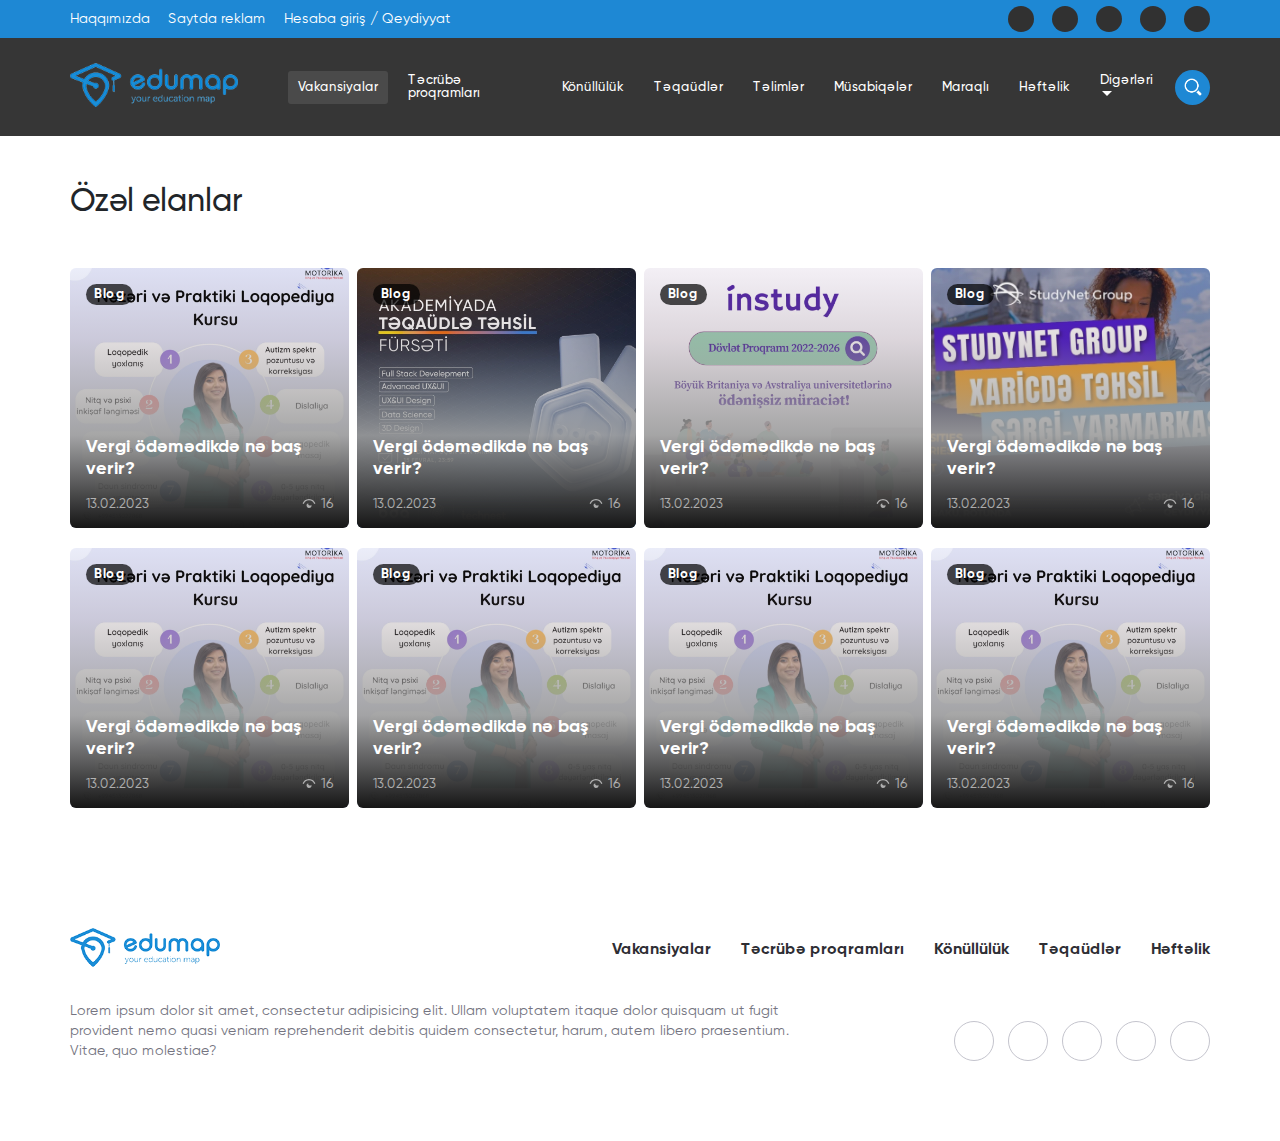
==== categories.html @ b32d0c16 "changes" ====
<!DOCTYPE html>
<html lang="en">
<head>
    <meta charset="UTF-8">
    <meta http-equiv="X-UA-Compatible" content="IE=edge">
    <meta name="viewport" content="width=device-width, initial-scale=1.0">
    <link rel="stylesheet" href="/css/mybootstrap.css">
    <link rel="stylesheet" href="/css/reset.css">
    <link rel="stylesheet" href="/css/style.css">
    <link rel="stylesheet" href="https://cdn.jsdelivr.net/npm/swiper@9/swiper-bundle.min.css" />
    <link rel="icon" type="image/x-icon" href="/img/favicon.ico">
    <title>edumap</title>
</head>
<body>
    <script src="https://cdnjs.cloudflare.com/ajax/libs/jquery/3.6.3/jquery.js"
    integrity="sha512-nO7wgHUoWPYGCNriyGzcFwPSF+bPDOR+NvtOYy2wMcWkrnCNPKBcFEkU80XIN14UVja0Gdnff9EmydyLlOL7mQ=="
    crossorigin="anonymous" referrerpolicy="no-referrer"></script>
    <!-- header section width hamburger menu -->
    <section>
        <div class="header-1-all">
            <div class="container">
                <div class="header-1">
                    <div class="hamburger-header-1">
                        <span></span>
                        <span></span>
                        <span></span>
                    </div>
                    <ul class="navigation-header-1">
                        <li><a href="">Haqqımızda</a></li>
                        <li><a href="">Saytda reklam</a></li>
                        <li><a href="login.html" target="_blank">Hesaba giriş</a> / <a href="registration.html"
                                target="_blank">Qeydiyyat</a></li>
                    </ul>
                    <ul class="header-1-icons">
                        <li><a href="https://www.facebook.com/edumap.az" target="_blank"><i
                                    class="fa-brands fa-facebook-f"></i></a></li>
                        <li><a href="https://www.instagram.com/edumap.az" target="_blank"><i
                                    class="fa-brands fa-instagram"></i></a></li>
                        <li><a href="https://www.twitter.com/edumapaz" target="_blank"><i
                                    class="fa-brands fa-twitter"></i></a></li>
                        <li><a href="https://www.linkedin.com/company/edumap-az" target="_blank"><i
                                    class="fa-brands fa-linkedin-in"></i></a></li>
                        <li><a href="https://t.me/edumapazz" target="_blank"><i class="fa-brands fa-telegram"></i></a>
                        </li>
                    </ul>
                </div>
                <div class="hamburger-menu">
                    <ul class="navigation-header-1-hamburger">
                        <li><a href="">Haqqımızda</a></li>
                        <li><a href="">Saytda reklam</a></li>
                        <li><a href="login.html" target="_blank">Hesaba giriş</a> / <a href="registration.html"
                                target="_blank">Qeydiyyat</a></li>
                    </ul>
                </div>
            </div>
        </div>
    </section>
    <section class="position-sticky">
        <div class="header-2-all">
            <div class="container">
                <div class="header-2">
                    <div class="logo-navigation">
                        <div class="logo">
                            <a href="index.html"><img src="/img/edumaplogo.png" alt=""></a>
                        </div>
                        <ul class="navigation-header-2">
                            <li><a href="static.html" class="active-navigation">Vakansiyalar</a></li>
                            <li><a href="">Təcrübə proqramları</a></li>
                            <li><a href="">Könüllülük</a></li>
                            <li><a href="">Təqaüdlər</a></li>
                            <li><a href="">Təlimlər</a></li>
                            <li><a href="">Müsabiqələr</a></li>
                            <li><a href="">Maraqlı</a></li>
                            <li><a href="">Həftəlik</a></li>
                            <div class="dropdown">
                                <li>
                                    <span>
                                        Digərləri <svg width="10" height="5" viewBox="0 0 10 5" fill="none"
                                            xmlns="http://www.w3.org/2000/svg" class="bl">
                                            <path d="M0 0L5 5L10 0H0Z" fill="#fff"></path>
                                        </svg>
                                    </span>
                                    <div class="dropdown-content">
                                        <div class="dropdown-con">
                                            <ul>
                                                <li><a href="">Özəl Elanlar</a></li>
                                                <li><a href="">Mədəniyyət</a></li>
                                                <li><a href="">Konfranslar</a></li>
                                                <li><a href="">Sərgilər</a></li>
                                                <li><a href="">Seminarlar</a></li>
                                                <li><a href="">Kurslar</a></li>
                                                <li><a href="">Həftəlik</a></li>
                                                <li><a href="">Maraqlı</a></li>
                                                <li><a href="">Müsabiqələr</a></li>
                                                <li><a href="">Təlimlər</a></li>
                                                <li><a href="">Təqaüdlər</a></li>
                                            </ul>
                                            <img src="/img/plain-triangle.png" class="dropdown-triangle" alt="">
                                        </div>
                                    </div>
                                </li>
                            </div>
                        </ul>
                    </div>
                    <div class="header-2-search-hamburger">
                        <div class="header-2-search">
                            <img src="/img/search-icon-2.png" class="" alt="search-icon">
                            <i class="fa-solid fa-x d-none"></i>
                        </div>
                        <div class="hamburger-header-2">
                            <span></span>
                            <span></span>
                            <span></span>
                        </div>
                    </div>
                </div>
            </div>
            <div class="hamburger-menu-2">
                <div class="container">
                    <ul class="navigation-header-2-hamburger">
                        <li><a href="static.html">Vakansiyalar</a></li>
                        <li><a href="">Təcrübə proqramları</a></li>
                        <li><a href="">Könüllülük</a></li>
                        <li><a href="">Təqaüdlər</a></li>
                        <li><a href="">Təlimlər</a></li>
                        <li><a href="">Müsabiqələr</a></li>
                        <li><a href="">Maraqlı</a></li>
                        <li><a href="">Həftəlik</a></li>
                        <li class="hambuger-accordion">Digərləri <svg width="10" height="5" viewBox="0 0 10 5"
                                fill="none" xmlns="http://www.w3.org/2000/svg" class="bl">
                                <path d="M0 0L5 5L10 0H0Z" fill="#fff"></path>
                            </svg></li>
                        <div class="hamburger-accordion-content">
                            <li><a href="">Özəl Elanlar</a></li>
                            <li><a href="">Mədəniyyət</a></li>
                            <li><a href="">Konfranslar</a></li>
                            <li><a href="">Sərgilər</a></li>
                            <li><a href="">Seminarlar</a></li>
                            <li><a href="">Kurslar</a></li>
                        </div>
                    </ul>
                </div>
            </div>
        </div>
        <div class="seacrh-section-bg">
            <div class="container">
                <div class="header-search-section">
                    <h3>SAYT ÜZRƏ AXTARIŞ</h3>
                    <form class="d-flex">
                        <input type="text" id="search-input" placeholder="Axtar"><button
                            id="search-button">Axtar</button>
                    </form>
                </div>
            </div>
        </div>
    </section>
     <!-- section-2 -->
     <section>
        <div class="section-2">
            <div class="container">
                <div class="title">
                    <p>Özəl elanlar</p>
                </div>
                <div class="section-2-cards">
                    <a href="/" class="section-2-card">
                        <div class="section-2-card-img">
                            <img src="/img/ozel-elan-4.webp" alt="">
                        </div>
                     <div class="section-2-card-content-all">
                        <div class="section-2-card-head">
                            <p>Blog</p>
                        </div>
                        <div class="section-2-card-content">
                            <div class="section-2-card-content-name">
                                <h2>Vergi ödəmədikdə nə baş verir?</h2>
                            </div>
                            <div class="section-2-card-content-info">
                                <p class="section-2-card-date">13.02.2023</p>
                                <p class="section-2-card-view">
                                <p class="section-2-card-view">
                                    <svg width="16" height="16" fill="none" xmlns="http://www.w3.org/2000/svg">
                                        <path fill-rule="evenodd" clip-rule="evenodd"
                                            d="M3.026 7.513C3.765 6.036 5.173 4.3 8 4.3c2.828 0 4.235 1.736 4.974 3.213a.7.7 0 0 0 1.252-.626C13.365 5.164 11.573 2.9 8 2.9c-3.572 0-5.365 2.264-6.226 3.987a.7.7 0 1 0 1.252.626zM8.8 9.6a1.6 1.6 0 0 0 1.432-.885 2.4 2.4 0 1 1-2.863-1.431A1.6 1.6 0 0 0 8.8 9.6z"
                                            fill="#FFF" />

                                    </svg>
                                    16
                                </p>
                            </div>
                        </div>
                     </div>
                    </a>
                    <a href="/" class="section-2-card">
                        <div class="section-2-card-img">
                            <img src="/img/ozel-elan-3.webp" alt="">
                        </div>
                     <div class="section-2-card-content-all">
                        <div class="section-2-card-head">
                            <p>Blog</p>
                        </div>
                        <div class="section-2-card-content">
                            <div class="section-2-card-content-name">
                                <h2>Vergi ödəmədikdə nə baş verir?</h2>
                            </div>
                            <div class="section-2-card-content-info">
                                <p class="section-2-card-date">13.02.2023</p>
                                <p class="section-2-card-view">
                                <p class="section-2-card-view">
                                    <svg width="16" height="16" fill="none" xmlns="http://www.w3.org/2000/svg">
                                        <path fill-rule="evenodd" clip-rule="evenodd"
                                            d="M3.026 7.513C3.765 6.036 5.173 4.3 8 4.3c2.828 0 4.235 1.736 4.974 3.213a.7.7 0 0 0 1.252-.626C13.365 5.164 11.573 2.9 8 2.9c-3.572 0-5.365 2.264-6.226 3.987a.7.7 0 1 0 1.252.626zM8.8 9.6a1.6 1.6 0 0 0 1.432-.885 2.4 2.4 0 1 1-2.863-1.431A1.6 1.6 0 0 0 8.8 9.6z"
                                            fill="#FFF" />

                                    </svg>
                                    16
                                </p>
                            </div>
                        </div>
                     </div>
                    </a>
                    <a href="/" class="section-2-card">
                        <div class="section-2-card-img">
                            <img src="/img/ozel-elan-2.webp" alt="">
                        </div>
                     <div class="section-2-card-content-all">
                        <div class="section-2-card-head">
                            <p>Blog</p>
                        </div>
                        <div class="section-2-card-content">
                            <div class="section-2-card-content-name">
                                <h2>Vergi ödəmədikdə nə baş verir?</h2>
                            </div>
                            <div class="section-2-card-content-info">
                                <p class="section-2-card-date">13.02.2023</p>
                                <p class="section-2-card-view">
                                <p class="section-2-card-view">
                                    <svg width="16" height="16" fill="none" xmlns="http://www.w3.org/2000/svg">
                                        <path fill-rule="evenodd" clip-rule="evenodd"
                                            d="M3.026 7.513C3.765 6.036 5.173 4.3 8 4.3c2.828 0 4.235 1.736 4.974 3.213a.7.7 0 0 0 1.252-.626C13.365 5.164 11.573 2.9 8 2.9c-3.572 0-5.365 2.264-6.226 3.987a.7.7 0 1 0 1.252.626zM8.8 9.6a1.6 1.6 0 0 0 1.432-.885 2.4 2.4 0 1 1-2.863-1.431A1.6 1.6 0 0 0 8.8 9.6z"
                                            fill="#FFF" />

                                    </svg>
                                    16
                                </p>
                            </div>
                        </div>
                     </div>
                    </a>
                    <a href="/" class="section-2-card">
                        <div class="section-2-card-img">
                            <img src="/img/ozel-elan-1.webp" alt="">
                        </div>
                     <div class="section-2-card-content-all">
                        <div class="section-2-card-head">
                            <p>Blog</p>
                        </div>
                        <div class="section-2-card-content">
                            <div class="section-2-card-content-name">
                                <h2>Vergi ödəmədikdə nə baş verir?</h2>
                            </div>
                            <div class="section-2-card-content-info">
                                <p class="section-2-card-date">13.02.2023</p>
                                <p class="section-2-card-view">
                                <p class="section-2-card-view">
                                    <svg width="16" height="16" fill="none" xmlns="http://www.w3.org/2000/svg">
                                        <path fill-rule="evenodd" clip-rule="evenodd"
                                            d="M3.026 7.513C3.765 6.036 5.173 4.3 8 4.3c2.828 0 4.235 1.736 4.974 3.213a.7.7 0 0 0 1.252-.626C13.365 5.164 11.573 2.9 8 2.9c-3.572 0-5.365 2.264-6.226 3.987a.7.7 0 1 0 1.252.626zM8.8 9.6a1.6 1.6 0 0 0 1.432-.885 2.4 2.4 0 1 1-2.863-1.431A1.6 1.6 0 0 0 8.8 9.6z"
                                            fill="#FFF" />

                                    </svg>
                                    16
                                </p>
                            </div>
                        </div>
                     </div>
                    </a>
                    <a href="/" class="section-2-card">
                        <div class="section-2-card-img">
                            <img src="/img/ozel-elan-4.webp" alt="">
                        </div>
                     <div class="section-2-card-content-all">
                        <div class="section-2-card-head">
                            <p>Blog</p>
                        </div>
                        <div class="section-2-card-content">
                            <div class="section-2-card-content-name">
                                <h2>Vergi ödəmədikdə nə baş verir?</h2>
                            </div>
                            <div class="section-2-card-content-info">
                                <p class="section-2-card-date">13.02.2023</p>
                                <p class="section-2-card-view">
                                <p class="section-2-card-view">
                                    <svg width="16" height="16" fill="none" xmlns="http://www.w3.org/2000/svg">
                                        <path fill-rule="evenodd" clip-rule="evenodd"
                                            d="M3.026 7.513C3.765 6.036 5.173 4.3 8 4.3c2.828 0 4.235 1.736 4.974 3.213a.7.7 0 0 0 1.252-.626C13.365 5.164 11.573 2.9 8 2.9c-3.572 0-5.365 2.264-6.226 3.987a.7.7 0 1 0 1.252.626zM8.8 9.6a1.6 1.6 0 0 0 1.432-.885 2.4 2.4 0 1 1-2.863-1.431A1.6 1.6 0 0 0 8.8 9.6z"
                                            fill="#FFF" />

                                    </svg>
                                    16
                                </p>
                            </div>
                        </div>
                     </div>
                    </a>
                    <a href="/" class="section-2-card">
                        <div class="section-2-card-img">
                            <img src="/img/ozel-elan-4.webp" alt="">
                        </div>
                     <div class="section-2-card-content-all">
                        <div class="section-2-card-head">
                            <p>Blog</p>
                        </div>
                        <div class="section-2-card-content">
                            <div class="section-2-card-content-name">
                                <h2>Vergi ödəmədikdə nə baş verir?</h2>
                            </div>
                            <div class="section-2-card-content-info">
                                <p class="section-2-card-date">13.02.2023</p>
                                <p class="section-2-card-view">
                                <p class="section-2-card-view">
                                    <svg width="16" height="16" fill="none" xmlns="http://www.w3.org/2000/svg">
                                        <path fill-rule="evenodd" clip-rule="evenodd"
                                            d="M3.026 7.513C3.765 6.036 5.173 4.3 8 4.3c2.828 0 4.235 1.736 4.974 3.213a.7.7 0 0 0 1.252-.626C13.365 5.164 11.573 2.9 8 2.9c-3.572 0-5.365 2.264-6.226 3.987a.7.7 0 1 0 1.252.626zM8.8 9.6a1.6 1.6 0 0 0 1.432-.885 2.4 2.4 0 1 1-2.863-1.431A1.6 1.6 0 0 0 8.8 9.6z"
                                            fill="#FFF" />

                                    </svg>
                                    16
                                </p>
                            </div>
                        </div>
                     </div>
                    </a>
                    <a href="/" class="section-2-card">
                        <div class="section-2-card-img">
                            <img src="/img/ozel-elan-4.webp" alt="">
                        </div>
                     <div class="section-2-card-content-all">
                        <div class="section-2-card-head">
                            <p>Blog</p>
                        </div>
                        <div class="section-2-card-content">
                            <div class="section-2-card-content-name">
                                <h2>Vergi ödəmədikdə nə baş verir?</h2>
                            </div>
                            <div class="section-2-card-content-info">
                                <p class="section-2-card-date">13.02.2023</p>
                                <p class="section-2-card-view">
                                <p class="section-2-card-view">
                                    <svg width="16" height="16" fill="none" xmlns="http://www.w3.org/2000/svg">
                                        <path fill-rule="evenodd" clip-rule="evenodd"
                                            d="M3.026 7.513C3.765 6.036 5.173 4.3 8 4.3c2.828 0 4.235 1.736 4.974 3.213a.7.7 0 0 0 1.252-.626C13.365 5.164 11.573 2.9 8 2.9c-3.572 0-5.365 2.264-6.226 3.987a.7.7 0 1 0 1.252.626zM8.8 9.6a1.6 1.6 0 0 0 1.432-.885 2.4 2.4 0 1 1-2.863-1.431A1.6 1.6 0 0 0 8.8 9.6z"
                                            fill="#FFF" />

                                    </svg>
                                    16
                                </p>
                            </div>
                        </div>
                     </div>
                    </a>
                    <a href="/" class="section-2-card">
                        <div class="section-2-card-img">
                            <img src="/img/ozel-elan-4.webp" alt="">
                        </div>
                     <div class="section-2-card-content-all">
                        <div class="section-2-card-head">
                            <p>Blog</p>
                        </div>
                        <div class="section-2-card-content">
                            <div class="section-2-card-content-name">
                                <h2>Vergi ödəmədikdə nə baş verir?</h2>
                            </div>
                            <div class="section-2-card-content-info">
                                <p class="section-2-card-date">13.02.2023</p>
                                <p class="section-2-card-view">
                                <p class="section-2-card-view">
                                    <svg width="16" height="16" fill="none" xmlns="http://www.w3.org/2000/svg">
                                        <path fill-rule="evenodd" clip-rule="evenodd"
                                            d="M3.026 7.513C3.765 6.036 5.173 4.3 8 4.3c2.828 0 4.235 1.736 4.974 3.213a.7.7 0 0 0 1.252-.626C13.365 5.164 11.573 2.9 8 2.9c-3.572 0-5.365 2.264-6.226 3.987a.7.7 0 1 0 1.252.626zM8.8 9.6a1.6 1.6 0 0 0 1.432-.885 2.4 2.4 0 1 1-2.863-1.431A1.6 1.6 0 0 0 8.8 9.6z"
                                            fill="#FFF" />

                                    </svg>
                                    16
                                </p>
                            </div>
                        </div>
                     </div>
                    </a>
                </div>
            </div>
        </div>
    </section>
    <!-- section-2-end -->
     <!-- footer -->
     <section>
        <footer>
            <div class="footer-section">
                <div class="container">
                    <div class="footer-up">
                        <div class="footer-logo">
                            <a href=""><img src="/img/edumaplogo.png" alt=""></a>
                        </div>
                        <ul class="footer-navigation">
                            <li><a href="">Vakansiyalar</a></li>
                            <li><a href="">Təcrübə proqramları</a></li>
                            <li><a href="">Könüllülük</a></li>
                            <li><a href="">Təqaüdlər</a></li>
                            <li><a href="">Həftəlik</a></li>
                        </ul>
                    </div>
                    <div class="footer-down">
                        <div class="footer-down-description">
                            <p>Lorem ipsum dolor sit amet, consectetur adipisicing elit. Ullam voluptatem itaque dolor
                                quisquam ut fugit provident nemo quasi veniam reprehenderit debitis quidem consectetur,
                                harum, autem libero praesentium. Vitae, quo molestiae?</p>
                        </div>
                        <div class="footer-down-icons">
                            <a href="https://www.facebook.com/edumap.az" target="_blank"><i
                                    class="fa-brands fa-facebook-f"></i></a>
                            <a href="https://www.instagram.com/edumap.az" target="_blank"><i
                                    class="fa-brands fa-instagram"></i></a>
                            <a href="https://www.twitter.com/edumapaz" target="_blank"><i
                                    class="fa-brands fa-twitter"></i></a>
                            <a href="https://www.linkedin.com/company/edumap-az" target="_blank"><i
                                    class="fa-brands fa-linkedin-in"></i></a>
                            <a href="https://t.me/edumapazz" target="_blank"><i class="fa-brands fa-telegram"></i></a>
                        </div>
                    </div>
                </div>
            </div>
        </footer>
    </section>
    <!-- footer end -->



    <script src="/js/mybootstrap.js"></script>
    <script src="/js/myfontawasome.js"></script>
    <script src="/js/app.js"></script>
    
</body>
</html>
---- css/mybootstrap.css ----
@charset "UTF-8"; /*!
 * Bootstrap  v5.3.0-alpha1 (https://getbootstrap.com/)
 * Copyright 2011-2022 The Bootstrap Authors
 * Licensed under MIT (https://github.com/twbs/bootstrap/blob/main/LICENSE)
 */
:root,
[data-bs-theme="light"] {
  --bs-blue: #0d6efd;
  --bs-indigo: #6610f2;
  --bs-purple: #6f42c1;
  --bs-pink: #d63384;
  --bs-red: #dc3545;
  --bs-orange: #fd7e14;
  --bs-yellow: #ffc107;
  --bs-green: #198754;
  --bs-teal: #20c997;
  --bs-cyan: #0dcaf0;
  --bs-black: #000;
  --bs-white: #fff;
  --bs-gray: #6c757d;
  --bs-gray-dark: #343a40;
  --bs-gray-100: #f8f9fa;
  --bs-gray-200: #e9ecef;
  --bs-gray-300: #dee2e6;
  --bs-gray-400: #ced4da;
  --bs-gray-500: #adb5bd;
  --bs-gray-600: #6c757d;
  --bs-gray-700: #495057;
  --bs-gray-800: #343a40;
  --bs-gray-900: #212529;
  --bs-primary: #0d6efd;
  --bs-secondary: #6c757d;
  --bs-success: #198754;
  --bs-info: #0dcaf0;
  --bs-warning: #ffc107;
  --bs-danger: #dc3545;
  --bs-light: #f8f9fa;
  --bs-dark: #212529;
  --bs-primary-rgb: 13, 110, 253;
  --bs-secondary-rgb: 108, 117, 125;
  --bs-success-rgb: 25, 135, 84;
  --bs-info-rgb: 13, 202, 240;
  --bs-warning-rgb: 255, 193, 7;
  --bs-danger-rgb: 220, 53, 69;
  --bs-light-rgb: 248, 249, 250;
  --bs-dark-rgb: 33, 37, 41;
  --bs-primary-text: #0a58ca;
  --bs-secondary-text: #6c757d;
  --bs-success-text: #146c43;
  --bs-info-text: #087990;
  --bs-warning-text: #997404;
  --bs-danger-text: #b02a37;
  --bs-light-text: #6c757d;
  --bs-dark-text: #495057;
  --bs-primary-bg-subtle: #cfe2ff;
  --bs-secondary-bg-subtle: #f8f9fa;
  --bs-success-bg-subtle: #d1e7dd;
  --bs-info-bg-subtle: #cff4fc;
  --bs-warning-bg-subtle: #fff3cd;
  --bs-danger-bg-subtle: #f8d7da;
  --bs-light-bg-subtle: #fcfcfd;
  --bs-dark-bg-subtle: #ced4da;
  --bs-primary-border-subtle: #9ec5fe;
  --bs-secondary-border-subtle: #e9ecef;
  --bs-success-border-subtle: #a3cfbb;
  --bs-info-border-subtle: #9eeaf9;
  --bs-warning-border-subtle: #ffe69c;
  --bs-danger-border-subtle: #f1aeb5;
  --bs-light-border-subtle: #e9ecef;
  --bs-dark-border-subtle: #adb5bd;
  --bs-white-rgb: 255, 255, 255;
  --bs-black-rgb: 0, 0, 0;
  --bs-body-color-rgb: 33, 37, 41;
  --bs-body-bg-rgb: 255, 255, 255;
  --bs-font-sans-serif: system-ui, -apple-system, "Segoe UI", Roboto,
    "Helvetica Neue", "Noto Sans", "Liberation Sans", Arial, sans-serif,
    "Apple Color Emoji", "Segoe UI Emoji", "Segoe UI Symbol", "Noto Color Emoji";
  --bs-font-monospace: SFMono-Regular, Menlo, Monaco, Consolas,
    "Liberation Mono", "Courier New", monospace;
  --bs-gradient: linear-gradient(
    180deg,
    rgba(255, 255, 255, 0.15),
    rgba(255, 255, 255, 0)
  );
  --bs-body-font-family: var(--bs-font-sans-serif);
  --bs-body-font-size: 1rem;
  --bs-body-font-weight: 400;
  --bs-body-line-height: 1.5;
  --bs-body-color: #212529;
  --bs-emphasis-color: #000;
  --bs-emphasis-color-rgb: 0, 0, 0;
  --bs-secondary-color: rgba(33, 37, 41, 0.75);
  --bs-secondary-color-rgb: 33, 37, 41;
  --bs-secondary-bg: #e9ecef;
  --bs-secondary-bg-rgb: 233, 236, 239;
  --bs-tertiary-color: rgba(33, 37, 41, 0.5);
  --bs-tertiary-color-rgb: 33, 37, 41;
  --bs-tertiary-bg: #f8f9fa;
  --bs-tertiary-bg-rgb: 248, 249, 250;
  --bs-body-bg: #fff;
  --bs-body-bg-rgb: 255, 255, 255;
  --bs-link-color: #0d6efd;
  --bs-link-color-rgb: 13, 110, 253;
  --bs-link-decoration: underline;
  --bs-link-hover-color: #0a58ca;
  --bs-link-hover-color-rgb: 10, 88, 202;
  --bs-code-color: #d63384;
  --bs-highlight-bg: #fff3cd;
  --bs-border-width: 1px;
  --bs-border-style: solid;
  --bs-border-color: #dee2e6;
  --bs-border-color-translucent: rgba(0, 0, 0, 0.175);
  --bs-border-radius: 0.375rem;
  --bs-border-radius-sm: 0.25rem;
  --bs-border-radius-lg: 0.5rem;
  --bs-border-radius-xl: 1rem;
  --bs-border-radius-2xl: 2rem;
  --bs-border-radius-pill: 50rem;
  --bs-box-shadow: 0 0.5rem 1rem rgba(var(--bs-body-color-rgb), 0.15);
  --bs-box-shadow-sm: 0 0.125rem 0.25rem rgba(var(--bs-body-color-rgb), 0.075);
  --bs-box-shadow-lg: 0 1rem 3rem rgba(var(--bs-body-color-rgb), 0.175);
  --bs-box-shadow-inset: inset 0 1px 2px rgba(var(--bs-body-color-rgb), 0.075);
  --bs-emphasis-color: #000;
  --bs-form-control-bg: var(--bs-body-bg);
  --bs-form-control-disabled-bg: var(--bs-secondary-bg);
  --bs-highlight-bg: #fff3cd;
  --bs-breakpoint-xs: 0;
  --bs-breakpoint-sm: 576px;
  --bs-breakpoint-md: 768px;
  --bs-breakpoint-lg: 992px;
  --bs-breakpoint-xl: 1200px;
  --bs-breakpoint-xxl: 1400px;
}
[data-bs-theme="dark"] {
  --bs-body-color: #adb5bd;
  --bs-body-color-rgb: 173, 181, 189;
  --bs-body-bg: #212529;
  --bs-body-bg-rgb: 33, 37, 41;
  --bs-emphasis-color: #f8f9fa;
  --bs-emphasis-color-rgb: 248, 249, 250;
  --bs-secondary-color: rgba(173, 181, 189, 0.75);
  --bs-secondary-color-rgb: 173, 181, 189;
  --bs-secondary-bg: #343a40;
  --bs-secondary-bg-rgb: 52, 58, 64;
  --bs-tertiary-color: rgba(173, 181, 189, 0.5);
  --bs-tertiary-color-rgb: 173, 181, 189;
  --bs-tertiary-bg: #2b3035;
  --bs-tertiary-bg-rgb: 43, 48, 53;
  --bs-emphasis-color: #fff;
  --bs-primary-text: #6ea8fe;
  --bs-secondary-text: #dee2e6;
  --bs-success-text: #75b798;
  --bs-info-text: #6edff6;
  --bs-warning-text: #ffda6a;
  --bs-danger-text: #ea868f;
  --bs-light-text: #f8f9fa;
  --bs-dark-text: #dee2e6;
  --bs-primary-bg-subtle: #031633;
  --bs-secondary-bg-subtle: #212529;
  --bs-success-bg-subtle: #051b11;
  --bs-info-bg-subtle: #032830;
  --bs-warning-bg-subtle: #332701;
  --bs-danger-bg-subtle: #2c0b0e;
  --bs-light-bg-subtle: #343a40;
  --bs-dark-bg-subtle: #1a1d20;
  --bs-primary-border-subtle: #084298;
  --bs-secondary-border-subtle: #495057;
  --bs-success-border-subtle: #0f5132;
  --bs-info-border-subtle: #055160;
  --bs-warning-border-subtle: #664d03;
  --bs-danger-border-subtle: #842029;
  --bs-light-border-subtle: #495057;
  --bs-dark-border-subtle: #343a40;
  --bs-heading-color: #fff;
  --bs-link-color: #6ea8fe;
  --bs-link-hover-color: #9ec5fe;
  --bs-link-color-rgb: 110, 168, 254;
  --bs-link-hover-color-rgb: 158, 197, 254;
  --bs-code-color: #e685b5;
  --bs-border-color: #495057;
  --bs-border-color-translucent: rgba(255, 255, 255, 0.15);
}
*,
::after,
::before {
  box-sizing: border-box;
}
@media (prefers-reduced-motion: no-preference) {
  :root {
    scroll-behavior: smooth;
  }
}
body {
  margin: 0;
  font-family: var(--bs-body-font-family);
  font-size: var(--bs-body-font-size);
  font-weight: var(--bs-body-font-weight);
  line-height: var(--bs-body-line-height);
  color: var(--bs-body-color);
  text-align: var(--bs-body-text-align);
  background-color: var(--bs-body-bg);
  -webkit-text-size-adjust: 100%;
  -webkit-tap-highlight-color: transparent;
}
hr {
  margin: 1rem 0;
  color: inherit;
  border: 0;
  border-top: var(--bs-border-width) solid;
  opacity: 0.25;
}
.h1,
.h2,
.h3,
.h4,
.h5,
.h6,
h1,
h2,
h3,
h4,
h5,
h6 {
  margin-top: 0;
  margin-bottom: 0.5rem;
  font-weight: 500;
  line-height: 1.2;
  color: var(--bs-heading-color, inherit);
}
.h1,
h1 {
  font-size: calc(1.375rem + 1.5vw);
}
@media (min-width: 1200px) {
  .h1,
  h1 {
    font-size: 2.5rem;
  }
}
.h2,
h2 {
  font-size: calc(1.325rem + 0.9vw);
}
@media (min-width: 1200px) {
  .h2,
  h2 {
    font-size: 2rem;
  }
}
.h3,
h3 {
  font-size: calc(1.3rem + 0.6vw);
}
@media (min-width: 1200px) {
  .h3,
  h3 {
    font-size: 1.75rem;
  }
}
.h4,
h4 {
  font-size: calc(1.275rem + 0.3vw);
}
@media (min-width: 1200px) {
  .h4,
  h4 {
    font-size: 1.5rem;
  }
}
.h5,
h5 {
  font-size: 1.25rem;
}
.h6,
h6 {
  font-size: 1rem;
}
p {
  margin-top: 0;
  margin-bottom: 1rem;
}
abbr[title] {
  -webkit-text-decoration: underline dotted;
  text-decoration: underline dotted;
  cursor: help;
  -webkit-text-decoration-skip-ink: none;
  text-decoration-skip-ink: none;
}
address {
  margin-bottom: 1rem;
  font-style: normal;
  line-height: inherit;
}
ol,
ul {
  padding-left: 2rem;
}
dl,
ol,
ul {
  margin-top: 0;
  margin-bottom: 1rem;
}
ol ol,
ol ul,
ul ol,
ul ul {
  margin-bottom: 0;
}
dt {
  font-weight: 700;
}
dd {
  margin-bottom: 0.5rem;
  margin-left: 0;
}
blockquote {
  margin: 0 0 1rem;
}
b,
strong {
  font-weight: bolder;
}
.small,
small {
  font-size: 0.875em;
}
.mark,
mark {
  padding: 0.1875em;
  background-color: var(--bs-highlight-bg);
}
sub,
sup {
  position: relative;
  font-size: 0.75em;
  line-height: 0;
  vertical-align: baseline;
}
sub {
  bottom: -0.25em;
}
sup {
  top: -0.5em;
}
a {
  color: rgba(var(--bs-link-color-rgb), var(--bs-link-opacity, 1));
  text-decoration: underline;
}
a:hover {
  --bs-link-color-rgb: var(--bs-link-hover-color-rgb);
}
a:not([href]):not([class]),
a:not([href]):not([class]):hover {
  color: inherit;
  text-decoration: none;
}
code,
kbd,
pre,
samp {
  font-family: var(--bs-font-monospace);
  font-size: 1em;
}
pre {
  display: block;
  margin-top: 0;
  margin-bottom: 1rem;
  overflow: auto;
  font-size: 0.875em;
}
pre code {
  font-size: inherit;
  color: inherit;
  word-break: normal;
}
code {
  font-size: 0.875em;
  color: var(--bs-code-color);
  word-wrap: break-word;
}
a > code {
  color: inherit;
}
kbd {
  padding: 0.1875rem 0.375rem;
  font-size: 0.875em;
  color: var(--bs-body-bg);
  background-color: var(--bs-body-color);
  border-radius: 0.25rem;
}
kbd kbd {
  padding: 0;
  font-size: 1em;
}
figure {
  margin: 0 0 1rem;
}
img,
svg {
  vertical-align: middle;
}
table {
  caption-side: bottom;
  border-collapse: collapse;
}
caption {
  padding-top: 0.5rem;
  padding-bottom: 0.5rem;
  color: var(--bs-secondary-color);
  text-align: left;
}
th {
  text-align: inherit;
  text-align: -webkit-match-parent;
}
tbody,
td,
tfoot,
th,
thead,
tr {
  border-color: inherit;
  border-style: solid;
  border-width: 0;
}
label {
  display: inline-block;
}
button {
  border-radius: 0;
}
button:focus:not(:focus-visible) {
  outline: 0;
}
button,
input,
optgroup,
select,
textarea {
  margin: 0;
  font-family: inherit;
  font-size: inherit;
  line-height: inherit;
}
button,
select {
  text-transform: none;
}
[role="button"] {
  cursor: pointer;
}
select {
  word-wrap: normal;
}
select:disabled {
  opacity: 1;
}
[list]:not([type="date"]):not([type="datetime-local"]):not([type="month"]):not(
    [type="week"]
  ):not([type="time"])::-webkit-calendar-picker-indicator {
  display: none !important;
}
[type="button"],
[type="reset"],
[type="submit"],
button {
  -webkit-appearance: button;
}
[type="button"]:not(:disabled),
[type="reset"]:not(:disabled),
[type="submit"]:not(:disabled),
button:not(:disabled) {
  cursor: pointer;
}
::-moz-focus-inner {
  padding: 0;
  border-style: none;
}
textarea {
  resize: vertical;
}
fieldset {
  min-width: 0;
  padding: 0;
  margin: 0;
  border: 0;
}
legend {
  float: left;
  width: 100%;
  padding: 0;
  margin-bottom: 0.5rem;
  font-size: calc(1.275rem + 0.3vw);
  line-height: inherit;
}
@media (min-width: 1200px) {
  legend {
    font-size: 1.5rem;
  }
}
legend + * {
  clear: left;
}
::-webkit-datetime-edit-day-field,
::-webkit-datetime-edit-fields-wrapper,
::-webkit-datetime-edit-hour-field,
::-webkit-datetime-edit-minute,
::-webkit-datetime-edit-month-field,
::-webkit-datetime-edit-text,
::-webkit-datetime-edit-year-field {
  padding: 0;
}
::-webkit-inner-spin-button {
  height: auto;
}
[type="search"] {
  outline-offset: -2px;
  -webkit-appearance: textfield;
}
::-webkit-search-decoration {
  -webkit-appearance: none;
}
::-webkit-color-swatch-wrapper {
  padding: 0;
}
::-webkit-file-upload-button {
  font: inherit;
  -webkit-appearance: button;
}
::file-selector-button {
  font: inherit;
  -webkit-appearance: button;
}
output {
  display: inline-block;
}
iframe {
  border: 0;
}
summary {
  display: list-item;
  cursor: pointer;
}
progress {
  vertical-align: baseline;
}
[hidden] {
  display: none !important;
}
.lead {
  font-size: 1.25rem;
  font-weight: 300;
}
.display-1 {
  font-size: calc(1.625rem + 4.5vw);
  font-weight: 300;
  line-height: 1.2;
}
@media (min-width: 1200px) {
  .display-1 {
    font-size: 5rem;
  }
}
.display-2 {
  font-size: calc(1.575rem + 3.9vw);
  font-weight: 300;
  line-height: 1.2;
}
@media (min-width: 1200px) {
  .display-2 {
    font-size: 4.5rem;
  }
}
.display-3 {
  font-size: calc(1.525rem + 3.3vw);
  font-weight: 300;
  line-height: 1.2;
}
@media (min-width: 1200px) {
  .display-3 {
    font-size: 4rem;
  }
}
.display-4 {
  font-size: calc(1.475rem + 2.7vw);
  font-weight: 300;
  line-height: 1.2;
}
@media (min-width: 1200px) {
  .display-4 {
    font-size: 3.5rem;
  }
}
.display-5 {
  font-size: calc(1.425rem + 2.1vw);
  font-weight: 300;
  line-height: 1.2;
}
@media (min-width: 1200px) {
  .display-5 {
    font-size: 3rem;
  }
}
.display-6 {
  font-size: calc(1.375rem + 1.5vw);
  font-weight: 300;
  line-height: 1.2;
}
@media (min-width: 1200px) {
  .display-6 {
    font-size: 2.5rem;
  }
}
.list-unstyled {
  padding-left: 0;
  list-style: none;
}
.list-inline {
  padding-left: 0;
  list-style: none;
}
.list-inline-item {
  display: inline-block;
}
.list-inline-item:not(:last-child) {
  margin-right: 0.5rem;
}
.initialism {
  font-size: 0.875em;
  text-transform: uppercase;
}
.blockquote {
  margin-bottom: 1rem;
  font-size: 1.25rem;
}
.blockquote > :last-child {
  margin-bottom: 0;
}
.blockquote-footer {
  margin-top: -1rem;
  margin-bottom: 1rem;
  font-size: 0.875em;
  color: #6c757d;
}
.blockquote-footer::before {
  content: "— ";
}
.img-fluid {
  max-width: 100%;
  height: auto;
}
.img-thumbnail {
  padding: 0.25rem;
  background-color: var(--bs-body-bg);
  border: var(--bs-border-width) solid var(--bs-border-color);
  border-radius: var(--bs-border-radius);
  max-width: 100%;
  height: auto;
}
.figure {
  display: inline-block;
}
.figure-img {
  margin-bottom: 0.5rem;
  line-height: 1;
}
.figure-caption {
  font-size: 0.875em;
  color: var(--bs-secondary-color);
}
.container,
.container-fluid,
.container-lg,
.container-md,
.container-sm,
.container-xl,
.container-xxl {
  --bs-gutter-x: 1.5rem;
  --bs-gutter-y: 0;
  width: 100%;
  padding-right: calc(var(--bs-gutter-x) * 0.5);
  padding-left: calc(var(--bs-gutter-x) * 0.5);
  margin-right: auto;
  margin-left: auto;
}
@media (min-width: 576px) {
  .container,
  .container-sm {
    max-width: 540px;
  }
}
@media (min-width: 768px) {
  .container,
  .container-md,
  .container-sm {
    max-width: 720px;
  }
}
@media (min-width: 992px) {
  .container,
  .container-lg,
  .container-md,
  .container-sm {
    max-width: 960px;
  }
}
@media (min-width: 1200px) {
  .container,
  .container-lg,
  .container-md,
  .container-sm,
  .container-xl {
    max-width: 1140px;
  }
}
@media (min-width: 1400px) {
  .container,
  .container-lg,
  .container-md,
  .container-sm,
  .container-xl,
  .container-xxl {
    max-width: 1320px;
  }
}
.row {
  --bs-gutter-x: 1.5rem;
  --bs-gutter-y: 0;
  display: flex;
  flex-wrap: wrap;
  margin-top: calc(-1 * var(--bs-gutter-y));
  margin-right: calc(-0.5 * var(--bs-gutter-x));
  margin-left: calc(-0.5 * var(--bs-gutter-x));
}
.row > * {
  flex-shrink: 0;
  width: 100%;
  max-width: 100%;
  padding-right: calc(var(--bs-gutter-x) * 0.5);
  padding-left: calc(var(--bs-gutter-x) * 0.5);
  margin-top: var(--bs-gutter-y);
}
.col {
  flex: 1 0 0%;
}
.row-cols-auto > * {
  flex: 0 0 auto;
  width: auto;
}
.row-cols-1 > * {
  flex: 0 0 auto;
  width: 100%;
}
.row-cols-2 > * {
  flex: 0 0 auto;
  width: 50%;
}
.row-cols-3 > * {
  flex: 0 0 auto;
  width: 33.3333333333%;
}
.row-cols-4 > * {
  flex: 0 0 auto;
  width: 25%;
}
.row-cols-5 > * {
  flex: 0 0 auto;
  width: 20%;
}
.row-cols-6 > * {
  flex: 0 0 auto;
  width: 16.6666666667%;
}
.col-auto {
  flex: 0 0 auto;
  width: auto;
}
.col-1 {
  flex: 0 0 auto;
  width: 8.33333333%;
}
.col-2 {
  flex: 0 0 auto;
  width: 16.66666667%;
}
.col-3 {
  flex: 0 0 auto;
  width: 25%;
}
.col-4 {
  flex: 0 0 auto;
  width: 33.33333333%;
}
.col-5 {
  flex: 0 0 auto;
  width: 41.66666667%;
}
.col-6 {
  flex: 0 0 auto;
  width: 50%;
}
.col-7 {
  flex: 0 0 auto;
  width: 58.33333333%;
}
.col-8 {
  flex: 0 0 auto;
  width: 66.66666667%;
}
.col-9 {
  flex: 0 0 auto;
  width: 75%;
}
.col-10 {
  flex: 0 0 auto;
  width: 83.33333333%;
}
.col-11 {
  flex: 0 0 auto;
  width: 91.66666667%;
}
.col-12 {
  flex: 0 0 auto;
  width: 100%;
}
.offset-1 {
  margin-left: 8.33333333%;
}
.offset-2 {
  margin-left: 16.66666667%;
}
.offset-3 {
  margin-left: 25%;
}
.offset-4 {
  margin-left: 33.33333333%;
}
.offset-5 {
  margin-left: 41.66666667%;
}
.offset-6 {
  margin-left: 50%;
}
.offset-7 {
  margin-left: 58.33333333%;
}
.offset-8 {
  margin-left: 66.66666667%;
}
.offset-9 {
  margin-left: 75%;
}
.offset-10 {
  margin-left: 83.33333333%;
}
.offset-11 {
  margin-left: 91.66666667%;
}
.g-0,
.gx-0 {
  --bs-gutter-x: 0;
}
.g-0,
.gy-0 {
  --bs-gutter-y: 0;
}
.g-1,
.gx-1 {
  --bs-gutter-x: 0.25rem;
}
.g-1,
.gy-1 {
  --bs-gutter-y: 0.25rem;
}
.g-2,
.gx-2 {
  --bs-gutter-x: 0.5rem;
}
.g-2,
.gy-2 {
  --bs-gutter-y: 0.5rem;
}
.g-3,
.gx-3 {
  --bs-gutter-x: 1rem;
}
.g-3,
.gy-3 {
  --bs-gutter-y: 1rem;
}
.g-4,
.gx-4 {
  --bs-gutter-x: 1.5rem;
}
.g-4,
.gy-4 {
  --bs-gutter-y: 1.5rem;
}
.g-5,
.gx-5 {
  --bs-gutter-x: 3rem;
}
.g-5,
.gy-5 {
  --bs-gutter-y: 3rem;
}
@media (min-width: 576px) {
  .col-sm {
    flex: 1 0 0%;
  }
  .row-cols-sm-auto > * {
    flex: 0 0 auto;
    width: auto;
  }
  .row-cols-sm-1 > * {
    flex: 0 0 auto;
    width: 100%;
  }
  .row-cols-sm-2 > * {
    flex: 0 0 auto;
    width: 50%;
  }
  .row-cols-sm-3 > * {
    flex: 0 0 auto;
    width: 33.3333333333%;
  }
  .row-cols-sm-4 > * {
    flex: 0 0 auto;
    width: 25%;
  }
  .row-cols-sm-5 > * {
    flex: 0 0 auto;
    width: 20%;
  }
  .row-cols-sm-6 > * {
    flex: 0 0 auto;
    width: 16.6666666667%;
  }
  .col-sm-auto {
    flex: 0 0 auto;
    width: auto;
  }
  .col-sm-1 {
    flex: 0 0 auto;
    width: 8.33333333%;
  }
  .col-sm-2 {
    flex: 0 0 auto;
    width: 16.66666667%;
  }
  .col-sm-3 {
    flex: 0 0 auto;
    width: 25%;
  }
  .col-sm-4 {
    flex: 0 0 auto;
    width: 33.33333333%;
  }
  .col-sm-5 {
    flex: 0 0 auto;
    width: 41.66666667%;
  }
  .col-sm-6 {
    flex: 0 0 auto;
    width: 50%;
  }
  .col-sm-7 {
    flex: 0 0 auto;
    width: 58.33333333%;
  }
  .col-sm-8 {
    flex: 0 0 auto;
    width: 66.66666667%;
  }
  .col-sm-9 {
    flex: 0 0 auto;
    width: 75%;
  }
  .col-sm-10 {
    flex: 0 0 auto;
    width: 83.33333333%;
  }
  .col-sm-11 {
    flex: 0 0 auto;
    width: 91.66666667%;
  }
  .col-sm-12 {
    flex: 0 0 auto;
    width: 100%;
  }
  .offset-sm-0 {
    margin-left: 0;
  }
  .offset-sm-1 {
    margin-left: 8.33333333%;
  }
  .offset-sm-2 {
    margin-left: 16.66666667%;
  }
  .offset-sm-3 {
    margin-left: 25%;
  }
  .offset-sm-4 {
    margin-left: 33.33333333%;
  }
  .offset-sm-5 {
    margin-left: 41.66666667%;
  }
  .offset-sm-6 {
    margin-left: 50%;
  }
  .offset-sm-7 {
    margin-left: 58.33333333%;
  }
  .offset-sm-8 {
    margin-left: 66.66666667%;
  }
  .offset-sm-9 {
    margin-left: 75%;
  }
  .offset-sm-10 {
    margin-left: 83.33333333%;
  }
  .offset-sm-11 {
    margin-left: 91.66666667%;
  }
  .g-sm-0,
  .gx-sm-0 {
    --bs-gutter-x: 0;
  }
  .g-sm-0,
  .gy-sm-0 {
    --bs-gutter-y: 0;
  }
  .g-sm-1,
  .gx-sm-1 {
    --bs-gutter-x: 0.25rem;
  }
  .g-sm-1,
  .gy-sm-1 {
    --bs-gutter-y: 0.25rem;
  }
  .g-sm-2,
  .gx-sm-2 {
    --bs-gutter-x: 0.5rem;
  }
  .g-sm-2,
  .gy-sm-2 {
    --bs-gutter-y: 0.5rem;
  }
  .g-sm-3,
  .gx-sm-3 {
    --bs-gutter-x: 1rem;
  }
  .g-sm-3,
  .gy-sm-3 {
    --bs-gutter-y: 1rem;
  }
  .g-sm-4,
  .gx-sm-4 {
    --bs-gutter-x: 1.5rem;
  }
  .g-sm-4,
  .gy-sm-4 {
    --bs-gutter-y: 1.5rem;
  }
  .g-sm-5,
  .gx-sm-5 {
    --bs-gutter-x: 3rem;
  }
  .g-sm-5,
  .gy-sm-5 {
    --bs-gutter-y: 3rem;
  }
}
@media (min-width: 768px) {
  .col-md {
    flex: 1 0 0%;
  }
  .row-cols-md-auto > * {
    flex: 0 0 auto;
    width: auto;
  }
  .row-cols-md-1 > * {
    flex: 0 0 auto;
    width: 100%;
  }
  .row-cols-md-2 > * {
    flex: 0 0 auto;
    width: 50%;
  }
  .row-cols-md-3 > * {
    flex: 0 0 auto;
    width: 33.3333333333%;
  }
  .row-cols-md-4 > * {
    flex: 0 0 auto;
    width: 25%;
  }
  .row-cols-md-5 > * {
    flex: 0 0 auto;
    width: 20%;
  }
  .row-cols-md-6 > * {
    flex: 0 0 auto;
    width: 16.6666666667%;
  }
  .col-md-auto {
    flex: 0 0 auto;
    width: auto;
  }
  .col-md-1 {
    flex: 0 0 auto;
    width: 8.33333333%;
  }
  .col-md-2 {
    flex: 0 0 auto;
    width: 16.66666667%;
  }
  .col-md-3 {
    flex: 0 0 auto;
    width: 25%;
  }
  .col-md-4 {
    flex: 0 0 auto;
    width: 33.33333333%;
  }
  .col-md-5 {
    flex: 0 0 auto;
    width: 41.66666667%;
  }
  .col-md-6 {
    flex: 0 0 auto;
    width: 50%;
  }
  .col-md-7 {
    flex: 0 0 auto;
    width: 58.33333333%;
  }
  .col-md-8 {
    flex: 0 0 auto;
    width: 66.66666667%;
  }
  .col-md-9 {
    flex: 0 0 auto;
    width: 75%;
  }
  .col-md-10 {
    flex: 0 0 auto;
    width: 83.33333333%;
  }
  .col-md-11 {
    flex: 0 0 auto;
    width: 91.66666667%;
  }
  .col-md-12 {
    flex: 0 0 auto;
    width: 100%;
  }
  .offset-md-0 {
    margin-left: 0;
  }
  .offset-md-1 {
    margin-left: 8.33333333%;
  }
  .offset-md-2 {
    margin-left: 16.66666667%;
  }
  .offset-md-3 {
    margin-left: 25%;
  }
  .offset-md-4 {
    margin-left: 33.33333333%;
  }
  .offset-md-5 {
    margin-left: 41.66666667%;
  }
  .offset-md-6 {
    margin-left: 50%;
  }
  .offset-md-7 {
    margin-left: 58.33333333%;
  }
  .offset-md-8 {
    margin-left: 66.66666667%;
  }
  .offset-md-9 {
    margin-left: 75%;
  }
  .offset-md-10 {
    margin-left: 83.33333333%;
  }
  .offset-md-11 {
    margin-left: 91.66666667%;
  }
  .g-md-0,
  .gx-md-0 {
    --bs-gutter-x: 0;
  }
  .g-md-0,
  .gy-md-0 {
    --bs-gutter-y: 0;
  }
  .g-md-1,
  .gx-md-1 {
    --bs-gutter-x: 0.25rem;
  }
  .g-md-1,
  .gy-md-1 {
    --bs-gutter-y: 0.25rem;
  }
  .g-md-2,
  .gx-md-2 {
    --bs-gutter-x: 0.5rem;
  }
  .g-md-2,
  .gy-md-2 {
    --bs-gutter-y: 0.5rem;
  }
  .g-md-3,
  .gx-md-3 {
    --bs-gutter-x: 1rem;
  }
  .g-md-3,
  .gy-md-3 {
    --bs-gutter-y: 1rem;
  }
  .g-md-4,
  .gx-md-4 {
    --bs-gutter-x: 1.5rem;
  }
  .g-md-4,
  .gy-md-4 {
    --bs-gutter-y: 1.5rem;
  }
  .g-md-5,
  .gx-md-5 {
    --bs-gutter-x: 3rem;
  }
  .g-md-5,
  .gy-md-5 {
    --bs-gutter-y: 3rem;
  }
}
@media (min-width: 992px) {
  .col-lg {
    flex: 1 0 0%;
  }
  .row-cols-lg-auto > * {
    flex: 0 0 auto;
    width: auto;
  }
  .row-cols-lg-1 > * {
    flex: 0 0 auto;
    width: 100%;
  }
  .row-cols-lg-2 > * {
    flex: 0 0 auto;
    width: 50%;
  }
  .row-cols-lg-3 > * {
    flex: 0 0 auto;
    width: 33.3333333333%;
  }
  .row-cols-lg-4 > * {
    flex: 0 0 auto;
    width: 25%;
  }
  .row-cols-lg-5 > * {
    flex: 0 0 auto;
    width: 20%;
  }
  .row-cols-lg-6 > * {
    flex: 0 0 auto;
    width: 16.6666666667%;
  }
  .col-lg-auto {
    flex: 0 0 auto;
    width: auto;
  }
  .col-lg-1 {
    flex: 0 0 auto;
    width: 8.33333333%;
  }
  .col-lg-2 {
    flex: 0 0 auto;
    width: 16.66666667%;
  }
  .col-lg-3 {
    flex: 0 0 auto;
    width: 25%;
  }
  .col-lg-4 {
    flex: 0 0 auto;
    width: 33.33333333%;
  }
  .col-lg-5 {
    flex: 0 0 auto;
    width: 41.66666667%;
  }
  .col-lg-6 {
    flex: 0 0 auto;
    width: 50%;
  }
  .col-lg-7 {
    flex: 0 0 auto;
    width: 58.33333333%;
  }
  .col-lg-8 {
    flex: 0 0 auto;
    width: 66.66666667%;
  }
  .col-lg-9 {
    flex: 0 0 auto;
    width: 75%;
  }
  .col-lg-10 {
    flex: 0 0 auto;
    width: 83.33333333%;
  }
  .col-lg-11 {
    flex: 0 0 auto;
    width: 91.66666667%;
  }
  .col-lg-12 {
    flex: 0 0 auto;
    width: 100%;
  }
  .offset-lg-0 {
    margin-left: 0;
  }
  .offset-lg-1 {
    margin-left: 8.33333333%;
  }
  .offset-lg-2 {
    margin-left: 16.66666667%;
  }
  .offset-lg-3 {
    margin-left: 25%;
  }
  .offset-lg-4 {
    margin-left: 33.33333333%;
  }
  .offset-lg-5 {
    margin-left: 41.66666667%;
  }
  .offset-lg-6 {
    margin-left: 50%;
  }
  .offset-lg-7 {
    margin-left: 58.33333333%;
  }
  .offset-lg-8 {
    margin-left: 66.66666667%;
  }
  .offset-lg-9 {
    margin-left: 75%;
  }
  .offset-lg-10 {
    margin-left: 83.33333333%;
  }
  .offset-lg-11 {
    margin-left: 91.66666667%;
  }
  .g-lg-0,
  .gx-lg-0 {
    --bs-gutter-x: 0;
  }
  .g-lg-0,
  .gy-lg-0 {
    --bs-gutter-y: 0;
  }
  .g-lg-1,
  .gx-lg-1 {
    --bs-gutter-x: 0.25rem;
  }
  .g-lg-1,
  .gy-lg-1 {
    --bs-gutter-y: 0.25rem;
  }
  .g-lg-2,
  .gx-lg-2 {
    --bs-gutter-x: 0.5rem;
  }
  .g-lg-2,
  .gy-lg-2 {
    --bs-gutter-y: 0.5rem;
  }
  .g-lg-3,
  .gx-lg-3 {
    --bs-gutter-x: 1rem;
  }
  .g-lg-3,
  .gy-lg-3 {
    --bs-gutter-y: 1rem;
  }
  .g-lg-4,
  .gx-lg-4 {
    --bs-gutter-x: 1.5rem;
  }
  .g-lg-4,
  .gy-lg-4 {
    --bs-gutter-y: 1.5rem;
  }
  .g-lg-5,
  .gx-lg-5 {
    --bs-gutter-x: 3rem;
  }
  .g-lg-5,
  .gy-lg-5 {
    --bs-gutter-y: 3rem;
  }
}
@media (min-width: 1200px) {
  .col-xl {
    flex: 1 0 0%;
  }
  .row-cols-xl-auto > * {
    flex: 0 0 auto;
    width: auto;
  }
  .row-cols-xl-1 > * {
    flex: 0 0 auto;
    width: 100%;
  }
  .row-cols-xl-2 > * {
    flex: 0 0 auto;
    width: 50%;
  }
  .row-cols-xl-3 > * {
    flex: 0 0 auto;
    width: 33.3333333333%;
  }
  .row-cols-xl-4 > * {
    flex: 0 0 auto;
    width: 25%;
  }
  .row-cols-xl-5 > * {
    flex: 0 0 auto;
    width: 20%;
  }
  .row-cols-xl-6 > * {
    flex: 0 0 auto;
    width: 16.6666666667%;
  }
  .col-xl-auto {
    flex: 0 0 auto;
    width: auto;
  }
  .col-xl-1 {
    flex: 0 0 auto;
    width: 8.33333333%;
  }
  .col-xl-2 {
    flex: 0 0 auto;
    width: 16.66666667%;
  }
  .col-xl-3 {
    flex: 0 0 auto;
    width: 25%;
  }
  .col-xl-4 {
    flex: 0 0 auto;
    width: 33.33333333%;
  }
  .col-xl-5 {
    flex: 0 0 auto;
    width: 41.66666667%;
  }
  .col-xl-6 {
    flex: 0 0 auto;
    width: 50%;
  }
  .col-xl-7 {
    flex: 0 0 auto;
    width: 58.33333333%;
  }
  .col-xl-8 {
    flex: 0 0 auto;
    width: 66.66666667%;
  }
  .col-xl-9 {
    flex: 0 0 auto;
    width: 75%;
  }
  .col-xl-10 {
    flex: 0 0 auto;
    width: 83.33333333%;
  }
  .col-xl-11 {
    flex: 0 0 auto;
    width: 91.66666667%;
  }
  .col-xl-12 {
    flex: 0 0 auto;
    width: 100%;
  }
  .offset-xl-0 {
    margin-left: 0;
  }
  .offset-xl-1 {
    margin-left: 8.33333333%;
  }
  .offset-xl-2 {
    margin-left: 16.66666667%;
  }
  .offset-xl-3 {
    margin-left: 25%;
  }
  .offset-xl-4 {
    margin-left: 33.33333333%;
  }
  .offset-xl-5 {
    margin-left: 41.66666667%;
  }
  .offset-xl-6 {
    margin-left: 50%;
  }
  .offset-xl-7 {
    margin-left: 58.33333333%;
  }
  .offset-xl-8 {
    margin-left: 66.66666667%;
  }
  .offset-xl-9 {
    margin-left: 75%;
  }
  .offset-xl-10 {
    margin-left: 83.33333333%;
  }
  .offset-xl-11 {
    margin-left: 91.66666667%;
  }
  .g-xl-0,
  .gx-xl-0 {
    --bs-gutter-x: 0;
  }
  .g-xl-0,
  .gy-xl-0 {
    --bs-gutter-y: 0;
  }
  .g-xl-1,
  .gx-xl-1 {
    --bs-gutter-x: 0.25rem;
  }
  .g-xl-1,
  .gy-xl-1 {
    --bs-gutter-y: 0.25rem;
  }
  .g-xl-2,
  .gx-xl-2 {
    --bs-gutter-x: 0.5rem;
  }
  .g-xl-2,
  .gy-xl-2 {
    --bs-gutter-y: 0.5rem;
  }
  .g-xl-3,
  .gx-xl-3 {
    --bs-gutter-x: 1rem;
  }
  .g-xl-3,
  .gy-xl-3 {
    --bs-gutter-y: 1rem;
  }
  .g-xl-4,
  .gx-xl-4 {
    --bs-gutter-x: 1.5rem;
  }
  .g-xl-4,
  .gy-xl-4 {
    --bs-gutter-y: 1.5rem;
  }
  .g-xl-5,
  .gx-xl-5 {
    --bs-gutter-x: 3rem;
  }
  .g-xl-5,
  .gy-xl-5 {
    --bs-gutter-y: 3rem;
  }
}
@media (min-width: 1400px) {
  .col-xxl {
    flex: 1 0 0%;
  }
  .row-cols-xxl-auto > * {
    flex: 0 0 auto;
    width: auto;
  }
  .row-cols-xxl-1 > * {
    flex: 0 0 auto;
    width: 100%;
  }
  .row-cols-xxl-2 > * {
    flex: 0 0 auto;
    width: 50%;
  }
  .row-cols-xxl-3 > * {
    flex: 0 0 auto;
    width: 33.3333333333%;
  }
  .row-cols-xxl-4 > * {
    flex: 0 0 auto;
    width: 25%;
  }
  .row-cols-xxl-5 > * {
    flex: 0 0 auto;
    width: 20%;
  }
  .row-cols-xxl-6 > * {
    flex: 0 0 auto;
    width: 16.6666666667%;
  }
  .col-xxl-auto {
    flex: 0 0 auto;
    width: auto;
  }
  .col-xxl-1 {
    flex: 0 0 auto;
    width: 8.33333333%;
  }
  .col-xxl-2 {
    flex: 0 0 auto;
    width: 16.66666667%;
  }
  .col-xxl-3 {
    flex: 0 0 auto;
    width: 25%;
  }
  .col-xxl-4 {
    flex: 0 0 auto;
    width: 33.33333333%;
  }
  .col-xxl-5 {
    flex: 0 0 auto;
    width: 41.66666667%;
  }
  .col-xxl-6 {
    flex: 0 0 auto;
    width: 50%;
  }
  .col-xxl-7 {
    flex: 0 0 auto;
    width: 58.33333333%;
  }
  .col-xxl-8 {
    flex: 0 0 auto;
    width: 66.66666667%;
  }
  .col-xxl-9 {
    flex: 0 0 auto;
    width: 75%;
  }
  .col-xxl-10 {
    flex: 0 0 auto;
    width: 83.33333333%;
  }
  .col-xxl-11 {
    flex: 0 0 auto;
    width: 91.66666667%;
  }
  .col-xxl-12 {
    flex: 0 0 auto;
    width: 100%;
  }
  .offset-xxl-0 {
    margin-left: 0;
  }
  .offset-xxl-1 {
    margin-left: 8.33333333%;
  }
  .offset-xxl-2 {
    margin-left: 16.66666667%;
  }
  .offset-xxl-3 {
    margin-left: 25%;
  }
  .offset-xxl-4 {
    margin-left: 33.33333333%;
  }
  .offset-xxl-5 {
    margin-left: 41.66666667%;
  }
  .offset-xxl-6 {
    margin-left: 50%;
  }
  .offset-xxl-7 {
    margin-left: 58.33333333%;
  }
  .offset-xxl-8 {
    margin-left: 66.66666667%;
  }
  .offset-xxl-9 {
    margin-left: 75%;
  }
  .offset-xxl-10 {
    margin-left: 83.33333333%;
  }
  .offset-xxl-11 {
    margin-left: 91.66666667%;
  }
  .g-xxl-0,
  .gx-xxl-0 {
    --bs-gutter-x: 0;
  }
  .g-xxl-0,
  .gy-xxl-0 {
    --bs-gutter-y: 0;
  }
  .g-xxl-1,
  .gx-xxl-1 {
    --bs-gutter-x: 0.25rem;
  }
  .g-xxl-1,
  .gy-xxl-1 {
    --bs-gutter-y: 0.25rem;
  }
  .g-xxl-2,
  .gx-xxl-2 {
    --bs-gutter-x: 0.5rem;
  }
  .g-xxl-2,
  .gy-xxl-2 {
    --bs-gutter-y: 0.5rem;
  }
  .g-xxl-3,
  .gx-xxl-3 {
    --bs-gutter-x: 1rem;
  }
  .g-xxl-3,
  .gy-xxl-3 {
    --bs-gutter-y: 1rem;
  }
  .g-xxl-4,
  .gx-xxl-4 {
    --bs-gutter-x: 1.5rem;
  }
  .g-xxl-4,
  .gy-xxl-4 {
    --bs-gutter-y: 1.5rem;
  }
  .g-xxl-5,
  .gx-xxl-5 {
    --bs-gutter-x: 3rem;
  }
  .g-xxl-5,
  .gy-xxl-5 {
    --bs-gutter-y: 3rem;
  }
}
.table {
  --bs-table-color: var(--bs-body-color);
  --bs-table-bg: transparent;
  --bs-table-border-color: var(--bs-border-color);
  --bs-table-accent-bg: transparent;
  --bs-table-striped-color: var(--bs-body-color);
  --bs-table-striped-bg: rgba(0, 0, 0, 0.05);
  --bs-table-active-color: var(--bs-body-color);
  --bs-table-active-bg: rgba(0, 0, 0, 0.1);
  --bs-table-hover-color: var(--bs-body-color);
  --bs-table-hover-bg: rgba(0, 0, 0, 0.075);
  width: 100%;
  margin-bottom: 1rem;
  color: var(--bs-table-color);
  vertical-align: top;
  border-color: var(--bs-table-border-color);
}
.table > :not(caption) > * > * {
  padding: 0.5rem 0.5rem;
  background-color: var(--bs-table-bg);
  border-bottom-width: var(--bs-border-width);
  box-shadow: inset 0 0 0 9999px var(--bs-table-accent-bg);
}
.table > tbody {
  vertical-align: inherit;
}
.table > thead {
  vertical-align: bottom;
}
.table-group-divider {
  border-top: calc(var(--bs-border-width) * 2) solid currentcolor;
}
.caption-top {
  caption-side: top;
}
.table-sm > :not(caption) > * > * {
  padding: 0.25rem 0.25rem;
}
.table-bordered > :not(caption) > * {
  border-width: var(--bs-border-width) 0;
}
.table-bordered > :not(caption) > * > * {
  border-width: 0 var(--bs-border-width);
}
.table-borderless > :not(caption) > * > * {
  border-bottom-width: 0;
}
.table-borderless > :not(:first-child) {
  border-top-width: 0;
}
.table-striped > tbody > tr:nth-of-type(odd) > * {
  --bs-table-accent-bg: var(--bs-table-striped-bg);
  color: var(--bs-table-striped-color);
}
.table-striped-columns > :not(caption) > tr > :nth-child(2n) {
  --bs-table-accent-bg: var(--bs-table-striped-bg);
  color: var(--bs-table-striped-color);
}
.table-active {
  --bs-table-accent-bg: var(--bs-table-active-bg);
  color: var(--bs-table-active-color);
}
.table-hover > tbody > tr:hover > * {
  --bs-table-accent-bg: var(--bs-table-hover-bg);
  color: var(--bs-table-hover-color);
}
.table-primary {
  --bs-table-color: #000;
  --bs-table-bg: #cfe2ff;
  --bs-table-border-color: #bacbe6;
  --bs-table-striped-bg: #c5d7f2;
  --bs-table-striped-color: #000;
  --bs-table-active-bg: #bacbe6;
  --bs-table-active-color: #000;
  --bs-table-hover-bg: #bfd1ec;
  --bs-table-hover-color: #000;
  color: var(--bs-table-color);
  border-color: var(--bs-table-border-color);
}
.table-secondary {
  --bs-table-color: #000;
  --bs-table-bg: #e2e3e5;
  --bs-table-border-color: #cbccce;
  --bs-table-striped-bg: #d7d8da;
  --bs-table-striped-color: #000;
  --bs-table-active-bg: #cbccce;
  --bs-table-active-color: #000;
  --bs-table-hover-bg: #d1d2d4;
  --bs-table-hover-color: #000;
  color: var(--bs-table-color);
  border-color: var(--bs-table-border-color);
}
.table-success {
  --bs-table-color: #000;
  --bs-table-bg: #d1e7dd;
  --bs-table-border-color: #bcd0c7;
  --bs-table-striped-bg: #c7dbd2;
  --bs-table-striped-color: #000;
  --bs-table-active-bg: #bcd0c7;
  --bs-table-active-color: #000;
  --bs-table-hover-bg: #c1d6cc;
  --bs-table-hover-color: #000;
  color: var(--bs-table-color);
  border-color: var(--bs-table-border-color);
}
.table-info {
  --bs-table-color: #000;
  --bs-table-bg: #cff4fc;
  --bs-table-border-color: #badce3;
  --bs-table-striped-bg: #c5e8ef;
  --bs-table-striped-color: #000;
  --bs-table-active-bg: #badce3;
  --bs-table-active-color: #000;
  --bs-table-hover-bg: #bfe2e9;
  --bs-table-hover-color: #000;
  color: var(--bs-table-color);
  border-color: var(--bs-table-border-color);
}
.table-warning {
  --bs-table-color: #000;
  --bs-table-bg: #fff3cd;
  --bs-table-border-color: #e6dbb9;
  --bs-table-striped-bg: #f2e7c3;
  --bs-table-striped-color: #000;
  --bs-table-active-bg: #e6dbb9;
  --bs-table-active-color: #000;
  --bs-table-hover-bg: #ece1be;
  --bs-table-hover-color: #000;
  color: var(--bs-table-color);
  border-color: var(--bs-table-border-color);
}
.table-danger {
  --bs-table-color: #000;
  --bs-table-bg: #f8d7da;
  --bs-table-border-color: #dfc2c4;
  --bs-table-striped-bg: #eccccf;
  --bs-table-striped-color: #000;
  --bs-table-active-bg: #dfc2c4;
  --bs-table-active-color: #000;
  --bs-table-hover-bg: #e5c7ca;
  --bs-table-hover-color: #000;
  color: var(--bs-table-color);
  border-color: var(--bs-table-border-color);
}
.table-light {
  --bs-table-color: #000;
  --bs-table-bg: #f8f9fa;
  --bs-table-border-color: #dfe0e1;
  --bs-table-striped-bg: #ecedee;
  --bs-table-striped-color: #000;
  --bs-table-active-bg: #dfe0e1;
  --bs-table-active-color: #000;
  --bs-table-hover-bg: #e5e6e7;
  --bs-table-hover-color: #000;
  color: var(--bs-table-color);
  border-color: var(--bs-table-border-color);
}
.table-dark {
  --bs-table-color: #fff;
  --bs-table-bg: #212529;
  --bs-table-border-color: #373b3e;
  --bs-table-striped-bg: #2c3034;
  --bs-table-striped-color: #fff;
  --bs-table-active-bg: #373b3e;
  --bs-table-active-color: #fff;
  --bs-table-hover-bg: #323539;
  --bs-table-hover-color: #fff;
  color: var(--bs-table-color);
  border-color: var(--bs-table-border-color);
}
.table-responsive {
  overflow-x: auto;
  -webkit-overflow-scrolling: touch;
}
@media (max-width: 575.98px) {
  .table-responsive-sm {
    overflow-x: auto;
    -webkit-overflow-scrolling: touch;
  }
}
@media (max-width: 767.98px) {
  .table-responsive-md {
    overflow-x: auto;
    -webkit-overflow-scrolling: touch;
  }
}
@media (max-width: 991.98px) {
  .table-responsive-lg {
    overflow-x: auto;
    -webkit-overflow-scrolling: touch;
  }
}
@media (max-width: 1199.98px) {
  .table-responsive-xl {
    overflow-x: auto;
    -webkit-overflow-scrolling: touch;
  }
}
@media (max-width: 1399.98px) {
  .table-responsive-xxl {
    overflow-x: auto;
    -webkit-overflow-scrolling: touch;
  }
}
.form-label {
  margin-bottom: 0.5rem;
}
.col-form-label {
  padding-top: calc(0.375rem + var(--bs-border-width));
  padding-bottom: calc(0.375rem + var(--bs-border-width));
  margin-bottom: 0;
  font-size: inherit;
  line-height: 1.5;
}
.col-form-label-lg {
  padding-top: calc(0.5rem + var(--bs-border-width));
  padding-bottom: calc(0.5rem + var(--bs-border-width));
  font-size: 1.25rem;
}
.col-form-label-sm {
  padding-top: calc(0.25rem + var(--bs-border-width));
  padding-bottom: calc(0.25rem + var(--bs-border-width));
  font-size: 0.875rem;
}
.form-text {
  margin-top: 0.25rem;
  font-size: 0.875em;
  color: var(--bs-secondary-color);
}
.form-control {
  display: block;
  width: 100%;
  padding: 0.375rem 0.75rem;
  font-size: 1rem;
  font-weight: 400;
  line-height: 1.5;
  color: var(--bs-body-color);
  background-color: var(--bs-form-control-bg);
  background-clip: padding-box;
  border: var(--bs-border-width) solid var(--bs-border-color);
  -webkit-appearance: none;
  -moz-appearance: none;
  appearance: none;
  border-radius: 0.375rem;
  transition: border-color 0.15s ease-in-out, box-shadow 0.15s ease-in-out;
}
@media (prefers-reduced-motion: reduce) {
  .form-control {
    transition: none;
  }
}
.form-control[type="file"] {
  overflow: hidden;
}
.form-control[type="file"]:not(:disabled):not([readonly]) {
  cursor: pointer;
}
.form-control:focus {
  color: var(--bs-body-color);
  background-color: var(--bs-form-control-bg);
  border-color: #86b7fe;
  outline: 0;
  box-shadow: 0 0 0 0.25rem rgba(13, 110, 253, 0.25);
}
.form-control::-webkit-date-and-time-value {
  height: 1.5em;
}
.form-control::-webkit-datetime-edit {
  display: block;
  padding: 0;
}
.form-control::-moz-placeholder {
  color: var(--bs-secondary-color);
  opacity: 1;
}
.form-control::placeholder {
  color: var(--bs-secondary-color);
  opacity: 1;
}
.form-control:disabled {
  background-color: var(--bs-form-control-disabled-bg);
  opacity: 1;
}
.form-control::-webkit-file-upload-button {
  padding: 0.375rem 0.75rem;
  margin: -0.375rem -0.75rem;
  -webkit-margin-end: 0.75rem;
  margin-inline-end: 0.75rem;
  color: var(--bs-body-color);
  background-color: var(--bs-tertiary-bg);
  pointer-events: none;
  border-color: inherit;
  border-style: solid;
  border-width: 0;
  border-inline-end-width: var(--bs-border-width);
  border-radius: 0;
  -webkit-transition: color 0.15s ease-in-out,
    background-color 0.15s ease-in-out, border-color 0.15s ease-in-out,
    box-shadow 0.15s ease-in-out;
  transition: color 0.15s ease-in-out, background-color 0.15s ease-in-out,
    border-color 0.15s ease-in-out, box-shadow 0.15s ease-in-out;
}
.form-control::file-selector-button {
  padding: 0.375rem 0.75rem;
  margin: -0.375rem -0.75rem;
  -webkit-margin-end: 0.75rem;
  margin-inline-end: 0.75rem;
  color: var(--bs-body-color);
  background-color: var(--bs-tertiary-bg);
  pointer-events: none;
  border-color: inherit;
  border-style: solid;
  border-width: 0;
  border-inline-end-width: var(--bs-border-width);
  border-radius: 0;
  transition: color 0.15s ease-in-out, background-color 0.15s ease-in-out,
    border-color 0.15s ease-in-out, box-shadow 0.15s ease-in-out;
}
@media (prefers-reduced-motion: reduce) {
  .form-control::-webkit-file-upload-button {
    -webkit-transition: none;
    transition: none;
  }
  .form-control::file-selector-button {
    transition: none;
  }
}
.form-control:hover:not(:disabled):not([readonly])::-webkit-file-upload-button {
  background-color: var(--bs-secondary-bg);
}
.form-control:hover:not(:disabled):not([readonly])::file-selector-button {
  background-color: var(--bs-secondary-bg);
}
.form-control-plaintext {
  display: block;
  width: 100%;
  padding: 0.375rem 0;
  margin-bottom: 0;
  line-height: 1.5;
  color: var(--bs-body-color);
  background-color: transparent;
  border: solid transparent;
  border-width: var(--bs-border-width) 0;
}
.form-control-plaintext:focus {
  outline: 0;
}
.form-control-plaintext.form-control-lg,
.form-control-plaintext.form-control-sm {
  padding-right: 0;
  padding-left: 0;
}
.form-control-sm {
  min-height: calc(1.5em + 0.5rem + calc(var(--bs-border-width) * 2));
  padding: 0.25rem 0.5rem;
  font-size: 0.875rem;
  border-radius: 0.25rem;
}
.form-control-sm::-webkit-file-upload-button {
  padding: 0.25rem 0.5rem;
  margin: -0.25rem -0.5rem;
  -webkit-margin-end: 0.5rem;
  margin-inline-end: 0.5rem;
}
.form-control-sm::file-selector-button {
  padding: 0.25rem 0.5rem;
  margin: -0.25rem -0.5rem;
  -webkit-margin-end: 0.5rem;
  margin-inline-end: 0.5rem;
}
.form-control-lg {
  min-height: calc(1.5em + 1rem + calc(var(--bs-border-width) * 2));
  padding: 0.5rem 1rem;
  font-size: 1.25rem;
  border-radius: 0.5rem;
}
.form-control-lg::-webkit-file-upload-button {
  padding: 0.5rem 1rem;
  margin: -0.5rem -1rem;
  -webkit-margin-end: 1rem;
  margin-inline-end: 1rem;
}
.form-control-lg::file-selector-button {
  padding: 0.5rem 1rem;
  margin: -0.5rem -1rem;
  -webkit-margin-end: 1rem;
  margin-inline-end: 1rem;
}
textarea.form-control {
  min-height: calc(1.5em + 0.75rem + calc(var(--bs-border-width) * 2));
}
textarea.form-control-sm {
  min-height: calc(1.5em + 0.5rem + calc(var(--bs-border-width) * 2));
}
textarea.form-control-lg {
  min-height: calc(1.5em + 1rem + calc(var(--bs-border-width) * 2));
}
.form-control-color {
  width: 3rem;
  height: calc(1.5em + 0.75rem + calc(var(--bs-border-width) * 2));
  padding: 0.375rem;
}
.form-control-color:not(:disabled):not([readonly]) {
  cursor: pointer;
}
.form-control-color::-moz-color-swatch {
  border: 0 !important;
  border-radius: 0.375rem;
}
.form-control-color::-webkit-color-swatch {
  border-radius: 0.375rem;
}
.form-control-color.form-control-sm {
  height: calc(1.5em + 0.5rem + calc(var(--bs-border-width) * 2));
}
.form-control-color.form-control-lg {
  height: calc(1.5em + 1rem + calc(var(--bs-border-width) * 2));
}
.form-select {
  --bs-form-select-bg-img: url("data:image/svg+xml,%3csvg xmlns='http://www.w3.org/2000/svg' viewBox='0 0 16 16'%3e%3cpath fill='none' stroke='%23343a40' stroke-linecap='round' stroke-linejoin='round' stroke-width='2' d='m2 5 6 6 6-6'/%3e%3c/svg%3e");
  display: block;
  width: 100%;
  padding: 0.375rem 2.25rem 0.375rem 0.75rem;
  -moz-padding-start: calc(0.75rem - 3px);
  font-size: 1rem;
  font-weight: 400;
  line-height: 1.5;
  color: var(--bs-body-color);
  background-color: var(--bs-form-control-bg);
  background-image: var(--bs-form-select-bg-img),
    var(--bs-form-select-bg-icon, none);
  background-repeat: no-repeat;
  background-position: right 0.75rem center;
  background-size: 16px 12px;
  border: var(--bs-border-width) solid var(--bs-border-color);
  border-radius: 0.375rem;
  transition: border-color 0.15s ease-in-out, box-shadow 0.15s ease-in-out;
  -webkit-appearance: none;
  -moz-appearance: none;
  appearance: none;
}
@media (prefers-reduced-motion: reduce) {
  .form-select {
    transition: none;
  }
}
.form-select:focus {
  border-color: #86b7fe;
  outline: 0;
  box-shadow: 0 0 0 0.25rem rgba(13, 110, 253, 0.25);
}
.form-select[multiple],
.form-select[size]:not([size="1"]) {
  padding-right: 0.75rem;
  background-image: none;
}
.form-select:disabled {
  background-color: var(--bs-form-control-disabled-bg);
}
.form-select:-moz-focusring {
  color: transparent;
  text-shadow: 0 0 0 var(--bs-body-color);
}
.form-select-sm {
  padding-top: 0.25rem;
  padding-bottom: 0.25rem;
  padding-left: 0.5rem;
  font-size: 0.875rem;
  border-radius: 0.25rem;
}
.form-select-lg {
  padding-top: 0.5rem;
  padding-bottom: 0.5rem;
  padding-left: 1rem;
  font-size: 1.25rem;
  border-radius: 0.5rem;
}
[data-bs-theme="dark"] .form-select {
  --bs-form-select-bg-img: url("data:image/svg+xml,%3csvg xmlns='http://www.w3.org/2000/svg' viewBox='0 0 16 16'%3e%3cpath fill='none' stroke='%23adb5bd' stroke-linecap='round' stroke-linejoin='round' stroke-width='2' d='m2 5 6 6 6-6'/%3e%3c/svg%3e");
}
.form-check {
  display: block;
  min-height: 1.5rem;
  padding-left: 1.5em;
  margin-bottom: 0.125rem;
}
.form-check .form-check-input {
  float: left;
  margin-left: -1.5em;
}
.form-check-reverse {
  padding-right: 1.5em;
  padding-left: 0;
  text-align: right;
}
.form-check-reverse .form-check-input {
  float: right;
  margin-right: -1.5em;
  margin-left: 0;
}
.form-check-input {
  --bs-form-check-bg: var(--bs-form-control-bg);
  width: 1em;
  height: 1em;
  margin-top: 0.25em;
  vertical-align: top;
  background-color: var(--bs-form-check-bg);
  background-image: var(--bs-form-check-bg-image);
  background-repeat: no-repeat;
  background-position: center;
  background-size: contain;
  border: var(--bs-border-width) solid var(--bs-border-color);
  -webkit-appearance: none;
  -moz-appearance: none;
  appearance: none;
  -webkit-print-color-adjust: exact;
  color-adjust: exact;
  print-color-adjust: exact;
}
.form-check-input[type="checkbox"] {
  border-radius: 0.25em;
}
.form-check-input[type="radio"] {
  border-radius: 50%;
}
.form-check-input:active {
  filter: brightness(90%);
}
.form-check-input:focus {
  border-color: #86b7fe;
  outline: 0;
  box-shadow: 0 0 0 0.25rem rgba(13, 110, 253, 0.25);
}
.form-check-input:checked {
  background-color: #0d6efd;
  border-color: #0d6efd;
}
.form-check-input:checked[type="checkbox"] {
  --bs-form-check-bg-image: url("data:image/svg+xml,%3csvg xmlns='http://www.w3.org/2000/svg' viewBox='0 0 20 20'%3e%3cpath fill='none' stroke='%23fff' stroke-linecap='round' stroke-linejoin='round' stroke-width='3' d='m6 10 3 3 6-6'/%3e%3c/svg%3e");
}
.form-check-input:checked[type="radio"] {
  --bs-form-check-bg-image: url("data:image/svg+xml,%3csvg xmlns='http://www.w3.org/2000/svg' viewBox='-4 -4 8 8'%3e%3ccircle r='2' fill='%23fff'/%3e%3c/svg%3e");
}
.form-check-input[type="checkbox"]:indeterminate {
  background-color: #0d6efd;
  border-color: #0d6efd;
  --bs-form-check-bg-image: url("data:image/svg+xml,%3csvg xmlns='http://www.w3.org/2000/svg' viewBox='0 0 20 20'%3e%3cpath fill='none' stroke='%23fff' stroke-linecap='round' stroke-linejoin='round' stroke-width='3' d='M6 10h8'/%3e%3c/svg%3e");
}
.form-check-input:disabled {
  pointer-events: none;
  filter: none;
  opacity: 0.5;
}
.form-check-input:disabled ~ .form-check-label,
.form-check-input[disabled] ~ .form-check-label {
  cursor: default;
  opacity: 0.5;
}
.form-switch {
  padding-left: 2.5em;
}
.form-switch .form-check-input {
  --bs-form-switch-bg: url("data:image/svg+xml,%3csvg xmlns='http://www.w3.org/2000/svg' viewBox='-4 -4 8 8'%3e%3ccircle r='3' fill='rgba%280, 0, 0, 0.25%29'/%3e%3c/svg%3e");
  width: 2em;
  margin-left: -2.5em;
  background-image: var(--bs-form-switch-bg);
  background-position: left center;
  border-radius: 2em;
  transition: background-position 0.15s ease-in-out;
}
@media (prefers-reduced-motion: reduce) {
  .form-switch .form-check-input {
    transition: none;
  }
}
.form-switch .form-check-input:focus {
  --bs-form-switch-bg: url("data:image/svg+xml,%3csvg xmlns='http://www.w3.org/2000/svg' viewBox='-4 -4 8 8'%3e%3ccircle r='3' fill='%2386b7fe'/%3e%3c/svg%3e");
}
.form-switch .form-check-input:checked {
  background-position: right center;
  --bs-form-switch-bg: url("data:image/svg+xml,%3csvg xmlns='http://www.w3.org/2000/svg' viewBox='-4 -4 8 8'%3e%3ccircle r='3' fill='%23fff'/%3e%3c/svg%3e");
}
.form-switch.form-check-reverse {
  padding-right: 2.5em;
  padding-left: 0;
}
.form-switch.form-check-reverse .form-check-input {
  margin-right: -2.5em;
  margin-left: 0;
}
.form-check-inline {
  display: inline-block;
  margin-right: 1rem;
}
.btn-check {
  position: absolute;
  clip: rect(0, 0, 0, 0);
  pointer-events: none;
}
.btn-check:disabled + .btn,
.btn-check[disabled] + .btn {
  pointer-events: none;
  filter: none;
  opacity: 0.65;
}
[data-bs-theme="dark"]
  .form-switch
  .form-check-input:not(:checked):not(:focus) {
  --bs-form-switch-bg: url("data:image/svg+xml,%3csvg xmlns='http://www.w3.org/2000/svg' viewBox='-4 -4 8 8'%3e%3ccircle r='3' fill='rgba%28255, 255, 255, 0.25%29'/%3e%3c/svg%3e");
}
.form-range {
  width: 100%;
  height: 1.5rem;
  padding: 0;
  background-color: transparent;
  -webkit-appearance: none;
  -moz-appearance: none;
  appearance: none;
}
.form-range:focus {
  outline: 0;
}
.form-range:focus::-webkit-slider-thumb {
  box-shadow: 0 0 0 1px #fff, 0 0 0 0.25rem rgba(13, 110, 253, 0.25);
}
.form-range:focus::-moz-range-thumb {
  box-shadow: 0 0 0 1px #fff, 0 0 0 0.25rem rgba(13, 110, 253, 0.25);
}
.form-range::-moz-focus-outer {
  border: 0;
}
.form-range::-webkit-slider-thumb {
  width: 1rem;
  height: 1rem;
  margin-top: -0.25rem;
  background-color: #0d6efd;
  border: 0;
  border-radius: 1rem;
  -webkit-transition: background-color 0.15s ease-in-out,
    border-color 0.15s ease-in-out, box-shadow 0.15s ease-in-out;
  transition: background-color 0.15s ease-in-out, border-color 0.15s ease-in-out,
    box-shadow 0.15s ease-in-out;
  -webkit-appearance: none;
  appearance: none;
}
@media (prefers-reduced-motion: reduce) {
  .form-range::-webkit-slider-thumb {
    -webkit-transition: none;
    transition: none;
  }
}
.form-range::-webkit-slider-thumb:active {
  background-color: #b6d4fe;
}
.form-range::-webkit-slider-runnable-track {
  width: 100%;
  height: 0.5rem;
  color: transparent;
  cursor: pointer;
  background-color: var(--bs-tertiary-bg);
  border-color: transparent;
  border-radius: 1rem;
}
.form-range::-moz-range-thumb {
  width: 1rem;
  height: 1rem;
  background-color: #0d6efd;
  border: 0;
  border-radius: 1rem;
  -moz-transition: background-color 0.15s ease-in-out,
    border-color 0.15s ease-in-out, box-shadow 0.15s ease-in-out;
  transition: background-color 0.15s ease-in-out, border-color 0.15s ease-in-out,
    box-shadow 0.15s ease-in-out;
  -moz-appearance: none;
  appearance: none;
}
@media (prefers-reduced-motion: reduce) {
  .form-range::-moz-range-thumb {
    -moz-transition: none;
    transition: none;
  }
}
.form-range::-moz-range-thumb:active {
  background-color: #b6d4fe;
}
.form-range::-moz-range-track {
  width: 100%;
  height: 0.5rem;
  color: transparent;
  cursor: pointer;
  background-color: var(--bs-tertiary-bg);
  border-color: transparent;
  border-radius: 1rem;
}
.form-range:disabled {
  pointer-events: none;
}
.form-range:disabled::-webkit-slider-thumb {
  background-color: var(--bs-secondary-color);
}
.form-range:disabled::-moz-range-thumb {
  background-color: var(--bs-secondary-color);
}
.form-floating {
  position: relative;
}
.form-floating::before:not(.form-control:disabled) {
  position: absolute;
  top: var(--bs-border-width);
  left: var(--bs-border-width);
  width: calc(
    100% - (calc(calc(0.375em + 0.1875rem) + calc(0.75em + 0.375rem)))
  );
  height: 1.875em;
  content: "";
  background-color: var(--bs-form-control-bg);
  border-radius: 0.375rem;
}
.form-floating > .form-control,
.form-floating > .form-control-plaintext,
.form-floating > .form-select {
  height: calc(3.5rem + calc(var(--bs-border-width) * 2));
  line-height: 1.25;
}
.form-floating > label {
  position: absolute;
  top: 0;
  left: 0;
  width: 100%;
  height: 100%;
  padding: 1rem 0.75rem;
  overflow: hidden;
  text-align: start;
  text-overflow: ellipsis;
  white-space: nowrap;
  pointer-events: none;
  border: var(--bs-border-width) solid transparent;
  transform-origin: 0 0;
  transition: opacity 0.1s ease-in-out, transform 0.1s ease-in-out;
}
@media (prefers-reduced-motion: reduce) {
  .form-floating > label {
    transition: none;
  }
}
.form-floating > .form-control,
.form-floating > .form-control-plaintext {
  padding: 1rem 0.75rem;
}
.form-floating > .form-control-plaintext::-moz-placeholder,
.form-floating > .form-control::-moz-placeholder {
  color: transparent;
}
.form-floating > .form-control-plaintext::placeholder,
.form-floating > .form-control::placeholder {
  color: transparent;
}
.form-floating > .form-control-plaintext:not(:-moz-placeholder-shown),
.form-floating > .form-control:not(:-moz-placeholder-shown) {
  padding-top: 1.625rem;
  padding-bottom: 0.625rem;
}
.form-floating > .form-control-plaintext:focus,
.form-floating > .form-control-plaintext:not(:placeholder-shown),
.form-floating > .form-control:focus,
.form-floating > .form-control:not(:placeholder-shown) {
  padding-top: 1.625rem;
  padding-bottom: 0.625rem;
}
.form-floating > .form-control-plaintext:-webkit-autofill,
.form-floating > .form-control:-webkit-autofill {
  padding-top: 1.625rem;
  padding-bottom: 0.625rem;
}
.form-floating > .form-select {
  padding-top: 1.625rem;
  padding-bottom: 0.625rem;
}
.form-floating > .form-control:not(:-moz-placeholder-shown) ~ label {
  opacity: 0.65;
  transform: scale(0.85) translateY(-0.5rem) translateX(0.15rem);
}
.form-floating > .form-control-plaintext ~ label,
.form-floating > .form-control:focus ~ label,
.form-floating > .form-control:not(:placeholder-shown) ~ label,
.form-floating > .form-select ~ label {
  opacity: 0.65;
  transform: scale(0.85) translateY(-0.5rem) translateX(0.15rem);
}
.form-floating > .form-control:-webkit-autofill ~ label {
  opacity: 0.65;
  transform: scale(0.85) translateY(-0.5rem) translateX(0.15rem);
}
.form-floating > .form-control-plaintext ~ label {
  border-width: var(--bs-border-width) 0;
}
.form-floating > .form-control:disabled ~ label {
  color: #6c757d;
}
.input-group {
  position: relative;
  display: flex;
  flex-wrap: wrap;
  align-items: stretch;
  width: 100%;
}
.input-group > .form-control,
.input-group > .form-floating,
.input-group > .form-select {
  position: relative;
  flex: 1 1 auto;
  width: 1%;
  min-width: 0;
}
.input-group > .form-control:focus,
.input-group > .form-floating:focus-within,
.input-group > .form-select:focus {
  z-index: 5;
}
.input-group .btn {
  position: relative;
  z-index: 2;
}
.input-group .btn:focus {
  z-index: 5;
}
.input-group-text {
  display: flex;
  align-items: center;
  padding: 0.375rem 0.75rem;
  font-size: 1rem;
  font-weight: 400;
  line-height: 1.5;
  color: var(--bs-body-color);
  text-align: center;
  white-space: nowrap;
  background-color: var(--bs-tertiary-bg);
  border: var(--bs-border-width) solid var(--bs-border-color);
  border-radius: 0.375rem;
}
.input-group-lg > .btn,
.input-group-lg > .form-control,
.input-group-lg > .form-select,
.input-group-lg > .input-group-text {
  padding: 0.5rem 1rem;
  font-size: 1.25rem;
  border-radius: 0.5rem;
}
.input-group-sm > .btn,
.input-group-sm > .form-control,
.input-group-sm > .form-select,
.input-group-sm > .input-group-text {
  padding: 0.25rem 0.5rem;
  font-size: 0.875rem;
  border-radius: 0.25rem;
}
.input-group-lg > .form-select,
.input-group-sm > .form-select {
  padding-right: 3rem;
}
.input-group:not(.has-validation) > .dropdown-toggle:nth-last-child(n + 3),
.input-group:not(.has-validation)
  > .form-floating:not(:last-child)
  > .form-control,
.input-group:not(.has-validation)
  > .form-floating:not(:last-child)
  > .form-select,
.input-group:not(.has-validation)
  > :not(:last-child):not(.dropdown-toggle):not(.dropdown-menu):not(
    .form-floating
  ) {
  border-top-right-radius: 0;
  border-bottom-right-radius: 0;
}
.input-group.has-validation > .dropdown-toggle:nth-last-child(n + 4),
.input-group.has-validation
  > .form-floating:nth-last-child(n + 3)
  > .form-control,
.input-group.has-validation
  > .form-floating:nth-last-child(n + 3)
  > .form-select,
.input-group.has-validation
  > :nth-last-child(n + 3):not(.dropdown-toggle):not(.dropdown-menu):not(
    .form-floating
  ) {
  border-top-right-radius: 0;
  border-bottom-right-radius: 0;
}
.input-group
  > :not(:first-child):not(.dropdown-menu):not(.valid-tooltip):not(
    .valid-feedback
  ):not(.invalid-tooltip):not(.invalid-feedback) {
  margin-left: calc(var(--bs-border-width) * -1);
  border-top-left-radius: 0;
  border-bottom-left-radius: 0;
}
.input-group > .form-floating:not(:first-child) > .form-control,
.input-group > .form-floating:not(:first-child) > .form-select {
  border-top-left-radius: 0;
  border-bottom-left-radius: 0;
}
.valid-feedback {
  display: none;
  width: 100%;
  margin-top: 0.25rem;
  font-size: 0.875em;
  color: var(--bs-success-text);
}
.valid-tooltip {
  position: absolute;
  top: 100%;
  z-index: 5;
  display: none;
  max-width: 100%;
  padding: 0.25rem 0.5rem;
  margin-top: 0.1rem;
  font-size: 0.875rem;
  color: #fff;
  background-color: var(--bs-success);
  border-radius: var(--bs-border-radius);
}
.is-valid ~ .valid-feedback,
.is-valid ~ .valid-tooltip,
.was-validated :valid ~ .valid-feedback,
.was-validated :valid ~ .valid-tooltip {
  display: block;
}
.form-control.is-valid,
.was-validated .form-control:valid {
  border-color: var(--bs-success);
  padding-right: calc(1.5em + 0.75rem);
  background-image: url("data:image/svg+xml,%3csvg xmlns='http://www.w3.org/2000/svg' viewBox='0 0 8 8'%3e%3cpath fill='%23198754' d='M2.3 6.73.6 4.53c-.4-1.04.46-1.4 1.1-.8l1.1 1.4 3.4-3.8c.6-.63 1.6-.27 1.2.7l-4 4.6c-.43.5-.8.4-1.1.1z'/%3e%3c/svg%3e");
  background-repeat: no-repeat;
  background-position: right calc(0.375em + 0.1875rem) center;
  background-size: calc(0.75em + 0.375rem) calc(0.75em + 0.375rem);
}
.form-control.is-valid:focus,
.was-validated .form-control:valid:focus {
  border-color: var(--bs-success);
  box-shadow: 0 0 0 0.25rem rgba(var(--bs-success-rgb), 0.25);
}
.was-validated textarea.form-control:valid,
textarea.form-control.is-valid {
  padding-right: calc(1.5em + 0.75rem);
  background-position: top calc(0.375em + 0.1875rem) right
    calc(0.375em + 0.1875rem);
}
.form-select.is-valid,
.was-validated .form-select:valid {
  border-color: var(--bs-success);
}
.form-select.is-valid:not([multiple]):not([size]),
.form-select.is-valid:not([multiple])[size="1"],
.was-validated .form-select:valid:not([multiple]):not([size]),
.was-validated .form-select:valid:not([multiple])[size="1"] {
  --bs-form-select-bg-icon: url("data:image/svg+xml,%3csvg xmlns='http://www.w3.org/2000/svg' viewBox='0 0 8 8'%3e%3cpath fill='%23198754' d='M2.3 6.73.6 4.53c-.4-1.04.46-1.4 1.1-.8l1.1 1.4 3.4-3.8c.6-.63 1.6-.27 1.2.7l-4 4.6c-.43.5-.8.4-1.1.1z'/%3e%3c/svg%3e");
  padding-right: 4.125rem;
  background-position: right 0.75rem center, center right 2.25rem;
  background-size: 16px 12px, calc(0.75em + 0.375rem) calc(0.75em + 0.375rem);
}
.form-select.is-valid:focus,
.was-validated .form-select:valid:focus {
  border-color: var(--bs-success);
  box-shadow: 0 0 0 0.25rem rgba(var(--bs-success-rgb), 0.25);
}
.form-control-color.is-valid,
.was-validated .form-control-color:valid {
  width: calc(3rem + calc(1.5em + 0.75rem));
}
.form-check-input.is-valid,
.was-validated .form-check-input:valid {
  border-color: var(--bs-success);
}
.form-check-input.is-valid:checked,
.was-validated .form-check-input:valid:checked {
  background-color: var(--bs-success-text);
}
.form-check-input.is-valid:focus,
.was-validated .form-check-input:valid:focus {
  box-shadow: 0 0 0 0.25rem rgba(var(--bs-success-rgb), 0.25);
}
.form-check-input.is-valid ~ .form-check-label,
.was-validated .form-check-input:valid ~ .form-check-label {
  color: var(--bs-success-text);
}
.form-check-inline .form-check-input ~ .valid-feedback {
  margin-left: 0.5em;
}
.input-group > .form-control:not(:focus).is-valid,
.input-group > .form-floating:not(:focus-within).is-valid,
.input-group > .form-select:not(:focus).is-valid,
.was-validated .input-group > .form-control:not(:focus):valid,
.was-validated .input-group > .form-floating:not(:focus-within):valid,
.was-validated .input-group > .form-select:not(:focus):valid {
  z-index: 3;
}
.invalid-feedback {
  display: none;
  width: 100%;
  margin-top: 0.25rem;
  font-size: 0.875em;
  color: var(--bs-danger-text);
}
.invalid-tooltip {
  position: absolute;
  top: 100%;
  z-index: 5;
  display: none;
  max-width: 100%;
  padding: 0.25rem 0.5rem;
  margin-top: 0.1rem;
  font-size: 0.875rem;
  color: #fff;
  background-color: var(--bs-danger);
  border-radius: var(--bs-border-radius);
}
.is-invalid ~ .invalid-feedback,
.is-invalid ~ .invalid-tooltip,
.was-validated :invalid ~ .invalid-feedback,
.was-validated :invalid ~ .invalid-tooltip {
  display: block;
}
.form-control.is-invalid,
.was-validated .form-control:invalid {
  border-color: var(--bs-danger);
  padding-right: calc(1.5em + 0.75rem);
  background-image: url("data:image/svg+xml,%3csvg xmlns='http://www.w3.org/2000/svg' viewBox='0 0 12 12' width='12' height='12' fill='none' stroke='%23dc3545'%3e%3ccircle cx='6' cy='6' r='4.5'/%3e%3cpath stroke-linejoin='round' d='M5.8 3.6h.4L6 6.5z'/%3e%3ccircle cx='6' cy='8.2' r='.6' fill='%23dc3545' stroke='none'/%3e%3c/svg%3e");
  background-repeat: no-repeat;
  background-position: right calc(0.375em + 0.1875rem) center;
  background-size: calc(0.75em + 0.375rem) calc(0.75em + 0.375rem);
}
.form-control.is-invalid:focus,
.was-validated .form-control:invalid:focus {
  border-color: var(--bs-danger);
  box-shadow: 0 0 0 0.25rem rgba(var(--bs-danger-rgb), 0.25);
}
.was-validated textarea.form-control:invalid,
textarea.form-control.is-invalid {
  padding-right: calc(1.5em + 0.75rem);
  background-position: top calc(0.375em + 0.1875rem) right
    calc(0.375em + 0.1875rem);
}
.form-select.is-invalid,
.was-validated .form-select:invalid {
  border-color: var(--bs-danger);
}
.form-select.is-invalid:not([multiple]):not([size]),
.form-select.is-invalid:not([multiple])[size="1"],
.was-validated .form-select:invalid:not([multiple]):not([size]),
.was-validated .form-select:invalid:not([multiple])[size="1"] {
  --bs-form-select-bg-icon: url("data:image/svg+xml,%3csvg xmlns='http://www.w3.org/2000/svg' viewBox='0 0 12 12' width='12' height='12' fill='none' stroke='%23dc3545'%3e%3ccircle cx='6' cy='6' r='4.5'/%3e%3cpath stroke-linejoin='round' d='M5.8 3.6h.4L6 6.5z'/%3e%3ccircle cx='6' cy='8.2' r='.6' fill='%23dc3545' stroke='none'/%3e%3c/svg%3e");
  padding-right: 4.125rem;
  background-position: right 0.75rem center, center right 2.25rem;
  background-size: 16px 12px, calc(0.75em + 0.375rem) calc(0.75em + 0.375rem);
}
.form-select.is-invalid:focus,
.was-validated .form-select:invalid:focus {
  border-color: var(--bs-danger);
  box-shadow: 0 0 0 0.25rem rgba(var(--bs-danger-rgb), 0.25);
}
.form-control-color.is-invalid,
.was-validated .form-control-color:invalid {
  width: calc(3rem + calc(1.5em + 0.75rem));
}
.form-check-input.is-invalid,
.was-validated .form-check-input:invalid {
  border-color: var(--bs-danger);
}
.form-check-input.is-invalid:checked,
.was-validated .form-check-input:invalid:checked {
  background-color: var(--bs-danger-text);
}
.form-check-input.is-invalid:focus,
.was-validated .form-check-input:invalid:focus {
  box-shadow: 0 0 0 0.25rem rgba(var(--bs-danger-rgb), 0.25);
}
.form-check-input.is-invalid ~ .form-check-label,
.was-validated .form-check-input:invalid ~ .form-check-label {
  color: var(--bs-danger-text);
}
.form-check-inline .form-check-input ~ .invalid-feedback {
  margin-left: 0.5em;
}
.input-group > .form-control:not(:focus).is-invalid,
.input-group > .form-floating:not(:focus-within).is-invalid,
.input-group > .form-select:not(:focus).is-invalid,
.was-validated .input-group > .form-control:not(:focus):invalid,
.was-validated .input-group > .form-floating:not(:focus-within):invalid,
.was-validated .input-group > .form-select:not(:focus):invalid {
  z-index: 4;
}
.btn {
  --bs-btn-padding-x: 0.75rem;
  --bs-btn-padding-y: 0.375rem;
  --bs-btn-font-family: ;
  --bs-btn-font-size: 1rem;
  --bs-btn-font-weight: 400;
  --bs-btn-line-height: 1.5;
  --bs-btn-color: #212529;
  --bs-btn-bg: transparent;
  --bs-btn-border-width: var(--bs-border-width);
  --bs-btn-border-color: transparent;
  --bs-btn-border-radius: 0.375rem;
  --bs-btn-hover-border-color: transparent;
  --bs-btn-box-shadow: inset 0 1px 0 rgba(255, 255, 255, 0.15),
    0 1px 1px rgba(0, 0, 0, 0.075);
  --bs-btn-disabled-opacity: 0.65;
  --bs-btn-focus-box-shadow: 0 0 0 0.25rem
    rgba(var(--bs-btn-focus-shadow-rgb), 0.5);
  display: inline-block;
  padding: var(--bs-btn-padding-y) var(--bs-btn-padding-x);
  font-family: var(--bs-btn-font-family);
  font-size: var(--bs-btn-font-size);
  font-weight: var(--bs-btn-font-weight);
  line-height: var(--bs-btn-line-height);
  color: var(--bs-btn-color);
  text-align: center;
  text-decoration: none;
  vertical-align: middle;
  cursor: pointer;
  -webkit-user-select: none;
  -moz-user-select: none;
  user-select: none;
  border: var(--bs-btn-border-width) solid var(--bs-btn-border-color);
  border-radius: var(--bs-btn-border-radius);
  background-color: var(--bs-btn-bg);
  transition: color 0.15s ease-in-out, background-color 0.15s ease-in-out,
    border-color 0.15s ease-in-out, box-shadow 0.15s ease-in-out;
}
@media (prefers-reduced-motion: reduce) {
  .btn {
    transition: none;
  }
}
.btn:hover {
  color: var(--bs-btn-hover-color);
  background-color: var(--bs-btn-hover-bg);
  border-color: var(--bs-btn-hover-border-color);
}
.btn-check + .btn:hover {
  color: var(--bs-btn-color);
  background-color: var(--bs-btn-bg);
  border-color: var(--bs-btn-border-color);
}
.btn:focus-visible {
  color: var(--bs-btn-hover-color);
  background-color: var(--bs-btn-hover-bg);
  border-color: var(--bs-btn-hover-border-color);
  outline: 0;
  box-shadow: var(--bs-btn-focus-box-shadow);
}
.btn-check:focus-visible + .btn {
  border-color: var(--bs-btn-hover-border-color);
  outline: 0;
  box-shadow: var(--bs-btn-focus-box-shadow);
}
.btn-check:checked + .btn,
.btn.active,
.btn.show,
.btn:first-child:active,
:not(.btn-check) + .btn:active {
  color: var(--bs-btn-active-color);
  background-color: var(--bs-btn-active-bg);
  border-color: var(--bs-btn-active-border-color);
}
.btn-check:checked + .btn:focus-visible,
.btn.active:focus-visible,
.btn.show:focus-visible,
.btn:first-child:active:focus-visible,
:not(.btn-check) + .btn:active:focus-visible {
  box-shadow: var(--bs-btn-focus-box-shadow);
}
.btn.disabled,
.btn:disabled,
fieldset:disabled .btn {
  color: var(--bs-btn-disabled-color);
  pointer-events: none;
  background-color: var(--bs-btn-disabled-bg);
  border-color: var(--bs-btn-disabled-border-color);
  opacity: var(--bs-btn-disabled-opacity);
}
.btn-primary {
  --bs-btn-color: #fff;
  --bs-btn-bg: #0d6efd;
  --bs-btn-border-color: #0d6efd;
  --bs-btn-hover-color: #fff;
  --bs-btn-hover-bg: #0b5ed7;
  --bs-btn-hover-border-color: #0a58ca;
  --bs-btn-focus-shadow-rgb: 49, 132, 253;
  --bs-btn-active-color: #fff;
  --bs-btn-active-bg: #0a58ca;
  --bs-btn-active-border-color: #0a53be;
  --bs-btn-active-shadow: inset 0 3px 5px rgba(0, 0, 0, 0.125);
  --bs-btn-disabled-color: #fff;
  --bs-btn-disabled-bg: #0d6efd;
  --bs-btn-disabled-border-color: #0d6efd;
}
.btn-secondary {
  --bs-btn-color: #fff;
  --bs-btn-bg: #6c757d;
  --bs-btn-border-color: #6c757d;
  --bs-btn-hover-color: #fff;
  --bs-btn-hover-bg: #5c636a;
  --bs-btn-hover-border-color: #565e64;
  --bs-btn-focus-shadow-rgb: 130, 138, 145;
  --bs-btn-active-color: #fff;
  --bs-btn-active-bg: #565e64;
  --bs-btn-active-border-color: #51585e;
  --bs-btn-active-shadow: inset 0 3px 5px rgba(0, 0, 0, 0.125);
  --bs-btn-disabled-color: #fff;
  --bs-btn-disabled-bg: #6c757d;
  --bs-btn-disabled-border-color: #6c757d;
}
.btn-success {
  --bs-btn-color: #fff;
  --bs-btn-bg: #198754;
  --bs-btn-border-color: #198754;
  --bs-btn-hover-color: #fff;
  --bs-btn-hover-bg: #157347;
  --bs-btn-hover-border-color: #146c43;
  --bs-btn-focus-shadow-rgb: 60, 153, 110;
  --bs-btn-active-color: #fff;
  --bs-btn-active-bg: #146c43;
  --bs-btn-active-border-color: #13653f;
  --bs-btn-active-shadow: inset 0 3px 5px rgba(0, 0, 0, 0.125);
  --bs-btn-disabled-color: #fff;
  --bs-btn-disabled-bg: #198754;
  --bs-btn-disabled-border-color: #198754;
}
.btn-info {
  --bs-btn-color: #000;
  --bs-btn-bg: #0dcaf0;
  --bs-btn-border-color: #0dcaf0;
  --bs-btn-hover-color: #000;
  --bs-btn-hover-bg: #31d2f2;
  --bs-btn-hover-border-color: #25cff2;
  --bs-btn-focus-shadow-rgb: 11, 172, 204;
  --bs-btn-active-color: #000;
  --bs-btn-active-bg: #3dd5f3;
  --bs-btn-active-border-color: #25cff2;
  --bs-btn-active-shadow: inset 0 3px 5px rgba(0, 0, 0, 0.125);
  --bs-btn-disabled-color: #000;
  --bs-btn-disabled-bg: #0dcaf0;
  --bs-btn-disabled-border-color: #0dcaf0;
}
.btn-warning {
  --bs-btn-color: #000;
  --bs-btn-bg: #ffc107;
  --bs-btn-border-color: #ffc107;
  --bs-btn-hover-color: #000;
  --bs-btn-hover-bg: #ffca2c;
  --bs-btn-hover-border-color: #ffc720;
  --bs-btn-focus-shadow-rgb: 217, 164, 6;
  --bs-btn-active-color: #000;
  --bs-btn-active-bg: #ffcd39;
  --bs-btn-active-border-color: #ffc720;
  --bs-btn-active-shadow: inset 0 3px 5px rgba(0, 0, 0, 0.125);
  --bs-btn-disabled-color: #000;
  --bs-btn-disabled-bg: #ffc107;
  --bs-btn-disabled-border-color: #ffc107;
}
.btn-danger {
  --bs-btn-color: #fff;
  --bs-btn-bg: #dc3545;
  --bs-btn-border-color: #dc3545;
  --bs-btn-hover-color: #fff;
  --bs-btn-hover-bg: #bb2d3b;
  --bs-btn-hover-border-color: #b02a37;
  --bs-btn-focus-shadow-rgb: 225, 83, 97;
  --bs-btn-active-color: #fff;
  --bs-btn-active-bg: #b02a37;
  --bs-btn-active-border-color: #a52834;
  --bs-btn-active-shadow: inset 0 3px 5px rgba(0, 0, 0, 0.125);
  --bs-btn-disabled-color: #fff;
  --bs-btn-disabled-bg: #dc3545;
  --bs-btn-disabled-border-color: #dc3545;
}
.btn-light {
  --bs-btn-color: #000;
  --bs-btn-bg: #f8f9fa;
  --bs-btn-border-color: #f8f9fa;
  --bs-btn-hover-color: #000;
  --bs-btn-hover-bg: #d3d4d5;
  --bs-btn-hover-border-color: #c6c7c8;
  --bs-btn-focus-shadow-rgb: 211, 212, 213;
  --bs-btn-active-color: #000;
  --bs-btn-active-bg: #c6c7c8;
  --bs-btn-active-border-color: #babbbc;
  --bs-btn-active-shadow: inset 0 3px 5px rgba(0, 0, 0, 0.125);
  --bs-btn-disabled-color: #000;
  --bs-btn-disabled-bg: #f8f9fa;
  --bs-btn-disabled-border-color: #f8f9fa;
}
.btn-dark {
  --bs-btn-color: #fff;
  --bs-btn-bg: #212529;
  --bs-btn-border-color: #212529;
  --bs-btn-hover-color: #fff;
  --bs-btn-hover-bg: #424649;
  --bs-btn-hover-border-color: #373b3e;
  --bs-btn-focus-shadow-rgb: 66, 70, 73;
  --bs-btn-active-color: #fff;
  --bs-btn-active-bg: #4d5154;
  --bs-btn-active-border-color: #373b3e;
  --bs-btn-active-shadow: inset 0 3px 5px rgba(0, 0, 0, 0.125);
  --bs-btn-disabled-color: #fff;
  --bs-btn-disabled-bg: #212529;
  --bs-btn-disabled-border-color: #212529;
}
.btn-outline-primary {
  --bs-btn-color: #0d6efd;
  --bs-btn-border-color: #0d6efd;
  --bs-btn-hover-color: #fff;
  --bs-btn-hover-bg: #0d6efd;
  --bs-btn-hover-border-color: #0d6efd;
  --bs-btn-focus-shadow-rgb: 13, 110, 253;
  --bs-btn-active-color: #fff;
  --bs-btn-active-bg: #0d6efd;
  --bs-btn-active-border-color: #0d6efd;
  --bs-btn-active-shadow: inset 0 3px 5px rgba(0, 0, 0, 0.125);
  --bs-btn-disabled-color: #0d6efd;
  --bs-btn-disabled-bg: transparent;
  --bs-btn-disabled-border-color: #0d6efd;
  --bs-gradient: none;
}
.btn-outline-secondary {
  --bs-btn-color: #6c757d;
  --bs-btn-border-color: #6c757d;
  --bs-btn-hover-color: #fff;
  --bs-btn-hover-bg: #6c757d;
  --bs-btn-hover-border-color: #6c757d;
  --bs-btn-focus-shadow-rgb: 108, 117, 125;
  --bs-btn-active-color: #fff;
  --bs-btn-active-bg: #6c757d;
  --bs-btn-active-border-color: #6c757d;
  --bs-btn-active-shadow: inset 0 3px 5px rgba(0, 0, 0, 0.125);
  --bs-btn-disabled-color: #6c757d;
  --bs-btn-disabled-bg: transparent;
  --bs-btn-disabled-border-color: #6c757d;
  --bs-gradient: none;
}
.btn-outline-success {
  --bs-btn-color: #198754;
  --bs-btn-border-color: #198754;
  --bs-btn-hover-color: #fff;
  --bs-btn-hover-bg: #198754;
  --bs-btn-hover-border-color: #198754;
  --bs-btn-focus-shadow-rgb: 25, 135, 84;
  --bs-btn-active-color: #fff;
  --bs-btn-active-bg: #198754;
  --bs-btn-active-border-color: #198754;
  --bs-btn-active-shadow: inset 0 3px 5px rgba(0, 0, 0, 0.125);
  --bs-btn-disabled-color: #198754;
  --bs-btn-disabled-bg: transparent;
  --bs-btn-disabled-border-color: #198754;
  --bs-gradient: none;
}
.btn-outline-info {
  --bs-btn-color: #0dcaf0;
  --bs-btn-border-color: #0dcaf0;
  --bs-btn-hover-color: #000;
  --bs-btn-hover-bg: #0dcaf0;
  --bs-btn-hover-border-color: #0dcaf0;
  --bs-btn-focus-shadow-rgb: 13, 202, 240;
  --bs-btn-active-color: #000;
  --bs-btn-active-bg: #0dcaf0;
  --bs-btn-active-border-color: #0dcaf0;
  --bs-btn-active-shadow: inset 0 3px 5px rgba(0, 0, 0, 0.125);
  --bs-btn-disabled-color: #0dcaf0;
  --bs-btn-disabled-bg: transparent;
  --bs-btn-disabled-border-color: #0dcaf0;
  --bs-gradient: none;
}
.btn-outline-warning {
  --bs-btn-color: #ffc107;
  --bs-btn-border-color: #ffc107;
  --bs-btn-hover-color: #000;
  --bs-btn-hover-bg: #ffc107;
  --bs-btn-hover-border-color: #ffc107;
  --bs-btn-focus-shadow-rgb: 255, 193, 7;
  --bs-btn-active-color: #000;
  --bs-btn-active-bg: #ffc107;
  --bs-btn-active-border-color: #ffc107;
  --bs-btn-active-shadow: inset 0 3px 5px rgba(0, 0, 0, 0.125);
  --bs-btn-disabled-color: #ffc107;
  --bs-btn-disabled-bg: transparent;
  --bs-btn-disabled-border-color: #ffc107;
  --bs-gradient: none;
}
.btn-outline-danger {
  --bs-btn-color: #dc3545;
  --bs-btn-border-color: #dc3545;
  --bs-btn-hover-color: #fff;
  --bs-btn-hover-bg: #dc3545;
  --bs-btn-hover-border-color: #dc3545;
  --bs-btn-focus-shadow-rgb: 220, 53, 69;
  --bs-btn-active-color: #fff;
  --bs-btn-active-bg: #dc3545;
  --bs-btn-active-border-color: #dc3545;
  --bs-btn-active-shadow: inset 0 3px 5px rgba(0, 0, 0, 0.125);
  --bs-btn-disabled-color: #dc3545;
  --bs-btn-disabled-bg: transparent;
  --bs-btn-disabled-border-color: #dc3545;
  --bs-gradient: none;
}
.btn-outline-light {
  --bs-btn-color: #f8f9fa;
  --bs-btn-border-color: #f8f9fa;
  --bs-btn-hover-color: #000;
  --bs-btn-hover-bg: #f8f9fa;
  --bs-btn-hover-border-color: #f8f9fa;
  --bs-btn-focus-shadow-rgb: 248, 249, 250;
  --bs-btn-active-color: #000;
  --bs-btn-active-bg: #f8f9fa;
  --bs-btn-active-border-color: #f8f9fa;
  --bs-btn-active-shadow: inset 0 3px 5px rgba(0, 0, 0, 0.125);
  --bs-btn-disabled-color: #f8f9fa;
  --bs-btn-disabled-bg: transparent;
  --bs-btn-disabled-border-color: #f8f9fa;
  --bs-gradient: none;
}
.btn-outline-dark {
  --bs-btn-color: #212529;
  --bs-btn-border-color: #212529;
  --bs-btn-hover-color: #fff;
  --bs-btn-hover-bg: #212529;
  --bs-btn-hover-border-color: #212529;
  --bs-btn-focus-shadow-rgb: 33, 37, 41;
  --bs-btn-active-color: #fff;
  --bs-btn-active-bg: #212529;
  --bs-btn-active-border-color: #212529;
  --bs-btn-active-shadow: inset 0 3px 5px rgba(0, 0, 0, 0.125);
  --bs-btn-disabled-color: #212529;
  --bs-btn-disabled-bg: transparent;
  --bs-btn-disabled-border-color: #212529;
  --bs-gradient: none;
}
.btn-link {
  --bs-btn-font-weight: 400;
  --bs-btn-color: var(--bs-link-color);
  --bs-btn-bg: transparent;
  --bs-btn-border-color: transparent;
  --bs-btn-hover-color: var(--bs-link-hover-color);
  --bs-btn-hover-border-color: transparent;
  --bs-btn-active-color: var(--bs-link-hover-color);
  --bs-btn-active-border-color: transparent;
  --bs-btn-disabled-color: #6c757d;
  --bs-btn-disabled-border-color: transparent;
  --bs-btn-box-shadow: none;
  --bs-btn-focus-shadow-rgb: 49, 132, 253;
  text-decoration: underline;
}
.btn-link:focus-visible {
  color: var(--bs-btn-color);
}
.btn-link:hover {
  color: var(--bs-btn-hover-color);
}
.btn-group-lg > .btn,
.btn-lg {
  --bs-btn-padding-y: 0.5rem;
  --bs-btn-padding-x: 1rem;
  --bs-btn-font-size: 1.25rem;
  --bs-btn-border-radius: 0.5rem;
}
.btn-group-sm > .btn,
.btn-sm {
  --bs-btn-padding-y: 0.25rem;
  --bs-btn-padding-x: 0.5rem;
  --bs-btn-font-size: 0.875rem;
  --bs-btn-border-radius: 0.25rem;
}
.fade {
  transition: opacity 0.15s linear;
}
@media (prefers-reduced-motion: reduce) {
  .fade {
    transition: none;
  }
}
.fade:not(.show) {
  opacity: 0;
}
.collapse:not(.show) {
  display: none;
}
.collapsing {
  height: 0;
  overflow: hidden;
  transition: height 0.35s ease;
}
@media (prefers-reduced-motion: reduce) {
  .collapsing {
    transition: none;
  }
}
.collapsing.collapse-horizontal {
  width: 0;
  height: auto;
  transition: width 0.35s ease;
}
@media (prefers-reduced-motion: reduce) {
  .collapsing.collapse-horizontal {
    transition: none;
  }
}
.dropdown,
.dropdown-center,
.dropend,
.dropstart,
.dropup,
.dropup-center {
  position: relative;
}
.dropdown-toggle {
  white-space: nowrap;
}
.dropdown-toggle::after {
  display: inline-block;
  margin-left: 0.255em;
  vertical-align: 0.255em;
  content: "";
  border-top: 0.3em solid;
  border-right: 0.3em solid transparent;
  border-bottom: 0;
  border-left: 0.3em solid transparent;
}
.dropdown-toggle:empty::after {
  margin-left: 0;
}
.dropdown-menu {
  --bs-dropdown-zindex: 1000;
  --bs-dropdown-min-width: 10rem;
  --bs-dropdown-padding-x: 0;
  --bs-dropdown-padding-y: 0.5rem;
  --bs-dropdown-spacer: 0.125rem;
  --bs-dropdown-font-size: 1rem;
  --bs-dropdown-color: var(--bs-body-color);
  --bs-dropdown-bg: var(--bs-body-bg);
  --bs-dropdown-border-color: var(--bs-border-color-translucent);
  --bs-dropdown-border-radius: 0.375rem;
  --bs-dropdown-border-width: var(--bs-border-width);
  --bs-dropdown-inner-border-radius: calc(0.375rem - var(--bs-border-width));
  --bs-dropdown-divider-bg: var(--bs-border-color-translucent);
  --bs-dropdown-divider-margin-y: 0.5rem;
  --bs-dropdown-box-shadow: 0 0.5rem 1rem rgba(var(--bs-body-color-rgb), 0.15);
  --bs-dropdown-link-color: var(--bs-body-color);
  --bs-dropdown-link-hover-color: var(--bs-body-color);
  --bs-dropdown-link-hover-bg: var(--bs-tertiary-bg);
  --bs-dropdown-link-active-color: #fff;
  --bs-dropdown-link-active-bg: #0d6efd;
  --bs-dropdown-link-disabled-color: #adb5bd;
  --bs-dropdown-item-padding-x: 1rem;
  --bs-dropdown-item-padding-y: 0.25rem;
  --bs-dropdown-header-color: #6c757d;
  --bs-dropdown-header-padding-x: 1rem;
  --bs-dropdown-header-padding-y: 0.5rem;
  position: absolute;
  z-index: var(--bs-dropdown-zindex);
  display: none;
  min-width: var(--bs-dropdown-min-width);
  padding: var(--bs-dropdown-padding-y) var(--bs-dropdown-padding-x);
  margin: 0;
  font-size: var(--bs-dropdown-font-size);
  color: var(--bs-dropdown-color);
  text-align: left;
  list-style: none;
  background-color: var(--bs-dropdown-bg);
  background-clip: padding-box;
  border: var(--bs-dropdown-border-width) solid var(--bs-dropdown-border-color);
  border-radius: var(--bs-dropdown-border-radius);
}
.dropdown-menu[data-bs-popper] {
  top: 100%;
  left: 0;
  margin-top: var(--bs-dropdown-spacer);
}
.dropdown-menu-start {
  --bs-position: start;
}
.dropdown-menu-start[data-bs-popper] {
  right: auto;
  left: 0;
}
.dropdown-menu-end {
  --bs-position: end;
}
.dropdown-menu-end[data-bs-popper] {
  right: 0;
  left: auto;
}
@media (min-width: 576px) {
  .dropdown-menu-sm-start {
    --bs-position: start;
  }
  .dropdown-menu-sm-start[data-bs-popper] {
    right: auto;
    left: 0;
  }
  .dropdown-menu-sm-end {
    --bs-position: end;
  }
  .dropdown-menu-sm-end[data-bs-popper] {
    right: 0;
    left: auto;
  }
}
@media (min-width: 768px) {
  .dropdown-menu-md-start {
    --bs-position: start;
  }
  .dropdown-menu-md-start[data-bs-popper] {
    right: auto;
    left: 0;
  }
  .dropdown-menu-md-end {
    --bs-position: end;
  }
  .dropdown-menu-md-end[data-bs-popper] {
    right: 0;
    left: auto;
  }
}
@media (min-width: 992px) {
  .dropdown-menu-lg-start {
    --bs-position: start;
  }
  .dropdown-menu-lg-start[data-bs-popper] {
    right: auto;
    left: 0;
  }
  .dropdown-menu-lg-end {
    --bs-position: end;
  }
  .dropdown-menu-lg-end[data-bs-popper] {
    right: 0;
    left: auto;
  }
}
@media (min-width: 1200px) {
  .dropdown-menu-xl-start {
    --bs-position: start;
  }
  .dropdown-menu-xl-start[data-bs-popper] {
    right: auto;
    left: 0;
  }
  .dropdown-menu-xl-end {
    --bs-position: end;
  }
  .dropdown-menu-xl-end[data-bs-popper] {
    right: 0;
    left: auto;
  }
}
@media (min-width: 1400px) {
  .dropdown-menu-xxl-start {
    --bs-position: start;
  }
  .dropdown-menu-xxl-start[data-bs-popper] {
    right: auto;
    left: 0;
  }
  .dropdown-menu-xxl-end {
    --bs-position: end;
  }
  .dropdown-menu-xxl-end[data-bs-popper] {
    right: 0;
    left: auto;
  }
}
.dropup .dropdown-menu[data-bs-popper] {
  top: auto;
  bottom: 100%;
  margin-top: 0;
  margin-bottom: var(--bs-dropdown-spacer);
}
.dropup .dropdown-toggle::after {
  display: inline-block;
  margin-left: 0.255em;
  vertical-align: 0.255em;
  content: "";
  border-top: 0;
  border-right: 0.3em solid transparent;
  border-bottom: 0.3em solid;
  border-left: 0.3em solid transparent;
}
.dropup .dropdown-toggle:empty::after {
  margin-left: 0;
}
.dropend .dropdown-menu[data-bs-popper] {
  top: 0;
  right: auto;
  left: 100%;
  margin-top: 0;
  margin-left: var(--bs-dropdown-spacer);
}
.dropend .dropdown-toggle::after {
  display: inline-block;
  margin-left: 0.255em;
  vertical-align: 0.255em;
  content: "";
  border-top: 0.3em solid transparent;
  border-right: 0;
  border-bottom: 0.3em solid transparent;
  border-left: 0.3em solid;
}
.dropend .dropdown-toggle:empty::after {
  margin-left: 0;
}
.dropend .dropdown-toggle::after {
  vertical-align: 0;
}
.dropstart .dropdown-menu[data-bs-popper] {
  top: 0;
  right: 100%;
  left: auto;
  margin-top: 0;
  margin-right: var(--bs-dropdown-spacer);
}
.dropstart .dropdown-toggle::after {
  display: inline-block;
  margin-left: 0.255em;
  vertical-align: 0.255em;
  content: "";
}
.dropstart .dropdown-toggle::after {
  display: none;
}
.dropstart .dropdown-toggle::before {
  display: inline-block;
  margin-right: 0.255em;
  vertical-align: 0.255em;
  content: "";
  border-top: 0.3em solid transparent;
  border-right: 0.3em solid;
  border-bottom: 0.3em solid transparent;
}
.dropstart .dropdown-toggle:empty::after {
  margin-left: 0;
}
.dropstart .dropdown-toggle::before {
  vertical-align: 0;
}
.dropdown-divider {
  height: 0;
  margin: var(--bs-dropdown-divider-margin-y) 0;
  overflow: hidden;
  border-top: 1px solid var(--bs-dropdown-divider-bg);
  opacity: 1;
}
.dropdown-item {
  display: block;
  width: 100%;
  padding: var(--bs-dropdown-item-padding-y) var(--bs-dropdown-item-padding-x);
  clear: both;
  font-weight: 400;
  color: var(--bs-dropdown-link-color);
  text-align: inherit;
  text-decoration: none;
  white-space: nowrap;
  background-color: transparent;
  border: 0;
  border-radius: var(--bs-dropdown-item-border-radius, 0);
}
.dropdown-item:focus,
.dropdown-item:hover {
  color: var(--bs-dropdown-link-hover-color);
  background-color: var(--bs-dropdown-link-hover-bg);
}
.dropdown-item.active,
.dropdown-item:active {
  color: var(--bs-dropdown-link-active-color);
  text-decoration: none;
  background-color: var(--bs-dropdown-link-active-bg);
}
.dropdown-item.disabled,
.dropdown-item:disabled {
  color: var(--bs-dropdown-link-disabled-color);
  pointer-events: none;
  background-color: transparent;
}
.dropdown-menu.show {
  display: block;
}
.dropdown-header {
  display: block;
  padding: var(--bs-dropdown-header-padding-y)
    var(--bs-dropdown-header-padding-x);
  margin-bottom: 0;
  font-size: 0.875rem;
  color: var(--bs-dropdown-header-color);
  white-space: nowrap;
}
.dropdown-item-text {
  display: block;
  padding: var(--bs-dropdown-item-padding-y) var(--bs-dropdown-item-padding-x);
  color: var(--bs-dropdown-link-color);
}
.dropdown-menu-dark {
  --bs-dropdown-color: #dee2e6;
  --bs-dropdown-bg: #343a40;
  --bs-dropdown-border-color: var(--bs-border-color-translucent);
  --bs-dropdown-box-shadow: ;
  --bs-dropdown-link-color: #dee2e6;
  --bs-dropdown-link-hover-color: #fff;
  --bs-dropdown-divider-bg: var(--bs-border-color-translucent);
  --bs-dropdown-link-hover-bg: rgba(255, 255, 255, 0.15);
  --bs-dropdown-link-active-color: #fff;
  --bs-dropdown-link-active-bg: #0d6efd;
  --bs-dropdown-link-disabled-color: #adb5bd;
  --bs-dropdown-header-color: #adb5bd;
}
.btn-group,
.btn-group-vertical {
  position: relative;
  display: inline-flex;
  vertical-align: middle;
}
.btn-group-vertical > .btn,
.btn-group > .btn {
  position: relative;
  flex: 1 1 auto;
}
.btn-group-vertical > .btn-check:checked + .btn,
.btn-group-vertical > .btn-check:focus + .btn,
.btn-group-vertical > .btn.active,
.btn-group-vertical > .btn:active,
.btn-group-vertical > .btn:focus,
.btn-group-vertical > .btn:hover,
.btn-group > .btn-check:checked + .btn,
.btn-group > .btn-check:focus + .btn,
.btn-group > .btn.active,
.btn-group > .btn:active,
.btn-group > .btn:focus,
.btn-group > .btn:hover {
  z-index: 1;
}
.btn-toolbar {
  display: flex;
  flex-wrap: wrap;
  justify-content: flex-start;
}
.btn-toolbar .input-group {
  width: auto;
}
.btn-group {
  border-radius: 0.375rem;
}
.btn-group > .btn-group:not(:first-child),
.btn-group > :not(.btn-check:first-child) + .btn {
  margin-left: calc(var(--bs-border-width) * -1);
}
.btn-group > .btn-group:not(:last-child) > .btn,
.btn-group > .btn.dropdown-toggle-split:first-child,
.btn-group > .btn:not(:last-child):not(.dropdown-toggle) {
  border-top-right-radius: 0;
  border-bottom-right-radius: 0;
}
.btn-group > .btn-group:not(:first-child) > .btn,
.btn-group > .btn:nth-child(n + 3),
.btn-group > :not(.btn-check) + .btn {
  border-top-left-radius: 0;
  border-bottom-left-radius: 0;
}
.dropdown-toggle-split {
  padding-right: 0.5625rem;
  padding-left: 0.5625rem;
}
.dropdown-toggle-split::after,
.dropend .dropdown-toggle-split::after,
.dropup .dropdown-toggle-split::after {
  margin-left: 0;
}
.dropstart .dropdown-toggle-split::before {
  margin-right: 0;
}
.btn-group-sm > .btn + .dropdown-toggle-split,
.btn-sm + .dropdown-toggle-split {
  padding-right: 0.375rem;
  padding-left: 0.375rem;
}
.btn-group-lg > .btn + .dropdown-toggle-split,
.btn-lg + .dropdown-toggle-split {
  padding-right: 0.75rem;
  padding-left: 0.75rem;
}
.btn-group-vertical {
  flex-direction: column;
  align-items: flex-start;
  justify-content: center;
}
.btn-group-vertical > .btn,
.btn-group-vertical > .btn-group {
  width: 100%;
}
.btn-group-vertical > .btn-group:not(:first-child),
.btn-group-vertical > .btn:not(:first-child) {
  margin-top: calc(var(--bs-border-width) * -1);
}
.btn-group-vertical > .btn-group:not(:last-child) > .btn,
.btn-group-vertical > .btn:not(:last-child):not(.dropdown-toggle) {
  border-bottom-right-radius: 0;
  border-bottom-left-radius: 0;
}
.btn-group-vertical > .btn-group:not(:first-child) > .btn,
.btn-group-vertical > .btn ~ .btn {
  border-top-left-radius: 0;
  border-top-right-radius: 0;
}
.nav {
  --bs-nav-link-padding-x: 1rem;
  --bs-nav-link-padding-y: 0.5rem;
  --bs-nav-link-font-weight: ;
  --bs-nav-link-color: var(--bs-link-color);
  --bs-nav-link-hover-color: var(--bs-link-hover-color);
  --bs-nav-link-disabled-color: var(--bs-secondary-color);
  display: flex;
  flex-wrap: wrap;
  padding-left: 0;
  margin-bottom: 0;
  list-style: none;
}
.nav-link {
  display: block;
  padding: var(--bs-nav-link-padding-y) var(--bs-nav-link-padding-x);
  font-size: var(--bs-nav-link-font-size);
  font-weight: var(--bs-nav-link-font-weight);
  color: var(--bs-nav-link-color);
  text-decoration: none;
  transition: color 0.15s ease-in-out, background-color 0.15s ease-in-out,
    border-color 0.15s ease-in-out;
}
@media (prefers-reduced-motion: reduce) {
  .nav-link {
    transition: none;
  }
}
.nav-link:focus,
.nav-link:hover {
  color: var(--bs-nav-link-hover-color);
}
.nav-link.disabled {
  color: var(--bs-nav-link-disabled-color);
  pointer-events: none;
  cursor: default;
}
.nav-tabs {
  --bs-nav-tabs-border-width: var(--bs-border-width);
  --bs-nav-tabs-border-color: var(--bs-border-color);
  --bs-nav-tabs-border-radius: var(--bs-border-radius);
  --bs-nav-tabs-link-hover-border-color: var(--bs-secondary-bg)
    var(--bs-secondary-bg) var(--bs-border-color);
  --bs-nav-tabs-link-active-color: var(--bs-emphasis-color);
  --bs-nav-tabs-link-active-bg: var(--bs-body-bg);
  --bs-nav-tabs-link-active-border-color: var(--bs-border-color)
    var(--bs-border-color) var(--bs-body-bg);
  border-bottom: var(--bs-nav-tabs-border-width) solid
    var(--bs-nav-tabs-border-color);
}
.nav-tabs .nav-link {
  margin-bottom: calc(-1 * var(--bs-nav-tabs-border-width));
  background: 0 0;
  border: var(--bs-nav-tabs-border-width) solid transparent;
  border-top-left-radius: var(--bs-nav-tabs-border-radius);
  border-top-right-radius: var(--bs-nav-tabs-border-radius);
}
.nav-tabs .nav-link:focus,
.nav-tabs .nav-link:hover {
  isolation: isolate;
  border-color: var(--bs-nav-tabs-link-hover-border-color);
}
.nav-tabs .nav-link.disabled,
.nav-tabs .nav-link:disabled {
  color: var(--bs-nav-link-disabled-color);
  background-color: transparent;
  border-color: transparent;
}
.nav-tabs .nav-item.show .nav-link,
.nav-tabs .nav-link.active {
  color: var(--bs-nav-tabs-link-active-color);
  background-color: var(--bs-nav-tabs-link-active-bg);
  border-color: var(--bs-nav-tabs-link-active-border-color);
}
.nav-tabs .dropdown-menu {
  margin-top: calc(-1 * var(--bs-nav-tabs-border-width));
  border-top-left-radius: 0;
  border-top-right-radius: 0;
}
.nav-pills {
  --bs-nav-pills-border-radius: 0.375rem;
  --bs-nav-pills-link-active-color: #fff;
  --bs-nav-pills-link-active-bg: #0d6efd;
}
.nav-pills .nav-link {
  background: 0 0;
  border: 0;
  border-radius: var(--bs-nav-pills-border-radius);
}
.nav-pills .nav-link:disabled {
  color: var(--bs-nav-link-disabled-color);
  background-color: transparent;
  border-color: transparent;
}
.nav-pills .nav-link.active,
.nav-pills .show > .nav-link {
  color: var(--bs-nav-pills-link-active-color);
  background-color: var(--bs-nav-pills-link-active-bg);
}
.nav-fill .nav-item,
.nav-fill > .nav-link {
  flex: 1 1 auto;
  text-align: center;
}
.nav-justified .nav-item,
.nav-justified > .nav-link {
  flex-basis: 0;
  flex-grow: 1;
  text-align: center;
}
.nav-fill .nav-item .nav-link,
.nav-justified .nav-item .nav-link {
  width: 100%;
}
.tab-content > .tab-pane {
  display: none;
}
.tab-content > .active {
  display: block;
}
.navbar {
  --bs-navbar-padding-x: 0;
  --bs-navbar-padding-y: 0.5rem;
  --bs-navbar-color: rgba(var(--bs-emphasis-color-rgb), 0.65);
  --bs-navbar-hover-color: rgba(var(--bs-emphasis-color-rgb), 0.8);
  --bs-navbar-disabled-color: rgba(var(--bs-emphasis-color-rgb), 0.3);
  --bs-navbar-active-color: rgba(var(--bs-emphasis-color-rgb), 1);
  --bs-navbar-brand-padding-y: 0.3125rem;
  --bs-navbar-brand-margin-end: 1rem;
  --bs-navbar-brand-font-size: 1.25rem;
  --bs-navbar-brand-color: rgba(var(--bs-emphasis-color-rgb), 1);
  --bs-navbar-brand-hover-color: rgba(var(--bs-emphasis-color-rgb), 1);
  --bs-navbar-nav-link-padding-x: 0.5rem;
  --bs-navbar-toggler-padding-y: 0.25rem;
  --bs-navbar-toggler-padding-x: 0.75rem;
  --bs-navbar-toggler-font-size: 1.25rem;
  --bs-navbar-toggler-icon-bg: url("data:image/svg+xml,%3csvg xmlns='http://www.w3.org/2000/svg' viewBox='0 0 30 30'%3e%3cpath stroke='rgba%2833, 37, 41, 0.75%29' stroke-linecap='round' stroke-miterlimit='10' stroke-width='2' d='M4 7h22M4 15h22M4 23h22'/%3e%3c/svg%3e");
  --bs-navbar-toggler-border-color: rgba(var(--bs-emphasis-color-rgb), 0.15);
  --bs-navbar-toggler-border-radius: 0.375rem;
  --bs-navbar-toggler-focus-width: 0.25rem;
  --bs-navbar-toggler-transition: box-shadow 0.15s ease-in-out;
  position: relative;
  display: flex;
  flex-wrap: wrap;
  align-items: center;
  justify-content: space-between;
  padding: var(--bs-navbar-padding-y) var(--bs-navbar-padding-x);
}
.navbar > .container,
.navbar > .container-fluid,
.navbar > .container-lg,
.navbar > .container-md,
.navbar > .container-sm,
.navbar > .container-xl,
.navbar > .container-xxl {
  display: flex;
  flex-wrap: inherit;
  align-items: center;
  justify-content: space-between;
}
.navbar-brand {
  padding-top: var(--bs-navbar-brand-padding-y);
  padding-bottom: var(--bs-navbar-brand-padding-y);
  margin-right: var(--bs-navbar-brand-margin-end);
  font-size: var(--bs-navbar-brand-font-size);
  color: var(--bs-navbar-brand-color);
  text-decoration: none;
  white-space: nowrap;
}
.navbar-brand:focus,
.navbar-brand:hover {
  color: var(--bs-navbar-brand-hover-color);
}
.navbar-nav {
  --bs-nav-link-padding-x: 0;
  --bs-nav-link-padding-y: 0.5rem;
  --bs-nav-link-font-weight: ;
  --bs-nav-link-color: var(--bs-navbar-color);
  --bs-nav-link-hover-color: var(--bs-navbar-hover-color);
  --bs-nav-link-disabled-color: var(--bs-navbar-disabled-color);
  display: flex;
  flex-direction: column;
  padding-left: 0;
  margin-bottom: 0;
  list-style: none;
}
.navbar-nav .nav-link.active,
.navbar-nav .show > .nav-link {
  color: var(--bs-navbar-active-color);
}
.navbar-nav .dropdown-menu {
  position: static;
}
.navbar-text {
  padding-top: 0.5rem;
  padding-bottom: 0.5rem;
  color: var(--bs-navbar-color);
}
.navbar-text a,
.navbar-text a:focus,
.navbar-text a:hover {
  color: var(--bs-navbar-active-color);
}
.navbar-collapse {
  flex-basis: 100%;
  flex-grow: 1;
  align-items: center;
}
.navbar-toggler {
  padding: var(--bs-navbar-toggler-padding-y) var(--bs-navbar-toggler-padding-x);
  font-size: var(--bs-navbar-toggler-font-size);
  line-height: 1;
  color: var(--bs-navbar-color);
  background-color: transparent;
  border: var(--bs-border-width) solid var(--bs-navbar-toggler-border-color);
  border-radius: var(--bs-navbar-toggler-border-radius);
  transition: var(--bs-navbar-toggler-transition);
}
@media (prefers-reduced-motion: reduce) {
  .navbar-toggler {
    transition: none;
  }
}
.navbar-toggler:hover {
  text-decoration: none;
}
.navbar-toggler:focus {
  text-decoration: none;
  outline: 0;
  box-shadow: 0 0 0 var(--bs-navbar-toggler-focus-width);
}
.navbar-toggler-icon {
  display: inline-block;
  width: 1.5em;
  height: 1.5em;
  vertical-align: middle;
  background-image: var(--bs-navbar-toggler-icon-bg);
  background-repeat: no-repeat;
  background-position: center;
  background-size: 100%;
}
.navbar-nav-scroll {
  max-height: var(--bs-scroll-height, 75vh);
  overflow-y: auto;
}
@media (min-width: 576px) {
  .navbar-expand-sm {
    flex-wrap: nowrap;
    justify-content: flex-start;
  }
  .navbar-expand-sm .navbar-nav {
    flex-direction: row;
  }
  .navbar-expand-sm .navbar-nav .dropdown-menu {
    position: absolute;
  }
  .navbar-expand-sm .navbar-nav .nav-link {
    padding-right: var(--bs-navbar-nav-link-padding-x);
    padding-left: var(--bs-navbar-nav-link-padding-x);
  }
  .navbar-expand-sm .navbar-nav-scroll {
    overflow: visible;
  }
  .navbar-expand-sm .navbar-collapse {
    display: flex !important;
    flex-basis: auto;
  }
  .navbar-expand-sm .navbar-toggler {
    display: none;
  }
  .navbar-expand-sm .offcanvas {
    position: static;
    z-index: auto;
    flex-grow: 1;
    width: auto !important;
    height: auto !important;
    visibility: visible !important;
    background-color: transparent !important;
    border: 0 !important;
    transform: none !important;
    transition: none;
  }
  .navbar-expand-sm .offcanvas .offcanvas-header {
    display: none;
  }
  .navbar-expand-sm .offcanvas .offcanvas-body {
    display: flex;
    flex-grow: 0;
    padding: 0;
    overflow-y: visible;
  }
}
@media (min-width: 768px) {
  .navbar-expand-md {
    flex-wrap: nowrap;
    justify-content: flex-start;
  }
  .navbar-expand-md .navbar-nav {
    flex-direction: row;
  }
  .navbar-expand-md .navbar-nav .dropdown-menu {
    position: absolute;
  }
  .navbar-expand-md .navbar-nav .nav-link {
    padding-right: var(--bs-navbar-nav-link-padding-x);
    padding-left: var(--bs-navbar-nav-link-padding-x);
  }
  .navbar-expand-md .navbar-nav-scroll {
    overflow: visible;
  }
  .navbar-expand-md .navbar-collapse {
    display: flex !important;
    flex-basis: auto;
  }
  .navbar-expand-md .navbar-toggler {
    display: none;
  }
  .navbar-expand-md .offcanvas {
    position: static;
    z-index: auto;
    flex-grow: 1;
    width: auto !important;
    height: auto !important;
    visibility: visible !important;
    background-color: transparent !important;
    border: 0 !important;
    transform: none !important;
    transition: none;
  }
  .navbar-expand-md .offcanvas .offcanvas-header {
    display: none;
  }
  .navbar-expand-md .offcanvas .offcanvas-body {
    display: flex;
    flex-grow: 0;
    padding: 0;
    overflow-y: visible;
  }
}
@media (min-width: 992px) {
  .navbar-expand-lg {
    flex-wrap: nowrap;
    justify-content: flex-start;
  }
  .navbar-expand-lg .navbar-nav {
    flex-direction: row;
  }
  .navbar-expand-lg .navbar-nav .dropdown-menu {
    position: absolute;
  }
  .navbar-expand-lg .navbar-nav .nav-link {
    padding-right: var(--bs-navbar-nav-link-padding-x);
    padding-left: var(--bs-navbar-nav-link-padding-x);
  }
  .navbar-expand-lg .navbar-nav-scroll {
    overflow: visible;
  }
  .navbar-expand-lg .navbar-collapse {
    display: flex !important;
    flex-basis: auto;
  }
  .navbar-expand-lg .navbar-toggler {
    display: none;
  }
  .navbar-expand-lg .offcanvas {
    position: static;
    z-index: auto;
    flex-grow: 1;
    width: auto !important;
    height: auto !important;
    visibility: visible !important;
    background-color: transparent !important;
    border: 0 !important;
    transform: none !important;
    transition: none;
  }
  .navbar-expand-lg .offcanvas .offcanvas-header {
    display: none;
  }
  .navbar-expand-lg .offcanvas .offcanvas-body {
    display: flex;
    flex-grow: 0;
    padding: 0;
    overflow-y: visible;
  }
}
@media (min-width: 1200px) {
  .navbar-expand-xl {
    flex-wrap: nowrap;
    justify-content: flex-start;
  }
  .navbar-expand-xl .navbar-nav {
    flex-direction: row;
  }
  .navbar-expand-xl .navbar-nav .dropdown-menu {
    position: absolute;
  }
  .navbar-expand-xl .navbar-nav .nav-link {
    padding-right: var(--bs-navbar-nav-link-padding-x);
    padding-left: var(--bs-navbar-nav-link-padding-x);
  }
  .navbar-expand-xl .navbar-nav-scroll {
    overflow: visible;
  }
  .navbar-expand-xl .navbar-collapse {
    display: flex !important;
    flex-basis: auto;
  }
  .navbar-expand-xl .navbar-toggler {
    display: none;
  }
  .navbar-expand-xl .offcanvas {
    position: static;
    z-index: auto;
    flex-grow: 1;
    width: auto !important;
    height: auto !important;
    visibility: visible !important;
    background-color: transparent !important;
    border: 0 !important;
    transform: none !important;
    transition: none;
  }
  .navbar-expand-xl .offcanvas .offcanvas-header {
    display: none;
  }
  .navbar-expand-xl .offcanvas .offcanvas-body {
    display: flex;
    flex-grow: 0;
    padding: 0;
    overflow-y: visible;
  }
}
@media (min-width: 1400px) {
  .navbar-expand-xxl {
    flex-wrap: nowrap;
    justify-content: flex-start;
  }
  .navbar-expand-xxl .navbar-nav {
    flex-direction: row;
  }
  .navbar-expand-xxl .navbar-nav .dropdown-menu {
    position: absolute;
  }
  .navbar-expand-xxl .navbar-nav .nav-link {
    padding-right: var(--bs-navbar-nav-link-padding-x);
    padding-left: var(--bs-navbar-nav-link-padding-x);
  }
  .navbar-expand-xxl .navbar-nav-scroll {
    overflow: visible;
  }
  .navbar-expand-xxl .navbar-collapse {
    display: flex !important;
    flex-basis: auto;
  }
  .navbar-expand-xxl .navbar-toggler {
    display: none;
  }
  .navbar-expand-xxl .offcanvas {
    position: static;
    z-index: auto;
    flex-grow: 1;
    width: auto !important;
    height: auto !important;
    visibility: visible !important;
    background-color: transparent !important;
    border: 0 !important;
    transform: none !important;
    transition: none;
  }
  .navbar-expand-xxl .offcanvas .offcanvas-header {
    display: none;
  }
  .navbar-expand-xxl .offcanvas .offcanvas-body {
    display: flex;
    flex-grow: 0;
    padding: 0;
    overflow-y: visible;
  }
}
.navbar-expand {
  flex-wrap: nowrap;
  justify-content: flex-start;
}
.navbar-expand .navbar-nav {
  flex-direction: row;
}
.navbar-expand .navbar-nav .dropdown-menu {
  position: absolute;
}
.navbar-expand .navbar-nav .nav-link {
  padding-right: var(--bs-navbar-nav-link-padding-x);
  padding-left: var(--bs-navbar-nav-link-padding-x);
}
.navbar-expand .navbar-nav-scroll {
  overflow: visible;
}
.navbar-expand .navbar-collapse {
  display: flex !important;
  flex-basis: auto;
}
.navbar-expand .navbar-toggler {
  display: none;
}
.navbar-expand .offcanvas {
  position: static;
  z-index: auto;
  flex-grow: 1;
  width: auto !important;
  height: auto !important;
  visibility: visible !important;
  background-color: transparent !important;
  border: 0 !important;
  transform: none !important;
  transition: none;
}
.navbar-expand .offcanvas .offcanvas-header {
  display: none;
}
.navbar-expand .offcanvas .offcanvas-body {
  display: flex;
  flex-grow: 0;
  padding: 0;
  overflow-y: visible;
}
.navbar-dark {
  --bs-navbar-color: rgba(255, 255, 255, 0.55);
  --bs-navbar-hover-color: rgba(255, 255, 255, 0.75);
  --bs-navbar-disabled-color: rgba(255, 255, 255, 0.25);
  --bs-navbar-active-color: #fff;
  --bs-navbar-brand-color: #fff;
  --bs-navbar-brand-hover-color: #fff;
  --bs-navbar-toggler-border-color: rgba(255, 255, 255, 0.1);
  --bs-navbar-toggler-icon-bg: url("data:image/svg+xml,%3csvg xmlns='http://www.w3.org/2000/svg' viewBox='0 0 30 30'%3e%3cpath stroke='rgba%28255, 255, 255, 0.55%29' stroke-linecap='round' stroke-miterlimit='10' stroke-width='2' d='M4 7h22M4 15h22M4 23h22'/%3e%3c/svg%3e");
}
[data-bs-theme="dark"] .navbar {
  --bs-navbar-toggler-icon-bg: url("data:image/svg+xml,%3csvg xmlns='http://www.w3.org/2000/svg' viewBox='0 0 30 30'%3e%3cpath stroke='rgba%28255, 255, 255, 0.55%29' stroke-linecap='round' stroke-miterlimit='10' stroke-width='2' d='M4 7h22M4 15h22M4 23h22'/%3e%3c/svg%3e");
}
.card {
  --bs-card-spacer-y: 1rem;
  --bs-card-spacer-x: 1rem;
  --bs-card-title-spacer-y: 0.5rem;
  --bs-card-title-color: ;
  --bs-card-subtitle-color: ;
  --bs-card-border-width: var(--bs-border-width);
  --bs-card-border-color: var(--bs-border-color-translucent);
  --bs-card-border-radius: var(--bs-border-radius);
  --bs-card-box-shadow: ;
  --bs-card-inner-border-radius: calc(
    var(--bs-border-radius) - (var(--bs-border-width))
  );
  --bs-card-cap-padding-y: 0.5rem;
  --bs-card-cap-padding-x: 1rem;
  --bs-card-cap-bg: rgba(var(--bs-body-color-rgb), 0.03);
  --bs-card-cap-color: ;
  --bs-card-height: ;
  --bs-card-color: ;
  --bs-card-bg: var(--bs-body-bg);
  --bs-card-img-overlay-padding: 1rem;
  --bs-card-group-margin: 0.75rem;
  position: relative;
  display: flex;
  flex-direction: column;
  min-width: 0;
  height: var(--bs-card-height);
  word-wrap: break-word;
  background-color: var(--bs-card-bg);
  background-clip: border-box;
  border: var(--bs-card-border-width) solid var(--bs-card-border-color);
  border-radius: var(--bs-card-border-radius);
}
.card > hr {
  margin-right: 0;
  margin-left: 0;
}
.card > .list-group {
  border-top: inherit;
  border-bottom: inherit;
}
.card > .list-group:first-child {
  border-top-width: 0;
  border-top-left-radius: var(--bs-card-inner-border-radius);
  border-top-right-radius: var(--bs-card-inner-border-radius);
}
.card > .list-group:last-child {
  border-bottom-width: 0;
  border-bottom-right-radius: var(--bs-card-inner-border-radius);
  border-bottom-left-radius: var(--bs-card-inner-border-radius);
}
.card > .card-header + .list-group,
.card > .list-group + .card-footer {
  border-top: 0;
}
.card-body {
  flex: 1 1 auto;
  padding: var(--bs-card-spacer-y) var(--bs-card-spacer-x);
  color: var(--bs-card-color);
}
.card-title {
  margin-bottom: var(--bs-card-title-spacer-y);
  color: var(--bs-card-title-color);
}
.card-subtitle {
  margin-top: calc(-0.5 * var(--bs-card-title-spacer-y));
  margin-bottom: 0;
  color: var(--bs-card-subtitle-color);
}
.card-text:last-child {
  margin-bottom: 0;
}
.card-link + .card-link {
  margin-left: var(--bs-card-spacer-x);
}
.card-header {
  padding: var(--bs-card-cap-padding-y) var(--bs-card-cap-padding-x);
  margin-bottom: 0;
  color: var(--bs-card-cap-color);
  background-color: var(--bs-card-cap-bg);
  border-bottom: var(--bs-card-border-width) solid var(--bs-card-border-color);
}
.card-header:first-child {
  border-radius: var(--bs-card-inner-border-radius)
    var(--bs-card-inner-border-radius) 0 0;
}
.card-footer {
  padding: var(--bs-card-cap-padding-y) var(--bs-card-cap-padding-x);
  color: var(--bs-card-cap-color);
  background-color: var(--bs-card-cap-bg);
  border-top: var(--bs-card-border-width) solid var(--bs-card-border-color);
}
.card-footer:last-child {
  border-radius: 0 0 var(--bs-card-inner-border-radius)
    var(--bs-card-inner-border-radius);
}
.card-header-tabs {
  margin-right: calc(-0.5 * var(--bs-card-cap-padding-x));
  margin-bottom: calc(-1 * var(--bs-card-cap-padding-y));
  margin-left: calc(-0.5 * var(--bs-card-cap-padding-x));
  border-bottom: 0;
}
.card-header-tabs .nav-link.active {
  background-color: var(--bs-card-bg);
  border-bottom-color: var(--bs-card-bg);
}
.card-header-pills {
  margin-right: calc(-0.5 * var(--bs-card-cap-padding-x));
  margin-left: calc(-0.5 * var(--bs-card-cap-padding-x));
}
.card-img-overlay {
  position: absolute;
  top: 0;
  right: 0;
  bottom: 0;
  left: 0;
  padding: var(--bs-card-img-overlay-padding);
  border-radius: var(--bs-card-inner-border-radius);
}
.card-img,
.card-img-bottom,
.card-img-top {
  width: 100%;
}
.card-img,
.card-img-top {
  border-top-left-radius: var(--bs-card-inner-border-radius);
  border-top-right-radius: var(--bs-card-inner-border-radius);
}
.card-img,
.card-img-bottom {
  border-bottom-right-radius: var(--bs-card-inner-border-radius);
  border-bottom-left-radius: var(--bs-card-inner-border-radius);
}
.card-group > .card {
  margin-bottom: var(--bs-card-group-margin);
}
@media (min-width: 576px) {
  .card-group {
    display: flex;
    flex-flow: row wrap;
  }
  .card-group > .card {
    flex: 1 0 0%;
    margin-bottom: 0;
  }
  .card-group > .card + .card {
    margin-left: 0;
    border-left: 0;
  }
  .card-group > .card:not(:last-child) {
    border-top-right-radius: 0;
    border-bottom-right-radius: 0;
  }
  .card-group > .card:not(:last-child) .card-header,
  .card-group > .card:not(:last-child) .card-img-top {
    border-top-right-radius: 0;
  }
  .card-group > .card:not(:last-child) .card-footer,
  .card-group > .card:not(:last-child) .card-img-bottom {
    border-bottom-right-radius: 0;
  }
  .card-group > .card:not(:first-child) {
    border-top-left-radius: 0;
    border-bottom-left-radius: 0;
  }
  .card-group > .card:not(:first-child) .card-header,
  .card-group > .card:not(:first-child) .card-img-top {
    border-top-left-radius: 0;
  }
  .card-group > .card:not(:first-child) .card-footer,
  .card-group > .card:not(:first-child) .card-img-bottom {
    border-bottom-left-radius: 0;
  }
}
.accordion {
  --bs-accordion-color: var(--bs-body-color);
  --bs-accordion-bg: var(--bs-body-bg);
  --bs-accordion-transition: color 0.15s ease-in-out,
    background-color 0.15s ease-in-out, border-color 0.15s ease-in-out,
    box-shadow 0.15s ease-in-out, border-radius 0.15s ease;
  --bs-accordion-border-color: var(--bs-border-color);
  --bs-accordion-border-width: var(--bs-border-width);
  --bs-accordion-border-radius: var(--bs-border-radius);
  --bs-accordion-inner-border-radius: calc(
    var(--bs-border-radius) - (var(--bs-border-width))
  );
  --bs-accordion-btn-padding-x: 1.25rem;
  --bs-accordion-btn-padding-y: 1rem;
  --bs-accordion-btn-color: var(--bs-body-color);
  --bs-accordion-btn-bg: var(--bs-accordion-bg);
  --bs-accordion-btn-icon: url("data:image/svg+xml,%3csvg xmlns='http://www.w3.org/2000/svg' viewBox='0 0 16 16' fill='%23212529'%3e%3cpath fill-rule='evenodd' d='M1.646 4.646a.5.5 0 0 1 .708 0L8 10.293l5.646-5.647a.5.5 0 0 1 .708.708l-6 6a.5.5 0 0 1-.708 0l-6-6a.5.5 0 0 1 0-.708z'/%3e%3c/svg%3e");
  --bs-accordion-btn-icon-width: 1.25rem;
  --bs-accordion-btn-icon-transform: rotate(-180deg);
  --bs-accordion-btn-icon-transition: transform 0.2s ease-in-out;
  --bs-accordion-btn-active-icon: url("data:image/svg+xml,%3csvg xmlns='http://www.w3.org/2000/svg' viewBox='0 0 16 16' fill='%230a58ca'%3e%3cpath fill-rule='evenodd' d='M1.646 4.646a.5.5 0 0 1 .708 0L8 10.293l5.646-5.647a.5.5 0 0 1 .708.708l-6 6a.5.5 0 0 1-.708 0l-6-6a.5.5 0 0 1 0-.708z'/%3e%3c/svg%3e");
  --bs-accordion-btn-focus-border-color: #86b7fe;
  --bs-accordion-btn-focus-box-shadow: 0 0 0 0.25rem rgba(13, 110, 253, 0.25);
  --bs-accordion-body-padding-x: 1.25rem;
  --bs-accordion-body-padding-y: 1rem;
  --bs-accordion-active-color: var(--bs-primary-text);
  --bs-accordion-active-bg: var(--bs-primary-bg-subtle);
}
.accordion-button {
  position: relative;
  display: flex;
  align-items: center;
  width: 100%;
  padding: var(--bs-accordion-btn-padding-y) var(--bs-accordion-btn-padding-x);
  font-size: 1rem;
  color: var(--bs-accordion-btn-color);
  text-align: left;
  background-color: var(--bs-accordion-btn-bg);
  border: 0;
  border-radius: 0;
  overflow-anchor: none;
  transition: var(--bs-accordion-transition);
}
@media (prefers-reduced-motion: reduce) {
  .accordion-button {
    transition: none;
  }
}
.accordion-button:not(.collapsed) {
  color: var(--bs-accordion-active-color);
  background-color: var(--bs-accordion-active-bg);
  box-shadow: inset 0 calc(-1 * var(--bs-accordion-border-width)) 0
    var(--bs-accordion-border-color);
}
.accordion-button:not(.collapsed)::after {
  background-image: var(--bs-accordion-btn-active-icon);
  transform: var(--bs-accordion-btn-icon-transform);
}
.accordion-button::after {
  flex-shrink: 0;
  width: var(--bs-accordion-btn-icon-width);
  height: var(--bs-accordion-btn-icon-width);
  margin-left: auto;
  content: "";
  background-image: var(--bs-accordion-btn-icon);
  background-repeat: no-repeat;
  background-size: var(--bs-accordion-btn-icon-width);
  transition: var(--bs-accordion-btn-icon-transition);
}
@media (prefers-reduced-motion: reduce) {
  .accordion-button::after {
    transition: none;
  }
}
.accordion-button:hover {
  z-index: 2;
}
.accordion-button:focus {
  z-index: 3;
  border-color: var(--bs-accordion-btn-focus-border-color);
  outline: 0;
  box-shadow: var(--bs-accordion-btn-focus-box-shadow);
}
.accordion-header {
  margin-bottom: 0;
}
.accordion-item {
  color: var(--bs-accordion-color);
  background-color: var(--bs-accordion-bg);
  border: var(--bs-accordion-border-width) solid
    var(--bs-accordion-border-color);
}
.accordion-item:first-of-type {
  border-top-left-radius: var(--bs-accordion-border-radius);
  border-top-right-radius: var(--bs-accordion-border-radius);
}
.accordion-item:first-of-type .accordion-button {
  border-top-left-radius: var(--bs-accordion-inner-border-radius);
  border-top-right-radius: var(--bs-accordion-inner-border-radius);
}
.accordion-item:not(:first-of-type) {
  border-top: 0;
}
.accordion-item:last-of-type {
  border-bottom-right-radius: var(--bs-accordion-border-radius);
  border-bottom-left-radius: var(--bs-accordion-border-radius);
}
.accordion-item:last-of-type .accordion-button.collapsed {
  border-bottom-right-radius: var(--bs-accordion-inner-border-radius);
  border-bottom-left-radius: var(--bs-accordion-inner-border-radius);
}
.accordion-item:last-of-type .accordion-collapse {
  border-bottom-right-radius: var(--bs-accordion-border-radius);
  border-bottom-left-radius: var(--bs-accordion-border-radius);
}
.accordion-body {
  padding: var(--bs-accordion-body-padding-y) var(--bs-accordion-body-padding-x);
}
.accordion-flush .accordion-collapse {
  border-width: 0;
}
.accordion-flush .accordion-item {
  border-right: 0;
  border-left: 0;
  border-radius: 0;
}
.accordion-flush .accordion-item:first-child {
  border-top: 0;
}
.accordion-flush .accordion-item:last-child {
  border-bottom: 0;
}
.accordion-flush .accordion-item .accordion-button,
.accordion-flush .accordion-item .accordion-button.collapsed {
  border-radius: 0;
}
[data-bs-theme="dark"] .accordion-button::after {
  --bs-accordion-btn-icon: url("data:image/svg+xml,%3csvg xmlns='http://www.w3.org/2000/svg' viewBox='0 0 16 16' fill='%236ea8fe'%3e%3cpath fill-rule='evenodd' d='M1.646 4.646a.5.5 0 0 1 .708 0L8 10.293l5.646-5.647a.5.5 0 0 1 .708.708l-6 6a.5.5 0 0 1-.708 0l-6-6a.5.5 0 0 1 0-.708z'/%3e%3c/svg%3e");
  --bs-accordion-btn-active-icon: url("data:image/svg+xml,%3csvg xmlns='http://www.w3.org/2000/svg' viewBox='0 0 16 16' fill='%236ea8fe'%3e%3cpath fill-rule='evenodd' d='M1.646 4.646a.5.5 0 0 1 .708 0L8 10.293l5.646-5.647a.5.5 0 0 1 .708.708l-6 6a.5.5 0 0 1-.708 0l-6-6a.5.5 0 0 1 0-.708z'/%3e%3c/svg%3e");
}
.breadcrumb {
  --bs-breadcrumb-padding-x: 0;
  --bs-breadcrumb-padding-y: 0;
  --bs-breadcrumb-margin-bottom: 1rem;
  --bs-breadcrumb-bg: ;
  --bs-breadcrumb-border-radius: ;
  --bs-breadcrumb-divider-color: var(--bs-secondary-color);
  --bs-breadcrumb-item-padding-x: 0.5rem;
  --bs-breadcrumb-item-active-color: var(--bs-secondary-color);
  display: flex;
  flex-wrap: wrap;
  padding: var(--bs-breadcrumb-padding-y) var(--bs-breadcrumb-padding-x);
  margin-bottom: var(--bs-breadcrumb-margin-bottom);
  font-size: var(--bs-breadcrumb-font-size);
  list-style: none;
  background-color: var(--bs-breadcrumb-bg);
  border-radius: var(--bs-breadcrumb-border-radius);
}
.breadcrumb-item + .breadcrumb-item {
  padding-left: var(--bs-breadcrumb-item-padding-x);
}
.breadcrumb-item + .breadcrumb-item::before {
  float: left;
  padding-right: var(--bs-breadcrumb-item-padding-x);
  color: var(--bs-breadcrumb-divider-color);
  content: var(--bs-breadcrumb-divider, "/");
}
.breadcrumb-item.active {
  color: var(--bs-breadcrumb-item-active-color);
}
.pagination {
  --bs-pagination-padding-x: 0.75rem;
  --bs-pagination-padding-y: 0.375rem;
  --bs-pagination-font-size: 1rem;
  --bs-pagination-color: var(--bs-link-color);
  --bs-pagination-bg: var(--bs-body-bg);
  --bs-pagination-border-width: var(--bs-border-width);
  --bs-pagination-border-color: var(--bs-border-color);
  --bs-pagination-border-radius: var(--bs-border-radius);
  --bs-pagination-hover-color: var(--bs-link-hover-color);
  --bs-pagination-hover-bg: var(--bs-tertiary-bg);
  --bs-pagination-hover-border-color: var(--bs-border-color);
  --bs-pagination-focus-color: var(--bs-link-hover-color);
  --bs-pagination-focus-bg: var(--bs-secondary-bg);
  --bs-pagination-focus-box-shadow: 0 0 0 0.25rem rgba(13, 110, 253, 0.25);
  --bs-pagination-active-color: #fff;
  --bs-pagination-active-bg: #0d6efd;
  --bs-pagination-active-border-color: #0d6efd;
  --bs-pagination-disabled-color: var(--bs-secondary-color);
  --bs-pagination-disabled-bg: var(--bs-secondary-bg);
  --bs-pagination-disabled-border-color: var(--bs-border-color);
  display: flex;
  padding-left: 0;
  list-style: none;
}
.page-link {
  position: relative;
  display: block;
  padding: var(--bs-pagination-padding-y) var(--bs-pagination-padding-x);
  font-size: var(--bs-pagination-font-size);
  color: var(--bs-pagination-color);
  text-decoration: none;
  background-color: var(--bs-pagination-bg);
  border: var(--bs-pagination-border-width) solid
    var(--bs-pagination-border-color);
  transition: color 0.15s ease-in-out, background-color 0.15s ease-in-out,
    border-color 0.15s ease-in-out, box-shadow 0.15s ease-in-out;
}
@media (prefers-reduced-motion: reduce) {
  .page-link {
    transition: none;
  }
}
.page-link:hover {
  z-index: 2;
  color: var(--bs-pagination-hover-color);
  background-color: var(--bs-pagination-hover-bg);
  border-color: var(--bs-pagination-hover-border-color);
}
.page-link:focus {
  z-index: 3;
  color: var(--bs-pagination-focus-color);
  background-color: var(--bs-pagination-focus-bg);
  outline: 0;
  box-shadow: var(--bs-pagination-focus-box-shadow);
}
.active > .page-link,
.page-link.active {
  z-index: 3;
  color: var(--bs-pagination-active-color);
  background-color: var(--bs-pagination-active-bg);
  border-color: var(--bs-pagination-active-border-color);
}
.disabled > .page-link,
.page-link.disabled {
  color: var(--bs-pagination-disabled-color);
  pointer-events: none;
  background-color: var(--bs-pagination-disabled-bg);
  border-color: var(--bs-pagination-disabled-border-color);
}
.page-item:not(:first-child) .page-link {
  margin-left: calc(var(--bs-border-width) * -1);
}
.page-item:first-child .page-link {
  border-top-left-radius: var(--bs-pagination-border-radius);
  border-bottom-left-radius: var(--bs-pagination-border-radius);
}
.page-item:last-child .page-link {
  border-top-right-radius: var(--bs-pagination-border-radius);
  border-bottom-right-radius: var(--bs-pagination-border-radius);
}
.pagination-lg {
  --bs-pagination-padding-x: 1.5rem;
  --bs-pagination-padding-y: 0.75rem;
  --bs-pagination-font-size: 1.25rem;
  --bs-pagination-border-radius: 0.5rem;
}
.pagination-sm {
  --bs-pagination-padding-x: 0.5rem;
  --bs-pagination-padding-y: 0.25rem;
  --bs-pagination-font-size: 0.875rem;
  --bs-pagination-border-radius: 0.25rem;
}
.badge {
  --bs-badge-padding-x: 0.65em;
  --bs-badge-padding-y: 0.35em;
  --bs-badge-font-size: 0.75em;
  --bs-badge-font-weight: 700;
  --bs-badge-color: #fff;
  --bs-badge-border-radius: 0.375rem;
  display: inline-block;
  padding: var(--bs-badge-padding-y) var(--bs-badge-padding-x);
  font-size: var(--bs-badge-font-size);
  font-weight: var(--bs-badge-font-weight);
  line-height: 1;
  color: var(--bs-badge-color);
  text-align: center;
  white-space: nowrap;
  vertical-align: baseline;
  border-radius: var(--bs-badge-border-radius);
}
.badge:empty {
  display: none;
}
.btn .badge {
  position: relative;
  top: -1px;
}
.alert {
  --bs-alert-bg: transparent;
  --bs-alert-padding-x: 1rem;
  --bs-alert-padding-y: 1rem;
  --bs-alert-margin-bottom: 1rem;
  --bs-alert-color: inherit;
  --bs-alert-border-color: transparent;
  --bs-alert-border: var(--bs-border-width) solid var(--bs-alert-border-color);
  --bs-alert-border-radius: 0.375rem;
  --bs-alert-link-color: inherit;
  position: relative;
  padding: var(--bs-alert-padding-y) var(--bs-alert-padding-x);
  margin-bottom: var(--bs-alert-margin-bottom);
  color: var(--bs-alert-color);
  background-color: var(--bs-alert-bg);
  border: var(--bs-alert-border);
  border-radius: var(--bs-alert-border-radius);
}
.alert-heading {
  color: inherit;
}
.alert-link {
  font-weight: 700;
  color: var(--bs-alert-link-color);
}
.alert-dismissible {
  padding-right: 3rem;
}
.alert-dismissible .btn-close {
  position: absolute;
  top: 0;
  right: 0;
  z-index: 2;
  padding: 1.25rem 1rem;
}
.alert-primary {
  --bs-alert-color: var(--bs-primary-text);
  --bs-alert-bg: var(--bs-primary-bg-subtle);
  --bs-alert-border-color: var(--bs-primary-border-subtle);
  --bs-alert-link-color: var(--bs-primary-text);
}
.alert-secondary {
  --bs-alert-color: var(--bs-secondary-text);
  --bs-alert-bg: var(--bs-secondary-bg-subtle);
  --bs-alert-border-color: var(--bs-secondary-border-subtle);
  --bs-alert-link-color: var(--bs-secondary-text);
}
.alert-success {
  --bs-alert-color: var(--bs-success-text);
  --bs-alert-bg: var(--bs-success-bg-subtle);
  --bs-alert-border-color: var(--bs-success-border-subtle);
  --bs-alert-link-color: var(--bs-success-text);
}
.alert-info {
  --bs-alert-color: var(--bs-info-text);
  --bs-alert-bg: var(--bs-info-bg-subtle);
  --bs-alert-border-color: var(--bs-info-border-subtle);
  --bs-alert-link-color: var(--bs-info-text);
}
.alert-warning {
  --bs-alert-color: var(--bs-warning-text);
  --bs-alert-bg: var(--bs-warning-bg-subtle);
  --bs-alert-border-color: var(--bs-warning-border-subtle);
  --bs-alert-link-color: var(--bs-warning-text);
}
.alert-danger {
  --bs-alert-color: var(--bs-danger-text);
  --bs-alert-bg: var(--bs-danger-bg-subtle);
  --bs-alert-border-color: var(--bs-danger-border-subtle);
  --bs-alert-link-color: var(--bs-danger-text);
}
.alert-light {
  --bs-alert-color: var(--bs-light-text);
  --bs-alert-bg: var(--bs-light-bg-subtle);
  --bs-alert-border-color: var(--bs-light-border-subtle);
  --bs-alert-link-color: var(--bs-light-text);
}
.alert-dark {
  --bs-alert-color: var(--bs-dark-text);
  --bs-alert-bg: var(--bs-dark-bg-subtle);
  --bs-alert-border-color: var(--bs-dark-border-subtle);
  --bs-alert-link-color: var(--bs-dark-text);
}
@keyframes progress-bar-stripes {
  0% {
    background-position-x: 1rem;
  }
}
.progress,
.progress-stacked {
  --bs-progress-height: 1rem;
  --bs-progress-font-size: 0.75rem;
  --bs-progress-bg: var(--bs-secondary-bg);
  --bs-progress-border-radius: var(--bs-border-radius);
  --bs-progress-box-shadow: var(--bs-box-shadow-inset);
  --bs-progress-bar-color: #fff;
  --bs-progress-bar-bg: #0d6efd;
  --bs-progress-bar-transition: width 0.6s ease;
  display: flex;
  height: var(--bs-progress-height);
  overflow: hidden;
  font-size: var(--bs-progress-font-size);
  background-color: var(--bs-progress-bg);
  border-radius: var(--bs-progress-border-radius);
}
.progress-bar {
  display: flex;
  flex-direction: column;
  justify-content: center;
  overflow: hidden;
  color: var(--bs-progress-bar-color);
  text-align: center;
  white-space: nowrap;
  background-color: var(--bs-progress-bar-bg);
  transition: var(--bs-progress-bar-transition);
}
@media (prefers-reduced-motion: reduce) {
  .progress-bar {
    transition: none;
  }
}
.progress-bar-striped {
  background-image: linear-gradient(
    45deg,
    rgba(255, 255, 255, 0.15) 25%,
    transparent 25%,
    transparent 50%,
    rgba(255, 255, 255, 0.15) 50%,
    rgba(255, 255, 255, 0.15) 75%,
    transparent 75%,
    transparent
  );
  background-size: var(--bs-progress-height) var(--bs-progress-height);
}
.progress-stacked > .progress {
  overflow: visible;
}
.progress-stacked > .progress > .progress-bar {
  width: 100%;
}
.progress-bar-animated {
  animation: 1s linear infinite progress-bar-stripes;
}
@media (prefers-reduced-motion: reduce) {
  .progress-bar-animated {
    animation: none;
  }
}
.list-group {
  --bs-list-group-color: var(--bs-body-color);
  --bs-list-group-bg: var(--bs-body-bg);
  --bs-list-group-border-color: var(--bs-border-color);
  --bs-list-group-border-width: var(--bs-border-width);
  --bs-list-group-border-radius: var(--bs-border-radius);
  --bs-list-group-item-padding-x: 1rem;
  --bs-list-group-item-padding-y: 0.5rem;
  --bs-list-group-action-color: var(--bs-secondary-color);
  --bs-list-group-action-hover-color: var(--bs-emphasis-color);
  --bs-list-group-action-hover-bg: var(--bs-tertiary-bg);
  --bs-list-group-action-active-color: var(--bs-body-color);
  --bs-list-group-action-active-bg: var(--bs-secondary-bg);
  --bs-list-group-disabled-color: var(--bs-secondary-color);
  --bs-list-group-disabled-bg: var(--bs-body-bg);
  --bs-list-group-active-color: #fff;
  --bs-list-group-active-bg: #0d6efd;
  --bs-list-group-active-border-color: #0d6efd;
  display: flex;
  flex-direction: column;
  padding-left: 0;
  margin-bottom: 0;
  border-radius: var(--bs-list-group-border-radius);
}
.list-group-numbered {
  list-style-type: none;
  counter-reset: section;
}
.list-group-numbered > .list-group-item::before {
  content: counters(section, ".") ". ";
  counter-increment: section;
}
.list-group-item-action {
  width: 100%;
  color: var(--bs-list-group-action-color);
  text-align: inherit;
}
.list-group-item-action:focus,
.list-group-item-action:hover {
  z-index: 1;
  color: var(--bs-list-group-action-hover-color);
  text-decoration: none;
  background-color: var(--bs-list-group-action-hover-bg);
}
.list-group-item-action:active {
  color: var(--bs-list-group-action-active-color);
  background-color: var(--bs-list-group-action-active-bg);
}
.list-group-item {
  position: relative;
  display: block;
  padding: var(--bs-list-group-item-padding-y)
    var(--bs-list-group-item-padding-x);
  color: var(--bs-list-group-color);
  text-decoration: none;
  background-color: var(--bs-list-group-bg);
  border: var(--bs-list-group-border-width) solid
    var(--bs-list-group-border-color);
}
.list-group-item:first-child {
  border-top-left-radius: inherit;
  border-top-right-radius: inherit;
}
.list-group-item:last-child {
  border-bottom-right-radius: inherit;
  border-bottom-left-radius: inherit;
}
.list-group-item.disabled,
.list-group-item:disabled {
  color: var(--bs-list-group-disabled-color);
  pointer-events: none;
  background-color: var(--bs-list-group-disabled-bg);
}
.list-group-item.active {
  z-index: 2;
  color: var(--bs-list-group-active-color);
  background-color: var(--bs-list-group-active-bg);
  border-color: var(--bs-list-group-active-border-color);
}
.list-group-item + .list-group-item {
  border-top-width: 0;
}
.list-group-item + .list-group-item.active {
  margin-top: calc(-1 * var(--bs-list-group-border-width));
  border-top-width: var(--bs-list-group-border-width);
}
.list-group-horizontal {
  flex-direction: row;
}
.list-group-horizontal > .list-group-item:first-child:not(:last-child) {
  border-bottom-left-radius: var(--bs-list-group-border-radius);
  border-top-right-radius: 0;
}
.list-group-horizontal > .list-group-item:last-child:not(:first-child) {
  border-top-right-radius: var(--bs-list-group-border-radius);
  border-bottom-left-radius: 0;
}
.list-group-horizontal > .list-group-item.active {
  margin-top: 0;
}
.list-group-horizontal > .list-group-item + .list-group-item {
  border-top-width: var(--bs-list-group-border-width);
  border-left-width: 0;
}
.list-group-horizontal > .list-group-item + .list-group-item.active {
  margin-left: calc(-1 * var(--bs-list-group-border-width));
  border-left-width: var(--bs-list-group-border-width);
}
@media (min-width: 576px) {
  .list-group-horizontal-sm {
    flex-direction: row;
  }
  .list-group-horizontal-sm > .list-group-item:first-child:not(:last-child) {
    border-bottom-left-radius: var(--bs-list-group-border-radius);
    border-top-right-radius: 0;
  }
  .list-group-horizontal-sm > .list-group-item:last-child:not(:first-child) {
    border-top-right-radius: var(--bs-list-group-border-radius);
    border-bottom-left-radius: 0;
  }
  .list-group-horizontal-sm > .list-group-item.active {
    margin-top: 0;
  }
  .list-group-horizontal-sm > .list-group-item + .list-group-item {
    border-top-width: var(--bs-list-group-border-width);
    border-left-width: 0;
  }
  .list-group-horizontal-sm > .list-group-item + .list-group-item.active {
    margin-left: calc(-1 * var(--bs-list-group-border-width));
    border-left-width: var(--bs-list-group-border-width);
  }
}
@media (min-width: 768px) {
  .list-group-horizontal-md {
    flex-direction: row;
  }
  .list-group-horizontal-md > .list-group-item:first-child:not(:last-child) {
    border-bottom-left-radius: var(--bs-list-group-border-radius);
    border-top-right-radius: 0;
  }
  .list-group-horizontal-md > .list-group-item:last-child:not(:first-child) {
    border-top-right-radius: var(--bs-list-group-border-radius);
    border-bottom-left-radius: 0;
  }
  .list-group-horizontal-md > .list-group-item.active {
    margin-top: 0;
  }
  .list-group-horizontal-md > .list-group-item + .list-group-item {
    border-top-width: var(--bs-list-group-border-width);
    border-left-width: 0;
  }
  .list-group-horizontal-md > .list-group-item + .list-group-item.active {
    margin-left: calc(-1 * var(--bs-list-group-border-width));
    border-left-width: var(--bs-list-group-border-width);
  }
}
@media (min-width: 992px) {
  .list-group-horizontal-lg {
    flex-direction: row;
  }
  .list-group-horizontal-lg > .list-group-item:first-child:not(:last-child) {
    border-bottom-left-radius: var(--bs-list-group-border-radius);
    border-top-right-radius: 0;
  }
  .list-group-horizontal-lg > .list-group-item:last-child:not(:first-child) {
    border-top-right-radius: var(--bs-list-group-border-radius);
    border-bottom-left-radius: 0;
  }
  .list-group-horizontal-lg > .list-group-item.active {
    margin-top: 0;
  }
  .list-group-horizontal-lg > .list-group-item + .list-group-item {
    border-top-width: var(--bs-list-group-border-width);
    border-left-width: 0;
  }
  .list-group-horizontal-lg > .list-group-item + .list-group-item.active {
    margin-left: calc(-1 * var(--bs-list-group-border-width));
    border-left-width: var(--bs-list-group-border-width);
  }
}
@media (min-width: 1200px) {
  .list-group-horizontal-xl {
    flex-direction: row;
  }
  .list-group-horizontal-xl > .list-group-item:first-child:not(:last-child) {
    border-bottom-left-radius: var(--bs-list-group-border-radius);
    border-top-right-radius: 0;
  }
  .list-group-horizontal-xl > .list-group-item:last-child:not(:first-child) {
    border-top-right-radius: var(--bs-list-group-border-radius);
    border-bottom-left-radius: 0;
  }
  .list-group-horizontal-xl > .list-group-item.active {
    margin-top: 0;
  }
  .list-group-horizontal-xl > .list-group-item + .list-group-item {
    border-top-width: var(--bs-list-group-border-width);
    border-left-width: 0;
  }
  .list-group-horizontal-xl > .list-group-item + .list-group-item.active {
    margin-left: calc(-1 * var(--bs-list-group-border-width));
    border-left-width: var(--bs-list-group-border-width);
  }
}
@media (min-width: 1400px) {
  .list-group-horizontal-xxl {
    flex-direction: row;
  }
  .list-group-horizontal-xxl > .list-group-item:first-child:not(:last-child) {
    border-bottom-left-radius: var(--bs-list-group-border-radius);
    border-top-right-radius: 0;
  }
  .list-group-horizontal-xxl > .list-group-item:last-child:not(:first-child) {
    border-top-right-radius: var(--bs-list-group-border-radius);
    border-bottom-left-radius: 0;
  }
  .list-group-horizontal-xxl > .list-group-item.active {
    margin-top: 0;
  }
  .list-group-horizontal-xxl > .list-group-item + .list-group-item {
    border-top-width: var(--bs-list-group-border-width);
    border-left-width: 0;
  }
  .list-group-horizontal-xxl > .list-group-item + .list-group-item.active {
    margin-left: calc(-1 * var(--bs-list-group-border-width));
    border-left-width: var(--bs-list-group-border-width);
  }
}
.list-group-flush {
  border-radius: 0;
}
.list-group-flush > .list-group-item {
  border-width: 0 0 var(--bs-list-group-border-width);
}
.list-group-flush > .list-group-item:last-child {
  border-bottom-width: 0;
}
.list-group-item-primary {
  --bs-list-group-color: var(--bs-primary-text);
  --bs-list-group-bg: var(--bs-primary-bg-subtle);
  --bs-list-group-border-color: var(--bs-primary-border-subtle);
}
.list-group-item-primary.list-group-item-action:focus,
.list-group-item-primary.list-group-item-action:hover {
  --bs-list-group-action-hover-color: var(--bs-emphasis-color);
  --bs-list-group-action-hover-bg: var(--bs-primary-border-subtle);
}
.list-group-item-primary.list-group-item-action:active {
  --bs-list-group-active-color: var(--bs-emphasis-color);
  --bs-list-group-active-bg: var(--bs-primary-text);
  --bs-list-group-active-border-color: var(--bs-primary-text);
}
.list-group-item-secondary {
  --bs-list-group-color: var(--bs-secondary-text);
  --bs-list-group-bg: var(--bs-secondary-bg-subtle);
  --bs-list-group-border-color: var(--bs-secondary-border-subtle);
}
.list-group-item-secondary.list-group-item-action:focus,
.list-group-item-secondary.list-group-item-action:hover {
  --bs-list-group-action-hover-color: var(--bs-emphasis-color);
  --bs-list-group-action-hover-bg: var(--bs-secondary-border-subtle);
}
.list-group-item-secondary.list-group-item-action:active {
  --bs-list-group-active-color: var(--bs-emphasis-color);
  --bs-list-group-active-bg: var(--bs-secondary-text);
  --bs-list-group-active-border-color: var(--bs-secondary-text);
}
.list-group-item-success {
  --bs-list-group-color: var(--bs-success-text);
  --bs-list-group-bg: var(--bs-success-bg-subtle);
  --bs-list-group-border-color: var(--bs-success-border-subtle);
}
.list-group-item-success.list-group-item-action:focus,
.list-group-item-success.list-group-item-action:hover {
  --bs-list-group-action-hover-color: var(--bs-emphasis-color);
  --bs-list-group-action-hover-bg: var(--bs-success-border-subtle);
}
.list-group-item-success.list-group-item-action:active {
  --bs-list-group-active-color: var(--bs-emphasis-color);
  --bs-list-group-active-bg: var(--bs-success-text);
  --bs-list-group-active-border-color: var(--bs-success-text);
}
.list-group-item-info {
  --bs-list-group-color: var(--bs-info-text);
  --bs-list-group-bg: var(--bs-info-bg-subtle);
  --bs-list-group-border-color: var(--bs-info-border-subtle);
}
.list-group-item-info.list-group-item-action:focus,
.list-group-item-info.list-group-item-action:hover {
  --bs-list-group-action-hover-color: var(--bs-emphasis-color);
  --bs-list-group-action-hover-bg: var(--bs-info-border-subtle);
}
.list-group-item-info.list-group-item-action:active {
  --bs-list-group-active-color: var(--bs-emphasis-color);
  --bs-list-group-active-bg: var(--bs-info-text);
  --bs-list-group-active-border-color: var(--bs-info-text);
}
.list-group-item-warning {
  --bs-list-group-color: var(--bs-warning-text);
  --bs-list-group-bg: var(--bs-warning-bg-subtle);
  --bs-list-group-border-color: var(--bs-warning-border-subtle);
}
.list-group-item-warning.list-group-item-action:focus,
.list-group-item-warning.list-group-item-action:hover {
  --bs-list-group-action-hover-color: var(--bs-emphasis-color);
  --bs-list-group-action-hover-bg: var(--bs-warning-border-subtle);
}
.list-group-item-warning.list-group-item-action:active {
  --bs-list-group-active-color: var(--bs-emphasis-color);
  --bs-list-group-active-bg: var(--bs-warning-text);
  --bs-list-group-active-border-color: var(--bs-warning-text);
}
.list-group-item-danger {
  --bs-list-group-color: var(--bs-danger-text);
  --bs-list-group-bg: var(--bs-danger-bg-subtle);
  --bs-list-group-border-color: var(--bs-danger-border-subtle);
}
.list-group-item-danger.list-group-item-action:focus,
.list-group-item-danger.list-group-item-action:hover {
  --bs-list-group-action-hover-color: var(--bs-emphasis-color);
  --bs-list-group-action-hover-bg: var(--bs-danger-border-subtle);
}
.list-group-item-danger.list-group-item-action:active {
  --bs-list-group-active-color: var(--bs-emphasis-color);
  --bs-list-group-active-bg: var(--bs-danger-text);
  --bs-list-group-active-border-color: var(--bs-danger-text);
}
.list-group-item-light {
  --bs-list-group-color: var(--bs-light-text);
  --bs-list-group-bg: var(--bs-light-bg-subtle);
  --bs-list-group-border-color: var(--bs-light-border-subtle);
}
.list-group-item-light.list-group-item-action:focus,
.list-group-item-light.list-group-item-action:hover {
  --bs-list-group-action-hover-color: var(--bs-emphasis-color);
  --bs-list-group-action-hover-bg: var(--bs-light-border-subtle);
}
.list-group-item-light.list-group-item-action:active {
  --bs-list-group-active-color: var(--bs-emphasis-color);
  --bs-list-group-active-bg: var(--bs-light-text);
  --bs-list-group-active-border-color: var(--bs-light-text);
}
.list-group-item-dark {
  --bs-list-group-color: var(--bs-dark-text);
  --bs-list-group-bg: var(--bs-dark-bg-subtle);
  --bs-list-group-border-color: var(--bs-dark-border-subtle);
}
.list-group-item-dark.list-group-item-action:focus,
.list-group-item-dark.list-group-item-action:hover {
  --bs-list-group-action-hover-color: var(--bs-emphasis-color);
  --bs-list-group-action-hover-bg: var(--bs-dark-border-subtle);
}
.list-group-item-dark.list-group-item-action:active {
  --bs-list-group-active-color: var(--bs-emphasis-color);
  --bs-list-group-active-bg: var(--bs-dark-text);
  --bs-list-group-active-border-color: var(--bs-dark-text);
}
.btn-close {
  --bs-btn-close-color: #000;
  --bs-btn-close-bg: url("data:image/svg+xml,%3csvg xmlns='http://www.w3.org/2000/svg' viewBox='0 0 16 16' fill='%23000'%3e%3cpath d='M.293.293a1 1 0 0 1 1.414 0L8 6.586 14.293.293a1 1 0 1 1 1.414 1.414L9.414 8l6.293 6.293a1 1 0 0 1-1.414 1.414L8 9.414l-6.293 6.293a1 1 0 0 1-1.414-1.414L6.586 8 .293 1.707a1 1 0 0 1 0-1.414z'/%3e%3c/svg%3e");
  --bs-btn-close-opacity: 0.5;
  --bs-btn-close-hover-opacity: 0.75;
  --bs-btn-close-focus-shadow: 0 0 0 0.25rem rgba(13, 110, 253, 0.25);
  --bs-btn-close-focus-opacity: 1;
  --bs-btn-close-disabled-opacity: 0.25;
  --bs-btn-close-white-filter: invert(1) grayscale(100%) brightness(200%);
  box-sizing: content-box;
  width: 1em;
  height: 1em;
  padding: 0.25em 0.25em;
  color: var(--bs-btn-close-color);
  background: transparent var(--bs-btn-close-bg) center/1em auto no-repeat;
  border: 0;
  border-radius: 0.375rem;
  opacity: var(--bs-btn-close-opacity);
}
.btn-close:hover {
  color: var(--bs-btn-close-color);
  text-decoration: none;
  opacity: var(--bs-btn-close-hover-opacity);
}
.btn-close:focus {
  outline: 0;
  box-shadow: var(--bs-btn-close-focus-shadow);
  opacity: var(--bs-btn-close-focus-opacity);
}
.btn-close.disabled,
.btn-close:disabled {
  pointer-events: none;
  -webkit-user-select: none;
  -moz-user-select: none;
  user-select: none;
  opacity: var(--bs-btn-close-disabled-opacity);
}
.btn-close-white {
  filter: var(--bs-btn-close-white-filter);
}
[data-bs-theme="dark"] .btn-close {
  filter: var(--bs-btn-close-white-filter);
}
.toast {
  --bs-toast-zindex: 1090;
  --bs-toast-padding-x: 0.75rem;
  --bs-toast-padding-y: 0.5rem;
  --bs-toast-spacing: 1.5rem;
  --bs-toast-max-width: 350px;
  --bs-toast-font-size: 0.875rem;
  --bs-toast-color: ;
  --bs-toast-bg: rgba(var(--bs-body-bg-rgb), 0.85);
  --bs-toast-border-width: var(--bs-border-width);
  --bs-toast-border-color: var(--bs-border-color-translucent);
  --bs-toast-border-radius: var(--bs-border-radius);
  --bs-toast-box-shadow: var(--bs-box-shadow);
  --bs-toast-header-color: var(--bs-secondary-color);
  --bs-toast-header-bg: rgba(var(--bs-body-bg-rgb), 0.85);
  --bs-toast-header-border-color: var(--bs-border-color-translucent);
  width: var(--bs-toast-max-width);
  max-width: 100%;
  font-size: var(--bs-toast-font-size);
  color: var(--bs-toast-color);
  pointer-events: auto;
  background-color: var(--bs-toast-bg);
  background-clip: padding-box;
  border: var(--bs-toast-border-width) solid var(--bs-toast-border-color);
  box-shadow: var(--bs-toast-box-shadow);
  border-radius: var(--bs-toast-border-radius);
}
.toast.showing {
  opacity: 0;
}
.toast:not(.show) {
  display: none;
}
.toast-container {
  --bs-toast-zindex: 1090;
  position: absolute;
  z-index: var(--bs-toast-zindex);
  width: -webkit-max-content;
  width: -moz-max-content;
  width: max-content;
  max-width: 100%;
  pointer-events: none;
}
.toast-container > :not(:last-child) {
  margin-bottom: var(--bs-toast-spacing);
}
.toast-header {
  display: flex;
  align-items: center;
  padding: var(--bs-toast-padding-y) var(--bs-toast-padding-x);
  color: var(--bs-toast-header-color);
  background-color: var(--bs-toast-header-bg);
  background-clip: padding-box;
  border-bottom: var(--bs-toast-border-width) solid
    var(--bs-toast-header-border-color);
  border-top-left-radius: calc(
    var(--bs-toast-border-radius) - var(--bs-toast-border-width)
  );
  border-top-right-radius: calc(
    var(--bs-toast-border-radius) - var(--bs-toast-border-width)
  );
}
.toast-header .btn-close {
  margin-right: calc(-0.5 * var(--bs-toast-padding-x));
  margin-left: var(--bs-toast-padding-x);
}
.toast-body {
  padding: var(--bs-toast-padding-x);
  word-wrap: break-word;
}
.modal {
  --bs-modal-zindex: 1055;
  --bs-modal-width: 500px;
  --bs-modal-padding: 1rem;
  --bs-modal-margin: 0.5rem;
  --bs-modal-color: ;
  --bs-modal-bg: var(--bs-body-bg);
  --bs-modal-border-color: var(--bs-border-color-translucent);
  --bs-modal-border-width: var(--bs-border-width);
  --bs-modal-border-radius: var(--bs-border-radius-lg);
  --bs-modal-box-shadow: 0 0.125rem 0.25rem
    rgba(var(--bs-body-color-rgb), 0.075);
  --bs-modal-inner-border-radius: calc(
    var(--bs-border-radius-lg) - (var(--bs-border-width))
  );
  --bs-modal-header-padding-x: 1rem;
  --bs-modal-header-padding-y: 1rem;
  --bs-modal-header-padding: 1rem 1rem;
  --bs-modal-header-border-color: var(--bs-border-color);
  --bs-modal-header-border-width: var(--bs-border-width);
  --bs-modal-title-line-height: 1.5;
  --bs-modal-footer-gap: 0.5rem;
  --bs-modal-footer-bg: ;
  --bs-modal-footer-border-color: var(--bs-border-color);
  --bs-modal-footer-border-width: var(--bs-border-width);
  position: fixed;
  top: 0;
  left: 0;
  z-index: var(--bs-modal-zindex);
  display: none;
  width: 100%;
  height: 100%;
  overflow-x: hidden;
  overflow-y: auto;
  outline: 0;
}
.modal-dialog {
  position: relative;
  width: auto;
  margin: var(--bs-modal-margin);
  pointer-events: none;
}
.modal.fade .modal-dialog {
  transition: transform 0.3s ease-out;
  transform: translate(0, -50px);
}
@media (prefers-reduced-motion: reduce) {
  .modal.fade .modal-dialog {
    transition: none;
  }
}
.modal.show .modal-dialog {
  transform: none;
}
.modal.modal-static .modal-dialog {
  transform: scale(1.02);
}
.modal-dialog-scrollable {
  height: calc(100% - var(--bs-modal-margin) * 2);
}
.modal-dialog-scrollable .modal-content {
  max-height: 100%;
  overflow: hidden;
}
.modal-dialog-scrollable .modal-body {
  overflow-y: auto;
}
.modal-dialog-centered {
  display: flex;
  align-items: center;
  min-height: calc(100% - var(--bs-modal-margin) * 2);
}
.modal-content {
  position: relative;
  display: flex;
  flex-direction: column;
  width: 100%;
  color: var(--bs-modal-color);
  pointer-events: auto;
  background-color: var(--bs-modal-bg);
  background-clip: padding-box;
  border: var(--bs-modal-border-width) solid var(--bs-modal-border-color);
  border-radius: var(--bs-modal-border-radius);
  outline: 0;
}
.modal-backdrop {
  --bs-backdrop-zindex: 1050;
  --bs-backdrop-bg: #000;
  --bs-backdrop-opacity: 0.5;
  position: fixed;
  top: 0;
  left: 0;
  z-index: var(--bs-backdrop-zindex);
  width: 100vw;
  height: 100vh;
  background-color: var(--bs-backdrop-bg);
}
.modal-backdrop.fade {
  opacity: 0;
}
.modal-backdrop.show {
  opacity: var(--bs-backdrop-opacity);
}
.modal-header {
  display: flex;
  flex-shrink: 0;
  align-items: center;
  justify-content: space-between;
  padding: var(--bs-modal-header-padding);
  border-bottom: var(--bs-modal-header-border-width) solid
    var(--bs-modal-header-border-color);
  border-top-left-radius: var(--bs-modal-inner-border-radius);
  border-top-right-radius: var(--bs-modal-inner-border-radius);
}
.modal-header .btn-close {
  padding: calc(var(--bs-modal-header-padding-y) * 0.5)
    calc(var(--bs-modal-header-padding-x) * 0.5);
  margin: calc(-0.5 * var(--bs-modal-header-padding-y))
    calc(-0.5 * var(--bs-modal-header-padding-x))
    calc(-0.5 * var(--bs-modal-header-padding-y)) auto;
}
.modal-title {
  margin-bottom: 0;
  line-height: var(--bs-modal-title-line-height);
}
.modal-body {
  position: relative;
  flex: 1 1 auto;
  padding: var(--bs-modal-padding);
}
.modal-footer {
  display: flex;
  flex-shrink: 0;
  flex-wrap: wrap;
  align-items: center;
  justify-content: flex-end;
  padding: calc(var(--bs-modal-padding) - var(--bs-modal-footer-gap) * 0.5);
  background-color: var(--bs-modal-footer-bg);
  border-top: var(--bs-modal-footer-border-width) solid
    var(--bs-modal-footer-border-color);
  border-bottom-right-radius: var(--bs-modal-inner-border-radius);
  border-bottom-left-radius: var(--bs-modal-inner-border-radius);
}
.modal-footer > * {
  margin: calc(var(--bs-modal-footer-gap) * 0.5);
}
@media (min-width: 576px) {
  .modal {
    --bs-modal-margin: 1.75rem;
    --bs-modal-box-shadow: 0 0.5rem 1rem rgba(var(--bs-body-color-rgb), 0.15);
  }
  .modal-dialog {
    max-width: var(--bs-modal-width);
    margin-right: auto;
    margin-left: auto;
  }
  .modal-sm {
    --bs-modal-width: 300px;
  }
}
@media (min-width: 992px) {
  .modal-lg,
  .modal-xl {
    --bs-modal-width: 800px;
  }
}
@media (min-width: 1200px) {
  .modal-xl {
    --bs-modal-width: 1140px;
  }
}
.modal-fullscreen {
  width: 100vw;
  max-width: none;
  height: 100%;
  margin: 0;
}
.modal-fullscreen .modal-content {
  height: 100%;
  border: 0;
  border-radius: 0;
}
.modal-fullscreen .modal-footer,
.modal-fullscreen .modal-header {
  border-radius: 0;
}
.modal-fullscreen .modal-body {
  overflow-y: auto;
}
@media (max-width: 575.98px) {
  .modal-fullscreen-sm-down {
    width: 100vw;
    max-width: none;
    height: 100%;
    margin: 0;
  }
  .modal-fullscreen-sm-down .modal-content {
    height: 100%;
    border: 0;
    border-radius: 0;
  }
  .modal-fullscreen-sm-down .modal-footer,
  .modal-fullscreen-sm-down .modal-header {
    border-radius: 0;
  }
  .modal-fullscreen-sm-down .modal-body {
    overflow-y: auto;
  }
}
@media (max-width: 767.98px) {
  .modal-fullscreen-md-down {
    width: 100vw;
    max-width: none;
    height: 100%;
    margin: 0;
  }
  .modal-fullscreen-md-down .modal-content {
    height: 100%;
    border: 0;
    border-radius: 0;
  }
  .modal-fullscreen-md-down .modal-footer,
  .modal-fullscreen-md-down .modal-header {
    border-radius: 0;
  }
  .modal-fullscreen-md-down .modal-body {
    overflow-y: auto;
  }
}
@media (max-width: 991.98px) {
  .modal-fullscreen-lg-down {
    width: 100vw;
    max-width: none;
    height: 100%;
    margin: 0;
  }
  .modal-fullscreen-lg-down .modal-content {
    height: 100%;
    border: 0;
    border-radius: 0;
  }
  .modal-fullscreen-lg-down .modal-footer,
  .modal-fullscreen-lg-down .modal-header {
    border-radius: 0;
  }
  .modal-fullscreen-lg-down .modal-body {
    overflow-y: auto;
  }
}
@media (max-width: 1199.98px) {
  .modal-fullscreen-xl-down {
    width: 100vw;
    max-width: none;
    height: 100%;
    margin: 0;
  }
  .modal-fullscreen-xl-down .modal-content {
    height: 100%;
    border: 0;
    border-radius: 0;
  }
  .modal-fullscreen-xl-down .modal-footer,
  .modal-fullscreen-xl-down .modal-header {
    border-radius: 0;
  }
  .modal-fullscreen-xl-down .modal-body {
    overflow-y: auto;
  }
}
@media (max-width: 1399.98px) {
  .modal-fullscreen-xxl-down {
    width: 100vw;
    max-width: none;
    height: 100%;
    margin: 0;
  }
  .modal-fullscreen-xxl-down .modal-content {
    height: 100%;
    border: 0;
    border-radius: 0;
  }
  .modal-fullscreen-xxl-down .modal-footer,
  .modal-fullscreen-xxl-down .modal-header {
    border-radius: 0;
  }
  .modal-fullscreen-xxl-down .modal-body {
    overflow-y: auto;
  }
}
.tooltip {
  --bs-tooltip-zindex: 1080;
  --bs-tooltip-max-width: 200px;
  --bs-tooltip-padding-x: 0.5rem;
  --bs-tooltip-padding-y: 0.25rem;
  --bs-tooltip-margin: ;
  --bs-tooltip-font-size: 0.875rem;
  --bs-tooltip-color: var(--bs-body-bg);
  --bs-tooltip-bg: var(--bs-emphasis-color);
  --bs-tooltip-border-radius: var(--bs-border-radius);
  --bs-tooltip-opacity: 0.9;
  --bs-tooltip-arrow-width: 0.8rem;
  --bs-tooltip-arrow-height: 0.4rem;
  z-index: var(--bs-tooltip-zindex);
  display: block;
  padding: var(--bs-tooltip-arrow-height);
  margin: var(--bs-tooltip-margin);
  font-family: var(--bs-font-sans-serif);
  font-style: normal;
  font-weight: 400;
  line-height: 1.5;
  text-align: left;
  text-align: start;
  text-decoration: none;
  text-shadow: none;
  text-transform: none;
  letter-spacing: normal;
  word-break: normal;
  white-space: normal;
  word-spacing: normal;
  line-break: auto;
  font-size: var(--bs-tooltip-font-size);
  word-wrap: break-word;
  opacity: 0;
}
.tooltip.show {
  opacity: var(--bs-tooltip-opacity);
}
.tooltip .tooltip-arrow {
  display: block;
  width: var(--bs-tooltip-arrow-width);
  height: var(--bs-tooltip-arrow-height);
}
.tooltip .tooltip-arrow::before {
  position: absolute;
  content: "";
  border-color: transparent;
  border-style: solid;
}
.bs-tooltip-auto[data-popper-placement^="top"] .tooltip-arrow,
.bs-tooltip-top .tooltip-arrow {
  bottom: 0;
}
.bs-tooltip-auto[data-popper-placement^="top"] .tooltip-arrow::before,
.bs-tooltip-top .tooltip-arrow::before {
  top: -1px;
  border-width: var(--bs-tooltip-arrow-height)
    calc(var(--bs-tooltip-arrow-width) * 0.5) 0;
  border-top-color: var(--bs-tooltip-bg);
}
.bs-tooltip-auto[data-popper-placement^="right"] .tooltip-arrow,
.bs-tooltip-end .tooltip-arrow {
  left: 0;
  width: var(--bs-tooltip-arrow-height);
  height: var(--bs-tooltip-arrow-width);
}
.bs-tooltip-auto[data-popper-placement^="right"] .tooltip-arrow::before,
.bs-tooltip-end .tooltip-arrow::before {
  right: -1px;
  border-width: calc(var(--bs-tooltip-arrow-width) * 0.5)
    var(--bs-tooltip-arrow-height) calc(var(--bs-tooltip-arrow-width) * 0.5) 0;
  border-right-color: var(--bs-tooltip-bg);
}
.bs-tooltip-auto[data-popper-placement^="bottom"] .tooltip-arrow,
.bs-tooltip-bottom .tooltip-arrow {
  top: 0;
}
.bs-tooltip-auto[data-popper-placement^="bottom"] .tooltip-arrow::before,
.bs-tooltip-bottom .tooltip-arrow::before {
  bottom: -1px;
  border-width: 0 calc(var(--bs-tooltip-arrow-width) * 0.5)
    var(--bs-tooltip-arrow-height);
  border-bottom-color: var(--bs-tooltip-bg);
}
.bs-tooltip-auto[data-popper-placement^="left"] .tooltip-arrow,
.bs-tooltip-start .tooltip-arrow {
  right: 0;
  width: var(--bs-tooltip-arrow-height);
  height: var(--bs-tooltip-arrow-width);
}
.bs-tooltip-auto[data-popper-placement^="left"] .tooltip-arrow::before,
.bs-tooltip-start .tooltip-arrow::before {
  left: -1px;
  border-width: calc(var(--bs-tooltip-arrow-width) * 0.5) 0
    calc(var(--bs-tooltip-arrow-width) * 0.5) var(--bs-tooltip-arrow-height);
  border-left-color: var(--bs-tooltip-bg);
}
.tooltip-inner {
  max-width: var(--bs-tooltip-max-width);
  padding: var(--bs-tooltip-padding-y) var(--bs-tooltip-padding-x);
  color: var(--bs-tooltip-color);
  text-align: center;
  background-color: var(--bs-tooltip-bg);
  border-radius: var(--bs-tooltip-border-radius);
}
.popover {
  --bs-popover-zindex: 1070;
  --bs-popover-max-width: 276px;
  --bs-popover-font-size: 0.875rem;
  --bs-popover-bg: var(--bs-body-bg);
  --bs-popover-border-width: var(--bs-border-width);
  --bs-popover-border-color: var(--bs-border-color-translucent);
  --bs-popover-border-radius: var(--bs-border-radius-lg);
  --bs-popover-inner-border-radius: calc(
    var(--bs-border-radius-lg) - var(--bs-border-width)
  );
  --bs-popover-box-shadow: 0 0.5rem 1rem rgba(var(--bs-body-color-rgb), 0.15);
  --bs-popover-header-padding-x: 1rem;
  --bs-popover-header-padding-y: 0.5rem;
  --bs-popover-header-font-size: 1rem;
  --bs-popover-header-color: ;
  --bs-popover-header-bg: var(--bs-secondary-bg);
  --bs-popover-body-padding-x: 1rem;
  --bs-popover-body-padding-y: 1rem;
  --bs-popover-body-color: var(--bs-body-color);
  --bs-popover-arrow-width: 1rem;
  --bs-popover-arrow-height: 0.5rem;
  --bs-popover-arrow-border: var(--bs-popover-border-color);
  z-index: var(--bs-popover-zindex);
  display: block;
  max-width: var(--bs-popover-max-width);
  font-family: var(--bs-font-sans-serif);
  font-style: normal;
  font-weight: 400;
  line-height: 1.5;
  text-align: left;
  text-align: start;
  text-decoration: none;
  text-shadow: none;
  text-transform: none;
  letter-spacing: normal;
  word-break: normal;
  white-space: normal;
  word-spacing: normal;
  line-break: auto;
  font-size: var(--bs-popover-font-size);
  word-wrap: break-word;
  background-color: var(--bs-popover-bg);
  background-clip: padding-box;
  border: var(--bs-popover-border-width) solid var(--bs-popover-border-color);
  border-radius: var(--bs-popover-border-radius);
}
.popover .popover-arrow {
  display: block;
  width: var(--bs-popover-arrow-width);
  height: var(--bs-popover-arrow-height);
}
.popover .popover-arrow::after,
.popover .popover-arrow::before {
  position: absolute;
  display: block;
  content: "";
  border-color: transparent;
  border-style: solid;
  border-width: 0;
}
.bs-popover-auto[data-popper-placement^="top"] > .popover-arrow,
.bs-popover-top > .popover-arrow {
  bottom: calc(
    -1 * (var(--bs-popover-arrow-height)) - var(--bs-popover-border-width)
  );
}
.bs-popover-auto[data-popper-placement^="top"] > .popover-arrow::after,
.bs-popover-auto[data-popper-placement^="top"] > .popover-arrow::before,
.bs-popover-top > .popover-arrow::after,
.bs-popover-top > .popover-arrow::before {
  border-width: var(--bs-popover-arrow-height)
    calc(var(--bs-popover-arrow-width) * 0.5) 0;
}
.bs-popover-auto[data-popper-placement^="top"] > .popover-arrow::before,
.bs-popover-top > .popover-arrow::before {
  bottom: 0;
  border-top-color: var(--bs-popover-arrow-border);
}
.bs-popover-auto[data-popper-placement^="top"] > .popover-arrow::after,
.bs-popover-top > .popover-arrow::after {
  bottom: var(--bs-popover-border-width);
  border-top-color: var(--bs-popover-bg);
}
.bs-popover-auto[data-popper-placement^="right"] > .popover-arrow,
.bs-popover-end > .popover-arrow {
  left: calc(
    -1 * (var(--bs-popover-arrow-height)) - var(--bs-popover-border-width)
  );
  width: var(--bs-popover-arrow-height);
  height: var(--bs-popover-arrow-width);
}
.bs-popover-auto[data-popper-placement^="right"] > .popover-arrow::after,
.bs-popover-auto[data-popper-placement^="right"] > .popover-arrow::before,
.bs-popover-end > .popover-arrow::after,
.bs-popover-end > .popover-arrow::before {
  border-width: calc(var(--bs-popover-arrow-width) * 0.5)
    var(--bs-popover-arrow-height) calc(var(--bs-popover-arrow-width) * 0.5) 0;
}
.bs-popover-auto[data-popper-placement^="right"] > .popover-arrow::before,
.bs-popover-end > .popover-arrow::before {
  left: 0;
  border-right-color: var(--bs-popover-arrow-border);
}
.bs-popover-auto[data-popper-placement^="right"] > .popover-arrow::after,
.bs-popover-end > .popover-arrow::after {
  left: var(--bs-popover-border-width);
  border-right-color: var(--bs-popover-bg);
}
.bs-popover-auto[data-popper-placement^="bottom"] > .popover-arrow,
.bs-popover-bottom > .popover-arrow {
  top: calc(
    -1 * (var(--bs-popover-arrow-height)) - var(--bs-popover-border-width)
  );
}
.bs-popover-auto[data-popper-placement^="bottom"] > .popover-arrow::after,
.bs-popover-auto[data-popper-placement^="bottom"] > .popover-arrow::before,
.bs-popover-bottom > .popover-arrow::after,
.bs-popover-bottom > .popover-arrow::before {
  border-width: 0 calc(var(--bs-popover-arrow-width) * 0.5)
    var(--bs-popover-arrow-height);
}
.bs-popover-auto[data-popper-placement^="bottom"] > .popover-arrow::before,
.bs-popover-bottom > .popover-arrow::before {
  top: 0;
  border-bottom-color: var(--bs-popover-arrow-border);
}
.bs-popover-auto[data-popper-placement^="bottom"] > .popover-arrow::after,
.bs-popover-bottom > .popover-arrow::after {
  top: var(--bs-popover-border-width);
  border-bottom-color: var(--bs-popover-bg);
}
.bs-popover-auto[data-popper-placement^="bottom"] .popover-header::before,
.bs-popover-bottom .popover-header::before {
  position: absolute;
  top: 0;
  left: 50%;
  display: block;
  width: var(--bs-popover-arrow-width);
  margin-left: calc(-0.5 * var(--bs-popover-arrow-width));
  content: "";
  border-bottom: var(--bs-popover-border-width) solid
    var(--bs-popover-header-bg);
}
.bs-popover-auto[data-popper-placement^="left"] > .popover-arrow,
.bs-popover-start > .popover-arrow {
  right: calc(
    -1 * (var(--bs-popover-arrow-height)) - var(--bs-popover-border-width)
  );
  width: var(--bs-popover-arrow-height);
  height: var(--bs-popover-arrow-width);
}
.bs-popover-auto[data-popper-placement^="left"] > .popover-arrow::after,
.bs-popover-auto[data-popper-placement^="left"] > .popover-arrow::before,
.bs-popover-start > .popover-arrow::after,
.bs-popover-start > .popover-arrow::before {
  border-width: calc(var(--bs-popover-arrow-width) * 0.5) 0
    calc(var(--bs-popover-arrow-width) * 0.5) var(--bs-popover-arrow-height);
}
.bs-popover-auto[data-popper-placement^="left"] > .popover-arrow::before,
.bs-popover-start > .popover-arrow::before {
  right: 0;
  border-left-color: var(--bs-popover-arrow-border);
}
.bs-popover-auto[data-popper-placement^="left"] > .popover-arrow::after,
.bs-popover-start > .popover-arrow::after {
  right: var(--bs-popover-border-width);
  border-left-color: var(--bs-popover-bg);
}
.popover-header {
  padding: var(--bs-popover-header-padding-y) var(--bs-popover-header-padding-x);
  margin-bottom: 0;
  font-size: var(--bs-popover-header-font-size);
  color: var(--bs-popover-header-color);
  background-color: var(--bs-popover-header-bg);
  border-bottom: var(--bs-popover-border-width) solid
    var(--bs-popover-border-color);
  border-top-left-radius: var(--bs-popover-inner-border-radius);
  border-top-right-radius: var(--bs-popover-inner-border-radius);
}
.popover-header:empty {
  display: none;
}
.popover-body {
  padding: var(--bs-popover-body-padding-y) var(--bs-popover-body-padding-x);
  color: var(--bs-popover-body-color);
}
.carousel {
  position: relative;
}
.carousel.pointer-event {
  touch-action: pan-y;
}
.carousel-inner {
  position: relative;
  width: 100%;
  overflow: hidden;
}
.carousel-inner::after {
  display: block;
  clear: both;
  content: "";
}
.carousel-item {
  position: relative;
  display: none;
  float: left;
  width: 100%;
  margin-right: -100%;
  -webkit-backface-visibility: hidden;
  backface-visibility: hidden;
  transition: transform 0.6s ease-in-out;
}
@media (prefers-reduced-motion: reduce) {
  .carousel-item {
    transition: none;
  }
}
.carousel-item-next,
.carousel-item-prev,
.carousel-item.active {
  display: block;
}
.active.carousel-item-end,
.carousel-item-next:not(.carousel-item-start) {
  transform: translateX(100%);
}
.active.carousel-item-start,
.carousel-item-prev:not(.carousel-item-end) {
  transform: translateX(-100%);
}
.carousel-fade .carousel-item {
  opacity: 0;
  transition-property: opacity;
  transform: none;
}
.carousel-fade .carousel-item-next.carousel-item-start,
.carousel-fade .carousel-item-prev.carousel-item-end,
.carousel-fade .carousel-item.active {
  z-index: 1;
  opacity: 1;
}
.carousel-fade .active.carousel-item-end,
.carousel-fade .active.carousel-item-start {
  z-index: 0;
  opacity: 0;
  transition: opacity 0s 0.6s;
}
@media (prefers-reduced-motion: reduce) {
  .carousel-fade .active.carousel-item-end,
  .carousel-fade .active.carousel-item-start {
    transition: none;
  }
}
.carousel-control-next,
.carousel-control-prev {
  position: absolute;
  top: 0;
  bottom: 0;
  z-index: 1;
  display: flex;
  align-items: center;
  justify-content: center;
  width: 15%;
  padding: 0;
  color: #fff;
  text-align: center;
  background: 0 0;
  border: 0;
  opacity: 0.5;
  transition: opacity 0.15s ease;
}
@media (prefers-reduced-motion: reduce) {
  .carousel-control-next,
  .carousel-control-prev {
    transition: none;
  }
}
.carousel-control-next:focus,
.carousel-control-next:hover,
.carousel-control-prev:focus,
.carousel-control-prev:hover {
  color: #fff;
  text-decoration: none;
  outline: 0;
  opacity: 0.9;
}
.carousel-control-prev {
  left: 0;
}
.carousel-control-next {
  right: 0;
}
.carousel-control-next-icon,
.carousel-control-prev-icon {
  display: inline-block;
  width: 2rem;
  height: 2rem;
  background-repeat: no-repeat;
  background-position: 50%;
  background-size: 100% 100%;
}
.carousel-control-prev-icon {
  background-image: url("data:image/svg+xml,%3csvg xmlns='http://www.w3.org/2000/svg' viewBox='0 0 16 16' fill='%23fff'%3e%3cpath d='M11.354 1.646a.5.5 0 0 1 0 .708L5.707 8l5.647 5.646a.5.5 0 0 1-.708.708l-6-6a.5.5 0 0 1 0-.708l6-6a.5.5 0 0 1 .708 0z'/%3e%3c/svg%3e");
}
.carousel-control-next-icon {
  background-image: url("data:image/svg+xml,%3csvg xmlns='http://www.w3.org/2000/svg' viewBox='0 0 16 16' fill='%23fff'%3e%3cpath d='M4.646 1.646a.5.5 0 0 1 .708 0l6 6a.5.5 0 0 1 0 .708l-6 6a.5.5 0 0 1-.708-.708L10.293 8 4.646 2.354a.5.5 0 0 1 0-.708z'/%3e%3c/svg%3e");
}
.carousel-indicators {
  position: absolute;
  right: 0;
  bottom: 0;
  left: 0;
  z-index: 2;
  display: flex;
  justify-content: center;
  padding: 0;
  margin-right: 15%;
  margin-bottom: 1rem;
  margin-left: 15%;
  list-style: none;
}
.carousel-indicators [data-bs-target] {
  box-sizing: content-box;
  flex: 0 1 auto;
  width: 30px;
  height: 3px;
  padding: 0;
  margin-right: 3px;
  margin-left: 3px;
  text-indent: -999px;
  cursor: pointer;
  background-color: #fff;
  background-clip: padding-box;
  border: 0;
  border-top: 10px solid transparent;
  border-bottom: 10px solid transparent;
  opacity: 0.5;
  transition: opacity 0.6s ease;
}
@media (prefers-reduced-motion: reduce) {
  .carousel-indicators [data-bs-target] {
    transition: none;
  }
}
.carousel-indicators .active {
  opacity: 1;
}
.carousel-caption {
  position: absolute;
  right: 15%;
  bottom: 1.25rem;
  left: 15%;
  padding-top: 1.25rem;
  padding-bottom: 1.25rem;
  color: #fff;
  text-align: center;
}
.carousel-dark .carousel-control-next-icon,
.carousel-dark .carousel-control-prev-icon {
  filter: invert(1) grayscale(100);
}
.carousel-dark .carousel-indicators [data-bs-target] {
  background-color: #000;
}
.carousel-dark .carousel-caption {
  color: #000;
}
[data-bs-theme="dark"] .carousel .carousel-control-next-icon,
[data-bs-theme="dark"] .carousel .carousel-control-prev-icon {
  filter: invert(1) grayscale(100);
}
[data-bs-theme="dark"] .carousel .carousel-indicators [data-bs-target] {
  background-color: #000;
}
[data-bs-theme="dark"] .carousel .carousel-caption {
  color: #000;
}
.spinner-border,
.spinner-grow {
  display: inline-block;
  width: var(--bs-spinner-width);
  height: var(--bs-spinner-height);
  vertical-align: var(--bs-spinner-vertical-align);
  border-radius: 50%;
  animation: var(--bs-spinner-animation-speed) linear infinite
    var(--bs-spinner-animation-name);
}
@keyframes spinner-border {
  to {
    transform: rotate(360deg);
  }
}
.spinner-border {
  --bs-spinner-width: 2rem;
  --bs-spinner-height: 2rem;
  --bs-spinner-vertical-align: -0.125em;
  --bs-spinner-border-width: 0.25em;
  --bs-spinner-animation-speed: 0.75s;
  --bs-spinner-animation-name: spinner-border;
  border: var(--bs-spinner-border-width) solid currentcolor;
  border-right-color: transparent;
}
.spinner-border-sm {
  --bs-spinner-width: 1rem;
  --bs-spinner-height: 1rem;
  --bs-spinner-border-width: 0.2em;
}
@keyframes spinner-grow {
  0% {
    transform: scale(0);
  }
  50% {
    opacity: 1;
    transform: none;
  }
}
.spinner-grow {
  --bs-spinner-width: 2rem;
  --bs-spinner-height: 2rem;
  --bs-spinner-vertical-align: -0.125em;
  --bs-spinner-animation-speed: 0.75s;
  --bs-spinner-animation-name: spinner-grow;
  background-color: currentcolor;
  opacity: 0;
}
.spinner-grow-sm {
  --bs-spinner-width: 1rem;
  --bs-spinner-height: 1rem;
}
@media (prefers-reduced-motion: reduce) {
  .spinner-border,
  .spinner-grow {
    --bs-spinner-animation-speed: 1.5s;
  }
}
.offcanvas,
.offcanvas-lg,
.offcanvas-md,
.offcanvas-sm,
.offcanvas-xl,
.offcanvas-xxl {
  --bs-offcanvas-zindex: 1045;
  --bs-offcanvas-width: 400px;
  --bs-offcanvas-height: 30vh;
  --bs-offcanvas-padding-x: 1rem;
  --bs-offcanvas-padding-y: 1rem;
  --bs-offcanvas-color: var(--bs-body-color);
  --bs-offcanvas-bg: var(--bs-body-bg);
  --bs-offcanvas-border-width: var(--bs-border-width);
  --bs-offcanvas-border-color: var(--bs-border-color-translucent);
  --bs-offcanvas-box-shadow: 0 0.125rem 0.25rem
    rgba(var(--bs-body-color-rgb), 0.075);
  --bs-offcanvas-transition: transform 0.3s ease-in-out;
  --bs-offcanvas-title-line-height: 1.5;
}
@media (max-width: 575.98px) {
  .offcanvas-sm {
    position: fixed;
    bottom: 0;
    z-index: var(--bs-offcanvas-zindex);
    display: flex;
    flex-direction: column;
    max-width: 100%;
    color: var(--bs-offcanvas-color);
    visibility: hidden;
    background-color: var(--bs-offcanvas-bg);
    background-clip: padding-box;
    outline: 0;
    transition: var(--bs-offcanvas-transition);
  }
}
@media (max-width: 575.98px) and (prefers-reduced-motion: reduce) {
  .offcanvas-sm {
    transition: none;
  }
}
@media (max-width: 575.98px) {
  .offcanvas-sm.offcanvas-start {
    top: 0;
    left: 0;
    width: var(--bs-offcanvas-width);
    border-right: var(--bs-offcanvas-border-width) solid
      var(--bs-offcanvas-border-color);
    transform: translateX(-100%);
  }
}
@media (max-width: 575.98px) {
  .offcanvas-sm.offcanvas-end {
    top: 0;
    right: 0;
    width: var(--bs-offcanvas-width);
    border-left: var(--bs-offcanvas-border-width) solid
      var(--bs-offcanvas-border-color);
    transform: translateX(100%);
  }
}
@media (max-width: 575.98px) {
  .offcanvas-sm.offcanvas-top {
    top: 0;
    right: 0;
    left: 0;
    height: var(--bs-offcanvas-height);
    max-height: 100%;
    border-bottom: var(--bs-offcanvas-border-width) solid
      var(--bs-offcanvas-border-color);
    transform: translateY(-100%);
  }
}
@media (max-width: 575.98px) {
  .offcanvas-sm.offcanvas-bottom {
    right: 0;
    left: 0;
    height: var(--bs-offcanvas-height);
    max-height: 100%;
    border-top: var(--bs-offcanvas-border-width) solid
      var(--bs-offcanvas-border-color);
    transform: translateY(100%);
  }
}
@media (max-width: 575.98px) {
  .offcanvas-sm.show:not(.hiding),
  .offcanvas-sm.showing {
    transform: none;
  }
}
@media (max-width: 575.98px) {
  .offcanvas-sm.hiding,
  .offcanvas-sm.show,
  .offcanvas-sm.showing {
    visibility: visible;
  }
}
@media (min-width: 576px) {
  .offcanvas-sm {
    --bs-offcanvas-height: auto;
    --bs-offcanvas-border-width: 0;
    background-color: transparent !important;
  }
  .offcanvas-sm .offcanvas-header {
    display: none;
  }
  .offcanvas-sm .offcanvas-body {
    display: flex;
    flex-grow: 0;
    padding: 0;
    overflow-y: visible;
    background-color: transparent !important;
  }
}
@media (max-width: 767.98px) {
  .offcanvas-md {
    position: fixed;
    bottom: 0;
    z-index: var(--bs-offcanvas-zindex);
    display: flex;
    flex-direction: column;
    max-width: 100%;
    color: var(--bs-offcanvas-color);
    visibility: hidden;
    background-color: var(--bs-offcanvas-bg);
    background-clip: padding-box;
    outline: 0;
    transition: var(--bs-offcanvas-transition);
  }
}
@media (max-width: 767.98px) and (prefers-reduced-motion: reduce) {
  .offcanvas-md {
    transition: none;
  }
}
@media (max-width: 767.98px) {
  .offcanvas-md.offcanvas-start {
    top: 0;
    left: 0;
    width: var(--bs-offcanvas-width);
    border-right: var(--bs-offcanvas-border-width) solid
      var(--bs-offcanvas-border-color);
    transform: translateX(-100%);
  }
}
@media (max-width: 767.98px) {
  .offcanvas-md.offcanvas-end {
    top: 0;
    right: 0;
    width: var(--bs-offcanvas-width);
    border-left: var(--bs-offcanvas-border-width) solid
      var(--bs-offcanvas-border-color);
    transform: translateX(100%);
  }
}
@media (max-width: 767.98px) {
  .offcanvas-md.offcanvas-top {
    top: 0;
    right: 0;
    left: 0;
    height: var(--bs-offcanvas-height);
    max-height: 100%;
    border-bottom: var(--bs-offcanvas-border-width) solid
      var(--bs-offcanvas-border-color);
    transform: translateY(-100%);
  }
}
@media (max-width: 767.98px) {
  .offcanvas-md.offcanvas-bottom {
    right: 0;
    left: 0;
    height: var(--bs-offcanvas-height);
    max-height: 100%;
    border-top: var(--bs-offcanvas-border-width) solid
      var(--bs-offcanvas-border-color);
    transform: translateY(100%);
  }
}
@media (max-width: 767.98px) {
  .offcanvas-md.show:not(.hiding),
  .offcanvas-md.showing {
    transform: none;
  }
}
@media (max-width: 767.98px) {
  .offcanvas-md.hiding,
  .offcanvas-md.show,
  .offcanvas-md.showing {
    visibility: visible;
  }
}
@media (min-width: 768px) {
  .offcanvas-md {
    --bs-offcanvas-height: auto;
    --bs-offcanvas-border-width: 0;
    background-color: transparent !important;
  }
  .offcanvas-md .offcanvas-header {
    display: none;
  }
  .offcanvas-md .offcanvas-body {
    display: flex;
    flex-grow: 0;
    padding: 0;
    overflow-y: visible;
    background-color: transparent !important;
  }
}
@media (max-width: 991.98px) {
  .offcanvas-lg {
    position: fixed;
    bottom: 0;
    z-index: var(--bs-offcanvas-zindex);
    display: flex;
    flex-direction: column;
    max-width: 100%;
    color: var(--bs-offcanvas-color);
    visibility: hidden;
    background-color: var(--bs-offcanvas-bg);
    background-clip: padding-box;
    outline: 0;
    transition: var(--bs-offcanvas-transition);
  }
}
@media (max-width: 991.98px) and (prefers-reduced-motion: reduce) {
  .offcanvas-lg {
    transition: none;
  }
}
@media (max-width: 991.98px) {
  .offcanvas-lg.offcanvas-start {
    top: 0;
    left: 0;
    width: var(--bs-offcanvas-width);
    border-right: var(--bs-offcanvas-border-width) solid
      var(--bs-offcanvas-border-color);
    transform: translateX(-100%);
  }
}
@media (max-width: 991.98px) {
  .offcanvas-lg.offcanvas-end {
    top: 0;
    right: 0;
    width: var(--bs-offcanvas-width);
    border-left: var(--bs-offcanvas-border-width) solid
      var(--bs-offcanvas-border-color);
    transform: translateX(100%);
  }
}
@media (max-width: 991.98px) {
  .offcanvas-lg.offcanvas-top {
    top: 0;
    right: 0;
    left: 0;
    height: var(--bs-offcanvas-height);
    max-height: 100%;
    border-bottom: var(--bs-offcanvas-border-width) solid
      var(--bs-offcanvas-border-color);
    transform: translateY(-100%);
  }
}
@media (max-width: 991.98px) {
  .offcanvas-lg.offcanvas-bottom {
    right: 0;
    left: 0;
    height: var(--bs-offcanvas-height);
    max-height: 100%;
    border-top: var(--bs-offcanvas-border-width) solid
      var(--bs-offcanvas-border-color);
    transform: translateY(100%);
  }
}
@media (max-width: 991.98px) {
  .offcanvas-lg.show:not(.hiding),
  .offcanvas-lg.showing {
    transform: none;
  }
}
@media (max-width: 991.98px) {
  .offcanvas-lg.hiding,
  .offcanvas-lg.show,
  .offcanvas-lg.showing {
    visibility: visible;
  }
}
@media (min-width: 992px) {
  .offcanvas-lg {
    --bs-offcanvas-height: auto;
    --bs-offcanvas-border-width: 0;
    background-color: transparent !important;
  }
  .offcanvas-lg .offcanvas-header {
    display: none;
  }
  .offcanvas-lg .offcanvas-body {
    display: flex;
    flex-grow: 0;
    padding: 0;
    overflow-y: visible;
    background-color: transparent !important;
  }
}
@media (max-width: 1199.98px) {
  .offcanvas-xl {
    position: fixed;
    bottom: 0;
    z-index: var(--bs-offcanvas-zindex);
    display: flex;
    flex-direction: column;
    max-width: 100%;
    color: var(--bs-offcanvas-color);
    visibility: hidden;
    background-color: var(--bs-offcanvas-bg);
    background-clip: padding-box;
    outline: 0;
    transition: var(--bs-offcanvas-transition);
  }
}
@media (max-width: 1199.98px) and (prefers-reduced-motion: reduce) {
  .offcanvas-xl {
    transition: none;
  }
}
@media (max-width: 1199.98px) {
  .offcanvas-xl.offcanvas-start {
    top: 0;
    left: 0;
    width: var(--bs-offcanvas-width);
    border-right: var(--bs-offcanvas-border-width) solid
      var(--bs-offcanvas-border-color);
    transform: translateX(-100%);
  }
}
@media (max-width: 1199.98px) {
  .offcanvas-xl.offcanvas-end {
    top: 0;
    right: 0;
    width: var(--bs-offcanvas-width);
    border-left: var(--bs-offcanvas-border-width) solid
      var(--bs-offcanvas-border-color);
    transform: translateX(100%);
  }
}
@media (max-width: 1199.98px) {
  .offcanvas-xl.offcanvas-top {
    top: 0;
    right: 0;
    left: 0;
    height: var(--bs-offcanvas-height);
    max-height: 100%;
    border-bottom: var(--bs-offcanvas-border-width) solid
      var(--bs-offcanvas-border-color);
    transform: translateY(-100%);
  }
}
@media (max-width: 1199.98px) {
  .offcanvas-xl.offcanvas-bottom {
    right: 0;
    left: 0;
    height: var(--bs-offcanvas-height);
    max-height: 100%;
    border-top: var(--bs-offcanvas-border-width) solid
      var(--bs-offcanvas-border-color);
    transform: translateY(100%);
  }
}
@media (max-width: 1199.98px) {
  .offcanvas-xl.show:not(.hiding),
  .offcanvas-xl.showing {
    transform: none;
  }
}
@media (max-width: 1199.98px) {
  .offcanvas-xl.hiding,
  .offcanvas-xl.show,
  .offcanvas-xl.showing {
    visibility: visible;
  }
}
@media (min-width: 1200px) {
  .offcanvas-xl {
    --bs-offcanvas-height: auto;
    --bs-offcanvas-border-width: 0;
    background-color: transparent !important;
  }
  .offcanvas-xl .offcanvas-header {
    display: none;
  }
  .offcanvas-xl .offcanvas-body {
    display: flex;
    flex-grow: 0;
    padding: 0;
    overflow-y: visible;
    background-color: transparent !important;
  }
}
@media (max-width: 1399.98px) {
  .offcanvas-xxl {
    position: fixed;
    bottom: 0;
    z-index: var(--bs-offcanvas-zindex);
    display: flex;
    flex-direction: column;
    max-width: 100%;
    color: var(--bs-offcanvas-color);
    visibility: hidden;
    background-color: var(--bs-offcanvas-bg);
    background-clip: padding-box;
    outline: 0;
    transition: var(--bs-offcanvas-transition);
  }
}
@media (max-width: 1399.98px) and (prefers-reduced-motion: reduce) {
  .offcanvas-xxl {
    transition: none;
  }
}
@media (max-width: 1399.98px) {
  .offcanvas-xxl.offcanvas-start {
    top: 0;
    left: 0;
    width: var(--bs-offcanvas-width);
    border-right: var(--bs-offcanvas-border-width) solid
      var(--bs-offcanvas-border-color);
    transform: translateX(-100%);
  }
}
@media (max-width: 1399.98px) {
  .offcanvas-xxl.offcanvas-end {
    top: 0;
    right: 0;
    width: var(--bs-offcanvas-width);
    border-left: var(--bs-offcanvas-border-width) solid
      var(--bs-offcanvas-border-color);
    transform: translateX(100%);
  }
}
@media (max-width: 1399.98px) {
  .offcanvas-xxl.offcanvas-top {
    top: 0;
    right: 0;
    left: 0;
    height: var(--bs-offcanvas-height);
    max-height: 100%;
    border-bottom: var(--bs-offcanvas-border-width) solid
      var(--bs-offcanvas-border-color);
    transform: translateY(-100%);
  }
}
@media (max-width: 1399.98px) {
  .offcanvas-xxl.offcanvas-bottom {
    right: 0;
    left: 0;
    height: var(--bs-offcanvas-height);
    max-height: 100%;
    border-top: var(--bs-offcanvas-border-width) solid
      var(--bs-offcanvas-border-color);
    transform: translateY(100%);
  }
}
@media (max-width: 1399.98px) {
  .offcanvas-xxl.show:not(.hiding),
  .offcanvas-xxl.showing {
    transform: none;
  }
}
@media (max-width: 1399.98px) {
  .offcanvas-xxl.hiding,
  .offcanvas-xxl.show,
  .offcanvas-xxl.showing {
    visibility: visible;
  }
}
@media (min-width: 1400px) {
  .offcanvas-xxl {
    --bs-offcanvas-height: auto;
    --bs-offcanvas-border-width: 0;
    background-color: transparent !important;
  }
  .offcanvas-xxl .offcanvas-header {
    display: none;
  }
  .offcanvas-xxl .offcanvas-body {
    display: flex;
    flex-grow: 0;
    padding: 0;
    overflow-y: visible;
    background-color: transparent !important;
  }
}
.offcanvas {
  position: fixed;
  bottom: 0;
  z-index: var(--bs-offcanvas-zindex);
  display: flex;
  flex-direction: column;
  max-width: 100%;
  color: var(--bs-offcanvas-color);
  visibility: hidden;
  background-color: var(--bs-offcanvas-bg);
  background-clip: padding-box;
  outline: 0;
  transition: var(--bs-offcanvas-transition);
}
@media (prefers-reduced-motion: reduce) {
  .offcanvas {
    transition: none;
  }
}
.offcanvas.offcanvas-start {
  top: 0;
  left: 0;
  width: var(--bs-offcanvas-width);
  border-right: var(--bs-offcanvas-border-width) solid
    var(--bs-offcanvas-border-color);
  transform: translateX(-100%);
}
.offcanvas.offcanvas-end {
  top: 0;
  right: 0;
  width: var(--bs-offcanvas-width);
  border-left: var(--bs-offcanvas-border-width) solid
    var(--bs-offcanvas-border-color);
  transform: translateX(100%);
}
.offcanvas.offcanvas-top {
  top: 0;
  right: 0;
  left: 0;
  height: var(--bs-offcanvas-height);
  max-height: 100%;
  border-bottom: var(--bs-offcanvas-border-width) solid
    var(--bs-offcanvas-border-color);
  transform: translateY(-100%);
}
.offcanvas.offcanvas-bottom {
  right: 0;
  left: 0;
  height: var(--bs-offcanvas-height);
  max-height: 100%;
  border-top: var(--bs-offcanvas-border-width) solid
    var(--bs-offcanvas-border-color);
  transform: translateY(100%);
}
.offcanvas.show:not(.hiding),
.offcanvas.showing {
  transform: none;
}
.offcanvas.hiding,
.offcanvas.show,
.offcanvas.showing {
  visibility: visible;
}
.offcanvas-backdrop {
  position: fixed;
  top: 0;
  left: 0;
  z-index: 1040;
  width: 100vw;
  height: 100vh;
  background-color: #000;
}
.offcanvas-backdrop.fade {
  opacity: 0;
}
.offcanvas-backdrop.show {
  opacity: 0.5;
}
.offcanvas-header {
  display: flex;
  align-items: center;
  justify-content: space-between;
  padding: var(--bs-offcanvas-padding-y) var(--bs-offcanvas-padding-x);
}
.offcanvas-header .btn-close {
  padding: calc(var(--bs-offcanvas-padding-y) * 0.5)
    calc(var(--bs-offcanvas-padding-x) * 0.5);
  margin-top: calc(-0.5 * var(--bs-offcanvas-padding-y));
  margin-right: calc(-0.5 * var(--bs-offcanvas-padding-x));
  margin-bottom: calc(-0.5 * var(--bs-offcanvas-padding-y));
}
.offcanvas-title {
  margin-bottom: 0;
  line-height: var(--bs-offcanvas-title-line-height);
}
.offcanvas-body {
  flex-grow: 1;
  padding: var(--bs-offcanvas-padding-y) var(--bs-offcanvas-padding-x);
  overflow-y: auto;
}
.placeholder {
  display: inline-block;
  min-height: 1em;
  vertical-align: middle;
  cursor: wait;
  background-color: currentcolor;
  opacity: 0.5;
}
.placeholder.btn::before {
  display: inline-block;
  content: "";
}
.placeholder-xs {
  min-height: 0.6em;
}
.placeholder-sm {
  min-height: 0.8em;
}
.placeholder-lg {
  min-height: 1.2em;
}
.placeholder-glow .placeholder {
  animation: placeholder-glow 2s ease-in-out infinite;
}
@keyframes placeholder-glow {
  50% {
    opacity: 0.2;
  }
}
.placeholder-wave {
  -webkit-mask-image: linear-gradient(
    130deg,
    #000 55%,
    rgba(0, 0, 0, 0.8) 75%,
    #000 95%
  );
  mask-image: linear-gradient(
    130deg,
    #000 55%,
    rgba(0, 0, 0, 0.8) 75%,
    #000 95%
  );
  -webkit-mask-size: 200% 100%;
  mask-size: 200% 100%;
  animation: placeholder-wave 2s linear infinite;
}
@keyframes placeholder-wave {
  100% {
    -webkit-mask-position: -200% 0%;
    mask-position: -200% 0%;
  }
}
.clearfix::after {
  display: block;
  clear: both;
  content: "";
}
.text-bg-primary {
  color: #fff !important;
  background-color: RGBA(13, 110, 253, var(--bs-bg-opacity, 1)) !important;
}
.text-bg-secondary {
  color: #fff !important;
  background-color: RGBA(108, 117, 125, var(--bs-bg-opacity, 1)) !important;
}
.text-bg-success {
  color: #fff !important;
  background-color: RGBA(25, 135, 84, var(--bs-bg-opacity, 1)) !important;
}
.text-bg-info {
  color: #000 !important;
  background-color: RGBA(13, 202, 240, var(--bs-bg-opacity, 1)) !important;
}
.text-bg-warning {
  color: #000 !important;
  background-color: RGBA(255, 193, 7, var(--bs-bg-opacity, 1)) !important;
}
.text-bg-danger {
  color: #fff !important;
  background-color: RGBA(220, 53, 69, var(--bs-bg-opacity, 1)) !important;
}
.text-bg-light {
  color: #000 !important;
  background-color: RGBA(248, 249, 250, var(--bs-bg-opacity, 1)) !important;
}
.text-bg-dark {
  color: #fff !important;
  background-color: RGBA(33, 37, 41, var(--bs-bg-opacity, 1)) !important;
}
.link-primary {
  color: #0d6efd !important;
}
.link-primary:focus,
.link-primary:hover {
  color: #0a58ca !important;
}
.link-secondary {
  color: #6c757d !important;
}
.link-secondary:focus,
.link-secondary:hover {
  color: #565e64 !important;
}
.link-success {
  color: #198754 !important;
}
.link-success:focus,
.link-success:hover {
  color: #146c43 !important;
}
.link-info {
  color: #0dcaf0 !important;
}
.link-info:focus,
.link-info:hover {
  color: #3dd5f3 !important;
}
.link-warning {
  color: #ffc107 !important;
}
.link-warning:focus,
.link-warning:hover {
  color: #ffcd39 !important;
}
.link-danger {
  color: #dc3545 !important;
}
.link-danger:focus,
.link-danger:hover {
  color: #b02a37 !important;
}
.link-light {
  color: #f8f9fa !important;
}
.link-light:focus,
.link-light:hover {
  color: #f9fafb !important;
}
.link-dark {
  color: #212529 !important;
}
.link-dark:focus,
.link-dark:hover {
  color: #1a1e21 !important;
}
.ratio {
  position: relative;
  width: 100%;
}
.ratio::before {
  display: block;
  padding-top: var(--bs-aspect-ratio);
  content: "";
}
.ratio > * {
  position: absolute;
  top: 0;
  left: 0;
  width: 100%;
  height: 100%;
}
.ratio-1x1 {
  --bs-aspect-ratio: 100%;
}
.ratio-4x3 {
  --bs-aspect-ratio: 75%;
}
.ratio-16x9 {
  --bs-aspect-ratio: 56.25%;
}
.ratio-21x9 {
  --bs-aspect-ratio: 42.8571428571%;
}
.fixed-top {
  position: fixed;
  top: 0;
  right: 0;
  left: 0;
  z-index: 1030;
}
.fixed-bottom {
  position: fixed;
  right: 0;
  bottom: 0;
  left: 0;
  z-index: 1030;
}
.sticky-top {
  position: -webkit-sticky;
  position: sticky;
  top: 0;
  z-index: 1020;
}
.sticky-bottom {
  position: -webkit-sticky;
  position: sticky;
  bottom: 0;
  z-index: 1020;
}
@media (min-width: 576px) {
  .sticky-sm-top {
    position: -webkit-sticky;
    position: sticky;
    top: 0;
    z-index: 1020;
  }
  .sticky-sm-bottom {
    position: -webkit-sticky;
    position: sticky;
    bottom: 0;
    z-index: 1020;
  }
}
@media (min-width: 768px) {
  .sticky-md-top {
    position: -webkit-sticky;
    position: sticky;
    top: 0;
    z-index: 1020;
  }
  .sticky-md-bottom {
    position: -webkit-sticky;
    position: sticky;
    bottom: 0;
    z-index: 1020;
  }
}
@media (min-width: 992px) {
  .sticky-lg-top {
    position: -webkit-sticky;
    position: sticky;
    top: 0;
    z-index: 1020;
  }
  .sticky-lg-bottom {
    position: -webkit-sticky;
    position: sticky;
    bottom: 0;
    z-index: 1020;
  }
}
@media (min-width: 1200px) {
  .sticky-xl-top {
    position: -webkit-sticky;
    position: sticky;
    top: 0;
    z-index: 1020;
  }
  .sticky-xl-bottom {
    position: -webkit-sticky;
    position: sticky;
    bottom: 0;
    z-index: 1020;
  }
}
@media (min-width: 1400px) {
  .sticky-xxl-top {
    position: -webkit-sticky;
    position: sticky;
    top: 0;
    z-index: 1020;
  }
  .sticky-xxl-bottom {
    position: -webkit-sticky;
    position: sticky;
    bottom: 0;
    z-index: 1020;
  }
}
.hstack {
  display: flex;
  flex-direction: row;
  align-items: center;
  align-self: stretch;
}
.vstack {
  display: flex;
  flex: 1 1 auto;
  flex-direction: column;
  align-self: stretch;
}
.visually-hidden,
.visually-hidden-focusable:not(:focus):not(:focus-within) {
  position: absolute !important;
  width: 1px !important;
  height: 1px !important;
  padding: 0 !important;
  margin: -1px !important;
  overflow: hidden !important;
  clip: rect(0, 0, 0, 0) !important;
  white-space: nowrap !important;
  border: 0 !important;
}
.stretched-link::after {
  position: absolute;
  top: 0;
  right: 0;
  bottom: 0;
  left: 0;
  z-index: 1;
  content: "";
}
.text-truncate {
  overflow: hidden;
  text-overflow: ellipsis;
  white-space: nowrap;
}
.vr {
  display: inline-block;
  align-self: stretch;
  width: 1px;
  min-height: 1em;
  background-color: currentcolor;
  opacity: 0.25;
}
.align-baseline {
  vertical-align: baseline !important;
}
.align-top {
  vertical-align: top !important;
}
.align-middle {
  vertical-align: middle !important;
}
.align-bottom {
  vertical-align: bottom !important;
}
.align-text-bottom {
  vertical-align: text-bottom !important;
}
.align-text-top {
  vertical-align: text-top !important;
}
.float-start {
  float: left !important;
}
.float-end {
  float: right !important;
}
.float-none {
  float: none !important;
}
.object-fit-contain {
  -o-object-fit: contain !important;
  object-fit: contain !important;
}
.object-fit-cover {
  -o-object-fit: cover !important;
  object-fit: cover !important;
}
.object-fit-fill {
  -o-object-fit: fill !important;
  object-fit: fill !important;
}
.object-fit-scale {
  -o-object-fit: scale-down !important;
  object-fit: scale-down !important;
}
.object-fit-none {
  -o-object-fit: none !important;
  object-fit: none !important;
}
.opacity-0 {
  opacity: 0 !important;
}
.opacity-25 {
  opacity: 0.25 !important;
}
.opacity-50 {
  opacity: 0.5 !important;
}
.opacity-75 {
  opacity: 0.75 !important;
}
.opacity-100 {
  opacity: 1 !important;
}
.overflow-auto {
  overflow: auto !important;
}
.overflow-hidden {
  overflow: hidden !important;
}
.overflow-visible {
  overflow: visible !important;
}
.overflow-scroll {
  overflow: scroll !important;
}
.overflow-x-auto {
  overflow-x: auto !important;
}
.overflow-x-hidden {
  overflow-x: hidden !important;
}
.overflow-x-visible {
  overflow-x: visible !important;
}
.overflow-x-scroll {
  overflow-x: scroll !important;
}
.overflow-y-auto {
  overflow-y: auto !important;
}
.overflow-y-hidden {
  overflow-y: hidden !important;
}
.overflow-y-visible {
  overflow-y: visible !important;
}
.overflow-y-scroll {
  overflow-y: scroll !important;
}
.d-inline {
  display: inline !important;
}
.d-inline-block {
  display: inline-block !important;
}
.d-block {
  display: block !important;
}
.d-grid {
  display: grid !important;
}
.d-table {
  display: table !important;
}
.d-table-row {
  display: table-row !important;
}
.d-table-cell {
  display: table-cell !important;
}
.d-flex {
  display: flex !important;
}
.d-inline-flex {
  display: inline-flex !important;
}
.d-none {
  display: none !important;
}
.shadow {
  box-shadow: 0 0.5rem 1rem rgba(var(--bs-body-color-rgb), 0.15) !important;
}
.shadow-sm {
  box-shadow: 0 0.125rem 0.25rem rgba(var(--bs-body-color-rgb), 0.075) !important;
}
.shadow-lg {
  box-shadow: 0 1rem 3rem rgba(var(--bs-body-color-rgb), 0.175) !important;
}
.shadow-none {
  box-shadow: none !important;
}
.position-static {
  position: static !important;
}
.position-relative {
  position: relative !important;
}
.position-absolute {
  position: absolute !important;
}
.position-fixed {
  position: fixed !important;
}
.position-sticky {
  position: -webkit-sticky !important;
  position: sticky !important;
}
.top-0 {
  top: 0 !important;
}
.top-50 {
  top: 50% !important;
}
.top-100 {
  top: 100% !important;
}
.bottom-0 {
  bottom: 0 !important;
}
.bottom-50 {
  bottom: 50% !important;
}
.bottom-100 {
  bottom: 100% !important;
}
.start-0 {
  left: 0 !important;
}
.start-50 {
  left: 50% !important;
}
.start-100 {
  left: 100% !important;
}
.end-0 {
  right: 0 !important;
}
.end-50 {
  right: 50% !important;
}
.end-100 {
  right: 100% !important;
}
.translate-middle {
  transform: translate(-50%, -50%) !important;
}
.translate-middle-x {
  transform: translateX(-50%) !important;
}
.translate-middle-y {
  transform: translateY(-50%) !important;
}
.border {
  border: var(--bs-border-width) var(--bs-border-style) var(--bs-border-color) !important;
}
.border-0 {
  border: 0 !important;
}
.border-top {
  border-top: var(--bs-border-width) var(--bs-border-style)
    var(--bs-border-color) !important;
}
.border-top-0 {
  border-top: 0 !important;
}
.border-end {
  border-right: var(--bs-border-width) var(--bs-border-style)
    var(--bs-border-color) !important;
}
.border-end-0 {
  border-right: 0 !important;
}
.border-bottom {
  border-bottom: var(--bs-border-width) var(--bs-border-style)
    var(--bs-border-color) !important;
}
.border-bottom-0 {
  border-bottom: 0 !important;
}
.border-start {
  border-left: var(--bs-border-width) var(--bs-border-style)
    var(--bs-border-color) !important;
}
.border-start-0 {
  border-left: 0 !important;
}
.border-primary {
  --bs-border-opacity: 1;
  border-color: rgba(
    var(--bs-primary-rgb),
    var(--bs-border-opacity)
  ) !important;
}
.border-secondary {
  --bs-border-opacity: 1;
  border-color: rgba(
    var(--bs-secondary-rgb),
    var(--bs-border-opacity)
  ) !important;
}
.border-success {
  --bs-border-opacity: 1;
  border-color: rgba(
    var(--bs-success-rgb),
    var(--bs-border-opacity)
  ) !important;
}
.border-info {
  --bs-border-opacity: 1;
  border-color: rgba(var(--bs-info-rgb), var(--bs-border-opacity)) !important;
}
.border-warning {
  --bs-border-opacity: 1;
  border-color: rgba(
    var(--bs-warning-rgb),
    var(--bs-border-opacity)
  ) !important;
}
.border-danger {
  --bs-border-opacity: 1;
  border-color: rgba(var(--bs-danger-rgb), var(--bs-border-opacity)) !important;
}
.border-light {
  --bs-border-opacity: 1;
  border-color: rgba(var(--bs-light-rgb), var(--bs-border-opacity)) !important;
}
.border-dark {
  --bs-border-opacity: 1;
  border-color: rgba(var(--bs-dark-rgb), var(--bs-border-opacity)) !important;
}
.border-white {
  --bs-border-opacity: 1;
  border-color: rgba(var(--bs-white-rgb), var(--bs-border-opacity)) !important;
}
.border-primary-subtle {
  border-color: var(--bs-primary-border-subtle) !important;
}
.border-secondary-subtle {
  border-color: var(--bs-secondary-border-subtle) !important;
}
.border-success-subtle {
  border-color: var(--bs-success-border-subtle) !important;
}
.border-info-subtle {
  border-color: var(--bs-info-border-subtle) !important;
}
.border-warning-subtle {
  border-color: var(--bs-warning-border-subtle) !important;
}
.border-danger-subtle {
  border-color: var(--bs-danger-border-subtle) !important;
}
.border-light-subtle {
  border-color: var(--bs-light-border-subtle) !important;
}
.border-dark-subtle {
  border-color: var(--bs-dark-border-subtle) !important;
}
.border-1 {
  --bs-border-width: 1px;
}
.border-2 {
  --bs-border-width: 2px;
}
.border-3 {
  --bs-border-width: 3px;
}
.border-4 {
  --bs-border-width: 4px;
}
.border-5 {
  --bs-border-width: 5px;
}
.border-opacity-10 {
  --bs-border-opacity: 0.1;
}
.border-opacity-25 {
  --bs-border-opacity: 0.25;
}
.border-opacity-50 {
  --bs-border-opacity: 0.5;
}
.border-opacity-75 {
  --bs-border-opacity: 0.75;
}
.border-opacity-100 {
  --bs-border-opacity: 1;
}
.w-25 {
  width: 25% !important;
}
.w-50 {
  width: 50% !important;
}
.w-75 {
  width: 75% !important;
}
.w-100 {
  width: 100% !important;
}
.w-auto {
  width: auto !important;
}
.mw-100 {
  max-width: 100% !important;
}
.vw-100 {
  width: 100vw !important;
}
.min-vw-100 {
  min-width: 100vw !important;
}
.h-25 {
  height: 25% !important;
}
.h-50 {
  height: 50% !important;
}
.h-75 {
  height: 75% !important;
}
.h-100 {
  height: 100% !important;
}
.h-auto {
  height: auto !important;
}
.mh-100 {
  max-height: 100% !important;
}
.vh-100 {
  height: 100vh !important;
}
.min-vh-100 {
  min-height: 100vh !important;
}
.flex-fill {
  flex: 1 1 auto !important;
}
.flex-row {
  flex-direction: row !important;
}
.flex-column {
  flex-direction: column !important;
}
.flex-row-reverse {
  flex-direction: row-reverse !important;
}
.flex-column-reverse {
  flex-direction: column-reverse !important;
}
.flex-grow-0 {
  flex-grow: 0 !important;
}
.flex-grow-1 {
  flex-grow: 1 !important;
}
.flex-shrink-0 {
  flex-shrink: 0 !important;
}
.flex-shrink-1 {
  flex-shrink: 1 !important;
}
.flex-wrap {
  flex-wrap: wrap !important;
}
.flex-nowrap {
  flex-wrap: nowrap !important;
}
.flex-wrap-reverse {
  flex-wrap: wrap-reverse !important;
}
.justify-content-start {
  justify-content: flex-start !important;
}
.justify-content-end {
  justify-content: flex-end !important;
}
.justify-content-center {
  justify-content: center !important;
}
.justify-content-between {
  justify-content: space-between !important;
}
.justify-content-around {
  justify-content: space-around !important;
}
.justify-content-evenly {
  justify-content: space-evenly !important;
}
.align-items-start {
  align-items: flex-start !important;
}
.align-items-end {
  align-items: flex-end !important;
}
.align-items-center {
  align-items: center !important;
}
.align-items-baseline {
  align-items: baseline !important;
}
.align-items-stretch {
  align-items: stretch !important;
}
.align-content-start {
  align-content: flex-start !important;
}
.align-content-end {
  align-content: flex-end !important;
}
.align-content-center {
  align-content: center !important;
}
.align-content-between {
  align-content: space-between !important;
}
.align-content-around {
  align-content: space-around !important;
}
.align-content-stretch {
  align-content: stretch !important;
}
.align-self-auto {
  align-self: auto !important;
}
.align-self-start {
  align-self: flex-start !important;
}
.align-self-end {
  align-self: flex-end !important;
}
.align-self-center {
  align-self: center !important;
}
.align-self-baseline {
  align-self: baseline !important;
}
.align-self-stretch {
  align-self: stretch !important;
}
.order-first {
  order: -1 !important;
}
.order-0 {
  order: 0 !important;
}
.order-1 {
  order: 1 !important;
}
.order-2 {
  order: 2 !important;
}
.order-3 {
  order: 3 !important;
}
.order-4 {
  order: 4 !important;
}
.order-5 {
  order: 5 !important;
}
.order-last {
  order: 6 !important;
}
.m-0 {
  margin: 0 !important;
}
.m-1 {
  margin: 0.25rem !important;
}
.m-2 {
  margin: 0.5rem !important;
}
.m-3 {
  margin: 1rem !important;
}
.m-4 {
  margin: 1.5rem !important;
}
.m-5 {
  margin: 3rem !important;
}
.m-auto {
  margin: auto !important;
}
.mx-0 {
  margin-right: 0 !important;
  margin-left: 0 !important;
}
.mx-1 {
  margin-right: 0.25rem !important;
  margin-left: 0.25rem !important;
}
.mx-2 {
  margin-right: 0.5rem !important;
  margin-left: 0.5rem !important;
}
.mx-3 {
  margin-right: 1rem !important;
  margin-left: 1rem !important;
}
.mx-4 {
  margin-right: 1.5rem !important;
  margin-left: 1.5rem !important;
}
.mx-5 {
  margin-right: 3rem !important;
  margin-left: 3rem !important;
}
.mx-auto {
  margin-right: auto !important;
  margin-left: auto !important;
}
.my-0 {
  margin-top: 0 !important;
  margin-bottom: 0 !important;
}
.my-1 {
  margin-top: 0.25rem !important;
  margin-bottom: 0.25rem !important;
}
.my-2 {
  margin-top: 0.5rem !important;
  margin-bottom: 0.5rem !important;
}
.my-3 {
  margin-top: 1rem !important;
  margin-bottom: 1rem !important;
}
.my-4 {
  margin-top: 1.5rem !important;
  margin-bottom: 1.5rem !important;
}
.my-5 {
  margin-top: 3rem !important;
  margin-bottom: 3rem !important;
}
.my-auto {
  margin-top: auto !important;
  margin-bottom: auto !important;
}
.mt-0 {
  margin-top: 0 !important;
}
.mt-1 {
  margin-top: 0.25rem !important;
}
.mt-2 {
  margin-top: 0.5rem !important;
}
.mt-3 {
  margin-top: 1rem !important;
}
.mt-4 {
  margin-top: 1.5rem !important;
}
.mt-5 {
  margin-top: 3rem !important;
}
.mt-auto {
  margin-top: auto !important;
}
.me-0 {
  margin-right: 0 !important;
}
.me-1 {
  margin-right: 0.25rem !important;
}
.me-2 {
  margin-right: 0.5rem !important;
}
.me-3 {
  margin-right: 1rem !important;
}
.me-4 {
  margin-right: 1.5rem !important;
}
.me-5 {
  margin-right: 3rem !important;
}
.me-auto {
  margin-right: auto !important;
}
.mb-0 {
  margin-bottom: 0 !important;
}
.mb-1 {
  margin-bottom: 0.25rem !important;
}
.mb-2 {
  margin-bottom: 0.5rem !important;
}
.mb-3 {
  margin-bottom: 1rem !important;
}
.mb-4 {
  margin-bottom: 1.5rem !important;
}
.mb-5 {
  margin-bottom: 3rem !important;
}
.mb-auto {
  margin-bottom: auto !important;
}
.ms-0 {
  margin-left: 0 !important;
}
.ms-1 {
  margin-left: 0.25rem !important;
}
.ms-2 {
  margin-left: 0.5rem !important;
}
.ms-3 {
  margin-left: 1rem !important;
}
.ms-4 {
  margin-left: 1.5rem !important;
}
.ms-5 {
  margin-left: 3rem !important;
}
.ms-auto {
  margin-left: auto !important;
}
.p-0 {
  padding: 0 !important;
}
.p-1 {
  padding: 0.25rem !important;
}
.p-2 {
  padding: 0.5rem !important;
}
.p-3 {
  padding: 1rem !important;
}
.p-4 {
  padding: 1.5rem !important;
}
.p-5 {
  padding: 3rem !important;
}
.px-0 {
  padding-right: 0 !important;
  padding-left: 0 !important;
}
.px-1 {
  padding-right: 0.25rem !important;
  padding-left: 0.25rem !important;
}
.px-2 {
  padding-right: 0.5rem !important;
  padding-left: 0.5rem !important;
}
.px-3 {
  padding-right: 1rem !important;
  padding-left: 1rem !important;
}
.px-4 {
  padding-right: 1.5rem !important;
  padding-left: 1.5rem !important;
}
.px-5 {
  padding-right: 3rem !important;
  padding-left: 3rem !important;
}
.py-0 {
  padding-top: 0 !important;
  padding-bottom: 0 !important;
}
.py-1 {
  padding-top: 0.25rem !important;
  padding-bottom: 0.25rem !important;
}
.py-2 {
  padding-top: 0.5rem !important;
  padding-bottom: 0.5rem !important;
}
.py-3 {
  padding-top: 1rem !important;
  padding-bottom: 1rem !important;
}
.py-4 {
  padding-top: 1.5rem !important;
  padding-bottom: 1.5rem !important;
}
.py-5 {
  padding-top: 3rem !important;
  padding-bottom: 3rem !important;
}
.pt-0 {
  padding-top: 0 !important;
}
.pt-1 {
  padding-top: 0.25rem !important;
}
.pt-2 {
  padding-top: 0.5rem !important;
}
.pt-3 {
  padding-top: 1rem !important;
}
.pt-4 {
  padding-top: 1.5rem !important;
}
.pt-5 {
  padding-top: 3rem !important;
}
.pe-0 {
  padding-right: 0 !important;
}
.pe-1 {
  padding-right: 0.25rem !important;
}
.pe-2 {
  padding-right: 0.5rem !important;
}
.pe-3 {
  padding-right: 1rem !important;
}
.pe-4 {
  padding-right: 1.5rem !important;
}
.pe-5 {
  padding-right: 3rem !important;
}
.pb-0 {
  padding-bottom: 0 !important;
}
.pb-1 {
  padding-bottom: 0.25rem !important;
}
.pb-2 {
  padding-bottom: 0.5rem !important;
}
.pb-3 {
  padding-bottom: 1rem !important;
}
.pb-4 {
  padding-bottom: 1.5rem !important;
}
.pb-5 {
  padding-bottom: 3rem !important;
}
.ps-0 {
  padding-left: 0 !important;
}
.ps-1 {
  padding-left: 0.25rem !important;
}
.ps-2 {
  padding-left: 0.5rem !important;
}
.ps-3 {
  padding-left: 1rem !important;
}
.ps-4 {
  padding-left: 1.5rem !important;
}
.ps-5 {
  padding-left: 3rem !important;
}
.gap-0 {
  gap: 0 !important;
}
.gap-1 {
  gap: 0.25rem !important;
}
.gap-2 {
  gap: 0.5rem !important;
}
.gap-3 {
  gap: 1rem !important;
}
.gap-4 {
  gap: 1.5rem !important;
}
.gap-5 {
  gap: 3rem !important;
}
.row-gap-0 {
  row-gap: 0 !important;
}
.row-gap-1 {
  row-gap: 0.25rem !important;
}
.row-gap-2 {
  row-gap: 0.5rem !important;
}
.row-gap-3 {
  row-gap: 1rem !important;
}
.row-gap-4 {
  row-gap: 1.5rem !important;
}
.row-gap-5 {
  row-gap: 3rem !important;
}
.column-gap-0 {
  -moz-column-gap: 0 !important;
  column-gap: 0 !important;
}
.column-gap-1 {
  -moz-column-gap: 0.25rem !important;
  column-gap: 0.25rem !important;
}
.column-gap-2 {
  -moz-column-gap: 0.5rem !important;
  column-gap: 0.5rem !important;
}
.column-gap-3 {
  -moz-column-gap: 1rem !important;
  column-gap: 1rem !important;
}
.column-gap-4 {
  -moz-column-gap: 1.5rem !important;
  column-gap: 1.5rem !important;
}
.column-gap-5 {
  -moz-column-gap: 3rem !important;
  column-gap: 3rem !important;
}
.font-monospace {
  font-family: var(--bs-font-monospace) !important;
}
.fs-1 {
  font-size: calc(1.375rem + 1.5vw) !important;
}
.fs-2 {
  font-size: calc(1.325rem + 0.9vw) !important;
}
.fs-3 {
  font-size: calc(1.3rem + 0.6vw) !important;
}
.fs-4 {
  font-size: calc(1.275rem + 0.3vw) !important;
}
.fs-5 {
  font-size: 1.25rem !important;
}
.fs-6 {
  font-size: 1rem !important;
}
.fst-italic {
  font-style: italic !important;
}
.fst-normal {
  font-style: normal !important;
}
.fw-lighter {
  font-weight: lighter !important;
}
.fw-light {
  font-weight: 300 !important;
}
.fw-normal {
  font-weight: 400 !important;
}
.fw-medium {
  font-weight: 500 !important;
}
.fw-semibold {
  font-weight: 600 !important;
}
.fw-bold {
  font-weight: 700 !important;
}
.fw-bolder {
  font-weight: bolder !important;
}
.lh-1 {
  line-height: 1 !important;
}
.lh-sm {
  line-height: 1.25 !important;
}
.lh-base {
  line-height: 1.5 !important;
}
.lh-lg {
  line-height: 2 !important;
}
.text-start {
  text-align: left !important;
}
.text-end {
  text-align: right !important;
}
.text-center {
  text-align: center !important;
}
.text-decoration-none {
  text-decoration: none !important;
}
.text-decoration-underline {
  text-decoration: underline !important;
}
.text-decoration-line-through {
  text-decoration: line-through !important;
}
.text-lowercase {
  text-transform: lowercase !important;
}
.text-uppercase {
  text-transform: uppercase !important;
}
.text-capitalize {
  text-transform: capitalize !important;
}
.text-wrap {
  white-space: normal !important;
}
.text-nowrap {
  white-space: nowrap !important;
}
.text-break {
  word-wrap: break-word !important;
  word-break: break-word !important;
}
.text-primary {
  --bs-text-opacity: 1;
  color: rgba(var(--bs-primary-rgb), var(--bs-text-opacity)) !important;
}
.text-secondary {
  --bs-text-opacity: 1;
  color: rgba(var(--bs-secondary-rgb), var(--bs-text-opacity)) !important;
}
.text-success {
  --bs-text-opacity: 1;
  color: rgba(var(--bs-success-rgb), var(--bs-text-opacity)) !important;
}
.text-info {
  --bs-text-opacity: 1;
  color: rgba(var(--bs-info-rgb), var(--bs-text-opacity)) !important;
}
.text-warning {
  --bs-text-opacity: 1;
  color: rgba(var(--bs-warning-rgb), var(--bs-text-opacity)) !important;
}
.text-danger {
  --bs-text-opacity: 1;
  color: rgba(var(--bs-danger-rgb), var(--bs-text-opacity)) !important;
}
.text-light {
  --bs-text-opacity: 1;
  color: rgba(var(--bs-light-rgb), var(--bs-text-opacity)) !important;
}
.text-dark {
  --bs-text-opacity: 1;
  color: rgba(var(--bs-dark-rgb), var(--bs-text-opacity)) !important;
}
.text-black {
  --bs-text-opacity: 1;
  color: rgba(var(--bs-black-rgb), var(--bs-text-opacity)) !important;
}
.text-white {
  --bs-text-opacity: 1;
  color: rgba(var(--bs-white-rgb), var(--bs-text-opacity)) !important;
}
.text-body {
  --bs-text-opacity: 1;
  color: rgba(var(--bs-body-color-rgb), var(--bs-text-opacity)) !important;
}
.text-muted {
  --bs-text-opacity: 1;
  color: var(--bs-secondary-color) !important;
}
.text-black-50 {
  --bs-text-opacity: 1;
  color: rgba(0, 0, 0, 0.5) !important;
}
.text-white-50 {
  --bs-text-opacity: 1;
  color: rgba(255, 255, 255, 0.5) !important;
}
.text-body-secondary {
  --bs-text-opacity: 1;
  color: var(--bs-secondary-color) !important;
}
.text-body-tertiary {
  --bs-text-opacity: 1;
  color: var(--bs-tertiary-color) !important;
}
.text-body-emphasis {
  --bs-text-opacity: 1;
  color: var(--bs-emphasis-color) !important;
}
.text-reset {
  --bs-text-opacity: 1;
  color: inherit !important;
}
.text-opacity-25 {
  --bs-text-opacity: 0.25;
}
.text-opacity-50 {
  --bs-text-opacity: 0.5;
}
.text-opacity-75 {
  --bs-text-opacity: 0.75;
}
.text-opacity-100 {
  --bs-text-opacity: 1;
}
.text-primary-emphasis {
  color: var(--bs-primary-text) !important;
}
.text-secondary-emphasis {
  color: var(--bs-secondary-text) !important;
}
.text-success-emphasis {
  color: var(--bs-success-text) !important;
}
.text-info-emphasis {
  color: var(--bs-info-text) !important;
}
.text-warning-emphasis {
  color: var(--bs-warning-text) !important;
}
.text-danger-emphasis {
  color: var(--bs-danger-text) !important;
}
.text-light-emphasis {
  color: var(--bs-light-text) !important;
}
.text-dark-emphasis {
  color: var(--bs-dark-text) !important;
}
.bg-primary {
  --bs-bg-opacity: 1;
  background-color: rgba(
    var(--bs-primary-rgb),
    var(--bs-bg-opacity)
  ) !important;
}
.bg-secondary {
  --bs-bg-opacity: 1;
  background-color: rgba(
    var(--bs-secondary-rgb),
    var(--bs-bg-opacity)
  ) !important;
}
.bg-success {
  --bs-bg-opacity: 1;
  background-color: rgba(
    var(--bs-success-rgb),
    var(--bs-bg-opacity)
  ) !important;
}
.bg-info {
  --bs-bg-opacity: 1;
  background-color: rgba(var(--bs-info-rgb), var(--bs-bg-opacity)) !important;
}
.bg-warning {
  --bs-bg-opacity: 1;
  background-color: rgba(
    var(--bs-warning-rgb),
    var(--bs-bg-opacity)
  ) !important;
}
.bg-danger {
  --bs-bg-opacity: 1;
  background-color: rgba(var(--bs-danger-rgb), var(--bs-bg-opacity)) !important;
}
.bg-light {
  --bs-bg-opacity: 1;
  background-color: rgba(var(--bs-light-rgb), var(--bs-bg-opacity)) !important;
}
.bg-dark {
  --bs-bg-opacity: 1;
  background-color: rgba(var(--bs-dark-rgb), var(--bs-bg-opacity)) !important;
}
.bg-black {
  --bs-bg-opacity: 1;
  background-color: rgba(var(--bs-black-rgb), var(--bs-bg-opacity)) !important;
}
.bg-white {
  --bs-bg-opacity: 1;
  background-color: rgba(var(--bs-white-rgb), var(--bs-bg-opacity)) !important;
}
.bg-body {
  --bs-bg-opacity: 1;
  background-color: rgba(
    var(--bs-body-bg-rgb),
    var(--bs-bg-opacity)
  ) !important;
}
.bg-transparent {
  --bs-bg-opacity: 1;
  background-color: transparent !important;
}
.bg-body-secondary {
  --bs-bg-opacity: 1;
  background-color: rgba(
    var(--bs-secondary-bg-rgb),
    var(--bs-bg-opacity)
  ) !important;
}
.bg-body-tertiary {
  --bs-bg-opacity: 1;
  background-color: rgba(
    var(--bs-tertiary-bg-rgb),
    var(--bs-bg-opacity)
  ) !important;
}
.bg-body-emphasis {
  --bs-bg-opacity: 1;
  background-color: rgba(
    var(--bs-emphasis-bg-rgb),
    var(--bs-bg-opacity)
  ) !important;
}
.bg-opacity-10 {
  --bs-bg-opacity: 0.1;
}
.bg-opacity-25 {
  --bs-bg-opacity: 0.25;
}
.bg-opacity-50 {
  --bs-bg-opacity: 0.5;
}
.bg-opacity-75 {
  --bs-bg-opacity: 0.75;
}
.bg-opacity-100 {
  --bs-bg-opacity: 1;
}
.bg-primary-subtle {
  background-color: var(--bs-primary-bg-subtle) !important;
}
.bg-secondary-subtle {
  background-color: var(--bs-secondary-bg-subtle) !important;
}
.bg-success-subtle {
  background-color: var(--bs-success-bg-subtle) !important;
}
.bg-info-subtle {
  background-color: var(--bs-info-bg-subtle) !important;
}
.bg-warning-subtle {
  background-color: var(--bs-warning-bg-subtle) !important;
}
.bg-danger-subtle {
  background-color: var(--bs-danger-bg-subtle) !important;
}
.bg-light-subtle {
  background-color: var(--bs-light-bg-subtle) !important;
}
.bg-dark-subtle {
  background-color: var(--bs-dark-bg-subtle) !important;
}
.bg-gradient {
  background-image: var(--bs-gradient) !important;
}
.user-select-all {
  -webkit-user-select: all !important;
  -moz-user-select: all !important;
  user-select: all !important;
}
.user-select-auto {
  -webkit-user-select: auto !important;
  -moz-user-select: auto !important;
  user-select: auto !important;
}
.user-select-none {
  -webkit-user-select: none !important;
  -moz-user-select: none !important;
  user-select: none !important;
}
.pe-none {
  pointer-events: none !important;
}
.pe-auto {
  pointer-events: auto !important;
}
.rounded {
  border-radius: var(--bs-border-radius) !important;
}
.rounded-0 {
  border-radius: 0 !important;
}
.rounded-1 {
  border-radius: var(--bs-border-radius-sm) !important;
}
.rounded-2 {
  border-radius: var(--bs-border-radius) !important;
}
.rounded-3 {
  border-radius: var(--bs-border-radius-lg) !important;
}
.rounded-4 {
  border-radius: var(--bs-border-radius-xl) !important;
}
.rounded-5 {
  border-radius: var(--bs-border-radius-2xl) !important;
}
.rounded-circle {
  border-radius: 50% !important;
}
.rounded-pill {
  border-radius: var(--bs-border-radius-pill) !important;
}
.rounded-top {
  border-top-left-radius: var(--bs-border-radius) !important;
  border-top-right-radius: var(--bs-border-radius) !important;
}
.rounded-top-0 {
  border-top-left-radius: 0 !important;
  border-top-right-radius: 0 !important;
}
.rounded-top-1 {
  border-top-left-radius: var(--bs-border-radius-sm) !important;
  border-top-right-radius: var(--bs-border-radius-sm) !important;
}
.rounded-top-2 {
  border-top-left-radius: var(--bs-border-radius) !important;
  border-top-right-radius: var(--bs-border-radius) !important;
}
.rounded-top-3 {
  border-top-left-radius: var(--bs-border-radius-lg) !important;
  border-top-right-radius: var(--bs-border-radius-lg) !important;
}
.rounded-top-4 {
  border-top-left-radius: var(--bs-border-radius-xl) !important;
  border-top-right-radius: var(--bs-border-radius-xl) !important;
}
.rounded-top-5 {
  border-top-left-radius: var(--bs-border-radius-2xl) !important;
  border-top-right-radius: var(--bs-border-radius-2xl) !important;
}
.rounded-top-circle {
  border-top-left-radius: 50% !important;
  border-top-right-radius: 50% !important;
}
.rounded-top-pill {
  border-top-left-radius: var(--bs-border-radius-pill) !important;
  border-top-right-radius: var(--bs-border-radius-pill) !important;
}
.rounded-end {
  border-top-right-radius: var(--bs-border-radius) !important;
  border-bottom-right-radius: var(--bs-border-radius) !important;
}
.rounded-end-0 {
  border-top-right-radius: 0 !important;
  border-bottom-right-radius: 0 !important;
}
.rounded-end-1 {
  border-top-right-radius: var(--bs-border-radius-sm) !important;
  border-bottom-right-radius: var(--bs-border-radius-sm) !important;
}
.rounded-end-2 {
  border-top-right-radius: var(--bs-border-radius) !important;
  border-bottom-right-radius: var(--bs-border-radius) !important;
}
.rounded-end-3 {
  border-top-right-radius: var(--bs-border-radius-lg) !important;
  border-bottom-right-radius: var(--bs-border-radius-lg) !important;
}
.rounded-end-4 {
  border-top-right-radius: var(--bs-border-radius-xl) !important;
  border-bottom-right-radius: var(--bs-border-radius-xl) !important;
}
.rounded-end-5 {
  border-top-right-radius: var(--bs-border-radius-2xl) !important;
  border-bottom-right-radius: var(--bs-border-radius-2xl) !important;
}
.rounded-end-circle {
  border-top-right-radius: 50% !important;
  border-bottom-right-radius: 50% !important;
}
.rounded-end-pill {
  border-top-right-radius: var(--bs-border-radius-pill) !important;
  border-bottom-right-radius: var(--bs-border-radius-pill) !important;
}
.rounded-bottom {
  border-bottom-right-radius: var(--bs-border-radius) !important;
  border-bottom-left-radius: var(--bs-border-radius) !important;
}
.rounded-bottom-0 {
  border-bottom-right-radius: 0 !important;
  border-bottom-left-radius: 0 !important;
}
.rounded-bottom-1 {
  border-bottom-right-radius: var(--bs-border-radius-sm) !important;
  border-bottom-left-radius: var(--bs-border-radius-sm) !important;
}
.rounded-bottom-2 {
  border-bottom-right-radius: var(--bs-border-radius) !important;
  border-bottom-left-radius: var(--bs-border-radius) !important;
}
.rounded-bottom-3 {
  border-bottom-right-radius: var(--bs-border-radius-lg) !important;
  border-bottom-left-radius: var(--bs-border-radius-lg) !important;
}
.rounded-bottom-4 {
  border-bottom-right-radius: var(--bs-border-radius-xl) !important;
  border-bottom-left-radius: var(--bs-border-radius-xl) !important;
}
.rounded-bottom-5 {
  border-bottom-right-radius: var(--bs-border-radius-2xl) !important;
  border-bottom-left-radius: var(--bs-border-radius-2xl) !important;
}
.rounded-bottom-circle {
  border-bottom-right-radius: 50% !important;
  border-bottom-left-radius: 50% !important;
}
.rounded-bottom-pill {
  border-bottom-right-radius: var(--bs-border-radius-pill) !important;
  border-bottom-left-radius: var(--bs-border-radius-pill) !important;
}
.rounded-start {
  border-bottom-left-radius: var(--bs-border-radius) !important;
  border-top-left-radius: var(--bs-border-radius) !important;
}
.rounded-start-0 {
  border-bottom-left-radius: 0 !important;
  border-top-left-radius: 0 !important;
}
.rounded-start-1 {
  border-bottom-left-radius: var(--bs-border-radius-sm) !important;
  border-top-left-radius: var(--bs-border-radius-sm) !important;
}
.rounded-start-2 {
  border-bottom-left-radius: var(--bs-border-radius) !important;
  border-top-left-radius: var(--bs-border-radius) !important;
}
.rounded-start-3 {
  border-bottom-left-radius: var(--bs-border-radius-lg) !important;
  border-top-left-radius: var(--bs-border-radius-lg) !important;
}
.rounded-start-4 {
  border-bottom-left-radius: var(--bs-border-radius-xl) !important;
  border-top-left-radius: var(--bs-border-radius-xl) !important;
}
.rounded-start-5 {
  border-bottom-left-radius: var(--bs-border-radius-2xl) !important;
  border-top-left-radius: var(--bs-border-radius-2xl) !important;
}
.rounded-start-circle {
  border-bottom-left-radius: 50% !important;
  border-top-left-radius: 50% !important;
}
.rounded-start-pill {
  border-bottom-left-radius: var(--bs-border-radius-pill) !important;
  border-top-left-radius: var(--bs-border-radius-pill) !important;
}
.visible {
  visibility: visible !important;
}
.invisible {
  visibility: hidden !important;
}
.z-n1 {
  z-index: -1 !important;
}
.z-0 {
  z-index: 0 !important;
}
.z-1 {
  z-index: 1 !important;
}
.z-2 {
  z-index: 2 !important;
}
.z-3 {
  z-index: 3 !important;
}
@media (min-width: 576px) {
  .float-sm-start {
    float: left !important;
  }
  .float-sm-end {
    float: right !important;
  }
  .float-sm-none {
    float: none !important;
  }
  .object-fit-sm-contain {
    -o-object-fit: contain !important;
    object-fit: contain !important;
  }
  .object-fit-sm-cover {
    -o-object-fit: cover !important;
    object-fit: cover !important;
  }
  .object-fit-sm-fill {
    -o-object-fit: fill !important;
    object-fit: fill !important;
  }
  .object-fit-sm-scale {
    -o-object-fit: scale-down !important;
    object-fit: scale-down !important;
  }
  .object-fit-sm-none {
    -o-object-fit: none !important;
    object-fit: none !important;
  }
  .d-sm-inline {
    display: inline !important;
  }
  .d-sm-inline-block {
    display: inline-block !important;
  }
  .d-sm-block {
    display: block !important;
  }
  .d-sm-grid {
    display: grid !important;
  }
  .d-sm-table {
    display: table !important;
  }
  .d-sm-table-row {
    display: table-row !important;
  }
  .d-sm-table-cell {
    display: table-cell !important;
  }
  .d-sm-flex {
    display: flex !important;
  }
  .d-sm-inline-flex {
    display: inline-flex !important;
  }
  .d-sm-none {
    display: none !important;
  }
  .flex-sm-fill {
    flex: 1 1 auto !important;
  }
  .flex-sm-row {
    flex-direction: row !important;
  }
  .flex-sm-column {
    flex-direction: column !important;
  }
  .flex-sm-row-reverse {
    flex-direction: row-reverse !important;
  }
  .flex-sm-column-reverse {
    flex-direction: column-reverse !important;
  }
  .flex-sm-grow-0 {
    flex-grow: 0 !important;
  }
  .flex-sm-grow-1 {
    flex-grow: 1 !important;
  }
  .flex-sm-shrink-0 {
    flex-shrink: 0 !important;
  }
  .flex-sm-shrink-1 {
    flex-shrink: 1 !important;
  }
  .flex-sm-wrap {
    flex-wrap: wrap !important;
  }
  .flex-sm-nowrap {
    flex-wrap: nowrap !important;
  }
  .flex-sm-wrap-reverse {
    flex-wrap: wrap-reverse !important;
  }
  .justify-content-sm-start {
    justify-content: flex-start !important;
  }
  .justify-content-sm-end {
    justify-content: flex-end !important;
  }
  .justify-content-sm-center {
    justify-content: center !important;
  }
  .justify-content-sm-between {
    justify-content: space-between !important;
  }
  .justify-content-sm-around {
    justify-content: space-around !important;
  }
  .justify-content-sm-evenly {
    justify-content: space-evenly !important;
  }
  .align-items-sm-start {
    align-items: flex-start !important;
  }
  .align-items-sm-end {
    align-items: flex-end !important;
  }
  .align-items-sm-center {
    align-items: center !important;
  }
  .align-items-sm-baseline {
    align-items: baseline !important;
  }
  .align-items-sm-stretch {
    align-items: stretch !important;
  }
  .align-content-sm-start {
    align-content: flex-start !important;
  }
  .align-content-sm-end {
    align-content: flex-end !important;
  }
  .align-content-sm-center {
    align-content: center !important;
  }
  .align-content-sm-between {
    align-content: space-between !important;
  }
  .align-content-sm-around {
    align-content: space-around !important;
  }
  .align-content-sm-stretch {
    align-content: stretch !important;
  }
  .align-self-sm-auto {
    align-self: auto !important;
  }
  .align-self-sm-start {
    align-self: flex-start !important;
  }
  .align-self-sm-end {
    align-self: flex-end !important;
  }
  .align-self-sm-center {
    align-self: center !important;
  }
  .align-self-sm-baseline {
    align-self: baseline !important;
  }
  .align-self-sm-stretch {
    align-self: stretch !important;
  }
  .order-sm-first {
    order: -1 !important;
  }
  .order-sm-0 {
    order: 0 !important;
  }
  .order-sm-1 {
    order: 1 !important;
  }
  .order-sm-2 {
    order: 2 !important;
  }
  .order-sm-3 {
    order: 3 !important;
  }
  .order-sm-4 {
    order: 4 !important;
  }
  .order-sm-5 {
    order: 5 !important;
  }
  .order-sm-last {
    order: 6 !important;
  }
  .m-sm-0 {
    margin: 0 !important;
  }
  .m-sm-1 {
    margin: 0.25rem !important;
  }
  .m-sm-2 {
    margin: 0.5rem !important;
  }
  .m-sm-3 {
    margin: 1rem !important;
  }
  .m-sm-4 {
    margin: 1.5rem !important;
  }
  .m-sm-5 {
    margin: 3rem !important;
  }
  .m-sm-auto {
    margin: auto !important;
  }
  .mx-sm-0 {
    margin-right: 0 !important;
    margin-left: 0 !important;
  }
  .mx-sm-1 {
    margin-right: 0.25rem !important;
    margin-left: 0.25rem !important;
  }
  .mx-sm-2 {
    margin-right: 0.5rem !important;
    margin-left: 0.5rem !important;
  }
  .mx-sm-3 {
    margin-right: 1rem !important;
    margin-left: 1rem !important;
  }
  .mx-sm-4 {
    margin-right: 1.5rem !important;
    margin-left: 1.5rem !important;
  }
  .mx-sm-5 {
    margin-right: 3rem !important;
    margin-left: 3rem !important;
  }
  .mx-sm-auto {
    margin-right: auto !important;
    margin-left: auto !important;
  }
  .my-sm-0 {
    margin-top: 0 !important;
    margin-bottom: 0 !important;
  }
  .my-sm-1 {
    margin-top: 0.25rem !important;
    margin-bottom: 0.25rem !important;
  }
  .my-sm-2 {
    margin-top: 0.5rem !important;
    margin-bottom: 0.5rem !important;
  }
  .my-sm-3 {
    margin-top: 1rem !important;
    margin-bottom: 1rem !important;
  }
  .my-sm-4 {
    margin-top: 1.5rem !important;
    margin-bottom: 1.5rem !important;
  }
  .my-sm-5 {
    margin-top: 3rem !important;
    margin-bottom: 3rem !important;
  }
  .my-sm-auto {
    margin-top: auto !important;
    margin-bottom: auto !important;
  }
  .mt-sm-0 {
    margin-top: 0 !important;
  }
  .mt-sm-1 {
    margin-top: 0.25rem !important;
  }
  .mt-sm-2 {
    margin-top: 0.5rem !important;
  }
  .mt-sm-3 {
    margin-top: 1rem !important;
  }
  .mt-sm-4 {
    margin-top: 1.5rem !important;
  }
  .mt-sm-5 {
    margin-top: 3rem !important;
  }
  .mt-sm-auto {
    margin-top: auto !important;
  }
  .me-sm-0 {
    margin-right: 0 !important;
  }
  .me-sm-1 {
    margin-right: 0.25rem !important;
  }
  .me-sm-2 {
    margin-right: 0.5rem !important;
  }
  .me-sm-3 {
    margin-right: 1rem !important;
  }
  .me-sm-4 {
    margin-right: 1.5rem !important;
  }
  .me-sm-5 {
    margin-right: 3rem !important;
  }
  .me-sm-auto {
    margin-right: auto !important;
  }
  .mb-sm-0 {
    margin-bottom: 0 !important;
  }
  .mb-sm-1 {
    margin-bottom: 0.25rem !important;
  }
  .mb-sm-2 {
    margin-bottom: 0.5rem !important;
  }
  .mb-sm-3 {
    margin-bottom: 1rem !important;
  }
  .mb-sm-4 {
    margin-bottom: 1.5rem !important;
  }
  .mb-sm-5 {
    margin-bottom: 3rem !important;
  }
  .mb-sm-auto {
    margin-bottom: auto !important;
  }
  .ms-sm-0 {
    margin-left: 0 !important;
  }
  .ms-sm-1 {
    margin-left: 0.25rem !important;
  }
  .ms-sm-2 {
    margin-left: 0.5rem !important;
  }
  .ms-sm-3 {
    margin-left: 1rem !important;
  }
  .ms-sm-4 {
    margin-left: 1.5rem !important;
  }
  .ms-sm-5 {
    margin-left: 3rem !important;
  }
  .ms-sm-auto {
    margin-left: auto !important;
  }
  .p-sm-0 {
    padding: 0 !important;
  }
  .p-sm-1 {
    padding: 0.25rem !important;
  }
  .p-sm-2 {
    padding: 0.5rem !important;
  }
  .p-sm-3 {
    padding: 1rem !important;
  }
  .p-sm-4 {
    padding: 1.5rem !important;
  }
  .p-sm-5 {
    padding: 3rem !important;
  }
  .px-sm-0 {
    padding-right: 0 !important;
    padding-left: 0 !important;
  }
  .px-sm-1 {
    padding-right: 0.25rem !important;
    padding-left: 0.25rem !important;
  }
  .px-sm-2 {
    padding-right: 0.5rem !important;
    padding-left: 0.5rem !important;
  }
  .px-sm-3 {
    padding-right: 1rem !important;
    padding-left: 1rem !important;
  }
  .px-sm-4 {
    padding-right: 1.5rem !important;
    padding-left: 1.5rem !important;
  }
  .px-sm-5 {
    padding-right: 3rem !important;
    padding-left: 3rem !important;
  }
  .py-sm-0 {
    padding-top: 0 !important;
    padding-bottom: 0 !important;
  }
  .py-sm-1 {
    padding-top: 0.25rem !important;
    padding-bottom: 0.25rem !important;
  }
  .py-sm-2 {
    padding-top: 0.5rem !important;
    padding-bottom: 0.5rem !important;
  }
  .py-sm-3 {
    padding-top: 1rem !important;
    padding-bottom: 1rem !important;
  }
  .py-sm-4 {
    padding-top: 1.5rem !important;
    padding-bottom: 1.5rem !important;
  }
  .py-sm-5 {
    padding-top: 3rem !important;
    padding-bottom: 3rem !important;
  }
  .pt-sm-0 {
    padding-top: 0 !important;
  }
  .pt-sm-1 {
    padding-top: 0.25rem !important;
  }
  .pt-sm-2 {
    padding-top: 0.5rem !important;
  }
  .pt-sm-3 {
    padding-top: 1rem !important;
  }
  .pt-sm-4 {
    padding-top: 1.5rem !important;
  }
  .pt-sm-5 {
    padding-top: 3rem !important;
  }
  .pe-sm-0 {
    padding-right: 0 !important;
  }
  .pe-sm-1 {
    padding-right: 0.25rem !important;
  }
  .pe-sm-2 {
    padding-right: 0.5rem !important;
  }
  .pe-sm-3 {
    padding-right: 1rem !important;
  }
  .pe-sm-4 {
    padding-right: 1.5rem !important;
  }
  .pe-sm-5 {
    padding-right: 3rem !important;
  }
  .pb-sm-0 {
    padding-bottom: 0 !important;
  }
  .pb-sm-1 {
    padding-bottom: 0.25rem !important;
  }
  .pb-sm-2 {
    padding-bottom: 0.5rem !important;
  }
  .pb-sm-3 {
    padding-bottom: 1rem !important;
  }
  .pb-sm-4 {
    padding-bottom: 1.5rem !important;
  }
  .pb-sm-5 {
    padding-bottom: 3rem !important;
  }
  .ps-sm-0 {
    padding-left: 0 !important;
  }
  .ps-sm-1 {
    padding-left: 0.25rem !important;
  }
  .ps-sm-2 {
    padding-left: 0.5rem !important;
  }
  .ps-sm-3 {
    padding-left: 1rem !important;
  }
  .ps-sm-4 {
    padding-left: 1.5rem !important;
  }
  .ps-sm-5 {
    padding-left: 3rem !important;
  }
  .gap-sm-0 {
    gap: 0 !important;
  }
  .gap-sm-1 {
    gap: 0.25rem !important;
  }
  .gap-sm-2 {
    gap: 0.5rem !important;
  }
  .gap-sm-3 {
    gap: 1rem !important;
  }
  .gap-sm-4 {
    gap: 1.5rem !important;
  }
  .gap-sm-5 {
    gap: 3rem !important;
  }
  .row-gap-sm-0 {
    row-gap: 0 !important;
  }
  .row-gap-sm-1 {
    row-gap: 0.25rem !important;
  }
  .row-gap-sm-2 {
    row-gap: 0.5rem !important;
  }
  .row-gap-sm-3 {
    row-gap: 1rem !important;
  }
  .row-gap-sm-4 {
    row-gap: 1.5rem !important;
  }
  .row-gap-sm-5 {
    row-gap: 3rem !important;
  }
  .column-gap-sm-0 {
    -moz-column-gap: 0 !important;
    column-gap: 0 !important;
  }
  .column-gap-sm-1 {
    -moz-column-gap: 0.25rem !important;
    column-gap: 0.25rem !important;
  }
  .column-gap-sm-2 {
    -moz-column-gap: 0.5rem !important;
    column-gap: 0.5rem !important;
  }
  .column-gap-sm-3 {
    -moz-column-gap: 1rem !important;
    column-gap: 1rem !important;
  }
  .column-gap-sm-4 {
    -moz-column-gap: 1.5rem !important;
    column-gap: 1.5rem !important;
  }
  .column-gap-sm-5 {
    -moz-column-gap: 3rem !important;
    column-gap: 3rem !important;
  }
  .text-sm-start {
    text-align: left !important;
  }
  .text-sm-end {
    text-align: right !important;
  }
  .text-sm-center {
    text-align: center !important;
  }
}
@media (min-width: 768px) {
  .float-md-start {
    float: left !important;
  }
  .float-md-end {
    float: right !important;
  }
  .float-md-none {
    float: none !important;
  }
  .object-fit-md-contain {
    -o-object-fit: contain !important;
    object-fit: contain !important;
  }
  .object-fit-md-cover {
    -o-object-fit: cover !important;
    object-fit: cover !important;
  }
  .object-fit-md-fill {
    -o-object-fit: fill !important;
    object-fit: fill !important;
  }
  .object-fit-md-scale {
    -o-object-fit: scale-down !important;
    object-fit: scale-down !important;
  }
  .object-fit-md-none {
    -o-object-fit: none !important;
    object-fit: none !important;
  }
  .d-md-inline {
    display: inline !important;
  }
  .d-md-inline-block {
    display: inline-block !important;
  }
  .d-md-block {
    display: block !important;
  }
  .d-md-grid {
    display: grid !important;
  }
  .d-md-table {
    display: table !important;
  }
  .d-md-table-row {
    display: table-row !important;
  }
  .d-md-table-cell {
    display: table-cell !important;
  }
  .d-md-flex {
    display: flex !important;
  }
  .d-md-inline-flex {
    display: inline-flex !important;
  }
  .d-md-none {
    display: none !important;
  }
  .flex-md-fill {
    flex: 1 1 auto !important;
  }
  .flex-md-row {
    flex-direction: row !important;
  }
  .flex-md-column {
    flex-direction: column !important;
  }
  .flex-md-row-reverse {
    flex-direction: row-reverse !important;
  }
  .flex-md-column-reverse {
    flex-direction: column-reverse !important;
  }
  .flex-md-grow-0 {
    flex-grow: 0 !important;
  }
  .flex-md-grow-1 {
    flex-grow: 1 !important;
  }
  .flex-md-shrink-0 {
    flex-shrink: 0 !important;
  }
  .flex-md-shrink-1 {
    flex-shrink: 1 !important;
  }
  .flex-md-wrap {
    flex-wrap: wrap !important;
  }
  .flex-md-nowrap {
    flex-wrap: nowrap !important;
  }
  .flex-md-wrap-reverse {
    flex-wrap: wrap-reverse !important;
  }
  .justify-content-md-start {
    justify-content: flex-start !important;
  }
  .justify-content-md-end {
    justify-content: flex-end !important;
  }
  .justify-content-md-center {
    justify-content: center !important;
  }
  .justify-content-md-between {
    justify-content: space-between !important;
  }
  .justify-content-md-around {
    justify-content: space-around !important;
  }
  .justify-content-md-evenly {
    justify-content: space-evenly !important;
  }
  .align-items-md-start {
    align-items: flex-start !important;
  }
  .align-items-md-end {
    align-items: flex-end !important;
  }
  .align-items-md-center {
    align-items: center !important;
  }
  .align-items-md-baseline {
    align-items: baseline !important;
  }
  .align-items-md-stretch {
    align-items: stretch !important;
  }
  .align-content-md-start {
    align-content: flex-start !important;
  }
  .align-content-md-end {
    align-content: flex-end !important;
  }
  .align-content-md-center {
    align-content: center !important;
  }
  .align-content-md-between {
    align-content: space-between !important;
  }
  .align-content-md-around {
    align-content: space-around !important;
  }
  .align-content-md-stretch {
    align-content: stretch !important;
  }
  .align-self-md-auto {
    align-self: auto !important;
  }
  .align-self-md-start {
    align-self: flex-start !important;
  }
  .align-self-md-end {
    align-self: flex-end !important;
  }
  .align-self-md-center {
    align-self: center !important;
  }
  .align-self-md-baseline {
    align-self: baseline !important;
  }
  .align-self-md-stretch {
    align-self: stretch !important;
  }
  .order-md-first {
    order: -1 !important;
  }
  .order-md-0 {
    order: 0 !important;
  }
  .order-md-1 {
    order: 1 !important;
  }
  .order-md-2 {
    order: 2 !important;
  }
  .order-md-3 {
    order: 3 !important;
  }
  .order-md-4 {
    order: 4 !important;
  }
  .order-md-5 {
    order: 5 !important;
  }
  .order-md-last {
    order: 6 !important;
  }
  .m-md-0 {
    margin: 0 !important;
  }
  .m-md-1 {
    margin: 0.25rem !important;
  }
  .m-md-2 {
    margin: 0.5rem !important;
  }
  .m-md-3 {
    margin: 1rem !important;
  }
  .m-md-4 {
    margin: 1.5rem !important;
  }
  .m-md-5 {
    margin: 3rem !important;
  }
  .m-md-auto {
    margin: auto !important;
  }
  .mx-md-0 {
    margin-right: 0 !important;
    margin-left: 0 !important;
  }
  .mx-md-1 {
    margin-right: 0.25rem !important;
    margin-left: 0.25rem !important;
  }
  .mx-md-2 {
    margin-right: 0.5rem !important;
    margin-left: 0.5rem !important;
  }
  .mx-md-3 {
    margin-right: 1rem !important;
    margin-left: 1rem !important;
  }
  .mx-md-4 {
    margin-right: 1.5rem !important;
    margin-left: 1.5rem !important;
  }
  .mx-md-5 {
    margin-right: 3rem !important;
    margin-left: 3rem !important;
  }
  .mx-md-auto {
    margin-right: auto !important;
    margin-left: auto !important;
  }
  .my-md-0 {
    margin-top: 0 !important;
    margin-bottom: 0 !important;
  }
  .my-md-1 {
    margin-top: 0.25rem !important;
    margin-bottom: 0.25rem !important;
  }
  .my-md-2 {
    margin-top: 0.5rem !important;
    margin-bottom: 0.5rem !important;
  }
  .my-md-3 {
    margin-top: 1rem !important;
    margin-bottom: 1rem !important;
  }
  .my-md-4 {
    margin-top: 1.5rem !important;
    margin-bottom: 1.5rem !important;
  }
  .my-md-5 {
    margin-top: 3rem !important;
    margin-bottom: 3rem !important;
  }
  .my-md-auto {
    margin-top: auto !important;
    margin-bottom: auto !important;
  }
  .mt-md-0 {
    margin-top: 0 !important;
  }
  .mt-md-1 {
    margin-top: 0.25rem !important;
  }
  .mt-md-2 {
    margin-top: 0.5rem !important;
  }
  .mt-md-3 {
    margin-top: 1rem !important;
  }
  .mt-md-4 {
    margin-top: 1.5rem !important;
  }
  .mt-md-5 {
    margin-top: 3rem !important;
  }
  .mt-md-auto {
    margin-top: auto !important;
  }
  .me-md-0 {
    margin-right: 0 !important;
  }
  .me-md-1 {
    margin-right: 0.25rem !important;
  }
  .me-md-2 {
    margin-right: 0.5rem !important;
  }
  .me-md-3 {
    margin-right: 1rem !important;
  }
  .me-md-4 {
    margin-right: 1.5rem !important;
  }
  .me-md-5 {
    margin-right: 3rem !important;
  }
  .me-md-auto {
    margin-right: auto !important;
  }
  .mb-md-0 {
    margin-bottom: 0 !important;
  }
  .mb-md-1 {
    margin-bottom: 0.25rem !important;
  }
  .mb-md-2 {
    margin-bottom: 0.5rem !important;
  }
  .mb-md-3 {
    margin-bottom: 1rem !important;
  }
  .mb-md-4 {
    margin-bottom: 1.5rem !important;
  }
  .mb-md-5 {
    margin-bottom: 3rem !important;
  }
  .mb-md-auto {
    margin-bottom: auto !important;
  }
  .ms-md-0 {
    margin-left: 0 !important;
  }
  .ms-md-1 {
    margin-left: 0.25rem !important;
  }
  .ms-md-2 {
    margin-left: 0.5rem !important;
  }
  .ms-md-3 {
    margin-left: 1rem !important;
  }
  .ms-md-4 {
    margin-left: 1.5rem !important;
  }
  .ms-md-5 {
    margin-left: 3rem !important;
  }
  .ms-md-auto {
    margin-left: auto !important;
  }
  .p-md-0 {
    padding: 0 !important;
  }
  .p-md-1 {
    padding: 0.25rem !important;
  }
  .p-md-2 {
    padding: 0.5rem !important;
  }
  .p-md-3 {
    padding: 1rem !important;
  }
  .p-md-4 {
    padding: 1.5rem !important;
  }
  .p-md-5 {
    padding: 3rem !important;
  }
  .px-md-0 {
    padding-right: 0 !important;
    padding-left: 0 !important;
  }
  .px-md-1 {
    padding-right: 0.25rem !important;
    padding-left: 0.25rem !important;
  }
  .px-md-2 {
    padding-right: 0.5rem !important;
    padding-left: 0.5rem !important;
  }
  .px-md-3 {
    padding-right: 1rem !important;
    padding-left: 1rem !important;
  }
  .px-md-4 {
    padding-right: 1.5rem !important;
    padding-left: 1.5rem !important;
  }
  .px-md-5 {
    padding-right: 3rem !important;
    padding-left: 3rem !important;
  }
  .py-md-0 {
    padding-top: 0 !important;
    padding-bottom: 0 !important;
  }
  .py-md-1 {
    padding-top: 0.25rem !important;
    padding-bottom: 0.25rem !important;
  }
  .py-md-2 {
    padding-top: 0.5rem !important;
    padding-bottom: 0.5rem !important;
  }
  .py-md-3 {
    padding-top: 1rem !important;
    padding-bottom: 1rem !important;
  }
  .py-md-4 {
    padding-top: 1.5rem !important;
    padding-bottom: 1.5rem !important;
  }
  .py-md-5 {
    padding-top: 3rem !important;
    padding-bottom: 3rem !important;
  }
  .pt-md-0 {
    padding-top: 0 !important;
  }
  .pt-md-1 {
    padding-top: 0.25rem !important;
  }
  .pt-md-2 {
    padding-top: 0.5rem !important;
  }
  .pt-md-3 {
    padding-top: 1rem !important;
  }
  .pt-md-4 {
    padding-top: 1.5rem !important;
  }
  .pt-md-5 {
    padding-top: 3rem !important;
  }
  .pe-md-0 {
    padding-right: 0 !important;
  }
  .pe-md-1 {
    padding-right: 0.25rem !important;
  }
  .pe-md-2 {
    padding-right: 0.5rem !important;
  }
  .pe-md-3 {
    padding-right: 1rem !important;
  }
  .pe-md-4 {
    padding-right: 1.5rem !important;
  }
  .pe-md-5 {
    padding-right: 3rem !important;
  }
  .pb-md-0 {
    padding-bottom: 0 !important;
  }
  .pb-md-1 {
    padding-bottom: 0.25rem !important;
  }
  .pb-md-2 {
    padding-bottom: 0.5rem !important;
  }
  .pb-md-3 {
    padding-bottom: 1rem !important;
  }
  .pb-md-4 {
    padding-bottom: 1.5rem !important;
  }
  .pb-md-5 {
    padding-bottom: 3rem !important;
  }
  .ps-md-0 {
    padding-left: 0 !important;
  }
  .ps-md-1 {
    padding-left: 0.25rem !important;
  }
  .ps-md-2 {
    padding-left: 0.5rem !important;
  }
  .ps-md-3 {
    padding-left: 1rem !important;
  }
  .ps-md-4 {
    padding-left: 1.5rem !important;
  }
  .ps-md-5 {
    padding-left: 3rem !important;
  }
  .gap-md-0 {
    gap: 0 !important;
  }
  .gap-md-1 {
    gap: 0.25rem !important;
  }
  .gap-md-2 {
    gap: 0.5rem !important;
  }
  .gap-md-3 {
    gap: 1rem !important;
  }
  .gap-md-4 {
    gap: 1.5rem !important;
  }
  .gap-md-5 {
    gap: 3rem !important;
  }
  .row-gap-md-0 {
    row-gap: 0 !important;
  }
  .row-gap-md-1 {
    row-gap: 0.25rem !important;
  }
  .row-gap-md-2 {
    row-gap: 0.5rem !important;
  }
  .row-gap-md-3 {
    row-gap: 1rem !important;
  }
  .row-gap-md-4 {
    row-gap: 1.5rem !important;
  }
  .row-gap-md-5 {
    row-gap: 3rem !important;
  }
  .column-gap-md-0 {
    -moz-column-gap: 0 !important;
    column-gap: 0 !important;
  }
  .column-gap-md-1 {
    -moz-column-gap: 0.25rem !important;
    column-gap: 0.25rem !important;
  }
  .column-gap-md-2 {
    -moz-column-gap: 0.5rem !important;
    column-gap: 0.5rem !important;
  }
  .column-gap-md-3 {
    -moz-column-gap: 1rem !important;
    column-gap: 1rem !important;
  }
  .column-gap-md-4 {
    -moz-column-gap: 1.5rem !important;
    column-gap: 1.5rem !important;
  }
  .column-gap-md-5 {
    -moz-column-gap: 3rem !important;
    column-gap: 3rem !important;
  }
  .text-md-start {
    text-align: left !important;
  }
  .text-md-end {
    text-align: right !important;
  }
  .text-md-center {
    text-align: center !important;
  }
}
@media (min-width: 992px) {
  .float-lg-start {
    float: left !important;
  }
  .float-lg-end {
    float: right !important;
  }
  .float-lg-none {
    float: none !important;
  }
  .object-fit-lg-contain {
    -o-object-fit: contain !important;
    object-fit: contain !important;
  }
  .object-fit-lg-cover {
    -o-object-fit: cover !important;
    object-fit: cover !important;
  }
  .object-fit-lg-fill {
    -o-object-fit: fill !important;
    object-fit: fill !important;
  }
  .object-fit-lg-scale {
    -o-object-fit: scale-down !important;
    object-fit: scale-down !important;
  }
  .object-fit-lg-none {
    -o-object-fit: none !important;
    object-fit: none !important;
  }
  .d-lg-inline {
    display: inline !important;
  }
  .d-lg-inline-block {
    display: inline-block !important;
  }
  .d-lg-block {
    display: block !important;
  }
  .d-lg-grid {
    display: grid !important;
  }
  .d-lg-table {
    display: table !important;
  }
  .d-lg-table-row {
    display: table-row !important;
  }
  .d-lg-table-cell {
    display: table-cell !important;
  }
  .d-lg-flex {
    display: flex !important;
  }
  .d-lg-inline-flex {
    display: inline-flex !important;
  }
  .d-lg-none {
    display: none !important;
  }
  .flex-lg-fill {
    flex: 1 1 auto !important;
  }
  .flex-lg-row {
    flex-direction: row !important;
  }
  .flex-lg-column {
    flex-direction: column !important;
  }
  .flex-lg-row-reverse {
    flex-direction: row-reverse !important;
  }
  .flex-lg-column-reverse {
    flex-direction: column-reverse !important;
  }
  .flex-lg-grow-0 {
    flex-grow: 0 !important;
  }
  .flex-lg-grow-1 {
    flex-grow: 1 !important;
  }
  .flex-lg-shrink-0 {
    flex-shrink: 0 !important;
  }
  .flex-lg-shrink-1 {
    flex-shrink: 1 !important;
  }
  .flex-lg-wrap {
    flex-wrap: wrap !important;
  }
  .flex-lg-nowrap {
    flex-wrap: nowrap !important;
  }
  .flex-lg-wrap-reverse {
    flex-wrap: wrap-reverse !important;
  }
  .justify-content-lg-start {
    justify-content: flex-start !important;
  }
  .justify-content-lg-end {
    justify-content: flex-end !important;
  }
  .justify-content-lg-center {
    justify-content: center !important;
  }
  .justify-content-lg-between {
    justify-content: space-between !important;
  }
  .justify-content-lg-around {
    justify-content: space-around !important;
  }
  .justify-content-lg-evenly {
    justify-content: space-evenly !important;
  }
  .align-items-lg-start {
    align-items: flex-start !important;
  }
  .align-items-lg-end {
    align-items: flex-end !important;
  }
  .align-items-lg-center {
    align-items: center !important;
  }
  .align-items-lg-baseline {
    align-items: baseline !important;
  }
  .align-items-lg-stretch {
    align-items: stretch !important;
  }
  .align-content-lg-start {
    align-content: flex-start !important;
  }
  .align-content-lg-end {
    align-content: flex-end !important;
  }
  .align-content-lg-center {
    align-content: center !important;
  }
  .align-content-lg-between {
    align-content: space-between !important;
  }
  .align-content-lg-around {
    align-content: space-around !important;
  }
  .align-content-lg-stretch {
    align-content: stretch !important;
  }
  .align-self-lg-auto {
    align-self: auto !important;
  }
  .align-self-lg-start {
    align-self: flex-start !important;
  }
  .align-self-lg-end {
    align-self: flex-end !important;
  }
  .align-self-lg-center {
    align-self: center !important;
  }
  .align-self-lg-baseline {
    align-self: baseline !important;
  }
  .align-self-lg-stretch {
    align-self: stretch !important;
  }
  .order-lg-first {
    order: -1 !important;
  }
  .order-lg-0 {
    order: 0 !important;
  }
  .order-lg-1 {
    order: 1 !important;
  }
  .order-lg-2 {
    order: 2 !important;
  }
  .order-lg-3 {
    order: 3 !important;
  }
  .order-lg-4 {
    order: 4 !important;
  }
  .order-lg-5 {
    order: 5 !important;
  }
  .order-lg-last {
    order: 6 !important;
  }
  .m-lg-0 {
    margin: 0 !important;
  }
  .m-lg-1 {
    margin: 0.25rem !important;
  }
  .m-lg-2 {
    margin: 0.5rem !important;
  }
  .m-lg-3 {
    margin: 1rem !important;
  }
  .m-lg-4 {
    margin: 1.5rem !important;
  }
  .m-lg-5 {
    margin: 3rem !important;
  }
  .m-lg-auto {
    margin: auto !important;
  }
  .mx-lg-0 {
    margin-right: 0 !important;
    margin-left: 0 !important;
  }
  .mx-lg-1 {
    margin-right: 0.25rem !important;
    margin-left: 0.25rem !important;
  }
  .mx-lg-2 {
    margin-right: 0.5rem !important;
    margin-left: 0.5rem !important;
  }
  .mx-lg-3 {
    margin-right: 1rem !important;
    margin-left: 1rem !important;
  }
  .mx-lg-4 {
    margin-right: 1.5rem !important;
    margin-left: 1.5rem !important;
  }
  .mx-lg-5 {
    margin-right: 3rem !important;
    margin-left: 3rem !important;
  }
  .mx-lg-auto {
    margin-right: auto !important;
    margin-left: auto !important;
  }
  .my-lg-0 {
    margin-top: 0 !important;
    margin-bottom: 0 !important;
  }
  .my-lg-1 {
    margin-top: 0.25rem !important;
    margin-bottom: 0.25rem !important;
  }
  .my-lg-2 {
    margin-top: 0.5rem !important;
    margin-bottom: 0.5rem !important;
  }
  .my-lg-3 {
    margin-top: 1rem !important;
    margin-bottom: 1rem !important;
  }
  .my-lg-4 {
    margin-top: 1.5rem !important;
    margin-bottom: 1.5rem !important;
  }
  .my-lg-5 {
    margin-top: 3rem !important;
    margin-bottom: 3rem !important;
  }
  .my-lg-auto {
    margin-top: auto !important;
    margin-bottom: auto !important;
  }
  .mt-lg-0 {
    margin-top: 0 !important;
  }
  .mt-lg-1 {
    margin-top: 0.25rem !important;
  }
  .mt-lg-2 {
    margin-top: 0.5rem !important;
  }
  .mt-lg-3 {
    margin-top: 1rem !important;
  }
  .mt-lg-4 {
    margin-top: 1.5rem !important;
  }
  .mt-lg-5 {
    margin-top: 3rem !important;
  }
  .mt-lg-auto {
    margin-top: auto !important;
  }
  .me-lg-0 {
    margin-right: 0 !important;
  }
  .me-lg-1 {
    margin-right: 0.25rem !important;
  }
  .me-lg-2 {
    margin-right: 0.5rem !important;
  }
  .me-lg-3 {
    margin-right: 1rem !important;
  }
  .me-lg-4 {
    margin-right: 1.5rem !important;
  }
  .me-lg-5 {
    margin-right: 3rem !important;
  }
  .me-lg-auto {
    margin-right: auto !important;
  }
  .mb-lg-0 {
    margin-bottom: 0 !important;
  }
  .mb-lg-1 {
    margin-bottom: 0.25rem !important;
  }
  .mb-lg-2 {
    margin-bottom: 0.5rem !important;
  }
  .mb-lg-3 {
    margin-bottom: 1rem !important;
  }
  .mb-lg-4 {
    margin-bottom: 1.5rem !important;
  }
  .mb-lg-5 {
    margin-bottom: 3rem !important;
  }
  .mb-lg-auto {
    margin-bottom: auto !important;
  }
  .ms-lg-0 {
    margin-left: 0 !important;
  }
  .ms-lg-1 {
    margin-left: 0.25rem !important;
  }
  .ms-lg-2 {
    margin-left: 0.5rem !important;
  }
  .ms-lg-3 {
    margin-left: 1rem !important;
  }
  .ms-lg-4 {
    margin-left: 1.5rem !important;
  }
  .ms-lg-5 {
    margin-left: 3rem !important;
  }
  .ms-lg-auto {
    margin-left: auto !important;
  }
  .p-lg-0 {
    padding: 0 !important;
  }
  .p-lg-1 {
    padding: 0.25rem !important;
  }
  .p-lg-2 {
    padding: 0.5rem !important;
  }
  .p-lg-3 {
    padding: 1rem !important;
  }
  .p-lg-4 {
    padding: 1.5rem !important;
  }
  .p-lg-5 {
    padding: 3rem !important;
  }
  .px-lg-0 {
    padding-right: 0 !important;
    padding-left: 0 !important;
  }
  .px-lg-1 {
    padding-right: 0.25rem !important;
    padding-left: 0.25rem !important;
  }
  .px-lg-2 {
    padding-right: 0.5rem !important;
    padding-left: 0.5rem !important;
  }
  .px-lg-3 {
    padding-right: 1rem !important;
    padding-left: 1rem !important;
  }
  .px-lg-4 {
    padding-right: 1.5rem !important;
    padding-left: 1.5rem !important;
  }
  .px-lg-5 {
    padding-right: 3rem !important;
    padding-left: 3rem !important;
  }
  .py-lg-0 {
    padding-top: 0 !important;
    padding-bottom: 0 !important;
  }
  .py-lg-1 {
    padding-top: 0.25rem !important;
    padding-bottom: 0.25rem !important;
  }
  .py-lg-2 {
    padding-top: 0.5rem !important;
    padding-bottom: 0.5rem !important;
  }
  .py-lg-3 {
    padding-top: 1rem !important;
    padding-bottom: 1rem !important;
  }
  .py-lg-4 {
    padding-top: 1.5rem !important;
    padding-bottom: 1.5rem !important;
  }
  .py-lg-5 {
    padding-top: 3rem !important;
    padding-bottom: 3rem !important;
  }
  .pt-lg-0 {
    padding-top: 0 !important;
  }
  .pt-lg-1 {
    padding-top: 0.25rem !important;
  }
  .pt-lg-2 {
    padding-top: 0.5rem !important;
  }
  .pt-lg-3 {
    padding-top: 1rem !important;
  }
  .pt-lg-4 {
    padding-top: 1.5rem !important;
  }
  .pt-lg-5 {
    padding-top: 3rem !important;
  }
  .pe-lg-0 {
    padding-right: 0 !important;
  }
  .pe-lg-1 {
    padding-right: 0.25rem !important;
  }
  .pe-lg-2 {
    padding-right: 0.5rem !important;
  }
  .pe-lg-3 {
    padding-right: 1rem !important;
  }
  .pe-lg-4 {
    padding-right: 1.5rem !important;
  }
  .pe-lg-5 {
    padding-right: 3rem !important;
  }
  .pb-lg-0 {
    padding-bottom: 0 !important;
  }
  .pb-lg-1 {
    padding-bottom: 0.25rem !important;
  }
  .pb-lg-2 {
    padding-bottom: 0.5rem !important;
  }
  .pb-lg-3 {
    padding-bottom: 1rem !important;
  }
  .pb-lg-4 {
    padding-bottom: 1.5rem !important;
  }
  .pb-lg-5 {
    padding-bottom: 3rem !important;
  }
  .ps-lg-0 {
    padding-left: 0 !important;
  }
  .ps-lg-1 {
    padding-left: 0.25rem !important;
  }
  .ps-lg-2 {
    padding-left: 0.5rem !important;
  }
  .ps-lg-3 {
    padding-left: 1rem !important;
  }
  .ps-lg-4 {
    padding-left: 1.5rem !important;
  }
  .ps-lg-5 {
    padding-left: 3rem !important;
  }
  .gap-lg-0 {
    gap: 0 !important;
  }
  .gap-lg-1 {
    gap: 0.25rem !important;
  }
  .gap-lg-2 {
    gap: 0.5rem !important;
  }
  .gap-lg-3 {
    gap: 1rem !important;
  }
  .gap-lg-4 {
    gap: 1.5rem !important;
  }
  .gap-lg-5 {
    gap: 3rem !important;
  }
  .row-gap-lg-0 {
    row-gap: 0 !important;
  }
  .row-gap-lg-1 {
    row-gap: 0.25rem !important;
  }
  .row-gap-lg-2 {
    row-gap: 0.5rem !important;
  }
  .row-gap-lg-3 {
    row-gap: 1rem !important;
  }
  .row-gap-lg-4 {
    row-gap: 1.5rem !important;
  }
  .row-gap-lg-5 {
    row-gap: 3rem !important;
  }
  .column-gap-lg-0 {
    -moz-column-gap: 0 !important;
    column-gap: 0 !important;
  }
  .column-gap-lg-1 {
    -moz-column-gap: 0.25rem !important;
    column-gap: 0.25rem !important;
  }
  .column-gap-lg-2 {
    -moz-column-gap: 0.5rem !important;
    column-gap: 0.5rem !important;
  }
  .column-gap-lg-3 {
    -moz-column-gap: 1rem !important;
    column-gap: 1rem !important;
  }
  .column-gap-lg-4 {
    -moz-column-gap: 1.5rem !important;
    column-gap: 1.5rem !important;
  }
  .column-gap-lg-5 {
    -moz-column-gap: 3rem !important;
    column-gap: 3rem !important;
  }
  .text-lg-start {
    text-align: left !important;
  }
  .text-lg-end {
    text-align: right !important;
  }
  .text-lg-center {
    text-align: center !important;
  }
}
@media (min-width: 1200px) {
  .float-xl-start {
    float: left !important;
  }
  .float-xl-end {
    float: right !important;
  }
  .float-xl-none {
    float: none !important;
  }
  .object-fit-xl-contain {
    -o-object-fit: contain !important;
    object-fit: contain !important;
  }
  .object-fit-xl-cover {
    -o-object-fit: cover !important;
    object-fit: cover !important;
  }
  .object-fit-xl-fill {
    -o-object-fit: fill !important;
    object-fit: fill !important;
  }
  .object-fit-xl-scale {
    -o-object-fit: scale-down !important;
    object-fit: scale-down !important;
  }
  .object-fit-xl-none {
    -o-object-fit: none !important;
    object-fit: none !important;
  }
  .d-xl-inline {
    display: inline !important;
  }
  .d-xl-inline-block {
    display: inline-block !important;
  }
  .d-xl-block {
    display: block !important;
  }
  .d-xl-grid {
    display: grid !important;
  }
  .d-xl-table {
    display: table !important;
  }
  .d-xl-table-row {
    display: table-row !important;
  }
  .d-xl-table-cell {
    display: table-cell !important;
  }
  .d-xl-flex {
    display: flex !important;
  }
  .d-xl-inline-flex {
    display: inline-flex !important;
  }
  .d-xl-none {
    display: none !important;
  }
  .flex-xl-fill {
    flex: 1 1 auto !important;
  }
  .flex-xl-row {
    flex-direction: row !important;
  }
  .flex-xl-column {
    flex-direction: column !important;
  }
  .flex-xl-row-reverse {
    flex-direction: row-reverse !important;
  }
  .flex-xl-column-reverse {
    flex-direction: column-reverse !important;
  }
  .flex-xl-grow-0 {
    flex-grow: 0 !important;
  }
  .flex-xl-grow-1 {
    flex-grow: 1 !important;
  }
  .flex-xl-shrink-0 {
    flex-shrink: 0 !important;
  }
  .flex-xl-shrink-1 {
    flex-shrink: 1 !important;
  }
  .flex-xl-wrap {
    flex-wrap: wrap !important;
  }
  .flex-xl-nowrap {
    flex-wrap: nowrap !important;
  }
  .flex-xl-wrap-reverse {
    flex-wrap: wrap-reverse !important;
  }
  .justify-content-xl-start {
    justify-content: flex-start !important;
  }
  .justify-content-xl-end {
    justify-content: flex-end !important;
  }
  .justify-content-xl-center {
    justify-content: center !important;
  }
  .justify-content-xl-between {
    justify-content: space-between !important;
  }
  .justify-content-xl-around {
    justify-content: space-around !important;
  }
  .justify-content-xl-evenly {
    justify-content: space-evenly !important;
  }
  .align-items-xl-start {
    align-items: flex-start !important;
  }
  .align-items-xl-end {
    align-items: flex-end !important;
  }
  .align-items-xl-center {
    align-items: center !important;
  }
  .align-items-xl-baseline {
    align-items: baseline !important;
  }
  .align-items-xl-stretch {
    align-items: stretch !important;
  }
  .align-content-xl-start {
    align-content: flex-start !important;
  }
  .align-content-xl-end {
    align-content: flex-end !important;
  }
  .align-content-xl-center {
    align-content: center !important;
  }
  .align-content-xl-between {
    align-content: space-between !important;
  }
  .align-content-xl-around {
    align-content: space-around !important;
  }
  .align-content-xl-stretch {
    align-content: stretch !important;
  }
  .align-self-xl-auto {
    align-self: auto !important;
  }
  .align-self-xl-start {
    align-self: flex-start !important;
  }
  .align-self-xl-end {
    align-self: flex-end !important;
  }
  .align-self-xl-center {
    align-self: center !important;
  }
  .align-self-xl-baseline {
    align-self: baseline !important;
  }
  .align-self-xl-stretch {
    align-self: stretch !important;
  }
  .order-xl-first {
    order: -1 !important;
  }
  .order-xl-0 {
    order: 0 !important;
  }
  .order-xl-1 {
    order: 1 !important;
  }
  .order-xl-2 {
    order: 2 !important;
  }
  .order-xl-3 {
    order: 3 !important;
  }
  .order-xl-4 {
    order: 4 !important;
  }
  .order-xl-5 {
    order: 5 !important;
  }
  .order-xl-last {
    order: 6 !important;
  }
  .m-xl-0 {
    margin: 0 !important;
  }
  .m-xl-1 {
    margin: 0.25rem !important;
  }
  .m-xl-2 {
    margin: 0.5rem !important;
  }
  .m-xl-3 {
    margin: 1rem !important;
  }
  .m-xl-4 {
    margin: 1.5rem !important;
  }
  .m-xl-5 {
    margin: 3rem !important;
  }
  .m-xl-auto {
    margin: auto !important;
  }
  .mx-xl-0 {
    margin-right: 0 !important;
    margin-left: 0 !important;
  }
  .mx-xl-1 {
    margin-right: 0.25rem !important;
    margin-left: 0.25rem !important;
  }
  .mx-xl-2 {
    margin-right: 0.5rem !important;
    margin-left: 0.5rem !important;
  }
  .mx-xl-3 {
    margin-right: 1rem !important;
    margin-left: 1rem !important;
  }
  .mx-xl-4 {
    margin-right: 1.5rem !important;
    margin-left: 1.5rem !important;
  }
  .mx-xl-5 {
    margin-right: 3rem !important;
    margin-left: 3rem !important;
  }
  .mx-xl-auto {
    margin-right: auto !important;
    margin-left: auto !important;
  }
  .my-xl-0 {
    margin-top: 0 !important;
    margin-bottom: 0 !important;
  }
  .my-xl-1 {
    margin-top: 0.25rem !important;
    margin-bottom: 0.25rem !important;
  }
  .my-xl-2 {
    margin-top: 0.5rem !important;
    margin-bottom: 0.5rem !important;
  }
  .my-xl-3 {
    margin-top: 1rem !important;
    margin-bottom: 1rem !important;
  }
  .my-xl-4 {
    margin-top: 1.5rem !important;
    margin-bottom: 1.5rem !important;
  }
  .my-xl-5 {
    margin-top: 3rem !important;
    margin-bottom: 3rem !important;
  }
  .my-xl-auto {
    margin-top: auto !important;
    margin-bottom: auto !important;
  }
  .mt-xl-0 {
    margin-top: 0 !important;
  }
  .mt-xl-1 {
    margin-top: 0.25rem !important;
  }
  .mt-xl-2 {
    margin-top: 0.5rem !important;
  }
  .mt-xl-3 {
    margin-top: 1rem !important;
  }
  .mt-xl-4 {
    margin-top: 1.5rem !important;
  }
  .mt-xl-5 {
    margin-top: 3rem !important;
  }
  .mt-xl-auto {
    margin-top: auto !important;
  }
  .me-xl-0 {
    margin-right: 0 !important;
  }
  .me-xl-1 {
    margin-right: 0.25rem !important;
  }
  .me-xl-2 {
    margin-right: 0.5rem !important;
  }
  .me-xl-3 {
    margin-right: 1rem !important;
  }
  .me-xl-4 {
    margin-right: 1.5rem !important;
  }
  .me-xl-5 {
    margin-right: 3rem !important;
  }
  .me-xl-auto {
    margin-right: auto !important;
  }
  .mb-xl-0 {
    margin-bottom: 0 !important;
  }
  .mb-xl-1 {
    margin-bottom: 0.25rem !important;
  }
  .mb-xl-2 {
    margin-bottom: 0.5rem !important;
  }
  .mb-xl-3 {
    margin-bottom: 1rem !important;
  }
  .mb-xl-4 {
    margin-bottom: 1.5rem !important;
  }
  .mb-xl-5 {
    margin-bottom: 3rem !important;
  }
  .mb-xl-auto {
    margin-bottom: auto !important;
  }
  .ms-xl-0 {
    margin-left: 0 !important;
  }
  .ms-xl-1 {
    margin-left: 0.25rem !important;
  }
  .ms-xl-2 {
    margin-left: 0.5rem !important;
  }
  .ms-xl-3 {
    margin-left: 1rem !important;
  }
  .ms-xl-4 {
    margin-left: 1.5rem !important;
  }
  .ms-xl-5 {
    margin-left: 3rem !important;
  }
  .ms-xl-auto {
    margin-left: auto !important;
  }
  .p-xl-0 {
    padding: 0 !important;
  }
  .p-xl-1 {
    padding: 0.25rem !important;
  }
  .p-xl-2 {
    padding: 0.5rem !important;
  }
  .p-xl-3 {
    padding: 1rem !important;
  }
  .p-xl-4 {
    padding: 1.5rem !important;
  }
  .p-xl-5 {
    padding: 3rem !important;
  }
  .px-xl-0 {
    padding-right: 0 !important;
    padding-left: 0 !important;
  }
  .px-xl-1 {
    padding-right: 0.25rem !important;
    padding-left: 0.25rem !important;
  }
  .px-xl-2 {
    padding-right: 0.5rem !important;
    padding-left: 0.5rem !important;
  }
  .px-xl-3 {
    padding-right: 1rem !important;
    padding-left: 1rem !important;
  }
  .px-xl-4 {
    padding-right: 1.5rem !important;
    padding-left: 1.5rem !important;
  }
  .px-xl-5 {
    padding-right: 3rem !important;
    padding-left: 3rem !important;
  }
  .py-xl-0 {
    padding-top: 0 !important;
    padding-bottom: 0 !important;
  }
  .py-xl-1 {
    padding-top: 0.25rem !important;
    padding-bottom: 0.25rem !important;
  }
  .py-xl-2 {
    padding-top: 0.5rem !important;
    padding-bottom: 0.5rem !important;
  }
  .py-xl-3 {
    padding-top: 1rem !important;
    padding-bottom: 1rem !important;
  }
  .py-xl-4 {
    padding-top: 1.5rem !important;
    padding-bottom: 1.5rem !important;
  }
  .py-xl-5 {
    padding-top: 3rem !important;
    padding-bottom: 3rem !important;
  }
  .pt-xl-0 {
    padding-top: 0 !important;
  }
  .pt-xl-1 {
    padding-top: 0.25rem !important;
  }
  .pt-xl-2 {
    padding-top: 0.5rem !important;
  }
  .pt-xl-3 {
    padding-top: 1rem !important;
  }
  .pt-xl-4 {
    padding-top: 1.5rem !important;
  }
  .pt-xl-5 {
    padding-top: 3rem !important;
  }
  .pe-xl-0 {
    padding-right: 0 !important;
  }
  .pe-xl-1 {
    padding-right: 0.25rem !important;
  }
  .pe-xl-2 {
    padding-right: 0.5rem !important;
  }
  .pe-xl-3 {
    padding-right: 1rem !important;
  }
  .pe-xl-4 {
    padding-right: 1.5rem !important;
  }
  .pe-xl-5 {
    padding-right: 3rem !important;
  }
  .pb-xl-0 {
    padding-bottom: 0 !important;
  }
  .pb-xl-1 {
    padding-bottom: 0.25rem !important;
  }
  .pb-xl-2 {
    padding-bottom: 0.5rem !important;
  }
  .pb-xl-3 {
    padding-bottom: 1rem !important;
  }
  .pb-xl-4 {
    padding-bottom: 1.5rem !important;
  }
  .pb-xl-5 {
    padding-bottom: 3rem !important;
  }
  .ps-xl-0 {
    padding-left: 0 !important;
  }
  .ps-xl-1 {
    padding-left: 0.25rem !important;
  }
  .ps-xl-2 {
    padding-left: 0.5rem !important;
  }
  .ps-xl-3 {
    padding-left: 1rem !important;
  }
  .ps-xl-4 {
    padding-left: 1.5rem !important;
  }
  .ps-xl-5 {
    padding-left: 3rem !important;
  }
  .gap-xl-0 {
    gap: 0 !important;
  }
  .gap-xl-1 {
    gap: 0.25rem !important;
  }
  .gap-xl-2 {
    gap: 0.5rem !important;
  }
  .gap-xl-3 {
    gap: 1rem !important;
  }
  .gap-xl-4 {
    gap: 1.5rem !important;
  }
  .gap-xl-5 {
    gap: 3rem !important;
  }
  .row-gap-xl-0 {
    row-gap: 0 !important;
  }
  .row-gap-xl-1 {
    row-gap: 0.25rem !important;
  }
  .row-gap-xl-2 {
    row-gap: 0.5rem !important;
  }
  .row-gap-xl-3 {
    row-gap: 1rem !important;
  }
  .row-gap-xl-4 {
    row-gap: 1.5rem !important;
  }
  .row-gap-xl-5 {
    row-gap: 3rem !important;
  }
  .column-gap-xl-0 {
    -moz-column-gap: 0 !important;
    column-gap: 0 !important;
  }
  .column-gap-xl-1 {
    -moz-column-gap: 0.25rem !important;
    column-gap: 0.25rem !important;
  }
  .column-gap-xl-2 {
    -moz-column-gap: 0.5rem !important;
    column-gap: 0.5rem !important;
  }
  .column-gap-xl-3 {
    -moz-column-gap: 1rem !important;
    column-gap: 1rem !important;
  }
  .column-gap-xl-4 {
    -moz-column-gap: 1.5rem !important;
    column-gap: 1.5rem !important;
  }
  .column-gap-xl-5 {
    -moz-column-gap: 3rem !important;
    column-gap: 3rem !important;
  }
  .text-xl-start {
    text-align: left !important;
  }
  .text-xl-end {
    text-align: right !important;
  }
  .text-xl-center {
    text-align: center !important;
  }
}
@media (min-width: 1400px) {
  .float-xxl-start {
    float: left !important;
  }
  .float-xxl-end {
    float: right !important;
  }
  .float-xxl-none {
    float: none !important;
  }
  .object-fit-xxl-contain {
    -o-object-fit: contain !important;
    object-fit: contain !important;
  }
  .object-fit-xxl-cover {
    -o-object-fit: cover !important;
    object-fit: cover !important;
  }
  .object-fit-xxl-fill {
    -o-object-fit: fill !important;
    object-fit: fill !important;
  }
  .object-fit-xxl-scale {
    -o-object-fit: scale-down !important;
    object-fit: scale-down !important;
  }
  .object-fit-xxl-none {
    -o-object-fit: none !important;
    object-fit: none !important;
  }
  .d-xxl-inline {
    display: inline !important;
  }
  .d-xxl-inline-block {
    display: inline-block !important;
  }
  .d-xxl-block {
    display: block !important;
  }
  .d-xxl-grid {
    display: grid !important;
  }
  .d-xxl-table {
    display: table !important;
  }
  .d-xxl-table-row {
    display: table-row !important;
  }
  .d-xxl-table-cell {
    display: table-cell !important;
  }
  .d-xxl-flex {
    display: flex !important;
  }
  .d-xxl-inline-flex {
    display: inline-flex !important;
  }
  .d-xxl-none {
    display: none !important;
  }
  .flex-xxl-fill {
    flex: 1 1 auto !important;
  }
  .flex-xxl-row {
    flex-direction: row !important;
  }
  .flex-xxl-column {
    flex-direction: column !important;
  }
  .flex-xxl-row-reverse {
    flex-direction: row-reverse !important;
  }
  .flex-xxl-column-reverse {
    flex-direction: column-reverse !important;
  }
  .flex-xxl-grow-0 {
    flex-grow: 0 !important;
  }
  .flex-xxl-grow-1 {
    flex-grow: 1 !important;
  }
  .flex-xxl-shrink-0 {
    flex-shrink: 0 !important;
  }
  .flex-xxl-shrink-1 {
    flex-shrink: 1 !important;
  }
  .flex-xxl-wrap {
    flex-wrap: wrap !important;
  }
  .flex-xxl-nowrap {
    flex-wrap: nowrap !important;
  }
  .flex-xxl-wrap-reverse {
    flex-wrap: wrap-reverse !important;
  }
  .justify-content-xxl-start {
    justify-content: flex-start !important;
  }
  .justify-content-xxl-end {
    justify-content: flex-end !important;
  }
  .justify-content-xxl-center {
    justify-content: center !important;
  }
  .justify-content-xxl-between {
    justify-content: space-between !important;
  }
  .justify-content-xxl-around {
    justify-content: space-around !important;
  }
  .justify-content-xxl-evenly {
    justify-content: space-evenly !important;
  }
  .align-items-xxl-start {
    align-items: flex-start !important;
  }
  .align-items-xxl-end {
    align-items: flex-end !important;
  }
  .align-items-xxl-center {
    align-items: center !important;
  }
  .align-items-xxl-baseline {
    align-items: baseline !important;
  }
  .align-items-xxl-stretch {
    align-items: stretch !important;
  }
  .align-content-xxl-start {
    align-content: flex-start !important;
  }
  .align-content-xxl-end {
    align-content: flex-end !important;
  }
  .align-content-xxl-center {
    align-content: center !important;
  }
  .align-content-xxl-between {
    align-content: space-between !important;
  }
  .align-content-xxl-around {
    align-content: space-around !important;
  }
  .align-content-xxl-stretch {
    align-content: stretch !important;
  }
  .align-self-xxl-auto {
    align-self: auto !important;
  }
  .align-self-xxl-start {
    align-self: flex-start !important;
  }
  .align-self-xxl-end {
    align-self: flex-end !important;
  }
  .align-self-xxl-center {
    align-self: center !important;
  }
  .align-self-xxl-baseline {
    align-self: baseline !important;
  }
  .align-self-xxl-stretch {
    align-self: stretch !important;
  }
  .order-xxl-first {
    order: -1 !important;
  }
  .order-xxl-0 {
    order: 0 !important;
  }
  .order-xxl-1 {
    order: 1 !important;
  }
  .order-xxl-2 {
    order: 2 !important;
  }
  .order-xxl-3 {
    order: 3 !important;
  }
  .order-xxl-4 {
    order: 4 !important;
  }
  .order-xxl-5 {
    order: 5 !important;
  }
  .order-xxl-last {
    order: 6 !important;
  }
  .m-xxl-0 {
    margin: 0 !important;
  }
  .m-xxl-1 {
    margin: 0.25rem !important;
  }
  .m-xxl-2 {
    margin: 0.5rem !important;
  }
  .m-xxl-3 {
    margin: 1rem !important;
  }
  .m-xxl-4 {
    margin: 1.5rem !important;
  }
  .m-xxl-5 {
    margin: 3rem !important;
  }
  .m-xxl-auto {
    margin: auto !important;
  }
  .mx-xxl-0 {
    margin-right: 0 !important;
    margin-left: 0 !important;
  }
  .mx-xxl-1 {
    margin-right: 0.25rem !important;
    margin-left: 0.25rem !important;
  }
  .mx-xxl-2 {
    margin-right: 0.5rem !important;
    margin-left: 0.5rem !important;
  }
  .mx-xxl-3 {
    margin-right: 1rem !important;
    margin-left: 1rem !important;
  }
  .mx-xxl-4 {
    margin-right: 1.5rem !important;
    margin-left: 1.5rem !important;
  }
  .mx-xxl-5 {
    margin-right: 3rem !important;
    margin-left: 3rem !important;
  }
  .mx-xxl-auto {
    margin-right: auto !important;
    margin-left: auto !important;
  }
  .my-xxl-0 {
    margin-top: 0 !important;
    margin-bottom: 0 !important;
  }
  .my-xxl-1 {
    margin-top: 0.25rem !important;
    margin-bottom: 0.25rem !important;
  }
  .my-xxl-2 {
    margin-top: 0.5rem !important;
    margin-bottom: 0.5rem !important;
  }
  .my-xxl-3 {
    margin-top: 1rem !important;
    margin-bottom: 1rem !important;
  }
  .my-xxl-4 {
    margin-top: 1.5rem !important;
    margin-bottom: 1.5rem !important;
  }
  .my-xxl-5 {
    margin-top: 3rem !important;
    margin-bottom: 3rem !important;
  }
  .my-xxl-auto {
    margin-top: auto !important;
    margin-bottom: auto !important;
  }
  .mt-xxl-0 {
    margin-top: 0 !important;
  }
  .mt-xxl-1 {
    margin-top: 0.25rem !important;
  }
  .mt-xxl-2 {
    margin-top: 0.5rem !important;
  }
  .mt-xxl-3 {
    margin-top: 1rem !important;
  }
  .mt-xxl-4 {
    margin-top: 1.5rem !important;
  }
  .mt-xxl-5 {
    margin-top: 3rem !important;
  }
  .mt-xxl-auto {
    margin-top: auto !important;
  }
  .me-xxl-0 {
    margin-right: 0 !important;
  }
  .me-xxl-1 {
    margin-right: 0.25rem !important;
  }
  .me-xxl-2 {
    margin-right: 0.5rem !important;
  }
  .me-xxl-3 {
    margin-right: 1rem !important;
  }
  .me-xxl-4 {
    margin-right: 1.5rem !important;
  }
  .me-xxl-5 {
    margin-right: 3rem !important;
  }
  .me-xxl-auto {
    margin-right: auto !important;
  }
  .mb-xxl-0 {
    margin-bottom: 0 !important;
  }
  .mb-xxl-1 {
    margin-bottom: 0.25rem !important;
  }
  .mb-xxl-2 {
    margin-bottom: 0.5rem !important;
  }
  .mb-xxl-3 {
    margin-bottom: 1rem !important;
  }
  .mb-xxl-4 {
    margin-bottom: 1.5rem !important;
  }
  .mb-xxl-5 {
    margin-bottom: 3rem !important;
  }
  .mb-xxl-auto {
    margin-bottom: auto !important;
  }
  .ms-xxl-0 {
    margin-left: 0 !important;
  }
  .ms-xxl-1 {
    margin-left: 0.25rem !important;
  }
  .ms-xxl-2 {
    margin-left: 0.5rem !important;
  }
  .ms-xxl-3 {
    margin-left: 1rem !important;
  }
  .ms-xxl-4 {
    margin-left: 1.5rem !important;
  }
  .ms-xxl-5 {
    margin-left: 3rem !important;
  }
  .ms-xxl-auto {
    margin-left: auto !important;
  }
  .p-xxl-0 {
    padding: 0 !important;
  }
  .p-xxl-1 {
    padding: 0.25rem !important;
  }
  .p-xxl-2 {
    padding: 0.5rem !important;
  }
  .p-xxl-3 {
    padding: 1rem !important;
  }
  .p-xxl-4 {
    padding: 1.5rem !important;
  }
  .p-xxl-5 {
    padding: 3rem !important;
  }
  .px-xxl-0 {
    padding-right: 0 !important;
    padding-left: 0 !important;
  }
  .px-xxl-1 {
    padding-right: 0.25rem !important;
    padding-left: 0.25rem !important;
  }
  .px-xxl-2 {
    padding-right: 0.5rem !important;
    padding-left: 0.5rem !important;
  }
  .px-xxl-3 {
    padding-right: 1rem !important;
    padding-left: 1rem !important;
  }
  .px-xxl-4 {
    padding-right: 1.5rem !important;
    padding-left: 1.5rem !important;
  }
  .px-xxl-5 {
    padding-right: 3rem !important;
    padding-left: 3rem !important;
  }
  .py-xxl-0 {
    padding-top: 0 !important;
    padding-bottom: 0 !important;
  }
  .py-xxl-1 {
    padding-top: 0.25rem !important;
    padding-bottom: 0.25rem !important;
  }
  .py-xxl-2 {
    padding-top: 0.5rem !important;
    padding-bottom: 0.5rem !important;
  }
  .py-xxl-3 {
    padding-top: 1rem !important;
    padding-bottom: 1rem !important;
  }
  .py-xxl-4 {
    padding-top: 1.5rem !important;
    padding-bottom: 1.5rem !important;
  }
  .py-xxl-5 {
    padding-top: 3rem !important;
    padding-bottom: 3rem !important;
  }
  .pt-xxl-0 {
    padding-top: 0 !important;
  }
  .pt-xxl-1 {
    padding-top: 0.25rem !important;
  }
  .pt-xxl-2 {
    padding-top: 0.5rem !important;
  }
  .pt-xxl-3 {
    padding-top: 1rem !important;
  }
  .pt-xxl-4 {
    padding-top: 1.5rem !important;
  }
  .pt-xxl-5 {
    padding-top: 3rem !important;
  }
  .pe-xxl-0 {
    padding-right: 0 !important;
  }
  .pe-xxl-1 {
    padding-right: 0.25rem !important;
  }
  .pe-xxl-2 {
    padding-right: 0.5rem !important;
  }
  .pe-xxl-3 {
    padding-right: 1rem !important;
  }
  .pe-xxl-4 {
    padding-right: 1.5rem !important;
  }
  .pe-xxl-5 {
    padding-right: 3rem !important;
  }
  .pb-xxl-0 {
    padding-bottom: 0 !important;
  }
  .pb-xxl-1 {
    padding-bottom: 0.25rem !important;
  }
  .pb-xxl-2 {
    padding-bottom: 0.5rem !important;
  }
  .pb-xxl-3 {
    padding-bottom: 1rem !important;
  }
  .pb-xxl-4 {
    padding-bottom: 1.5rem !important;
  }
  .pb-xxl-5 {
    padding-bottom: 3rem !important;
  }
  .ps-xxl-0 {
    padding-left: 0 !important;
  }
  .ps-xxl-1 {
    padding-left: 0.25rem !important;
  }
  .ps-xxl-2 {
    padding-left: 0.5rem !important;
  }
  .ps-xxl-3 {
    padding-left: 1rem !important;
  }
  .ps-xxl-4 {
    padding-left: 1.5rem !important;
  }
  .ps-xxl-5 {
    padding-left: 3rem !important;
  }
  .gap-xxl-0 {
    gap: 0 !important;
  }
  .gap-xxl-1 {
    gap: 0.25rem !important;
  }
  .gap-xxl-2 {
    gap: 0.5rem !important;
  }
  .gap-xxl-3 {
    gap: 1rem !important;
  }
  .gap-xxl-4 {
    gap: 1.5rem !important;
  }
  .gap-xxl-5 {
    gap: 3rem !important;
  }
  .row-gap-xxl-0 {
    row-gap: 0 !important;
  }
  .row-gap-xxl-1 {
    row-gap: 0.25rem !important;
  }
  .row-gap-xxl-2 {
    row-gap: 0.5rem !important;
  }
  .row-gap-xxl-3 {
    row-gap: 1rem !important;
  }
  .row-gap-xxl-4 {
    row-gap: 1.5rem !important;
  }
  .row-gap-xxl-5 {
    row-gap: 3rem !important;
  }
  .column-gap-xxl-0 {
    -moz-column-gap: 0 !important;
    column-gap: 0 !important;
  }
  .column-gap-xxl-1 {
    -moz-column-gap: 0.25rem !important;
    column-gap: 0.25rem !important;
  }
  .column-gap-xxl-2 {
    -moz-column-gap: 0.5rem !important;
    column-gap: 0.5rem !important;
  }
  .column-gap-xxl-3 {
    -moz-column-gap: 1rem !important;
    column-gap: 1rem !important;
  }
  .column-gap-xxl-4 {
    -moz-column-gap: 1.5rem !important;
    column-gap: 1.5rem !important;
  }
  .column-gap-xxl-5 {
    -moz-column-gap: 3rem !important;
    column-gap: 3rem !important;
  }
  .text-xxl-start {
    text-align: left !important;
  }
  .text-xxl-end {
    text-align: right !important;
  }
  .text-xxl-center {
    text-align: center !important;
  }
}
@media (min-width: 1200px) {
  .fs-1 {
    font-size: 2.5rem !important;
  }
  .fs-2 {
    font-size: 2rem !important;
  }
  .fs-3 {
    font-size: 1.75rem !important;
  }
  .fs-4 {
    font-size: 1.5rem !important;
  }
}
@media print {
  .d-print-inline {
    display: inline !important;
  }
  .d-print-inline-block {
    display: inline-block !important;
  }
  .d-print-block {
    display: block !important;
  }
  .d-print-grid {
    display: grid !important;
  }
  .d-print-table {
    display: table !important;
  }
  .d-print-table-row {
    display: table-row !important;
  }
  .d-print-table-cell {
    display: table-cell !important;
  }
  .d-print-flex {
    display: flex !important;
  }
  .d-print-inline-flex {
    display: inline-flex !important;
  }
  .d-print-none {
    display: none !important;
  }
}
/*# sourceMappingURL=bootstrap.min.css.map */
---- css/style.css ----
@font-face {
  font-family: "em-bold";
  src: url(../font/Gilroy-Bold.woff2);
  font-weight: 900;
}

@font-face {
  font-family: "em-medium";
  src: url(../font/Gilroy-Medium.woff2);
  font-weight: 200;
}

@font-face {
  font-family: "em-regular";
  src: url(../font/Gilroy-Regular.woff2);
  font-weight: 500;
}

body {
  font-family: "em-regular";
  overflow-x: hidden;
}
.container {
  padding: 0;
}
.d-none {
  display: none;
}
.header-1-all {
  background: #1e88d4;
  padding: 6px 0;
}
.header-1 {
  display: flex;
  justify-content: space-between;
  align-items: center;
}
ul,
li {
  margin: 0;
  padding: 0;
}
.position-sticky{
    top: -1px;
    z-index: 9999;
}
.navigation-header-1 {
  display: flex;
  flex-wrap: wrap;
  align-items: center;
}
.navigation-header-1 li {
  margin: 0 18px 0 0;
  color: #fff;
}
.navigation-header-1 li a,
.navigation-header-1-hamburger li a {
  color: #ffffff;
  transition: 0.3s;
  font-size: 14px;
}
.header-1-icons {
  display: flex;
  align-items: center;
}
.header-1-icons li {
  margin: 0 0 0 18px;
}
.header-1-icons li a {
  display: inline-flex;
  justify-content: center;
  align-items: center;
  width: 26px;
  height: 26px;
  border-radius: 50%;
  background: rgb(49 49 49);
  color: #adadad;
  font-size: 12px;
  transition: 0.3s;
}
.header-1 ul li a:hover {
  opacity: 0.6;
}
.header-2-all {
  background: #363636;
  position: sticky;
  top: 0;
  /* padding: 20px 0; */
}
.header-2 {
  display: flex;
  align-items: center;
  justify-content: space-between;
}
.logo-navigation {
  display: flex;
  align-items: center;
}
.logo {
  width: 200px;
  padding: 15px 0;
}
.logo img {
  width: 100%;
}
.navigation-header-2 {
  display: flex;
  align-items: center;
  margin-left: 40px;
}
.navigation-header-2 li {
  margin-left: 18px;
  color: #fff;
  padding: 26px 0;
}
.navigation-header-2 li a,
.navigation-header-2 li span {
  padding: 10px ;
}
.active-navigation{
    border-radius: 3px;
    background-color: #4a4a4a;
    /* pointer-events: none; */
}
.navigation-header-2 li a,
.dropdown li {
  color: #fff;
  font-size: 14px;
  font-family: "em-medium";
}
.navigation-header-2 li a:hover {
  opacity: 0.6;
}
.dropdown {
  position: relative;
  cursor: pointer;
  display: flex;
  align-items: center;
}
.navigation-header-2 li a,
.dropdown li,
.dropdown-content ul li {
  display: flex;
}
.dropdown-content {
  position: absolute;
  top: 200px;
  opacity: 0;
  transition: ease-in-out 0.4s;
  background-color: #474747;
  min-width: 200px;
  visibility: hidden;
  transform: translateX(-35%);
  z-index: -1;
}
.dropdown-con {
  position: relative;
  width: 100%;
  height: 100%;
}
.dropdown-triangle {
  position: absolute;
  width: 22px;
  position: absolute;
  top: -18px;
  left: 50%;
  transform: translateX(-50%);
  filter: invert(0.28);
}
.dropdown svg {
  transition: 0.3s;
  margin-left: 2px;
}
.dropdown:hover svg {
  transform: rotateZ(180deg);
}
.dropdown:hover .dropdown-content {
  top: 85px;
  opacity: 1;
  z-index: 2;
  visibility: visible;
}
.dropdown-content ul {
  padding: 0px 15px;
}
.dropdown-content ul li {
  border-bottom: 1px solid #b8b8b84f;
  padding: 8px 0px;
  margin: 0 5px;
  margin: 0;
  transition: 0.3s;
}
.dropdown-content ul li:last-child {
  border-bottom: none !important;
}
.navigation-header-2 li:nth-child(n + 9) {
  display: none;
}
.dropdown-content ul li:nth-child(8) {
  border-bottom: none;
}

.dropdown-content ul li a {
  color: #fff;
}
.dropdown-content li:hover {
  opacity: 0.6;
}

.header-2-search {
  width: 35px;
  height: 35px;
  background: #1e88d4;
  color: #ffffff;
  display: flex;
  align-items: center;
  justify-content: center;
  font-size: 15px;
  border-radius: 50%;
  cursor: pointer;
}
.seacrh-section-bg{
  background: #f8f8f8;
}
.header-search-section {
  padding: 35px 0px;
  display: flex;
  border-top: 2px solid #1e88d4;
  justify-content: center;
  flex-wrap: wrap;
  width: 100%;
  height: fit-content;
  display: none;
}
.header-2-search img {
  width: 120%;
  filter: invert(1);
}
.header-search-section h3 {
  font-size: 27px;
  margin: 0 0 15px 0;
  text-align: center;
  font-family: "em-bold";
}
.header-search-section form {
  width: 100%;
}
.header-search-section form input {
  border-radius: 5px;
  padding: 10px 20px;
  border: 1px solid #ccc;
  border-top-right-radius: 0;
  border-bottom-right-radius: 0;
  flex-basis: 80%;
  transition: all 0.3s ease;
  font-size: 14px;
  outline: none;
  border: 1px solid transparent;
}
.header-search-section form input:focus {
  border-color: #67b02d;
}
.header-search-section form button {
  background-color: #323232;
  border: none;
  border-radius: 5px;
  border-top-left-radius: 0;
  border-bottom-left-radius: 0;
  flex-basis: 20%;
  color: white;
  font-size: 15px;
}
.hamburger-header-1,
.hamburger-header-2 {
  display: none;
}
.hamburger-menu,
.hamburger-menu-2 {
  display: none;
  margin: 15px 0;
}
/* header responsive */
@media only screen and (max-width: 1350px) {
  .navigation-header-2 li {
    margin-left: 10px;
  }
  .navigation-header-2 li a,
  .dropdown li,
  .dropdown-content ul li a {
    font-size: 13px;
  }
  .logo {
    width: 170px;
  }
  .dropdown-content ul li:nth-child(9) {
    border-bottom: none;
  }
  .dropdown-con ul li {
    padding: 5px 0;
  }
  .navigation-header-2 li:nth-child(n + 9) {
    display: block;
  }
  .navigation-header-2 li:nth-child(n + 9) {
    display: none;
  }
  .dropdown-content ul li {
    padding: 5px 0;
  }
  .dropdown-content ul li:nth-child(7) {
    border-bottom: 1px solid #b8b8b84f;
  }
  .dropdown-content ul li:nth-child(n + 9) {
    display: block;
  }
  .dropdown-content ul li:nth-child(n + 7) {
    display: none;
  }
}
@media only screen and (max-width: 1230px) {
  .navigation-header-2 li {
    margin-left: 10px;
  }
  .navigation-header-2 li a,
  .dropdown li,
  .dropdown-content ul li a {
    font-size: 13px;
  }
  .logo {
    width: 170px;
  }
  .dropdown-content ul li:nth-child(8) {
    border-bottom: none;
  }
  .dropdown-con ul li {
    padding: 5px 0;
  }
  .navigation-header-2 li:nth-child(n + 7) {
    display: none;
  }
  .dropdown-content ul li {
    padding: 5px 0;
  }
  .dropdown-content ul li:nth-child(6) {
    border-bottom: 1px solid #b8b8b84f;
  }
  .dropdown-content ul li:nth-child(n + 7) {
    display: block;
  }
  .dropdown-content ul li:nth-child(n + 9) {
    display: none;
  }
}
@media only screen and (max-width: 1030px) {
  .dropdown-content ul li:nth-child(8) {
    border-bottom: none;
  }
  .dropdown-con ul li {
    padding: 5px 0;
  }
  .navigation-header-2 li:nth-child(n + 7) {
    display: none;
  }
  .dropdown-content ul li {
    padding: 5px 0;
  }
  .dropdown-content ul li:nth-child(6) {
    border-bottom: 1px solid #b8b8b84f;
  }
  .dropdown-content ul li:nth-child(n + 7) {
    display: block;
  }
  .dropdown-content ul li:nth-child(n + 9) {
    display: none;
  }
}
@media only screen and (max-width: 994px) {
  .navigation-header-2 li:nth-child(n + 4) {
    display: none;
  }
  .dropdown-content ul li {
    padding: 5px 0;
  }
  .dropdown-content ul li:nth-child(8) {
    border-bottom: 1px solid #b8b8b84f;
  }
  .dropdown-content ul li:nth-child(9) {
    border-bottom: 1px solid #b8b8b84f;
  }
  .dropdown-content ul li:nth-child(11) {
    border-bottom: none;
  }
  .dropdown-content ul li:nth-child(n + 4) {
    display: block;
  }
  .dropdown-content ul li:nth-child(n + 15) {
    display: none;
  }
}
@media only screen and (max-width: 768px) {
  .navigation-header-1 {
    display: none;
  }
  .navigation-header-2 {
    display: none;
  }
  .header-2-all {
    padding: 10px 0;
  }
  /*hamburger menu  */
  .hamburger-header-1,
  .hamburger-header-2 {
    cursor: pointer;
    display: block;
  }
  .hamburger-header-1 span{
    background: #fff;
  }
  .hamburger-header-1 span,
  .hamburger-header-2 span {
    height: 2px;
    width: 25px;
    display: flex;
    transition: 0.4s;
    cursor: pointer;
  }
  .hamburger-header-2 span{
    background: #1e88d4;
  }
  .navigation-header-1-hamburger li{
    color: #fff;
    line-height: 25px;
  }
  .hamburger-header-1 span:nth-child(1),
  .hamburger-header-2 span:nth-child(1) {
    transform: translateY(-4px);
  }
  .hamburger-header-1 span:nth-child(3),
  .hamburger-header-2 span:nth-child(3) {
    transform: translateY(4px);
  }
  .hamburger-header-1-animated-1 {
    transform: rotate(45deg) translateY(2.5px) !important;
  }
  .hamburger-header-1-animated {
    width: 0;
    margin: 0 auto;
    opacity: 0;
  }
  .hamburger-header-1-animated-2 {
    transform: rotate(-45deg) translateY(-2.5px) translateY(-1px) !important;
  }
  .header-2-search-hamburger {
    display: flex;
    align-items: center;
    gap: 15px;
    flex-wrap: wrap;
  }
  .hamburger-menu-2 {
    display: none;
  }
  .navigation-header-2-hamburger {
    padding: 10px 0;
    font-size: 14px;
  }
  .navigation-header-2-hamburger li,
  .navigation-header-2-hamburger li a {
    color: #fff;
    display: block;
    margin: 21px 0 0 0;
    transition: 0.3s;
    font-size: 18px;
    cursor: pointer;
  }
  .navigation-header-2-hamburger li a:hover {
    opacity: 0.6;
  }
  .hamburger-accordion-content {
    display: none;
  }
}
@media only screen and (max-width: 577px) {
  .container {
    padding: 0 10px;
  }
}
@media only screen and (max-width: 340px) {
  .header-1-icons li {
    margin-left: 10px;
  }
  .header-1-icons li a {
    width: 25px;
    height: 25px;
    font-size: 14px;
  }
}
/* header end */
/* section-1 */
.reklam-section {
  background: #f5f5f5;
  padding: 20px 0;
}
.reklam {
  background: url("/img/1757278059651961.webp") center/contain no-repeat;
  border-radius: 7px;
  padding: 99px 0;
  display: block;
}
/* .reklam img{
    width: 100%;
    padding: 15px 20px;
} */
@media only screen and (max-width: 1200px) {
  .reklam {
    padding: 79px 0;
  }
}
@media only screen and (max-width: 992px) {
  .reklam {
    padding: 62px 0;
  }
}
@media only screen and (max-width: 992px) {
  .reklam {
    padding: 49px 0;
  }
}
@media only screen and (max-width: 400px) {
  .reklam {
    padding: 40px 0;
  }
}
/* section-1 responsive */
/* section-1-end */
/* section-2 */
.section-2 {
  padding: 50px 0;
}
.title {
  font-size: 32px;
  margin-bottom: 50px;
  text-align: start;
  font-family: "em-medium";
}
.section-2-cards {
  display: flex;
  justify-content: space-between;
  align-items: center;
  flex-wrap: wrap;
}
.section-2-card {
  display: inline-flex;
  flex-direction: column;
  justify-content: space-between;
  /* padding: 16px; */
  border-radius: 6px;
  transition: 0.3s ease;
  color: #fff;
  height: 260px;
  width: 24.5%;
  margin-bottom: 20px;
  overflow: hidden;
  position: relative;
}
.section-2-card::after{
    content: '';
    position: absolute;
    top: 0;
    left: 0;
    height: 100%;
    width: 100%;
    background: linear-gradient(
        #7663690a 0%,
        #76636936 27%,
        #9d9d9de8 64.33%,
        #161616 100%
      )
}
.section-2-card-img{
    width: 100%;
    height: 100%;
}
.section-2-card-img img{
    width: 100%;
    height: 100%;
    object-fit: cover;
}
.section-2-card-content-all{
    position: absolute;
    height: 100%;
    display: flex;
    flex-direction: column;
    justify-content: space-between;
    padding: 16px;
    width: 100%;
    z-index: 2;
}
.section-2-card:hover {
  transform: translateY(-10px);
}
.section-2-card-head {
  padding: 4px 8px;
  background: rgba(0, 0, 0, 0.7);
  font-size: 13px;
  border-radius: 12px;
  color: #fff;
  font-family: "em-bold";
  letter-spacing: 0.5px;
  width: fit-content;
}
.section-2-card-head p {
  margin: 0;
}
.section-2-card-content-name h2 {
  font-size: 18px;
  font-family: "em-bold";
  line-height: 22px;
}
.section-2-card-content-info {
  margin: 16px 0 0 0;
  display: flex;
  justify-content: space-between;
  align-items: center;
  opacity: 0.6;
}
.section-2-card-date {
  font-size: 13px;
}
.section-2-card-view {
  font-size: 14px;
}
@media only screen and (max-width: 992px) {
  .section-2-card {
    width: 32.5%;
  }
}
@media only screen and (max-width: 770px) {
  .section-2-card {
    width: 49.5%;
  }
}
@media only screen and (max-width: 540px) {
  .section-2-card {
    width: 100%;
  }
}
/* section-2-end */
/* section-4 */
.section-4-all-sides {
  display: flex;
  justify-content: space-between;
  row-gap: 90px;
}
.section-4-left-side {
  width: 48%;
}
.section-4-left-side-head {
  display: flex;
  justify-content: space-between;
  flex-wrap: wrap;
  align-items: center;
  row-gap: 20px;
  column-gap: 15px;
}
.section-4-left-side-head a {
  font-size: 15px;
  color: #0e0e0e;
  transition: 0.4s;
  display: flex;
    gap: 10px;
}
.section-4-left-side-head a i {
  font-size: 14px;
  transition: 0.4s;
}
.section-4-left-side-head a:hover {
  opacity: 0.6;
}
.section-4-left-side-head a:hover i {
  transform: translateX(10px);
}
.section-4 {
  padding: 50px 0;
}
.section-4-all-sides .section-4-cards {
  border-left: 1px solid #e2e5e9;
  border-right: 1px solid #e2e5e9;
  /* padding: 0 15px; */
}
.section-4-cards {
  overflow-y: scroll;
  max-height: 385px;
}
.section-4-cards::-webkit-scrollbar {
  width: 3px;
}
.section-4-cards::-webkit-scrollbar-thumb {
  background-color: rgb(230, 230, 230);
  outline: 1px solid rgb(230, 230, 230);
  border-radius: 20px;
}
.section-4-cards::-webkit-scrollbar-thumb:active {
  background-color: rgb(190, 190, 190);
  outline: 1px solid rgb(190, 190, 190);
  border-radius: 20px;
}
.section-4-card {
  border-bottom: 1px solid rgba(159, 159, 159, 18%);
  padding: 20px 15px;
  height: fit-content;
  position: relative;
  display: flex;
  align-items: center;
  flex-wrap: wrap;
  justify-content: space-between;
  transition: 0.3s;
}
.section-4-card:first-child{
    border-top: 1px solid rgba(159, 159, 159, 18%);
}
.section-4-card:hover {
  /* opacity: 0.6; */
  background: #fafafa;
}
.section-4-card p {
  margin: 0;
}
.section-4-card-logo-name {
  display: flex;
  align-items: center;
}
.section-4-card-logo {
  max-width: 36px;
  max-height: 36px;
  overflow: hidden;
  border-radius: 50%;
  margin-right: 12px;
}
.section-4-card-logo img {
  width: 100%;
  object-fit: cover;
}
.section-4-card-name h3 {
  font-size: 16px;
  font-family: "em-medium";
  color: #000;
  margin: 0 0 2px 0;
}
.section-4-card-name p {
  color: rgba(0, 0, 0, 0.5);
  font-size: 13px;
  font-family: "em-medium";
  margin: 0;
}
.section-4-card-info {
  display: flex;
  align-items: center;
  gap: 10px;
  opacity: 0.4;
}
.section-4-card-info p {
  color: #505050;
  font-size: 14px;
  padding: 0 10px;
}
.section-4-card-info span {
  width: 0.5px;
  height: 10px;
  background: rgb(138, 138, 138);
}
/* .section-4-card:not(:nth-child(n + 6))::after {
  content: "yeni";
  font-size: 9px;
  background: #f5f5f5;
  border-radius: 0 0 5px 5px;
  position: absolute;
  top: 0;
  right: 5.3rem;
  text-transform: uppercase;
  text-align: center;
  font-family: "em-bold";
  padding: 0.1rem 1rem 0.1rem;
  color: #ff5c5c;
  min-width: 6.2rem;
} */
/* section-4-responsive */
@media only screen and (max-width: 992px) {
  .section-4-left-side {
    width: 100%;
  }
}
@media only screen and (max-width: 750px) {
  .section-4-all-sides .section-4-card:not(:nth-child(n + 6))::after {
    right: 20px;
  }
}
@media only screen and (max-width: 602px) {
  .section-4-cards {
    max-height: 60vh;
  }
  .section-4-card:not(:nth-child(n + 6))::after {
    right: 20px;
  }
}

@media only screen and (max-width: 395px) {
  .section-4-card {
    justify-content: center;
    gap: 20px;
    padding: 20px 0;
  }
}

/* section-4-end */
/* section 5 */

.section-5 {
  padding: 50px 0;
}

.tedbir-card {
  background: linear-gradient(
      0deg,
      rgba(0, 0, 0, 0.5943627450980392) 0%,
      rgba(0, 0, 0, 0.5131302521008403) 100%
    );
  min-height: 100%;
}
.owl-item{
    position: relative;
    overflow: hidden;
    border-radius: 6px;
}
.owl-item-bg {
  display: flex;
  flex-direction: column;
  justify-content: flex-end;
  padding: 10px;
  width: 100%;
  position: absolute !important;
  top: 0;
}
.owl-item-all-content{
    position: relative;
    z-index: 2;
}
.owl-item-bg h3 {
  font-size: 22px;
  font-family: "em-bold";
  margin-top: 20px;
  position: relative;
  z-index: 2;
  color: #fff;
}
.owl-item-bg p {
  padding-top: 10px;
  color: #b7b7b7;
  border-top: 1px solid #b7b7b7;
  position: relative;
  z-index: 2;
  font-size: 13px;
}

/* section-5 end */
/* section-6 7 8 */
.pt-20 {
  padding: 20px 0 0 0;
}
.section-6 {
  padding: 50px 0 50px 70px;
}
.section-6-content {
  display: grid;
  grid-template-columns: 1fr 2fr;
  grid-template-rows: repeat(2, 1fr);
  grid-column-gap: 10px;
  grid-row-gap: 0px;
}
.section-6-head {
  grid-area: 1 / 1 / 2 / 2;
  min-width: 212px;
}
.section-6-head h3,
.section-6-head h4 {
  font-size: 36px;
  font-family: "em-medium";
  margin: 0;
  text-align: left;
  line-height: 33px;
}
.section-6-head h3 {
  color: #3200f0;
}
.swiper-buttons {
  display: flex;
  justify-content: start;
  gap: 15px;
  grid-area: 2 / 1 / 3 / 2;
  position: inherit;
  padding: 20px 0 0 0;
  align-items: center;
}
.swiper-slide img {
  width: 100%;
  max-height: 193px;
  border-radius: 5px;
  object-fit: cover;
}
.hovered-swiper-button {
  margin-top: 0 !important;
  width: 54px;
  height: 54px;
  display: flex;
  justify-content: center;
  align-items: center;
  border: 1px solid #838383;
  border-radius: 50%;
  font-size: 10px;
  transition: 0.3s;
  background-color: #fff;
  color: #000;
}
.hovered-swiper-button:hover {
  background-color: #3200f0;
  border-color: #3200f0;
  color: #fff;
}
.grid-item-3-section-6 {
  grid-area: 1 / 2 / 3 / 3;
}
/* section-6-responsive */
@media only screen and (max-width: 1000px) {
  .section-6 {
    padding: 50px 0 50px 60px;
  }
}
@media only screen and (max-width: 768px) {
  .section-6 {
    padding: 50px 0 50px 20px;
  }
}
@media only screen and (max-width: 588px) {
  .section-6-content {
    display: grid;
    grid-template-columns: 1fr;
    grid-template-rows: repeat(1, 1fr);
    grid-column-gap: 0px;
    grid-row-gap: 40px;
  }
  .section-6-head {
    grid-area: 1 / 1 / 2 / 2;
    text-align: center;
  }
  .swiper-buttons {
    grid-area: 3 / 1 / 4 / 2;
    padding: 0;
    justify-content: center;
  }
  .grid-item-3-section-6 {
    grid-area: 2 / 1 / 3 / 2;
  }
}
@media only screen and (max-width: 420px) {
  .hovered-swiper-button {
    width: 40px;
    height: 40px;
  }
}
@media only screen and (max-width: 360px) {
  .section-6-head h3,
  .section-6-head h4 {
    font-size: 25px;
    font-family: "em-medium";
    margin: 0;
    line-height: 33px;
  }
}
/* section-6 7 8 end */
/* section 12  */
.section-12 {
  padding: 50px 0;
}
.section-12-bg {
  background: #deff37 ;
  padding: 40px 72px;
}
.section-12-all-content {
  display: flex;
  justify-content: space-between;
  align-items: center;
  flex-wrap: wrap;
}
.section-12-left-side {
  width: 65%;
}
.section-12-left-side h4 {
  color: #191816;
  font-size: 18px;
  line-height: 28px;
  font-family: "em-medium";
}
.section-12-left-side h2 {
  color: #191816;
  font-size: 40px;
  margin: 16px 0 0 0;
  font-family: "em-bold";
}
.section-12-form {
  width: 34%;
  padding: 32px;
  border-radius: 30px;
  background-color: #fff;
  min-width: 300px;
  text-align: center;
}
.section-12-form-input {
  min-height: 48px;
  margin-bottom: 17px;
  border-radius: 12px;
  color: #191816;
  padding: 0px 12px;
  margin-bottom: 10px;
  display: flex;
  align-items: center;
  font-size: 12px;
  border: 1px solid #cccccc;
}
.section-12-form-input input {
  border: none;
  outline: none;
  width: 100%;
  padding: 16px 0;
}
.for-check-country {
  position: relative;
}
#checkcountry {
  cursor: pointer;
  padding-right: 5px;
  font-family: "em-medium";
}
.select-contry-content {
  position: absolute;
  box-shadow: 1px 1px 4px rgb(0 0 0 / 20%);
  background-color: #fff;
  border: 1px solid #ccc;
  top: 47px;
  max-height: 230px;
  overflow-y: scroll;
  display: none;
  border-radius: 4px;
  overflow: hidden;
  /* padding: 4px 0; */
}
.select-contry-content div {
  font-size: 14px;
  font-family: "em-medium";
  text-align: start;
  cursor: pointer;
  min-width: 250px;
  padding: 8px 60px 8px 12px;
  transition: 0.3s;
}
.select-contry-content div:hover {
  background-color: rgba(0, 0, 0, 0.05);
}
.select-contry-content div span {
  color: #999;
  font-size: 13px;
}
.section-12-form button {
  margin-bottom: 17px;
  padding-top: 19px;
  padding-bottom: 19px;
  border-radius: 12px;
  background-color: #191816;
  box-shadow: none;
  color: #fff;
  display: inline-block;
  width: 100%;
  border: none;
  color: #f1efe4;
  font-size: 17px;
  font-family: "em-bold";
}
.section-12-form p {
  color: #7c8092;
  text-align: center;
  line-height: 18px;
  font-size: 12px;
}
.section-12-form a {
  color: #8d46f6;
}
/* section 12 responsive */

@media only screen and (max-width: 1030px) {
  .section-12-left-side {
    width: 50%;
  }
}
@media only screen and (max-width: 768px) {
  .section-12-bg {
    padding: 40px 20px;
  }
  .section-12-left-side {
    width: 100%;
    text-align: center;
  }
  .section-12-left-side h4 {
    font-size: 20px;
  }
  .section-12-left-side h2 {
    color: #191816;
    font-size: 30px;
    margin: 16px 0 0 0;
    font-family: "em-bold";
  }
  .section-12-form {
    width: 100%;
    padding: 32px;
    border-radius: 30px;
    background-color: #fff;
    min-width: 150px;
    text-align: center;
  }
  .section-12-all-content {
    row-gap: 40px;
  }
  .section-12-form button {
    margin-top: 0px;
    margin-bottom: 10px;
    padding: 10px;
    border-radius: 12px;
    font-size: 17px;
    /* max-width: 300px; */
  }
  .section-12-form-input input {
    border: none;
    outline: none;
    width: 100%;
  }
  .select-contry-content div {
    min-width: 200px;
  }
}
@media only screen and (max-width: 400px) {
  .section-12-bg {
    padding: 40px 0;
  }
  .section-12-form button {
    font-size: 14px;
  }
  .select-contry-content div {
    min-width: 160px;
  }
}
@media only screen and (max-width: 330px) {
  .select-contry-content div {
    min-width: 80%;
    padding: 4px 10px 4px 5px;
  }
}
/* section 12 end */
.footer-section {
  padding: 50px 0;
}
.footer-up {
  display: flex;
  justify-content: space-between;
  align-items: center;
  flex-wrap: wrap;
  row-gap: 30px;
}
.footer-logo {
  width: 150px;
}
.footer-logo img {
  width: 100%;
}
.footer-navigation {
  display: flex;
  gap: 10px;
  font-size: 16px;
}
.footer-navigation li a {
  color: #2e2e34;
  font-family: "em-bold";
  transition: 0.3s;
  margin-left: 20px;
  position: relative;
}
.footer-navigation li a:hover::after {
  content: "";
  position: absolute;
  bottom: 0;
  left: 0;
  width: 100%;
  background: rgb(77, 77, 77);
  height: 0.5px;
}
.footer-down {
  display: flex;
  justify-content: space-between;
  flex-wrap: wrap;
  align-items: flex-end;
  padding: 30px 0;
  row-gap: 20px;
}
.footer-down-description {
  max-width: 65%;
}
.footer-down-description p {
  margin: 0;
  font-size: 14px;
  color: #747480;
  line-height: 1.43;
  font-family: "em-regular";
}
.footer-down-icons a {
  display: inline-flex;
  width: 40px;
  flex-wrap: wrap;
  height: 40px;
  margin-left: 10px;
  align-items: center;
  justify-content: center;
  color: #191816;
  border-radius: 50%;
  border: 1px solid #c4c4cd;
  transition: 0.3s;
}
.footer-down-icons a:hover {
  background: #000;
  color: #fff;
}
/* footer responisive */
@media only screen and (max-width: 1150px) {
  .footer-navigation li a {
    margin-left: 10px;
  }
}
@media only screen and (max-width: 770px) {
  .footer-navigation li a {
    margin-left: 0;
  }
}
@media only screen and (max-width: 540px) {
  .footer-navigation {
    flex-direction: column;
  }
  .footer-up {
    flex-direction: column;
    row-gap: 30px;
    align-items: flex-start;
    padding: 0 0 30px 0;
  }
  .footer-down {
    padding: 0;
  }
  .footer-down-description {
    width: 100%;
  }
}
@media only screen and (max-width: 320px) {
  .footer-down {
    flex-direction: column;
    align-items: flex-start;
    row-gap: 20px;
  }
  .footer-down-icons a {
    display: flex;
    margin: 0 0 10px 0;
  }
}

/* home page end */
/* login page */
.login {
  background-color: #053057;
  padding: 50px 0;
  height: 100vh;
}
.login-logo {
  width: 150px;
  margin: 0 auto 30px;
}
.login-logo a img {
  width: 100%;
}
.login-form {
  background-color: #fff;
  border-radius: 2px;
  border-top: 1px solid #eee;
  box-shadow: 1px 3px 6px rgb(0 0 0 / 30%);
  margin: 0 auto 20px auto;
  padding: 40px;
  max-width: 500px;
}
.login-form form {
  border-bottom: 1px solid #747480;
}
.title-login h2 {
  color: #777;
  font-size: 35px;
  margin: 0 0 40px 0;
  text-align: center;
}
.login-form form input {
  display: block;
  padding: 11px 20px 17px;
  width: 100%;
  background-clip: padding-box;
  background-color: #fff;
  border: 1px solid #ced4da;
  border-radius: 2px;
  color: #495057;
  margin: 0 0 15px 0;
  transition: border-color 0.15s ease-in-out, box-shadow 0.15s ease-in-out;
}
.login-form form input:focus {
  border-color: #80bdff;
  box-shadow: 0 0 0 0.2rem rgb(0 123 255 / 25%);
  color: #495057;
  outline: none;
}
.login-form form input[type="submit"] {
  background-color: #80c41c;
  border-color: #80c41c;
  font-size: 1.25rem;
  line-height: 1.25;
  padding: 0.8125rem 1.25rem;
  color: #fff;
  margin: 15px 0 0 0;
}
.login-form form a {
  text-align: center;
  display: block;
  font-size: 16px;
  color: #1d8bf2;
  padding: 20px 0;
  font-family: "em-medium";
  transition: 0.3s;
}
.login-form form a:hover {
  color: #0b64b8;
}
.login-contact {
  text-align: center;
}
.login-contact p {
  font-size: 17px;
  color: #6c757d;
  font-family: "em-medium";
  text-align: center;
  padding: 15px 0;
}

.login-contact a {
  border-radius: 50%;
  font-size: 18px;
  height: 50px;
  margin: 0 10px;
  width: 50px;
  display: inline-flex;
  justify-content: center;
  align-items: center;
  color: #fff;
  transition: 0.3s;
}
.login-contact a:hover {
  filter: saturate(60%);
}
.login-facebook {
  background-color: #3b5998;
}
.login-instagram {
  background-color: #5851db;
}
.login-twitter {
  background-color: #3b5998;
}
.login-linkedin {
  background-color: #009be9;
}
.login-telegram {
  background-color: #204a8d;
}
.to-registration {
  color: #fff;
  text-align: center;
  display: block;
  font-family: "em-medium";
}
.to-registration a {
  color: #fff;
  position: relative;
}
.to-registration a:after {
  position: absolute;
  content: "";
  bottom: 0;
  left: 0;
  width: 100%;
  height: 1px;
  background: rgb(196, 196, 196);
  transition: 0.3s;
}
.to-registration a:hover:after {
  position: absolute;
  content: "";
  bottom: 0;
  left: 0;
  width: 100%;
  height: 1px;
  background: rgb(255, 255, 255);
}
/* login responsive */

@media only screen and (max-width: 470px) {
  .title-login h2 {
    font-size: 25px;
    margin: 0 0 20px 0;
  }
  .login-form {
    padding: 20px;
  }
  .login-contact {
    text-align: center;
  }
  .login-contact a {
    width: 40px;
    height: 40px;
    margin: 0 5px 5px 0;
    font-size: 15px;
  }
  .login-contact p {
    margin: 0;
  }
}
/* login page end */
/* registration */
.login-form form input[type="submit"].registration-submit {
  /* background-color: #24ba91; */
}
.login-form form p {
  text-align: center;
  display: block;
  font-size: 16px;
  padding: 20px 0;
  font-family: "em-medium";
  transition: 0.3s;
}
.login-form form p a {
  color: #009be9;
  display: inline;
}

/* registration end */

/* lost password */
.lost-password-form {
  border-bottom: none !important;
}
/* lost password end */

/* static pages */
/* static-pages-head */
/* .static-head-bg a,.static-page-content a{
    transition: .4s;
}
.static-head-bg a:hover,.static-page-content a:hover{
    opacity: 0.6;
} */
.static-head-bg {
  background-color: #fbfbfd;
  border-bottom: 1px solid #e7edf4;
}
.static-head {
  padding: 20px 0 0 0;
}
.static-left-side {
  display: flex;
  justify-content: space-between;
  padding: 0 0 40px 0;
}
.static-page-back {
  margin-right: 10px;
  border: 1px solid #0c4dde;
  width: 23px;
  height: 23px;
  display: flex;
  cursor: pointer;
  justify-content: center;
  align-items: center;
  font-size: 13px;
  background-color: #0c4dde;
  color: #fff;
  justify-content: center;
  border-radius: 4px;
}
.static-left-side-logo {
  display: flex;
  align-items: center;
}
.static-left-side-logo-img {
  width: 23px;
  height: 23px;
  border-radius: 50%;
  background: #a92948;
}
.static-left-side-logo p {
  margin: 0 0 0 10px;
  color: #000;
  font-size: 12px;
}
.static-head-name h4 {
  font-size: 24px;
  margin-bottom: 1.2rem;
  font-family: "em-bold";
  display: block;
}
.static-head-name span {
  display: inline-flex;
  padding: 8px 16px;
  color: #de7d0b;
  align-items: center;
  gap: 10px;
  font-size: 14px;
  border-radius: 4px;
  background: 0 0;
  border: 1px solid #de7d0b;
}
.static-head-name a {
  color: #6f757e;
  font-size: 13px;
  transition: 0.3s;
  border-bottom: 1px solid #6f757e;
  margin-left: 10px;
}
.static-head-name a:hover {
  border-bottom: 1px solid transparent;
}
.static-right-side {
  display: flex;
  justify-content: space-between;
  align-items: center;
  padding: 20px 0 40px 0;
}
.static-right-side-head {
  display: flex;
  align-items: center;
  column-gap: 12px;
}
.static-right-side-head a i {
  font-size: 17px;
}
.static-right-side-head span,
.static-right-side-links-line {
  width: 1.5px;
  height: 19px;
  display: block;
  background: #cfcfcf;
}
.static-right-side-head a {
  color: #6f757e;
  font-size: 14px;
  margin: 0;
  display: flex;
  column-gap: 5px;
  align-items: center;
  white-space: nowrap;
}
.static-right-side-button {
  display: inline-flex;
  background: #0c4dde;
  color: #fff;
  border: 1px solid transparent;
  border-radius: 4px;
  font-weight: 500;
  font-size: 14px;
  line-height: normal;
  padding: 7px 10px;
  column-gap: 8px;
  align-items: center;
  justify-content: center;
  width: -webkit-max-content;
  width: -moz-max-content;
  font-family: "em-bold";
  width: max-content;
  white-space: nowrap;
  cursor: pointer;
}
.static-right-side-button svg {
  width: 16px;
  height: 16px;
}

.static-pages-navigation {
  display: flex;
  align-items: flex-end;
  justify-content: space-between;
}
.static-pages-navigation ul {
  display: flex;
  font-family: "em-medium";
  overflow-x: scroll;
  white-space: nowrap;
}
.static-pages-navigation ul::-webkit-scrollbar {
  display: none;
}
.static-pages-navigation ul li a {
  border-bottom: 2px solid transparent;
  padding: 0 16px 10px;
  font-size: 14px;
  cursor: pointer;
  display: block;
  color: #6f757e;
  transition: 0.4s;
}
.static-pages-navigation ul li a:hover {
  color: #000;
}
.active-static-pages-navigation a {
  border-bottom: 2px solid #0c4dde !important;
  transition: 0.4s;
  color: #000 !important;
}
.static-right-side-links a {
  display: flex;
  align-items: center;
}
.static-right-side-links {
  display: flex;
  column-gap: 10px;
  align-items: center;
  padding: 0 0 20px 0;
}
.static-right-side-links a {
  font-size: 12px;
  color: #6f757e;
  margin: 0;
}
.static-right-side-links a span {
  margin: 0 0 0 5px;
}
.static-right-side-links a i {
  font-size: 15px;
}
.static-page-back {
  display: none;
}
.static-page-right-side-responsive-links {
  display: none;
}
/* static-pages responsive */

@media only screen and (max-width: 768px) {
  .static-page-back {
    display: inline-flex;
    margin-right: 10px;
    border: 1px solid #0c4dde;
    width: 26px;
    height: 26px;
    min-width: 26px;
    align-items: center;
    background-color: #0c4dde;
    color: #fff;
    justify-content: center;
    border-radius: 4px;
  }
  .static-right-side-links a span {
    display: none;
  }
  .static-right-side-button {
    position: fixed;
    width: calc(100% - 10px);
    max-width: inherit;
    max-width: 540px;
    text-align: center;
    display: flex;
    align-items: center;
    justify-content: center;
    padding: 15px;
    font-size: 16px;
    bottom: 30px;
  }
  .static-right-side-links {
    display: none;
  }
  .static-page-right-side-responsive-links {
    display: flex;
    gap: 10px;
    align-items: center;
  }
  .static-page-right-side-responsive-links a {
    margin: 0;
    background: #fff;
    border: 1px solid #dfdfdf;
    color: #6f757e;
    border-radius: 4px;
    width: 36px;
    height: 36px;
    display: flex;
    align-items: center;
    justify-content: center;
  }
}
@media only screen and (max-width: 574px) {
  .static-right-side-button {
    position: fixed;
    width: calc(100% - 10px);
    max-width: inherit;

    padding: 15px;
    font-size: 16px;
    bottom: 30px;
    left: 5px;
  }
}
@media only screen and (max-width: 492px) {
  .static-head-name {
    display: flex;
    flex-direction: column;
    row-gap: 15px;
  }
  .static-head-name h4 {
    margin-bottom: 0;
  }
  .static-head-name a {
    margin: 0;
    width: fit-content;
  }
  .static-head-name span {
    width: fit-content;
  }
  .static-right-side {
    flex-wrap: wrap;
    gap: 15px;
  }
}
@media only screen and (max-width: 360px) {
  .static-pages-navigation ul::-webkit-scrollbar {
    display: none;
  }
  .static-pages-navigation ul {
    white-space: nowrap;
    overflow-x: scroll;
  }
}
/* static-page-head end */

/* static-pages-body */
.static-page-content {
  padding: 40px 0 100px 0;
  display: flex;
  justify-content: space-between;
  flex-wrap: wrap;
  gap: 40px;
}
.static-page-content-left-side {
  /* width: 350px; */
}
.static-page-content-left-side h3 {
  font-size: 26px;
  font-family: "em-bold";
  padding: 0 0 15px;
  margin: 0;
}
.static-page-content-left-side ul {
  list-style: disc;
  padding: 0 0 30px;
}
.static-page-content-left-side ul li::marker {
  color: #0c4dde;
}
.static-page-content-left-side ul li {
  padding: 0 0 10px 0;
  font-size: 16px;
  line-height: 21px;
  margin-left: 45px;
  font-family: "em-medium";
}
.static-page-content-left-side p {
  font-size: 16px;
  margin: 0;
  line-height: 22px;
}
.static-page-content-right-side {
  width: 290px;
}
.static-page-soisal-box {
  background: #f4fbff;
  box-shadow: 0 2px 0 #29b6f6;
  border-radius: 8px;
  padding: 1.6rem;
  margin-bottom: 3rem;
}
.static-page-soisal-box img {
  margin-bottom: 14px;
}
.static-page-soisal-box p {
  font-size: 14px;
  line-height: 18px;
  margin: 0;
}
.static-page-soisal-box p a {
  text-decoration: underline !important;
}
.static-page-right-side-info {
  display: grid;
  grid-template-columns: repeat(2, 1fr);
  grid-template-rows: repeat(2, 1fr);
  grid-column-gap: 0px;
  grid-row-gap: 0px;
  border-radius: 12px;
  overflow: hidden;
  border: 1px solid #e7edf4;
}
.static-page-r-side-info-1 {
  grid-area: 1 / 1 / 2 / 2;
  border-right: 1px solid #e7edf4;
  padding: 14px 16px;
}
.static-page-r-side-info-1 h5,
.static-page-r-side-info-2 h5,
.static-page-r-side-info-3 h5 {
  font-size: 16px;
}
.static-page-r-side-info-1 p,
.static-page-r-side-info-2 p,
.static-page-r-side-info-3 p {
  font-size: 18px;
  margin: 0;
  padding: 10px 0 0 0;
  font-family: "em-bold";
}
.static-page-r-side-info-2 {
  grid-area: 1 / 2 / 2 / 3;
  padding: 10px 13px;
}
.static-page-r-side-info-3 {
  grid-area: 2 / 1 / 3 / 3;
  border-top: 1px solid #e7edf4;
  padding: 10px 13px;
}

/* static-page-body-responsive */
@media only screen and (max-width: 768px) {
  .static-page-content-left-side {
    width: 100%;
  }
  .static-page-content-right-side {
    width: 100%;
  }
}

/* static-page-body-responsive-end */
/* static-pages-body-end */
/* static pages */
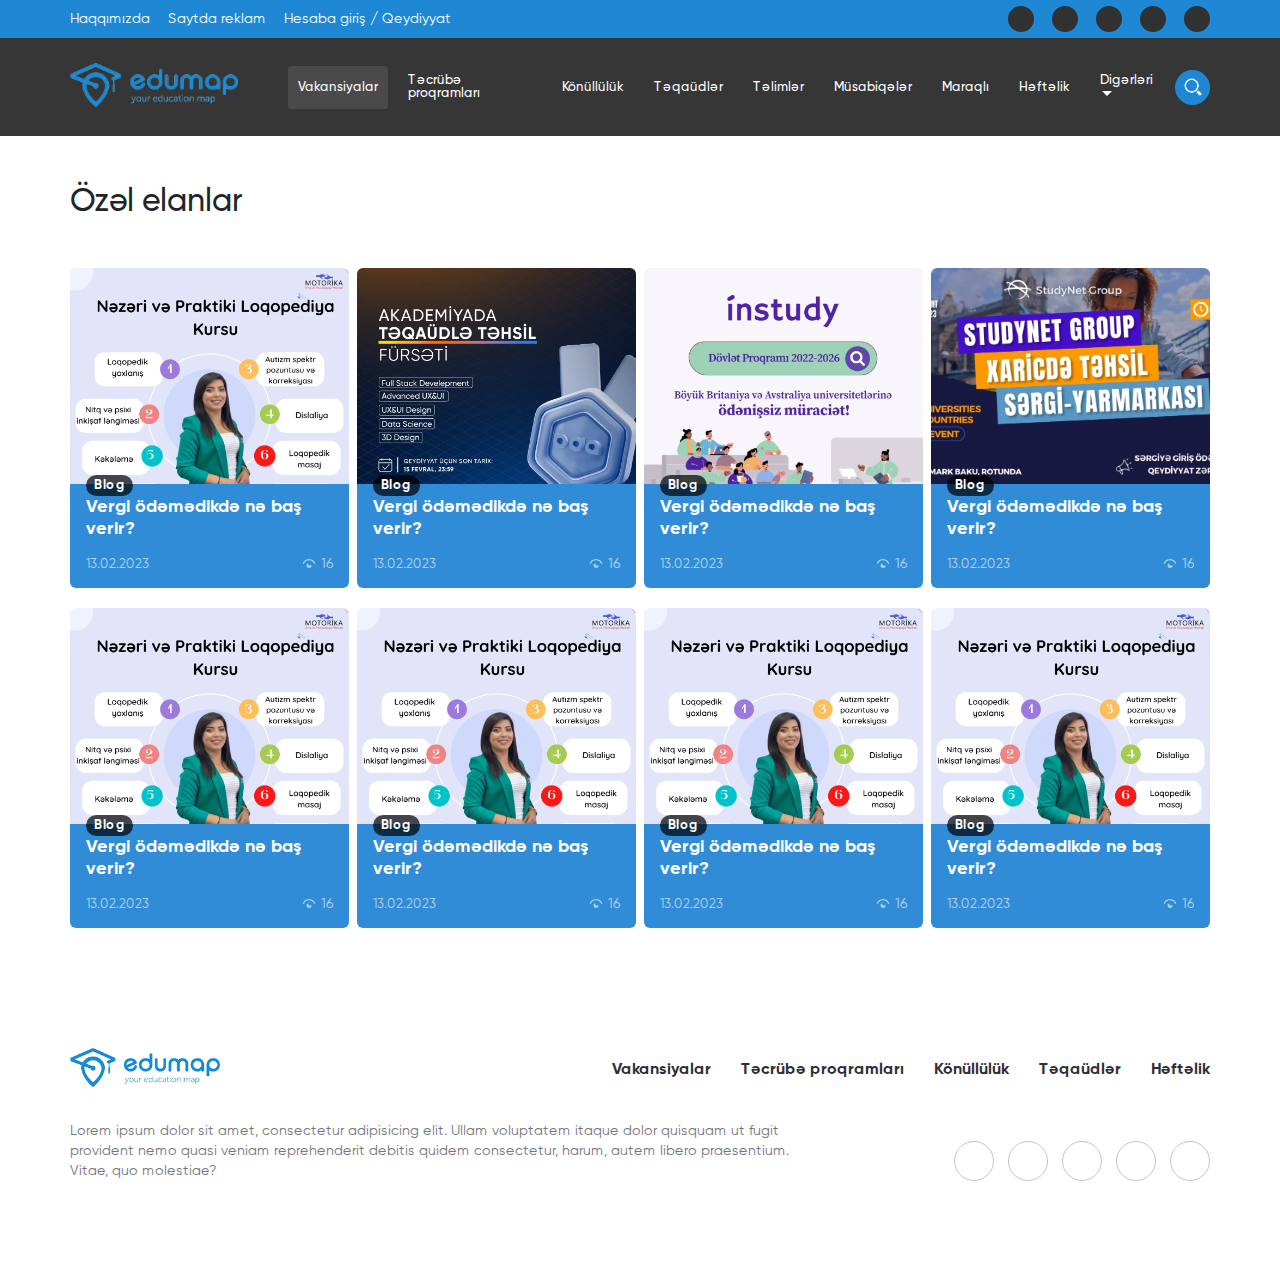
==== commit 4b351cbd: "changes" ====
--- a/categories.html
+++ b/categories.html
@@ -21,7 +21,6 @@
             <div class="container">
                 <div class="header-1">
                     <div class="hamburger-header-1">
-                        <span></span>
                         <span></span>
                         <span></span>
                     </div>
@@ -110,7 +109,6 @@
                         <div class="hamburger-header-2">
                             <span></span>
                             <span></span>
-                            <span></span>
                         </div>
                     </div>
                 </div>
@@ -162,7 +160,7 @@
                     <p>Özəl elanlar</p>
                 </div>
                 <div class="section-2-cards">
-                    <a href="/" class="section-2-card">
+                    <a href="fulstory.html" class="section-2-card">
                         <div class="section-2-card-img">
                             <img src="/img/ozel-elan-4.webp" alt="">
                         </div>
--- a/css/style.css
+++ b/css/style.css
@@ -111,11 +111,11 @@
 .navigation-header-2 li {
   margin-left: 18px;
   color: #fff;
-  padding: 26px 0;
+  padding: 21px 0;
 }
 .navigation-header-2 li a,
 .navigation-header-2 li span {
-  padding: 10px ;
+  padding: 15px 10px ;
 }
 .active-navigation{
     border-radius: 3px;
@@ -278,6 +278,8 @@
 .hamburger-menu-2 {
   display: none;
   margin: 15px 0;
+  overflow-y: auto;
+  max-height: 75vh;
 }
 /* header responsive */
 @media only screen and (max-width: 1350px) {
@@ -411,7 +413,10 @@
   .hamburger-header-1,
   .hamburger-header-2 {
     cursor: pointer;
-    display: block;
+    display: flex;
+    flex-direction: column;
+    gap: 4px;
+    align-items: center;
   }
   .hamburger-header-1 span{
     background: #fff;
@@ -420,7 +425,7 @@
   .hamburger-header-2 span {
     height: 2px;
     width: 25px;
-    display: flex;
+    display: inline-flex;
     transition: 0.4s;
     cursor: pointer;
   }
@@ -429,26 +434,13 @@
   }
   .navigation-header-1-hamburger li{
     color: #fff;
-    line-height: 25px;
-  }
-  .hamburger-header-1 span:nth-child(1),
-  .hamburger-header-2 span:nth-child(1) {
-    transform: translateY(-4px);
-  }
-  .hamburger-header-1 span:nth-child(3),
-  .hamburger-header-2 span:nth-child(3) {
-    transform: translateY(4px);
-  }
-  .hamburger-header-1-animated-1 {
-    transform: rotate(45deg) translateY(2.5px) !important;
-  }
+    line-height: 34px;
+  }
+ .hamburger-header-1-animated-first{
+  background:  #000 !important;
+ }
   .hamburger-header-1-animated {
-    width: 0;
-    margin: 0 auto;
-    opacity: 0;
-  }
-  .hamburger-header-1-animated-2 {
-    transform: rotate(-45deg) translateY(-2.5px) translateY(-1px) !important;
+    background: #fff !important;
   }
   .header-2-search-hamburger {
     display: flex;
@@ -467,7 +459,7 @@
   .navigation-header-2-hamburger li a {
     color: #fff;
     display: block;
-    margin: 21px 0 0 0;
+    margin: 31px 0 0 0;
     transition: 0.3s;
     font-size: 18px;
     cursor: pointer;
@@ -500,36 +492,39 @@
   background: #f5f5f5;
   padding: 20px 0;
 }
-.reklam {
-  background: url("/img/1757278059651961.webp") center/contain no-repeat;
+.reklam { 
   border-radius: 7px;
-  padding: 99px 0;
+  /* padding: 99px 0; */
+  /* height: 188px; */
   display: block;
 }
-/* .reklam img{
-    width: 100%;
-    padding: 15px 20px;
-} */
-@media only screen and (max-width: 1200px) {
+.reklam img{
+  width: 100%;
+}
+/* @media only screen and (max-width: 1200px) {
   .reklam {
     padding: 79px 0;
+    height: 158px;
   }
 }
 @media only screen and (max-width: 992px) {
   .reklam {
     padding: 62px 0;
+    height: 124px;
   }
 }
 @media only screen and (max-width: 992px) {
   .reklam {
     padding: 49px 0;
+    height: 98px;
   }
 }
 @media only screen and (max-width: 400px) {
   .reklam {
     padding: 40px 0;
-  }
-}
+    height: 80px;
+  }
+} */
 /* section-1 responsive */
 /* section-1-end */
 /* section-2 */
@@ -556,13 +551,13 @@
   border-radius: 6px;
   transition: 0.3s ease;
   color: #fff;
-  height: 260px;
+  height: 320px;
   width: 24.5%;
   margin-bottom: 20px;
   overflow: hidden;
   position: relative;
 }
-.section-2-card::after{
+/* .section-2-card::after{
     content: '';
     position: absolute;
     top: 0;
@@ -575,24 +570,33 @@
         #9d9d9de8 64.33%,
         #161616 100%
       )
-}
+} */
 .section-2-card-img{
     width: 100%;
     height: 100%;
+    position: relative;
+    max-height: 216px;
+}
+.section-2-card-img .section-2-card-head{
+  position: absolute;
+  margin: 16px;
+  z-index: 3;
 }
 .section-2-card-img img{
     width: 100%;
     height: 100%;
     object-fit: cover;
+    object-position: top;
 }
 .section-2-card-content-all{
-    position: absolute;
     height: 100%;
     display: flex;
     flex-direction: column;
-    justify-content: space-between;
+    justify-content: flex-end;
     padding: 16px;
     width: 100%;
+    background: #308cd7;
+    max-height: 104px;
     z-index: 2;
 }
 .section-2-card:hover {
@@ -615,6 +619,10 @@
   font-size: 18px;
   font-family: "em-bold";
   line-height: 22px;
+  display: -webkit-box;
+  -webkit-line-clamp: 2;
+  -webkit-box-orient: vertical;
+  overflow: hidden;
 }
 .section-2-card-content-info {
   margin: 16px 0 0 0;
@@ -652,7 +660,7 @@
   row-gap: 90px;
 }
 .section-4-left-side {
-  width: 48%;
+  width: 49%;
 }
 .section-4-left-side-head {
   display: flex;
@@ -739,18 +747,27 @@
 .section-4-card-logo img {
   width: 100%;
   object-fit: cover;
+  width: 40px;
+  height: 40px;
 }
 .section-4-card-name h3 {
   font-size: 16px;
   font-family: "em-medium";
   color: #000;
   margin: 0 0 2px 0;
+  width: 340px;
+  text-overflow: ellipsis;
+  white-space: nowrap;
+  overflow: hidden;
 }
 .section-4-card-name p {
   color: rgba(0, 0, 0, 0.5);
   font-size: 13px;
   font-family: "em-medium";
   margin: 0;
+  text-overflow: ellipsis;
+  white-space: nowrap;
+  overflow: hidden;
 }
 .section-4-card-info {
   display: flex;
@@ -784,16 +801,36 @@
   min-width: 6.2rem;
 } */
 /* section-4-responsive */
+@media only screen and (max-width:1406px){
+  .section-4-card-name h3 {
+    width: 220px;
+  }
+}
+@media only screen and (max-width:1220px){
+  .section-4-card-name h3 {
+    width: 150px;
+  }
+}
 @media only screen and (max-width: 992px) {
   .section-4-left-side {
     width: 100%;
   }
+  .section-4-card-name h3 {
+    width: 330px;
+  }
 }
 @media only screen and (max-width: 750px) {
   .section-4-all-sides .section-4-card:not(:nth-child(n + 6))::after {
     right: 20px;
   }
-}
+  .section-4-card-name h3 {
+    width: 170px;
+  }
+  .section-4-card-name p {
+    width: 160px;
+  }
+}
+
 @media only screen and (max-width: 602px) {
   .section-4-cards {
     max-height: 60vh;
@@ -802,14 +839,45 @@
     right: 20px;
   }
 }
-
-@media only screen and (max-width: 395px) {
+@media only screen and (max-width: 500px) {
+  .section-4-all-sides .section-4-card:not(:nth-child(n + 6))::after {
+    right: 20px;
+  }
+  .section-4-card-name h3 {
+    width: 150px;
+  }
+  .section-4-card-name p {
+    width: 140px;
+  }
+}
+@media only screen and (max-width: 450px) {
+  .section-4-card-name h3 {
+    width: 100%;
+    max-width: 200px;
+  }
+  .section-4-card-name p {
+    width: 100%;
+  }
+  .section-4-card-logo-name{
+    width: 100%;
+    justify-content: center;
+  }
   .section-4-card {
     justify-content: center;
     gap: 20px;
     padding: 20px 0;
   }
 }
+@media only screen and (max-width: 450px) {
+  .section-4-card-name h3 {
+    width: 100%;
+    max-width: 160px;
+  }
+  .section-4-card-name p {
+    width: 100%;
+    max-width: 160px;
+  }
+}
 
 /* section-4-end */
 /* section 5 */
@@ -819,11 +887,7 @@
 }
 
 .tedbir-card {
-  background: linear-gradient(
-      0deg,
-      rgba(0, 0, 0, 0.5943627450980392) 0%,
-      rgba(0, 0, 0, 0.5131302521008403) 100%
-    );
+  background: linear-gradient( 0deg, rgb(50 142 216) 40%, rgb(0 0 0 / 0%) 40% );
   min-height: 100%;
 }
 .owl-item{
@@ -849,6 +913,10 @@
   font-family: "em-bold";
   margin-top: 20px;
   position: relative;
+  display: -webkit-box;
+  -webkit-line-clamp: 2;
+  -webkit-box-orient: vertical;  
+  overflow: hidden;
   z-index: 2;
   color: #fff;
 }
@@ -897,14 +965,15 @@
   gap: 15px;
   grid-area: 2 / 1 / 3 / 2;
   position: inherit;
-  padding: 20px 0 0 0;
+  padding: 77px 0 0 0;
   align-items: center;
 }
 .swiper-slide img {
   width: 100%;
-  max-height: 193px;
-  border-radius: 5px;
+  height: 193px;
+  border-radius: 5px 5px 0 0;
   object-fit: cover;
+  object-position: top;
 }
 .hovered-swiper-button {
   margin-top: 0 !important;
@@ -927,6 +996,54 @@
 }
 .grid-item-3-section-6 {
   grid-area: 1 / 2 / 3 / 3;
+}
+
+.swiper-slide{
+    position: relative;
+    /* max-height: 193px; */
+    /* overflow: hidden; */
+    border-radius: 5px;
+    transition: .2s !important;
+}
+.grid-item-3-section-6 .swiper-wrapper .swiper-slide:hover{
+  opacity: 0.8;
+}
+/* .swiper-slide::after{
+    content: '';
+    position: absolute;
+    background: rgba(0, 0, 0, 0.644);
+    left: 0;
+    top: 0;
+    width: 100%;
+    height: 100%;
+} */
+.swiper-slide-content{
+    /* position: absolute;
+    z-index: 2;
+    bottom: 10px; */
+    padding: 10px ;
+    height: 85px;
+    border-radius: 0 0 5px 5px;
+    width: 100%;
+    background: #363636;
+}
+
+.swiper-slide-content h3{
+    font-size: 17px;
+    color: #fff;
+    margin: 0 0 10px 0;
+    text-align: start;
+    padding: 0 0 1px 0;
+    line-height: 21px;
+    display: -webkit-box;
+      -webkit-line-clamp: 2;
+      -webkit-box-orient: vertical;  
+      overflow: hidden;
+}
+.swiper-slide-content p{
+    font-size: 14px;
+    color: rgb(212, 212, 212);
+    text-align: end;
 }
 /* section-6-responsive */
 @media only screen and (max-width: 1000px) {
@@ -1068,20 +1185,23 @@
   color: #999;
   font-size: 13px;
 }
-.section-12-form button {
+.form-submit-button{
   margin-bottom: 17px;
   padding-top: 19px;
   padding-bottom: 19px;
   border-radius: 12px;
   background-color: #191816;
   box-shadow: none;
-  color: #fff;
   display: inline-block;
   width: 100%;
   border: none;
   color: #f1efe4;
   font-size: 17px;
   font-family: "em-bold";
+  transition: .2s;
+}
+.form-submit-button:hover{
+  opacity: 0.8;
 }
 .section-12-form p {
   color: #7c8092;
@@ -1089,7 +1209,7 @@
   line-height: 18px;
   font-size: 12px;
 }
-.section-12-form a {
+.section-12-form p a {
   color: #8d46f6;
 }
 /* section 12 responsive */
@@ -1762,6 +1882,10 @@
 .static-page-content-left-side {
   /* width: 350px; */
 }
+.full-story-img{
+  width: 100%;
+  margin: 0 0 40px 0;
+}
 .static-page-content-left-side h3 {
   font-size: 26px;
   font-family: "em-bold";
@@ -1790,7 +1914,7 @@
 .static-page-content-right-side {
   width: 290px;
 }
-.static-page-soisal-box {
+/* .static-page-soisal-box {
   background: #f4fbff;
   box-shadow: 0 2px 0 #29b6f6;
   border-radius: 8px;
@@ -1844,7 +1968,7 @@
   grid-area: 2 / 1 / 3 / 3;
   border-top: 1px solid #e7edf4;
   padding: 10px 13px;
-}
+} */
 
 /* static-page-body-responsive */
 @media only screen and (max-width: 768px) {
@@ -1859,3 +1983,69 @@
 /* static-page-body-responsive-end */
 /* static-pages-body-end */
 /* static pages */
+/* full story page */
+
+.ful-story-content{
+  display: flex;
+  justify-content: space-between;
+  align-items: flex-start;
+  flex-wrap: wrap;
+}
+.full-story-content .static-page-content-left-side{
+  width: 60%;
+}
+.static-page-content-right-side{
+  border-left: 1px solid rgba(242, 242, 242, 1);
+  height: fit-content;
+  
+}
+.full-story-right-side{
+  width: 350px;
+}
+.full-story-other-blogs{
+  display: flex;
+  flex-direction: column; 
+}
+.full-story-other-blog{
+  display: flex;
+  gap: 30px;
+  padding: 20px 0 20px 20px;
+  border-bottom: 1px solid rgba(242, 242, 242, 1);
+  transition: .3s;
+  justify-content: space-between;
+}
+.full-story-other-blog:hover{
+  opacity: 0.6;
+}
+.full-story-other-blog img{
+  width: 56px;
+  object-fit: cover;
+  height: 56px;
+}
+.full-story-other-blog h4{
+  display: -webkit-box;
+  -webkit-line-clamp: 3;
+  -webkit-box-orient: vertical;  
+  overflow: hidden;
+  font-size: 16px;
+  line-height: 20px;
+  color: #000;
+  font-family: "em-bold";
+}
+/* full-story-page responsive */
+@media only screen and (max-width:1202px){
+  .full-story-content .static-page-content-left-side{
+    width: 44%;
+  }
+}
+@media only screen and (max-width:768px){
+  .full-story-content .static-page-content-left-side{
+    width: 100%;
+  }
+  .full-story-right-side{
+    width: 100%;
+  }
+}
+
+
+/* full story page end */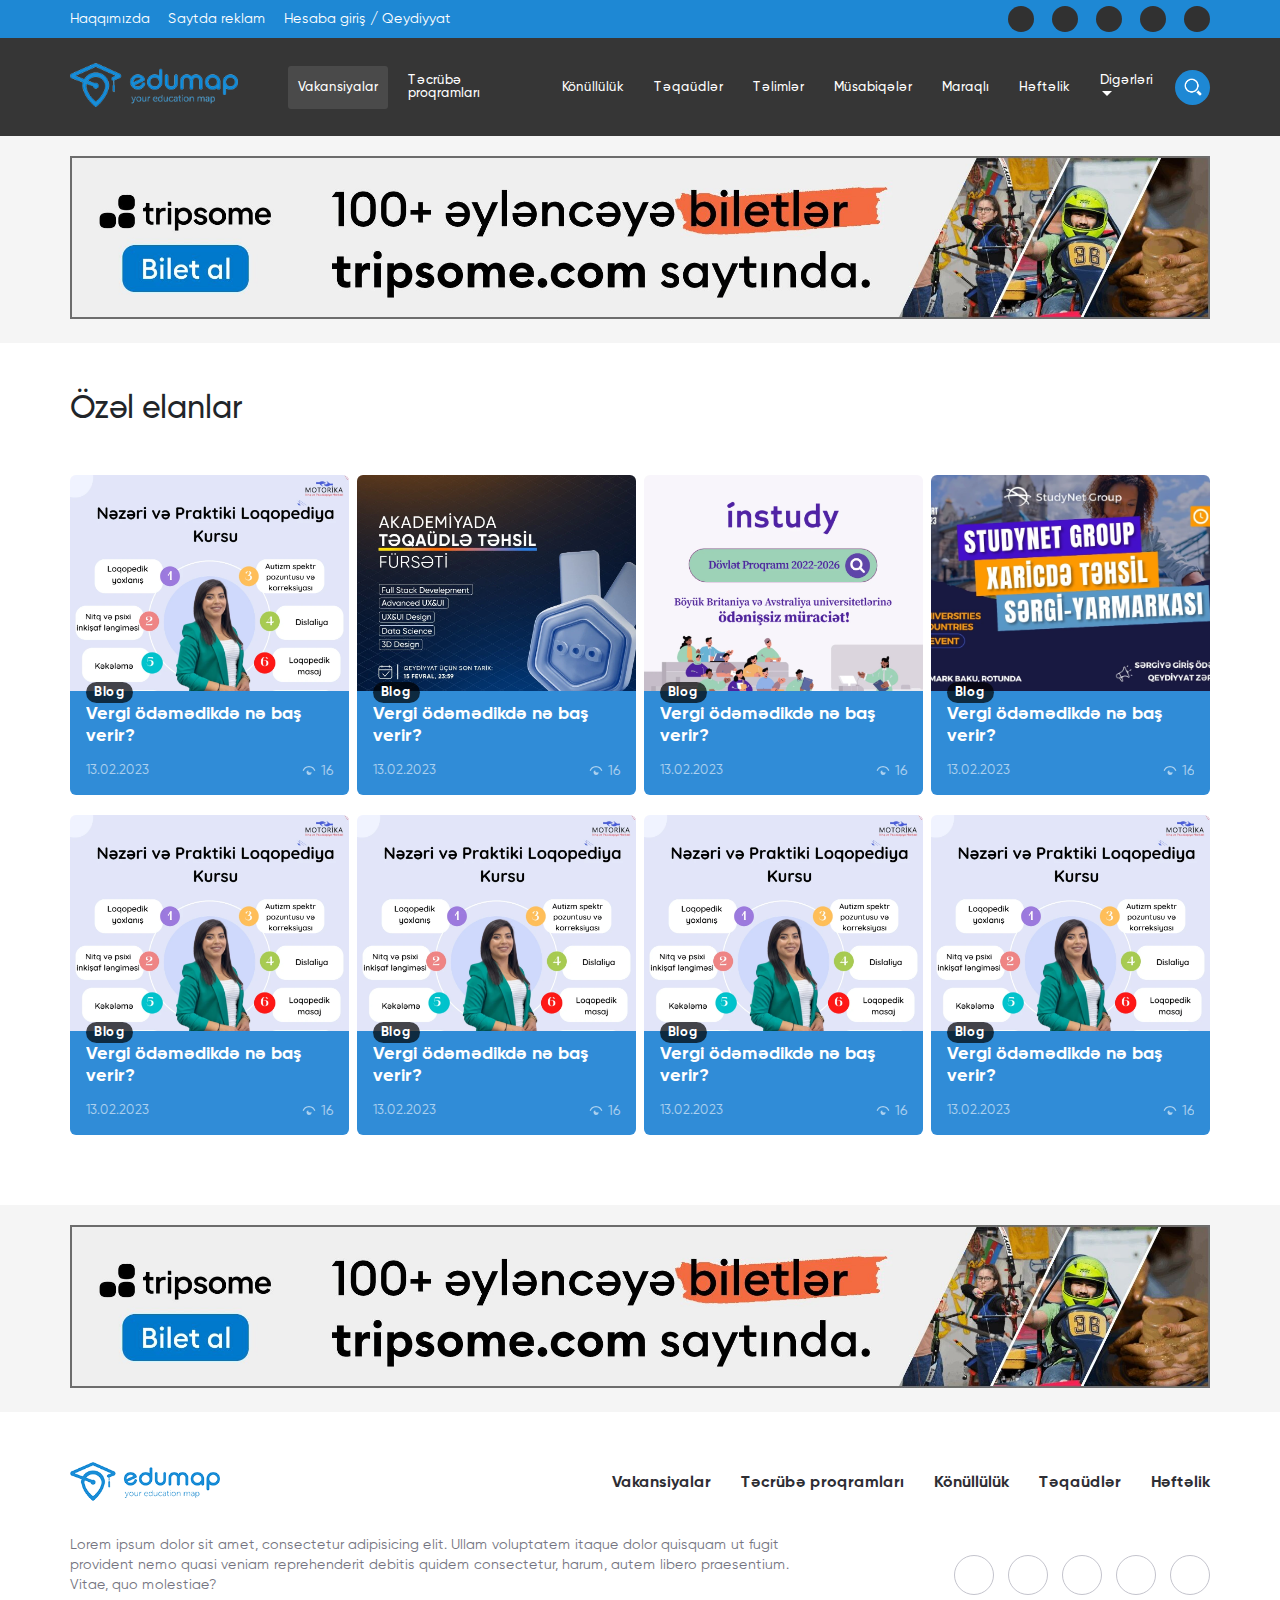
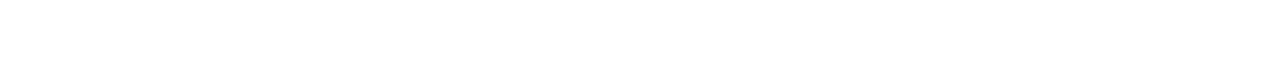
==== commit 860a1ef8: "changes" ====
--- a/categories.html
+++ b/categories.html
@@ -152,6 +152,15 @@
             </div>
         </div>
     </section>
+    <section>
+        <div class="reklam-section">
+            <div class="container">
+                <a href="" class="reklam">
+                    <img src="/img/reklam.jpg" alt="">
+                </a>
+            </div>
+        </div>
+    </section>
      <!-- section-2 -->
      <section>
         <div class="section-2">
@@ -389,6 +398,15 @@
         </div>
     </section>
     <!-- section-2-end -->
+    <section>
+        <div class="reklam-section">
+            <div class="container">
+                <a href="" class="reklam">
+                    <img src="/img/reklam.jpg" alt="">
+                </a>
+            </div>
+        </div>
+    </section>
      <!-- footer -->
      <section>
         <footer>
--- a/css/style.css
+++ b/css/style.css
@@ -280,6 +280,10 @@
   margin: 15px 0;
   overflow-y: auto;
   max-height: 75vh;
+}
+
+.hamburger-accordion-content{
+  padding: 0 0 0 25px;
 }
 /* header responsive */
 @media only screen and (max-width: 1350px) {
@@ -1913,6 +1917,16 @@
 }
 .static-page-content-right-side {
   width: 290px;
+  display: flex;
+  flex-direction: column;
+  row-gap: 50px;
+}
+.full-story-right-side-reklam{
+  min-height: 380px;
+}
+.full-story-right-side-reklam a img{
+  height: 380px;
+  object-fit: cover;
 }
 /* .static-page-soisal-box {
   background: #f4fbff;
